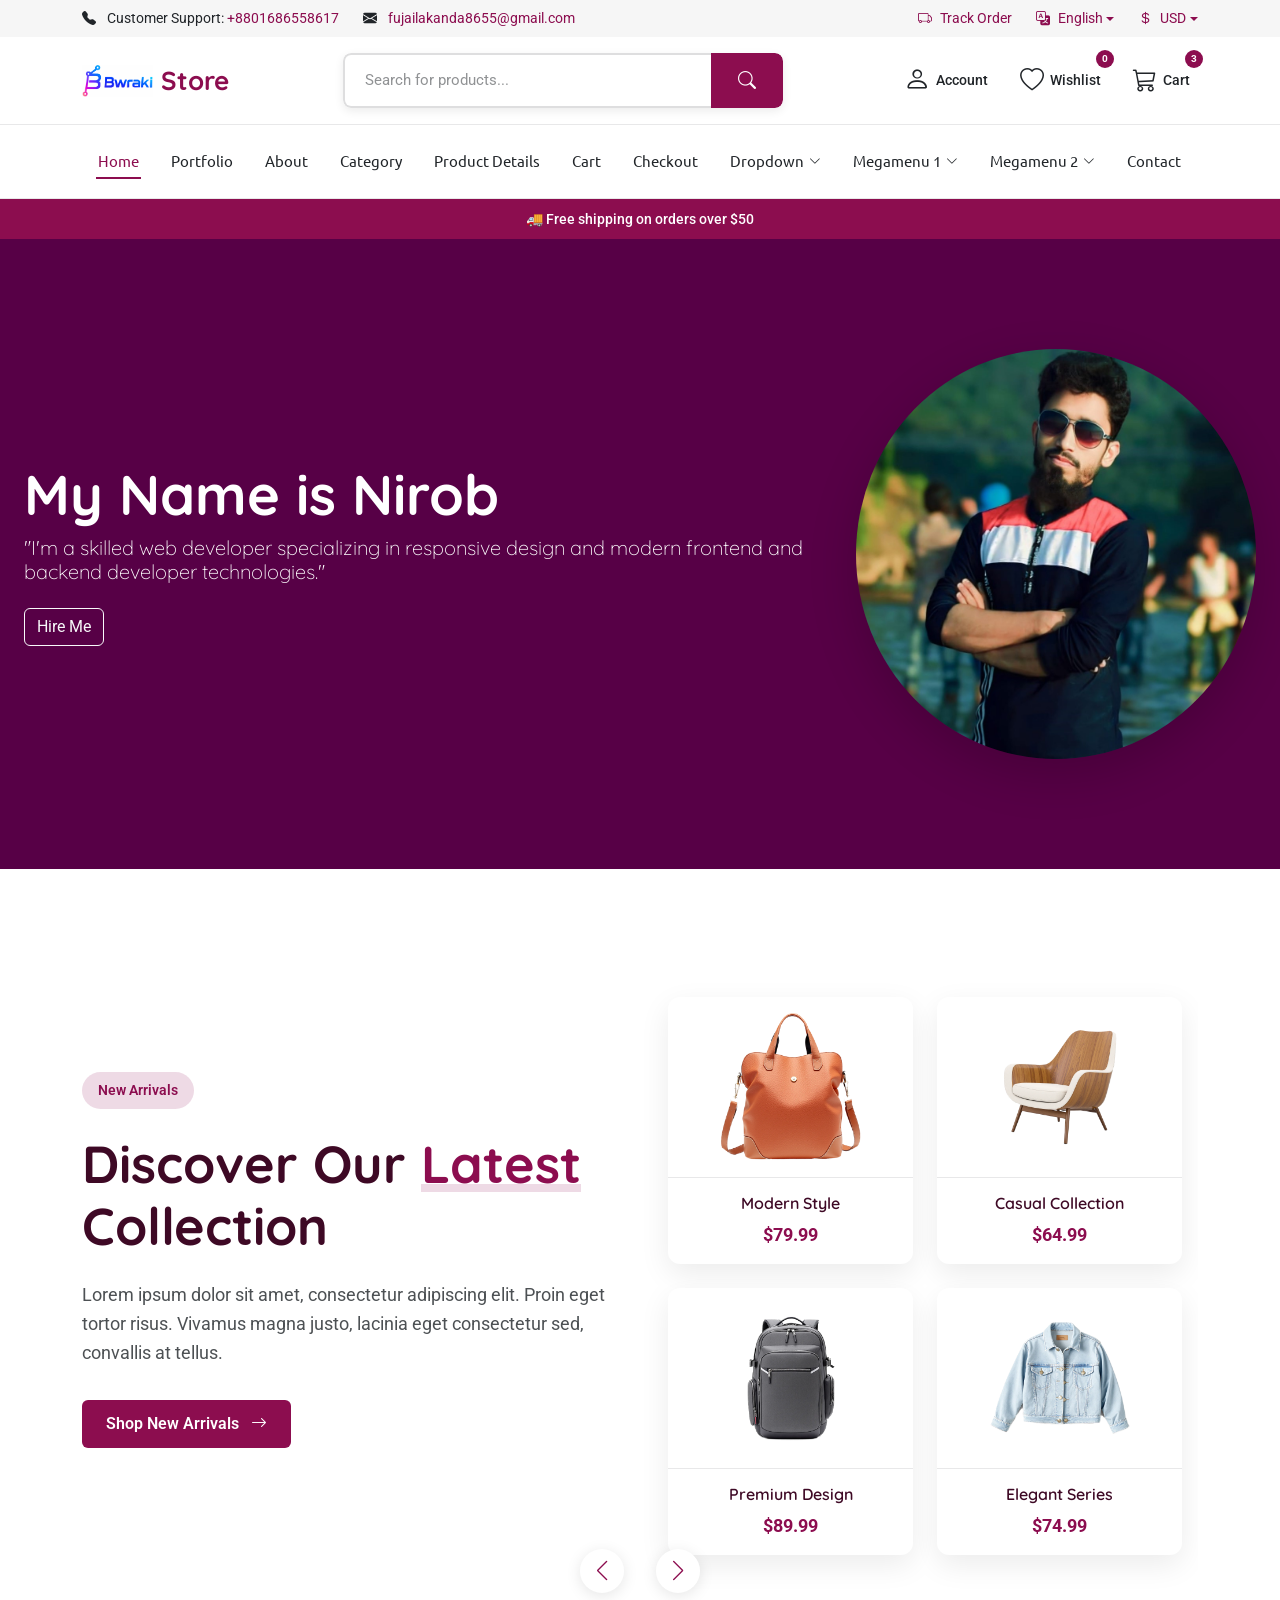
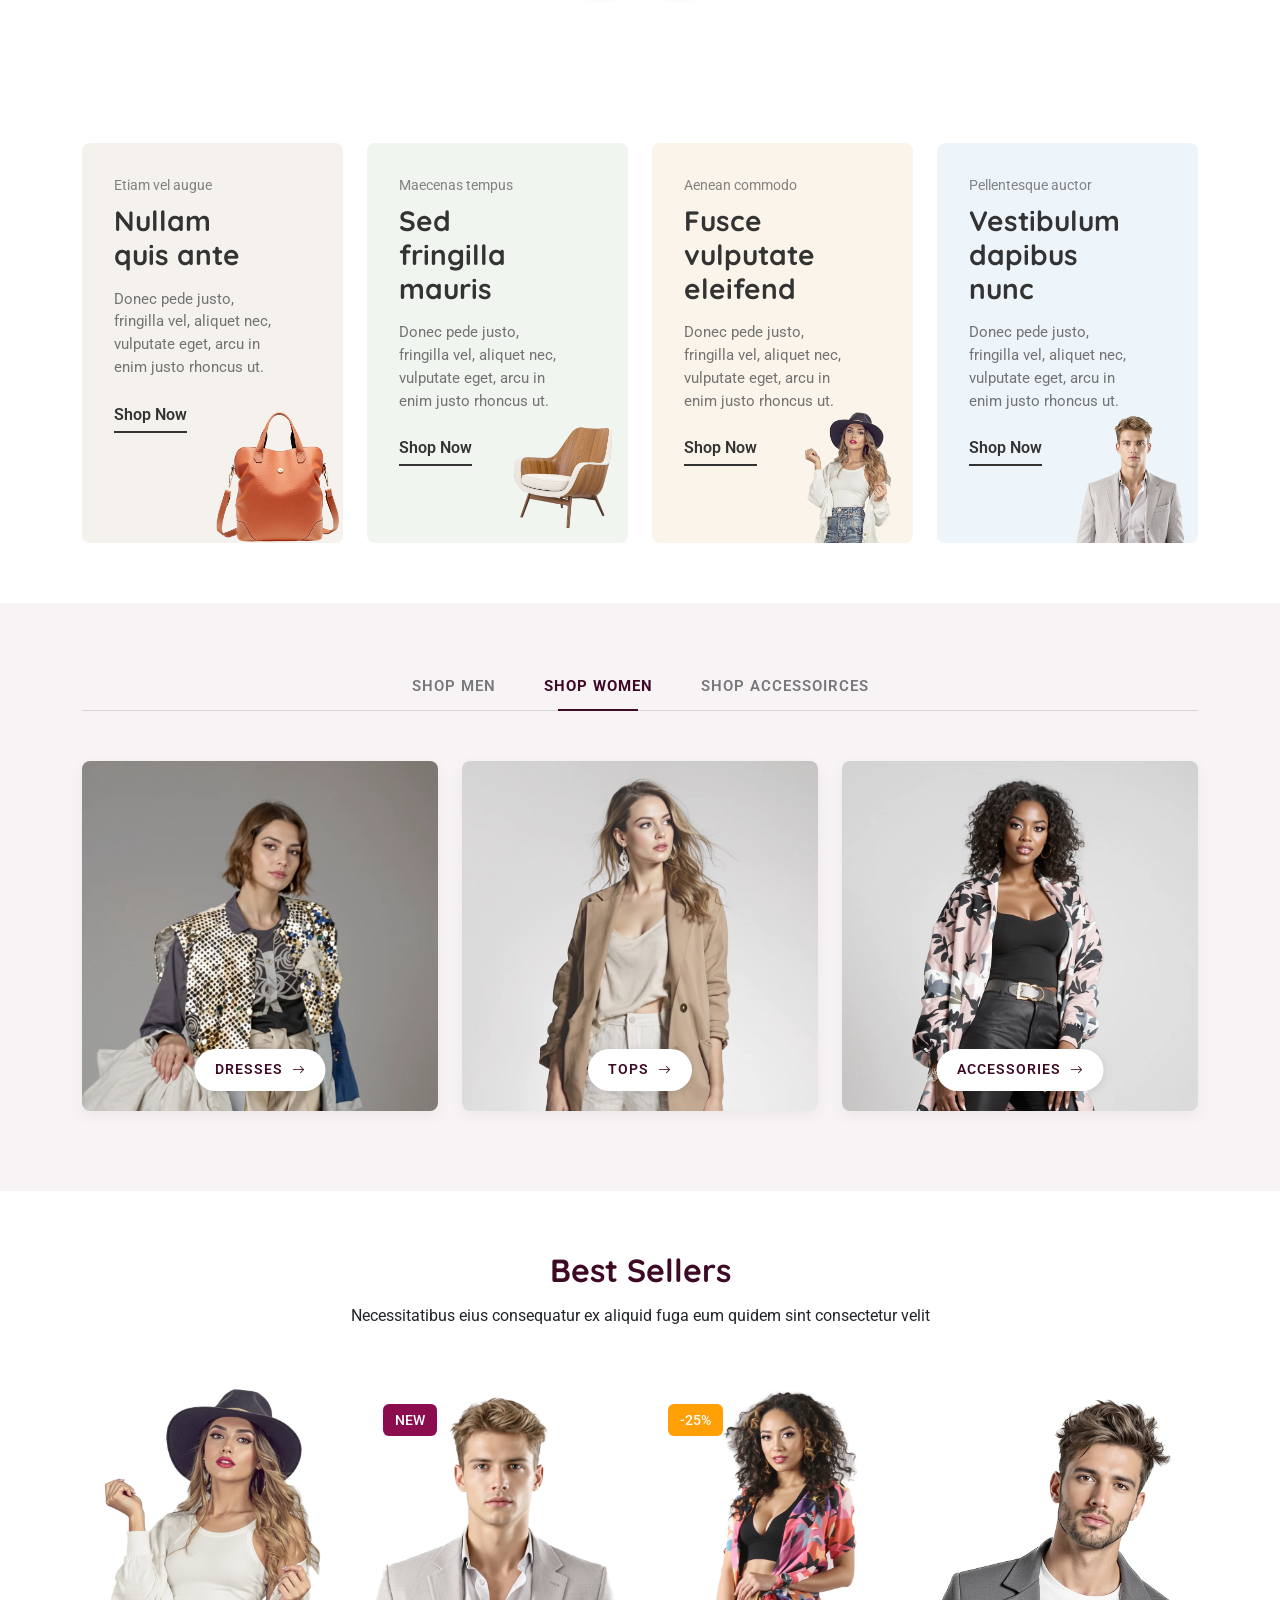
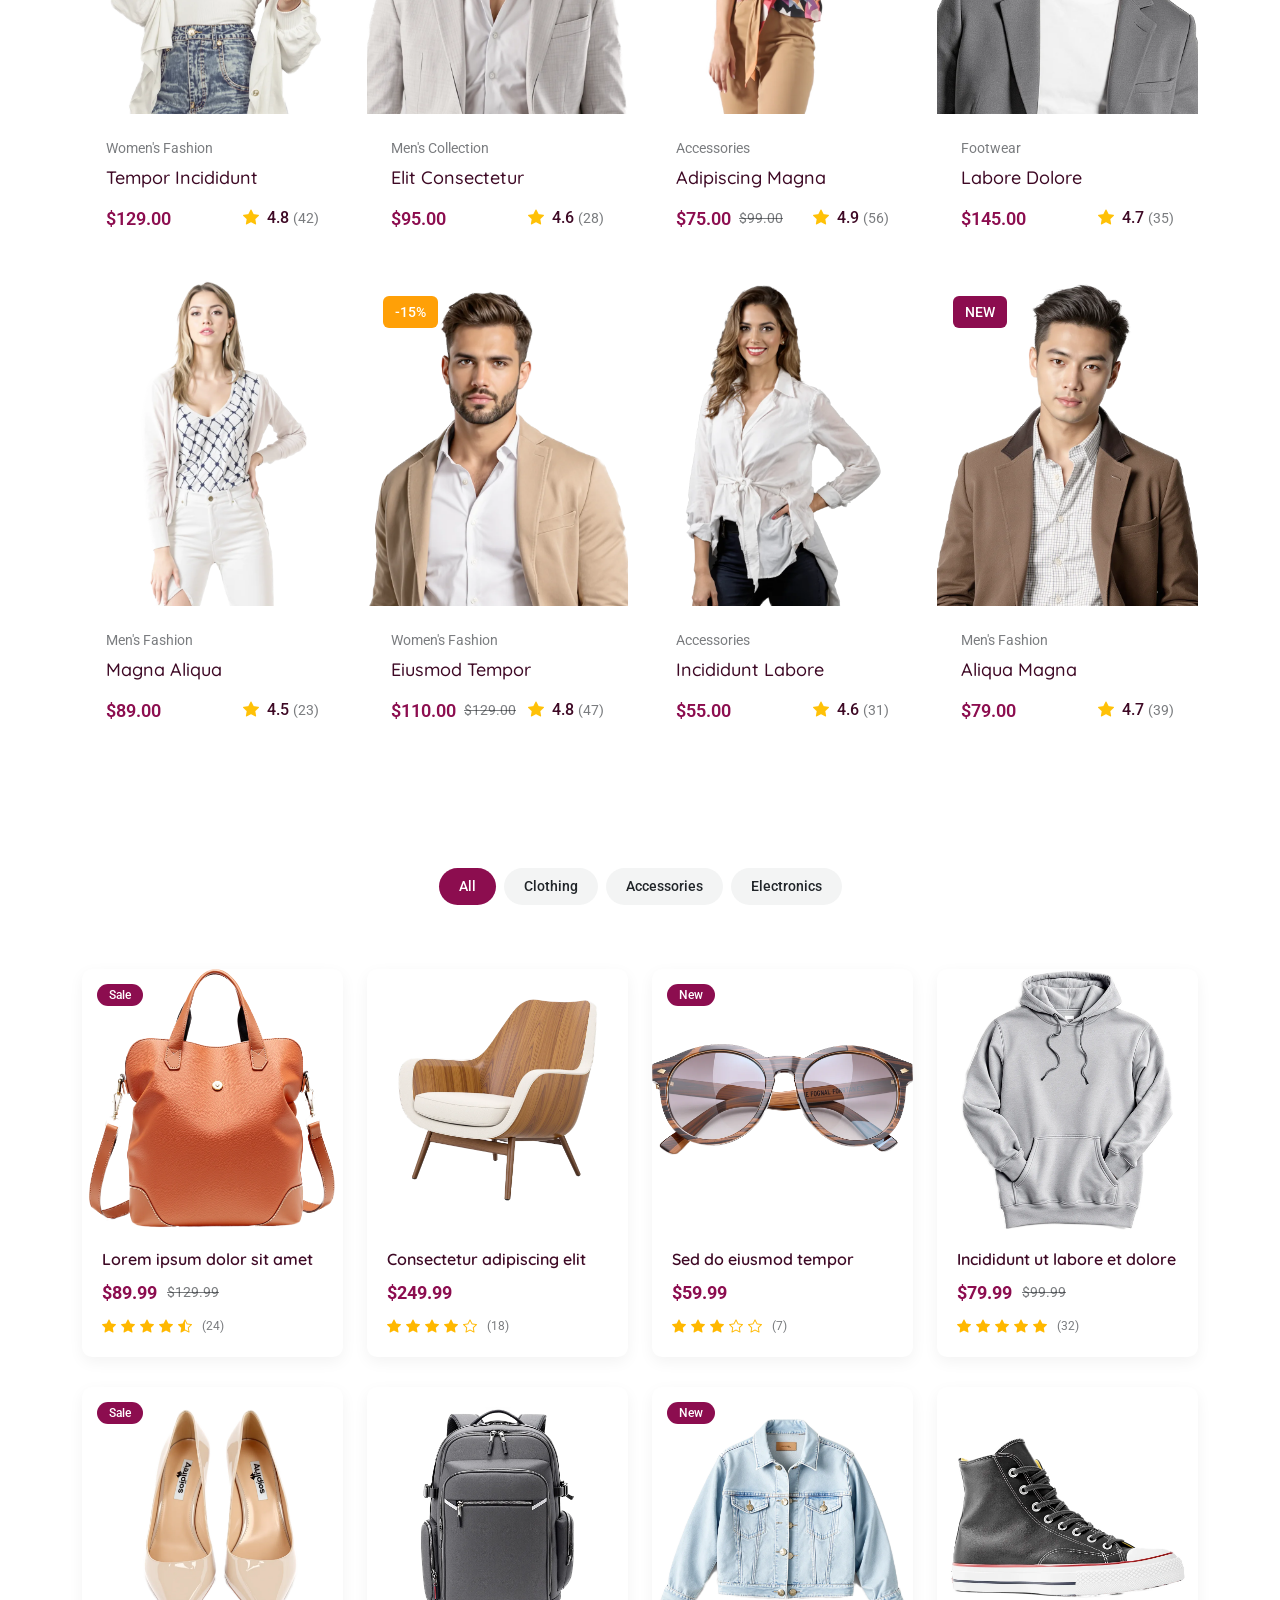
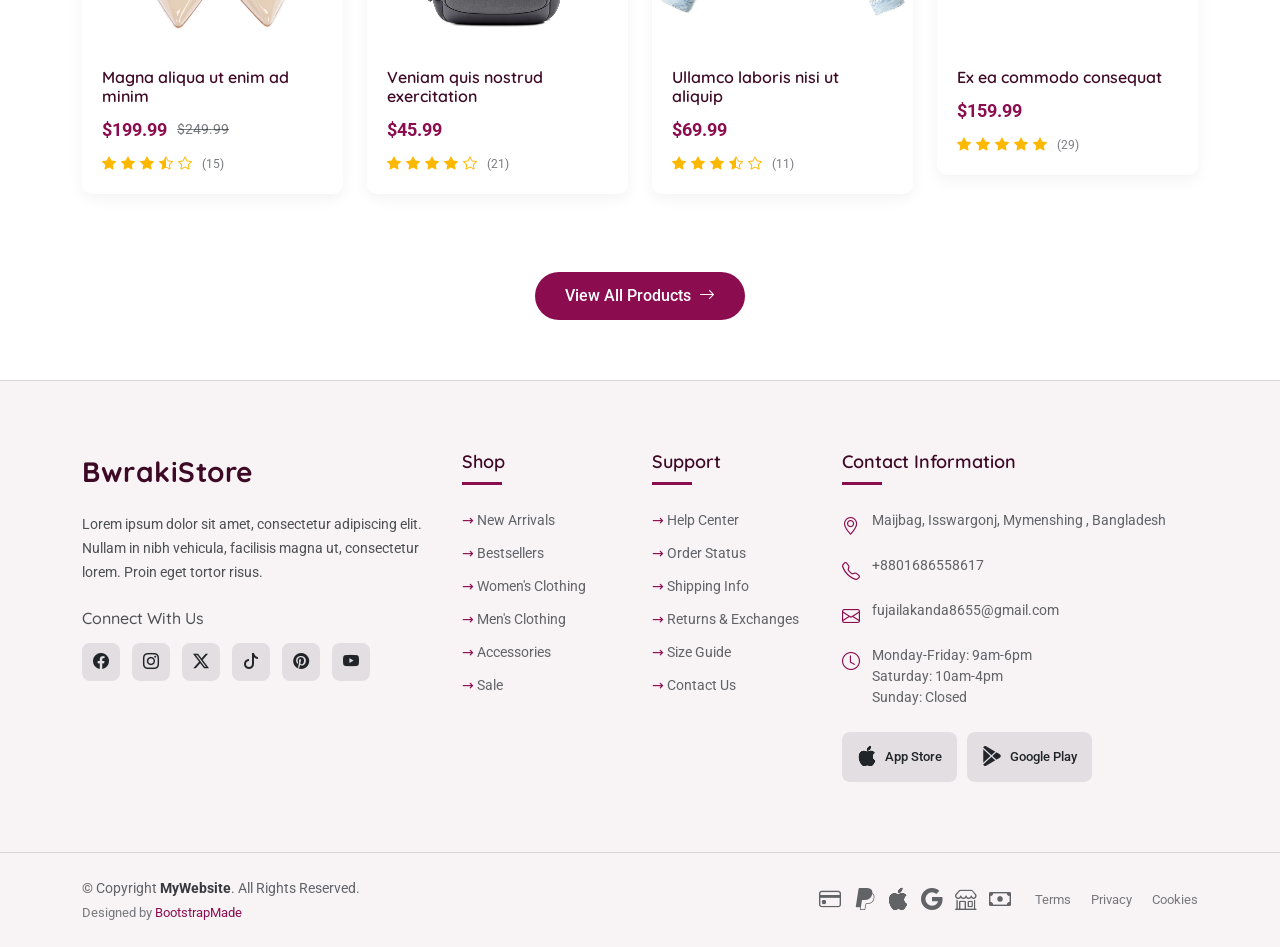
==== index.html @ c7e4b6b8 "Move site files to root for GitHub Pages" ====
<!DOCTYPE html>
<html lang="en">

<head>
  <meta charset="utf-8">
  <meta content="width=device-width, initial-scale=1.0" name="viewport">
  <title>Bwraki.com</title>
  <meta name="description" content="">
  <meta name="keywords" content="">

  <!-- Favicons -->
  <link href="icon.png" rel="icon">
  <link href="assets/img/apple-touch-icon.png" rel="apple-touch-icon">

  <!-- Fonts -->
  <link href="https://fonts.googleapis.com" rel="preconnect">
  <link href="https://fonts.gstatic.com" rel="preconnect" crossorigin>
  <link href="https://fonts.googleapis.com/css2?family=Roboto:ital,wght@0,100;0,300;0,400;0,500;0,700;0,900;1,100;1,300;1,400;1,500;1,700;1,900&family=Ubuntu:ital,wght@0,300;0,400;0,500;0,700;1,300;1,400;1,500;1,700&family=Quicksand:wght@300;400;500;600;700&display=swap" rel="stylesheet">

  <!-- Vendor CSS Files -->
  <link href="assets/vendor/bootstrap/css/bootstrap.min.css" rel="stylesheet">
  <link href="assets/vendor/bootstrap-icons/bootstrap-icons.css" rel="stylesheet">
  <link href="assets/vendor/swiper/swiper-bundle.min.css" rel="stylesheet">
  <link href="assets/vendor/aos/aos.css" rel="stylesheet">
  <link href="assets/vendor/glightbox/css/glightbox.min.css" rel="stylesheet">
  <link href="assets/vendor/drift-zoom/drift-basic.css" rel="stylesheet">

  <!-- Main CSS File -->
  <link href="assets/css/main.css" rel="stylesheet">

  <!-- =======================================================
  * Template Name: FashionStore
  * Template URL: https://bootstrapmade.com/fashion-store-bootstrap-template/
  * Updated: Apr 26 2025 with Bootstrap v5.3.5
  * Author: BootstrapMade.com
  * License: https://bootstrapmade.com/license/
  ======================================================== -->
</head>

<body class="index-page">

  <header id="header" class="header position-relative">
    <!-- Top Bar -->
    <div class="top-bar py-2 d-none d-lg-block">
      <div class="container-fluid container-xl">
        <div class="row align-items-center">
          <div class="col-lg-6">
            <div class="d-flex align-items-center">
              <div class="top-bar-item me-4">
                <i class="bi bi-telephone-fill me-2"></i>
                <span>Customer Support: </span>
                <a href="tel:+1234567890">+8801686558617</a>
              </div>
              <div class="top-bar-item">
                <i class="bi bi-envelope-fill me-2"></i>
                <a href="mailto:fujailakanda8655@gmail.com">fujailakanda8655@gmail.com</a>
              </div>
            </div>
          </div>

          <div class="col-lg-6">
            <div class="d-flex justify-content-end">
              <div class="top-bar-item me-4">
                <a href="track-order.html">
                  <i class="bi bi-truck me-2"></i>Track Order
                </a>
              </div>
              <div class="top-bar-item dropdown me-4">
                <a href="#" class="dropdown-toggle" data-bs-toggle="dropdown">
                  <i class="bi bi-translate me-2"></i>English
                </a>
                <ul class="dropdown-menu">
                  <li><a class="dropdown-item" href="#"><i class="bi bi-check2 me-2 selected-icon"></i>English</a></li>
                  <li><a class="dropdown-item" href="#">Español</a></li>
                  <li><a class="dropdown-item" href="#">Français</a></li>
                  <li><a class="dropdown-item" href="#">Deutsch</a></li>
                   <li><a class="dropdown-item" href="#">Bangla</a></li>
                    <li><a class="dropdown-item" href="#">Arabic</a></li>
                </ul>
              </div>
              <div class="top-bar-item dropdown">
                <a href="#" class="dropdown-toggle" data-bs-toggle="dropdown">
                  <i class="bi bi-currency-dollar me-2"></i>USD
                </a>
                <ul class="dropdown-menu">
                  <li><a class="dropdown-item" href="#"><i class="bi bi-check2 me-2 selected-icon"></i>USD</a></li>
                  <li><a class="dropdown-item" href="#">EUR</a></li>
                  <li><a class="dropdown-item" href="#">GBP</a></li>
                    <li><a class="dropdown-item" href="#">BDT</a></li>
                </ul>
              </div>
            </div>
          </div>
        </div>
      </div>
    </div>

    <!-- Main Header -->
    <div class="main-header">
      <div class="container-fluid container-xl">
        <div class="d-flex py-3 align-items-center justify-content-between">

          <!-- Logo -->
          <a href="index.html" class="logo d-flex align-items-center">
            <!-- Uncomment the line below if you also wish to use an image logo -->
            <!-- <img src="assets/img/logo.webp" alt=""> -->
             <div class="logo">
      <img src="icon.png" alt="Logo">
    </div>
            <h1 class="sitename"><span>Store</span></h1>
          </a>

          <!-- Search -->
          <form class="search-form desktop-search-form">
            <div class="input-group">
              <input type="text" class="form-control" placeholder="Search for products...">
              <button class="btn search-btn" type="submit">
                <i class="bi bi-search"></i>
              </button>
            </div>
          </form>

          <!-- Actions -->
          <div class="header-actions d-flex align-items-center justify-content-end">

            <!-- Mobile Search Toggle -->
            <button class="header-action-btn mobile-search-toggle d-xl-none" type="button" data-bs-toggle="collapse" data-bs-target="#mobileSearch" aria-expanded="false" aria-controls="mobileSearch">
              <i class="bi bi-search"></i>
            </button>

            <!-- Account -->
            <div class="dropdown account-dropdown">
              <button class="header-action-btn" data-bs-toggle="dropdown">
                <i class="bi bi-person"></i>
                <span class="action-text d-none d-md-inline-block">Account</span>
              </button>
              <div class="dropdown-menu">
                <div class="dropdown-header">
            <h6>Welcome to <span class="sitename">Bwraki Store</span></h6>
                  <p class="mb-0">Access account &amp; manage orders</p>
                </div>
                <div class="dropdown-body">
                  <a class="dropdown-item d-flex align-items-center" href="account.html">
                    <i class="bi bi-person-circle me-2"></i>
                    <span>My Profile</span>
                  </a>
                  <a class="dropdown-item d-flex align-items-center" href="orders.html">
                    <i class="bi bi-bag-check me-2"></i>
                    <span>My Orders</span>
                  </a>
                  <a class="dropdown-item d-flex align-items-center" href="wishlist.html">
                    <i class="bi bi-heart me-2"></i>
                    <span>My Wishlist</span>
                  </a>
                  <a class="dropdown-item d-flex align-items-center" href="returns.html">
                    <i class="bi bi-arrow-return-left me-2"></i>
                    <span>Returns &amp; Refunds</span>
                  </a>
                  <a class="dropdown-item d-flex align-items-center" href="settings.html">
                    <i class="bi bi-gear me-2"></i>
                    <span>Settings</span>
                  </a>
                </div>
                <div class="dropdown-footer">
                  <a href="login.html" class="btn btn-primary w-100 mb-2">Sign In</a>
                  <a href="register.html" class="btn btn-outline-primary w-100">Register</a>
                </div>
              </div>
            </div>

            <!-- Wishlist -->
            <a href="wishlist.html" class="header-action-btn d-none d-md-flex">
              <i class="bi bi-heart"></i>
              <span class="action-text d-none d-md-inline-block">Wishlist</span>
              <span class="badge">0</span>
            </a>

            <!-- Cart -->
            <div class="dropdown cart-dropdown">
              <button class="header-action-btn" data-bs-toggle="dropdown">
                <i class="bi bi-cart3"></i>
                <span class="action-text d-none d-md-inline-block">Cart</span>
                <span class="badge">3</span>
              </button>
              <div class="dropdown-menu cart-dropdown-menu">
                <div class="dropdown-header">
                  <h6>Shopping Cart (3)</h6>
                </div>
                <div class="dropdown-body">
                  <div class="cart-items">
                    <!-- Cart Item 1 -->
                    <div class="cart-item">
                      <div class="cart-item-image">
                        <img src="assets/img/product/product-1.webp" alt="Product" class="img-fluid">
                      </div>
                      <div class="cart-item-content">
                        <h6 class="cart-item-title">Wireless Headphones</h6>
                        <div class="cart-item-meta">1 × $89.99</div>
                      </div>
                      <button class="cart-item-remove">
                        <i class="bi bi-x"></i>
                      </button>
                    </div>

                    <!-- Cart Item 2 -->
                    <div class="cart-item">
                      <div class="cart-item-image">
                        <img src="assets/img/product/product-2.webp" alt="Product" class="img-fluid">
                      </div>
                      <div class="cart-item-content">
                        <h6 class="cart-item-title">Smart Watch</h6>
                        <div class="cart-item-meta">1 × $129.99</div>
                      </div>
                      <button class="cart-item-remove">
                        <i class="bi bi-x"></i>
                      </button>
                    </div>

                    <!-- Cart Item 3 -->
                    <div class="cart-item">
                      <div class="cart-item-image">
                        <img src="assets/img/product/product-3.webp" alt="Product" class="img-fluid">
                      </div>
                      <div class="cart-item-content">
                        <h6 class="cart-item-title">Bluetooth Speaker</h6>
                        <div class="cart-item-meta">1 × $59.99</div>
                      </div>
                      <button class="cart-item-remove">
                        <i class="bi bi-x"></i>
                      </button>
                    </div>
                  </div>
                </div>
                <div class="dropdown-footer">
                  <div class="cart-total">
                    <span>Total:</span>
                    <span class="cart-total-price">$279.97</span>
                  </div>
                  <div class="cart-actions">
                    <a href="cart.html" class="btn btn-outline-primary">View Cart</a>
                    <a href="checkout.html" class="btn btn-primary">Checkout</a>
                  </div>
                </div>
              </div>
            </div>

            <!-- Mobile Navigation Toggle -->
            <i class="mobile-nav-toggle d-xl-none bi bi-list me-0"></i>

          </div>
        </div>
      </div>
    </div>

    <!-- Navigation -->
    <div class="header-nav">
      <div class="container-fluid container-xl position-relative">
        <nav id="navmenu" class="navmenu">
          <ul>
            <li><a href="index.html" class="active">Home</a></li>
             <li><a href="fason/index.html">Portfolio</a></li>
            <li><a href="about.html">About</a></li>
            <li><a href="category.html">Category</a></li>
            <li><a href="product-details.html">Product Details</a></li>
            <li><a href="cart.html">Cart</a></li>
            <li><a href="checkout.html">Checkout</a></li>
            <li class="dropdown"><a href="#"><span>Dropdown</span> <i class="bi bi-chevron-down toggle-dropdown"></i></a>
              <ul>
                <li><a href="#">Dropdown 1</a></li>
                <li class="dropdown"><a href="#"><span>Deep Dropdown</span> <i class="bi bi-chevron-down toggle-dropdown"></i></a>
                  <ul>
                    <li><a href="#">Deep Dropdown 1</a></li>
                    <li><a href="#">Deep Dropdown 2</a></li>
                    <li><a href="#">Deep Dropdown 3</a></li>
                    <li><a href="#">Deep Dropdown 4</a></li>
                    <li><a href="#">Deep Dropdown 5</a></li>
                  </ul>
                </li>
                <li><a href="#">Dropdown 2</a></li>
                <li><a href="#">Dropdown 3</a></li>
                <li><a href="#">Dropdown 4</a></li>
              </ul>
            </li>

            <!-- Products Mega Menu 1 -->
            <li class="products-megamenu-1"><a href="#"><span>Megamenu 1</span> <i class="bi bi-chevron-down toggle-dropdown"></i></a>

              <!-- Products Mega Menu 1 Mobile View -->
              <ul class="mobile-megamenu">

                <li><a href="#">Featured Products</a></li>
                <li><a href="#">New Arrivals</a></li>
                <li><a href="#">Sale Items</a></li>

                <li class="dropdown"><a href="#"><span>Clothing</span> <i class="bi bi-chevron-down toggle-dropdown"></i></a>
                  <ul>
                    <li><a href="#">Men's Wear</a></li>
                    <li><a href="#">Women's Wear</a></li>
                    <li><a href="#">Kids Collection</a></li>
                    <li><a href="#">Sportswear</a></li>
                    <li><a href="#">Accessories</a></li>
                  </ul>
                </li>

                <li class="dropdown"><a href="#"><span>Electronics</span> <i class="bi bi-chevron-down toggle-dropdown"></i></a>
                  <ul>
                    <li><a href="#">Smartphones</a></li>
                    <li><a href="#">Laptops</a></li>
                    <li><a href="#">Audio Devices</a></li>
                    <li><a href="#">Smart Home</a></li>
                    <li><a href="#">Accessories</a></li>
                  </ul>
                </li>

                <li class="dropdown"><a href="#"><span>Home &amp; Living</span> <i class="bi bi-chevron-down toggle-dropdown"></i></a>
                  <ul>
                    <li><a href="#">Furniture</a></li>
                    <li><a href="#">Decor</a></li>
                    <li><a href="#">Kitchen</a></li>
                    <li><a href="#">Bedding</a></li>
                    <li><a href="#">Lighting</a></li>
                  </ul>
                </li>

                <li class="dropdown"><a href="#"><span>Beauty</span> <i class="bi bi-chevron-down toggle-dropdown"></i></a>
                  <ul>
                    <li><a href="#">Skincare</a></li>
                    <li><a href="#">Makeup</a></li>
                    <li><a href="#">Haircare</a></li>
                    <li><a href="#">Fragrances</a></li>
                    <li><a href="#">Personal Care</a></li>
                  </ul>
                </li>

              </ul><!-- End Products Mega Menu 1 Mobile View -->

              <!-- Products Mega Menu 1 Desktop View -->
              <div class="desktop-megamenu">

                <div class="megamenu-tabs">
                  <ul class="nav nav-tabs" id="productMegaMenuTabs" role="tablist">
                    <li class="nav-item" role="presentation">
                      <button class="nav-link active" id="featured-tab" data-bs-toggle="tab" data-bs-target="#featured-content-1862" type="button" aria-selected="true" role="tab">Featured</button>
                    </li>
                    <li class="nav-item" role="presentation">
                      <button class="nav-link" id="new-tab" data-bs-toggle="tab" data-bs-target="#new-content-1862" type="button" aria-selected="false" tabindex="-1" role="tab">New Arrivals</button>
                    </li>
                    <li class="nav-item" role="presentation">
                      <button class="nav-link" id="sale-tab" data-bs-toggle="tab" data-bs-target="#sale-content-1862" type="button" aria-selected="false" tabindex="-1" role="tab">Sale</button>
                    </li>
                    <li class="nav-item" role="presentation">
                      <button class="nav-link" id="category-tab" data-bs-toggle="tab" data-bs-target="#category-content-1862" type="button" aria-selected="false" tabindex="-1" role="tab">Categories</button>
                    </li>
                  </ul>
                </div>

                <!-- Tabs Content -->
                <div class="megamenu-content tab-content">

                  <!-- Featured Tab -->
                  <div class="tab-pane fade show active" id="featured-content-1862" role="tabpanel" aria-labelledby="featured-tab">
                    <div class="product-grid">
                      <div class="product-card">
                        <div class="product-image">
                          <img src="assets/img/product/product-1.webp" alt="Featured Product" loading="lazy">
                        </div>
                        <div class="product-info">
                          <h5>Premium Headphones</h5>
                          <p class="price">$129.99</p>
                          <a href="#" class="btn-view">View Product</a>
                        </div>
                      </div>
                      <div class="product-card">
                        <div class="product-image">
                          <img src="assets/img/product/product-2.webp" alt="Featured Product" loading="lazy">
                        </div>
                        <div class="product-info">
                          <h5>Smart Watch</h5>
                          <p class="price">$199.99</p>
                          <a href="#" class="btn-view">View Product</a>
                        </div>
                      </div>
                      <div class="product-card">
                        <div class="product-image">
                          <img src="assets/img/product/product-3.webp" alt="Featured Product" loading="lazy">
                        </div>
                        <div class="product-info">
                          <h5>Wireless Earbuds</h5>
                          <p class="price">$89.99</p>
                          <a href="#" class="btn-view">View Product</a>
                        </div>
                      </div>
                      <div class="product-card">
                        <div class="product-image">
                          <img src="assets/img/product/product-4.webp" alt="Featured Product" loading="lazy">
                        </div>
                        <div class="product-info">
                          <h5>Bluetooth Speaker</h5>
                          <p class="price">$79.99</p>
                          <a href="#" class="btn-view">View Product</a>
                        </div>
                      </div>
                    </div>
                  </div>

                  <!-- New Arrivals Tab -->
                  <div class="tab-pane fade" id="new-content-1862" role="tabpanel" aria-labelledby="new-tab">
                    <div class="product-grid">
                      <div class="product-card">
                        <div class="product-image">
                          <img src="assets/img/product/product-5.webp" alt="New Arrival" loading="lazy">
                          <span class="badge-new">New</span>
                        </div>
                        <div class="product-info">
                          <h5>Fitness Tracker</h5>
                          <p class="price">$69.99</p>
                          <a href="#" class="btn-view">View Product</a>
                        </div>
                      </div>
                      <div class="product-card">
                        <div class="product-image">
                          <img src="assets/img/product/product-6.webp" alt="New Arrival" loading="lazy">
                          <span class="badge-new">New</span>
                        </div>
                        <div class="product-info">
                          <h5>Wireless Charger</h5>
                          <p class="price">$39.99</p>
                          <a href="#" class="btn-view">View Product</a>
                        </div>
                      </div>
                      <div class="product-card">
                        <div class="product-image">
                          <img src="assets/img/product/product-7.webp" alt="New Arrival" loading="lazy">
                          <span class="badge-new">New</span>
                        </div>
                        <div class="product-info">
                          <h5>Smart Bulb Set</h5>
                          <p class="price">$49.99</p>
                          <a href="#" class="btn-view">View Product</a>
                        </div>
                      </div>
                      <div class="product-card">
                        <div class="product-image">
                          <img src="assets/img/product/product-8.webp" alt="New Arrival" loading="lazy">
                          <span class="badge-new">New</span>
                        </div>
                        <div class="product-info">
                          <h5>Portable Power Bank</h5>
                          <p class="price">$59.99</p>
                          <a href="#" class="btn-view">View Product</a>
                        </div>
                      </div>
                    </div>
                  </div>

                  <!-- Sale Tab -->
                  <div class="tab-pane fade" id="sale-content-1862" role="tabpanel" aria-labelledby="sale-tab">
                    <div class="product-grid">
                      <div class="product-card">
                        <div class="product-image">
                          <img src="assets/img/product/product-9.webp" alt="Sale Product" loading="lazy">
                          <span class="badge-sale">-30%</span>
                        </div>
                        <div class="product-info">
                          <h5>Wireless Keyboard</h5>
                          <p class="price"><span class="original-price">$89.99</span> $62.99</p>
                          <a href="#" class="btn-view">View Product</a>
                        </div>
                      </div>
                      <div class="product-card">
                        <div class="product-image">
                          <img src="assets/img/product/product-10.webp" alt="Sale Product" loading="lazy">
                          <span class="badge-sale">-25%</span>
                        </div>
                        <div class="product-info">
                          <h5>Gaming Mouse</h5>
                          <p class="price"><span class="original-price">$59.99</span> $44.99</p>
                          <a href="#" class="btn-view">View Product</a>
                        </div>
                      </div>
                      <div class="product-card">
                        <div class="product-image">
                          <img src="assets/img/product/product-11.webp" alt="Sale Product" loading="lazy">
                          <span class="badge-sale">-40%</span>
                        </div>
                        <div class="product-info">
                          <h5>Desk Lamp</h5>
                          <p class="price"><span class="original-price">$49.99</span> $29.99</p>
                          <a href="#" class="btn-view">View Product</a>
                        </div>
                      </div>
                      <div class="product-card">
                        <div class="product-image">
                          <img src="assets/img/product/product-12.webp" alt="Sale Product" loading="lazy">
                          <span class="badge-sale">-20%</span>
                        </div>
                        <div class="product-info">
                          <h5>USB-C Hub</h5>
                          <p class="price"><span class="original-price">$39.99</span> $31.99</p>
                          <a href="#" class="btn-view">View Product</a>
                        </div>
                      </div>
                    </div>
                  </div>

                  <!-- Categories Tab -->
                  <div class="tab-pane fade" id="category-content-1862" role="tabpanel" aria-labelledby="category-tab">
                    <div class="category-grid">
                      <div class="category-column">
                        <h4>Clothing</h4>
                        <ul>
                          <li><a href="#">Men's Wear</a></li>
                          <li><a href="#">Women's Wear</a></li>
                          <li><a href="#">Kids Collection</a></li>
                          <li><a href="#">Sportswear</a></li>
                          <li><a href="#">Accessories</a></li>
                        </ul>
                      </div>
                      <div class="category-column">
                        <h4>Electronics</h4>
                        <ul>
                          <li><a href="#">Smartphones</a></li>
                          <li><a href="#">Laptops</a></li>
                          <li><a href="#">Audio Devices</a></li>
                          <li><a href="#">Smart Home</a></li>
                          <li><a href="#">Accessories</a></li>
                        </ul>
                      </div>
                      <div class="category-column">
                        <h4>Home &amp; Living</h4>
                        <ul>
                          <li><a href="#">Furniture</a></li>
                          <li><a href="#">Decor</a></li>
                          <li><a href="#">Kitchen</a></li>
                          <li><a href="#">Bedding</a></li>
                          <li><a href="#">Lighting</a></li>
                        </ul>
                      </div>
                      <div class="category-column">
                        <h4>Beauty</h4>
                        <ul>
                          <li><a href="#">Skincare</a></li>
                          <li><a href="#">Makeup</a></li>
                          <li><a href="#">Haircare</a></li>
                          <li><a href="#">Fragrances</a></li>
                          <li><a href="#">Personal Care</a></li>
                        </ul>
                      </div>
                    </div>
                  </div>

                </div>

              </div><!-- End Products Mega Menu 1 Desktop View -->

            </li><!-- End Products Mega Menu 1 -->
            <!-- Products Mega Menu 2 -->
            <li class="products-megamenu-2"><a href="#"><span>Megamenu 2</span> <i class="bi bi-chevron-down toggle-dropdown"></i></a>

              <!-- Products Mega Menu 2 Mobile View -->
              <ul class="mobile-megamenu">

                <li><a href="#">Women</a></li>
                <li><a href="#">Men</a></li>
                <li><a href="#">Kids'</a></li>

                <li class="dropdown"><a href="#"><span>Clothing</span> <i class="bi bi-chevron-down toggle-dropdown"></i></a>
                  <ul>
                    <li><a href="#">Shirts &amp; Tops</a></li>
                    <li><a href="#">Coats &amp; Outerwear</a></li>
                    <li><a href="#">Underwear</a></li>
                    <li><a href="#">Sweatshirts</a></li>
                    <li><a href="#">Dresses</a></li>
                    <li><a href="#">Swimwear</a></li>
                  </ul>
                </li>

                <li class="dropdown"><a href="#"><span>Shoes</span> <i class="bi bi-chevron-down toggle-dropdown"></i></a>
                  <ul>
                    <li><a href="#">Boots</a></li>
                    <li><a href="#">Sandals</a></li>
                    <li><a href="#">Heels</a></li>
                    <li><a href="#">Loafers</a></li>
                    <li><a href="#">Slippers</a></li>
                    <li><a href="#">Oxfords</a></li>
                  </ul>
                </li>

                <li class="dropdown"><a href="#"><span>Accessories</span> <i class="bi bi-chevron-down toggle-dropdown"></i></a>
                  <ul>
                    <li><a href="#">Handbags</a></li>
                    <li><a href="#">Eyewear</a></li>
                    <li><a href="#">Hats</a></li>
                    <li><a href="#">Watches</a></li>
                    <li><a href="#">Jewelry</a></li>
                    <li><a href="#">Belts</a></li>
                  </ul>
                </li>

                <li class="dropdown"><a href="#"><span>Specialty Sizes</span> <i class="bi bi-chevron-down toggle-dropdown"></i></a>
                  <ul>
                    <li><a href="#">Plus Size</a></li>
                    <li><a href="#">Petite</a></li>
                    <li><a href="#">Wide Shoes</a></li>
                    <li><a href="#">Narrow Shoes</a></li>
                  </ul>
                </li>

              </ul><!-- End Products Mega Menu 2 Mobile View -->

              <!-- Products Mega Menu 2 Desktop View -->
              <div class="desktop-megamenu">

                <div class="megamenu-tabs">
                  <ul class="nav nav-tabs" role="tablist">
                    <li class="nav-item" role="presentation">
                      <button class="nav-link active" id="womens-tab" data-bs-toggle="tab" data-bs-target="#womens-content-1883" type="button" aria-selected="true" role="tab">WOMEN</button>
                    </li>
                    <li class="nav-item" role="presentation">
                      <button class="nav-link" id="mens-tab" data-bs-toggle="tab" data-bs-target="#mens-content-1883" type="button" aria-selected="false" tabindex="-1" role="tab">MEN</button>
                    </li>
                    <li class="nav-item" role="presentation">
                      <button class="nav-link" id="kids-tab" data-bs-toggle="tab" data-bs-target="#kids-content-1883" type="button" aria-selected="false" tabindex="-1" role="tab">KIDS</button>
                    </li>
                  </ul>
                </div>

                <!-- Tabs Content -->
                <div class="megamenu-content tab-content">

                  <!-- Women Tab -->
                  <div class="tab-pane fade show active" id="womens-content-1883" role="tabpanel" aria-labelledby="womens-tab">
                    <div class="category-layout">
                      <div class="categories-section">
                        <div class="category-headers">
                          <h4>Clothing</h4>
                          <h4>Shoes</h4>
                          <h4>Accessories</h4>
                          <h4>Specialty Sizes</h4>
                        </div>

                        <div class="category-links">
                          <div class="link-row">
                            <a href="#">Shirts &amp; Tops</a>
                            <a href="#">Boots</a>
                            <a href="#">Handbags</a>
                            <a href="#">Plus Size</a>
                          </div>
                          <div class="link-row">
                            <a href="#">Coats &amp; Outerwear</a>
                            <a href="#">Sandals</a>
                            <a href="#">Eyewear</a>
                            <a href="#">Petite</a>
                          </div>
                          <div class="link-row">
                            <a href="#">Underwear</a>
                            <a href="#">Heels</a>
                            <a href="#">Hats</a>
                            <a href="#">Wide Shoes</a>
                          </div>
                          <div class="link-row">
                            <a href="#">Sweatshirts</a>
                            <a href="#">Loafers</a>
                            <a href="#">Watches</a>
                            <a href="#">Narrow Shoes</a>
                          </div>
                          <div class="link-row">
                            <a href="#">Dresses</a>
                            <a href="#">Slippers</a>
                            <a href="#">Jewelry</a>
                            <a href="#"></a>
                          </div>
                          <div class="link-row">
                            <a href="#">Swimwear</a>
                            <a href="#">Oxfords</a>
                            <a href="#">Belts</a>
                            <a href="#"></a>
                          </div>
                          <div class="link-row">
                            <a href="#">View all</a>
                            <a href="#">View all</a>
                            <a href="#">View all</a>
                            <a href="#"></a>
                          </div>
                        </div>
                      </div>
                      <div class="featured-section">
                        <div class="featured-image">
                          <img src="assets/img/product/product-f-1.webp" alt="Women's Heels Collection">
                          <div class="featured-content">
                            <h3>Women's<br>Bags<br>Collection</h3>
                            <a href="#" class="btn-shop">Shop now</a>
                          </div>
                        </div>
                      </div>
                    </div>
                  </div>

                  <!-- Men Tab -->
                  <div class="tab-pane fade" id="mens-content-1883" role="tabpanel" aria-labelledby="mens-tab">
                    <div class="category-layout">
                      <div class="categories-section">
                        <div class="category-headers">
                          <h4>Clothing</h4>
                          <h4>Shoes</h4>
                          <h4>Accessories</h4>
                          <h4>Specialty Sizes</h4>
                        </div>

                        <div class="category-links">
                          <div class="link-row">
                            <a href="#">Shirts &amp; Polos</a>
                            <a href="#">Sneakers</a>
                            <a href="#">Watches</a>
                            <a href="#">Big &amp; Tall</a>
                          </div>
                          <div class="link-row">
                            <a href="#">Jackets &amp; Coats</a>
                            <a href="#">Boots</a>
                            <a href="#">Belts</a>
                            <a href="#">Slim Fit</a>
                          </div>
                          <div class="link-row">
                            <a href="#">Underwear</a>
                            <a href="#">Loafers</a>
                            <a href="#">Ties</a>
                            <a href="#">Wide Shoes</a>
                          </div>
                          <div class="link-row">
                            <a href="#">Hoodies</a>
                            <a href="#">Dress Shoes</a>
                            <a href="#">Wallets</a>
                            <a href="#">Extended Sizes</a>
                          </div>
                          <div class="link-row">
                            <a href="#">Suits</a>
                            <a href="#">Sandals</a>
                            <a href="#">Sunglasses</a>
                            <a href="#"></a>
                          </div>
                          <div class="link-row">
                            <a href="#">Activewear</a>
                            <a href="#">Slippers</a>
                            <a href="#">Hats</a>
                            <a href="#"></a>
                          </div>
                          <div class="link-row">
                            <a href="#">View all</a>
                            <a href="#">View all</a>
                            <a href="#">View all</a>
                            <a href="#"></a>
                          </div>
                        </div>
                      </div>
                      <div class="featured-section">
                        <div class="featured-image">
                          <img src="assets/img/product/product-m-4.webp" alt="Men's Footwear Collection">
                          <div class="featured-content">
                            <h3>Men's<br>Footwear<br>Collection</h3>
                            <a href="#" class="btn-shop">Shop now</a>
                          </div>
                        </div>
                      </div>
                    </div>
                  </div>

                  <!-- Kids Tab -->
                  <div class="tab-pane fade" id="kids-content-1883" role="tabpanel" aria-labelledby="kids-tab">
                    <div class="category-layout">
                      <div class="categories-section">
                        <div class="category-headers">
                          <h4>Clothing</h4>
                          <h4>Shoes</h4>
                          <h4>Accessories</h4>
                          <h4>By Age</h4>
                        </div>

                        <div class="category-links">
                          <div class="link-row">
                            <a href="#">T-shirts &amp; Tops</a>
                            <a href="#">Sneakers</a>
                            <a href="#">Backpacks</a>
                            <a href="#">Babies (0-24 months)</a>
                          </div>
                          <div class="link-row">
                            <a href="#">Outerwear</a>
                            <a href="#">Boots</a>
                            <a href="#">Hats &amp; Caps</a>
                            <a href="#">Toddlers (2-4 years)</a>
                          </div>
                          <div class="link-row">
                            <a href="#">Pajamas</a>
                            <a href="#">Sandals</a>
                            <a href="#">Socks</a>
                            <a href="#">Kids (4-7 years)</a>
                          </div>
                          <div class="link-row">
                            <a href="#">Sweatshirts</a>
                            <a href="#">Slippers</a>
                            <a href="#">Gloves</a>
                            <a href="#">Older Kids (8-14 years)</a>
                          </div>
                          <div class="link-row">
                            <a href="#">Dresses</a>
                            <a href="#">School Shoes</a>
                            <a href="#">Scarves</a>
                            <a href="#"></a>
                          </div>
                          <div class="link-row">
                            <a href="#">Swimwear</a>
                            <a href="#">Sports Shoes</a>
                            <a href="#">Hair Accessories</a>
                            <a href="#"></a>
                          </div>
                          <div class="link-row">
                            <a href="#">View all</a>
                            <a href="#">View all</a>
                            <a href="#">View all</a>
                            <a href="#"></a>
                          </div>
                        </div>
                      </div>
                      <div class="featured-section">
                        <div class="featured-image">
                          <img src="assets/img/product/product-9.webp" alt="Kids' New Arrivals">
                          <div class="featured-content">
                            <h3>Kids<br>New<br>Arrivals</h3>
                            <a href="#" class="btn-shop">Shop now</a>
                          </div>
                        </div>
                      </div>
                    </div>
                  </div>

                </div>

              </div><!-- End Products Mega Menu 2 Desktop View -->

            </li><!-- End Products Mega Menu 2 -->

            <li><a href="contact.html">Contact</a></li>

          </ul>
        </nav>
      </div>
    </div>

    <!-- Announcement Bar -->
    <div class="announcement-bar py-2">
      <div class="container-fluid container-xl">
        <div class="announcement-slider swiper init-swiper">
          <script type="application/json" class="swiper-config">
            {
              "loop": true,
              "speed": 600,
              "autoplay": {
                "delay": 5000
              },
              "slidesPerView": 1,
              "effect": "slide",
              "direction": "vertical"
            }
          </script>
          <div class="swiper-wrapper">
            <div class="swiper-slide">🚚 Free shipping on orders over $50</div>
            <div class="swiper-slide">💰 30 days money back guarantee</div>
            <div class="swiper-slide">🎁 20% off on your first order - Use code: FIRST20</div>
            <div class="swiper-slide">⚡ Flash Sale! Up to 70% off on selected items</div>
          </div>
        </div>
      </div>
    </div>

    <!-- Mobile Search Form -->
    <div class="collapse" id="mobileSearch">
      <div class="container">
        <form class="search-form">
          <div class="input-group">
            <input type="text" class="form-control" placeholder="Search for products...">
            <button class="btn search-btn" type="submit">
              <i class="bi bi-search"></i>
            </button>
          </div>
        </form>
      </div>
    </div>

  </header>


<section class="hero-section container-fluid text-white d-flex flex-column flex-lg-row align-items-center justify-content-between py-5 px-4">
  <div class="hero-text">
    <h1 class="display-4 fw-bold">My Name is Nirob</h1>
    <h6 class="lead"> "I'm a skilled web developer specializing in responsive design and modern frontend and backend developer  technologies."</h6>
    <a href="mailto:fujailakanda8655@gmail.com" class="btn btn-outline-light mt-3">Hire Me</a>
  </div>
  <div class="mt-4 mt-lg-0">
    <img src="fujail2.jpg" class="rounded-circle shadow-lg" class="img-fluid animated"alt="Nirob Image">
   
  </div>
</section>






  <main class="main">

    <!-- Hero Section -->
    <section class="ecommerce-hero-2 hero section" id="hero">
      <div class="container">
        <div class="hero-slider swiper init-swiper" data-aos="fade-up">
          <script type="application/json" class="swiper-config">
            {
              "loop": true,
              "speed": 800,
              "autoplay": {
                "delay": 5000
              },
              "effect": "fade",
              "fadeEffect": {
                "crossFade": true
              },
              "navigation": {
                "nextEl": ".swiper-button-next",
                "prevEl": ".swiper-button-prev"
              }
            }
          </script>





          <div class="swiper-wrapper">
            <!-- New Collection Slide -->
            <div class="swiper-slide slide-new">
              <div class="row align-items-center">
                <div class="col-lg-6 content-col" data-aos="fade-right" data-aos-delay="100">
                  <div class="slide-content">
                    <span class="slide-badge">New Arrivals</span>
                    <h1>Discover Our <span>Latest</span> Collection</h1>
                    <p>Lorem ipsum dolor sit amet, consectetur adipiscing elit. Proin eget tortor risus. Vivamus magna justo, lacinia eget consectetur sed, convallis at tellus.</p>
                    <div class="slide-cta">
                      <a href="#" class="btn btn-shop">Shop New Arrivals <i class="bi bi-arrow-right"></i></a>
                    </div>
                  </div>
                </div>
                <div class="col-lg-6 image-col" data-aos="fade-left" data-aos-delay="200">
                  <div class="product-showcase">
                    <div class="product-grid">
                      <div class="product-item" data-aos="fade-up" data-aos-delay="300">
                        <div class="product-image">
                          <img src="assets/img/product/product-1.webp" alt="New Product 1">
                        </div>
                        <div class="product-info">
                          <h4>Modern Style</h4>
                          <span class="price">$79.99</span>
                        </div>
                      </div>
                      <div class="product-item" data-aos="fade-up" data-aos-delay="400">
                        <div class="product-image">
                          <img src="assets/img/product/product-2.webp" alt="New Product 2">
                        </div>
                        <div class="product-info">
                          <h4>Casual Collection</h4>
                          <span class="price">$64.99</span>
                        </div>
                      </div>
                      <div class="product-item" data-aos="fade-up" data-aos-delay="500">
                        <div class="product-image">
                          <img src="assets/img/product/product-6.webp" alt="New Product 3">
                        </div>
                        <div class="product-info">
                          <h4>Premium Design</h4>
                          <span class="price">$89.99</span>
                        </div>
                      </div>
                      <div class="product-item" data-aos="fade-up" data-aos-delay="600">
                        <div class="product-image">
                          <img src="assets/img/product/product-7.webp" alt="New Product 4">
                        </div>
                        <div class="product-info">
                          <h4>Elegant Series</h4>
                          <span class="price">$74.99</span>
                        </div>
                      </div>
                    </div>
                  </div>
                </div>
              </div>
            </div>








            
            <!-- Sale Products Slide -->
            <div class="swiper-slide slide-sale">
              <div class="row align-items-center">
                <div class="col-lg-6 content-col" data-aos="fade-right" data-aos-delay="100">
                  <div class="slide-content">
                    <span class="slide-badge">Limited Time</span>
                    <h1>Season <span>Sale</span> Up To 50% Off</h1>
                    <p>Curabitur aliquet quam id dui posuere blandit. Nulla quis lorem ut libero malesuada feugiat. Mauris blandit aliquet elit, eget tincidunt nibh pulvinar.</p>
                    <div class="slide-cta">
                      <a href="#" class="btn btn-shop">Shop Sale <i class="bi bi-arrow-right"></i></a>
                    </div>





                    
                    <div class="countdown-container">
                      <div class="countdown-label">Offer ends in:</div>
                      <div class="countdown d-flex" data-count="2025/6/15">
                        <div>
                          <h3 class="count-days"></h3>
                          <h4>Days</h4>
                        </div>
                        <div>
                          <h3 class="count-hours"></h3>
                          <h4>Hours</h4>
                        </div>
                        <div>
                          <h3 class="count-minutes"></h3>
                          <h4>Minutes</h4>
                        </div>
                        <div>
                          <h3 class="count-seconds"></h3>
                          <h4>Seconds</h4>
                        </div>
                      </div>
                    </div>
                  </div>
                </div>
                <div class="col-lg-6 image-col" data-aos="fade-left" data-aos-delay="200">
                  <div class="sale-showcase">
                    <div class="main-product">
                      <img src="assets/img/product/product-8.webp" alt="Sale Product">
                      <div class="discount-badge">
                        <span class="percent">50%</span>
                        <span class="text">OFF</span>
                      </div>
                    </div>
                    <div class="floating-tag" data-aos="zoom-in" data-aos-delay="300">
                      <div class="tag-content">
                        <span class="tag-label">Best Seller</span>
                        <span class="tag-price">
                          <span class="old-price">$129.99</span>
                          <span class="new-price">$64.99</span>
                        </span>
                      </div>
                    </div>
                  </div>
                </div>
              </div>
            </div>

            <!-- Featured Products Slide -->
            <div class="swiper-slide slide-featured">
              <div class="row align-items-center">
                <div class="col-lg-6 content-col" data-aos="fade-right" data-aos-delay="100">
                  <div class="slide-content">
                    <span class="slide-badge">Featured Collection</span>
                    <h1>Premium <span>Quality</span> Products</h1>
                    <p>Vestibulum ac diam sit amet quam vehicula elementum sed sit amet dui. Donec rutrum congue leo eget malesuada. Cras ultricies ligula sed magna dictum porta.</p>
                    <div class="slide-cta">
                      <a href="#" class="btn btn-shop">Explore Collection <i class="bi bi-arrow-right"></i></a>
                    </div>
                    <div class="feature-list">
                      <div class="feature-item">
                        <i class="bi bi-check-circle-fill"></i>
                        <span>Premium Materials</span>
                      </div>
                      <div class="feature-item">
                        <i class="bi bi-check-circle-fill"></i>
                        <span>Handcrafted Quality</span>
                      </div>
                      <div class="feature-item">
                        <i class="bi bi-check-circle-fill"></i>
                        <span>Lifetime Warranty</span>
                      </div>
                    </div>
                  </div>
                </div>






                
                <div class="col-lg-6 image-col" data-aos="fade-left" data-aos-delay="200">
                  <div class="featured-showcase">
                    <div class="featured-image">
                      <img src="assets/img/product/product-9.webp" alt="Featured Product">
                      <div class="featured-badge">
                        <i class="bi bi-star-fill"></i>
                        <span>Featured</span>
                      </div>
                    </div>
                    <div class="floating-review" data-aos="fade-up" data-aos-delay="300">
                      <div class="review-stars">
                        <i class="bi bi-star-fill"></i>
                        <i class="bi bi-star-fill"></i>
                        <i class="bi bi-star-fill"></i>
                        <i class="bi bi-star-fill"></i>
                        <i class="bi bi-star-fill"></i>
                      </div>
                      <div class="review-text">
                        "Exceptional quality and design"
                      </div>
                      <div class="review-author">
                        - Satisfied Customer
                      </div>
                    </div>
                  </div>
                </div>
              </div>
            </div>
          </div>

          <div class="swiper-button-prev"></div>
          <div class="swiper-button-next"></div>
        </div>
      </div>
    </section><!-- /Hero Section -->





    <!-- Promo Cards Section -->
    <section id="promo-cards" class="promo-cards section">

      <div class="container" data-aos="fade-up" data-aos-delay="100">

        <div class="row g-4">
          <!-- Promo Card 1 -->
          <div class="col-md-6 col-lg-3" data-aos="fade-up" data-aos-delay="100">
            <div class="promo-card card-1">
              <div class="promo-content">
                <p class="small-text">Etiam vel augue</p>
                <h3 class="promo-title">Nullam quis ante</h3>
                <p class="promo-description">Donec pede justo, fringilla vel, aliquet nec, vulputate eget, arcu in enim justo rhoncus ut.</p>
                <a href="#" class="btn-shop">Shop Now</a>
              </div>
              <div class="promo-image">
                <img src="assets/img/product/product-1.webp" alt="Product" class="img-fluid">
              </div>
            </div>
          </div>

          <!-- Promo Card 2 -->
          <div class="col-md-6 col-lg-3" data-aos="fade-up" data-aos-delay="200">
            <div class="promo-card card-2">
              <div class="promo-content">
                <p class="small-text">Maecenas tempus</p>
                <h3 class="promo-title">Sed fringilla mauris</h3>
                <p class="promo-description">Donec pede justo, fringilla vel, aliquet nec, vulputate eget, arcu in enim justo rhoncus ut.</p>
                <a href="#" class="btn-shop">Shop Now</a>
              </div>
              <div class="promo-image">
                <img src="assets/img/product/product-2.webp" alt="Product" class="img-fluid">
              </div>
            </div>
          </div>

          <!-- Promo Card 3 -->
          <div class="col-md-6 col-lg-3" data-aos="fade-up" data-aos-delay="300">
            <div class="promo-card card-3">
              <div class="promo-content">
                <p class="small-text">Aenean commodo</p>
                <h3 class="promo-title">Fusce vulputate eleifend</h3>
                <p class="promo-description">Donec pede justo, fringilla vel, aliquet nec, vulputate eget, arcu in enim justo rhoncus ut.</p>
                <a href="#" class="btn-shop">Shop Now</a>
              </div>
              <div class="promo-image">
                <img src="assets/img/product/product-f-1.webp" alt="Product" class="img-fluid">
              </div>
            </div>
          </div>

          <!-- Promo Card 4 -->
          <div class="col-md-6 col-lg-3" data-aos="fade-up" data-aos-delay="400">
            <div class="promo-card card-4">
              <div class="promo-content">
                <p class="small-text">Pellentesque auctor</p>
                <h3 class="promo-title">Vestibulum dapibus nunc</h3>
                <p class="promo-description">Donec pede justo, fringilla vel, aliquet nec, vulputate eget, arcu in enim justo rhoncus ut.</p>
                <a href="#" class="btn-shop">Shop Now</a>
              </div>
              <div class="promo-image">
                <img src="assets/img/product/product-m-1.webp" alt="Product" class="img-fluid">
              </div>
            </div>
          </div>
        </div>

      </div>

    </section><!-- /Promo Cards Section -->

    <!-- Category Cards Section -->
    <section id="category-cards" class="category-cards section light-background">

      <div class="container" data-aos="fade-up" data-aos-delay="100">

        <div class="category-tabs">
          <ul class="nav justify-content-center" id="category-cards-tabs" role="tablist">
            <li class="nav-item" role="presentation">
              <button class="nav-link" id="category-cards-men-tab" data-bs-toggle="tab" data-bs-target="#category-cards-men-content" type="button" role="tab" aria-controls="category-cards-men-content" aria-selected="false">SHOP MEN</button>
            </li>
            <li class="nav-item" role="presentation">
              <button class="nav-link active" id="category-cards-women-tab" data-bs-toggle="tab" data-bs-target="#category-cards-women-content" type="button" role="tab" aria-controls="category-cards-women-content" aria-selected="true">SHOP WOMEN</button>
            </li>
            <li class="nav-item" role="presentation">
              <button class="nav-link" id="category-cards-accesoires-tab" data-bs-toggle="tab" data-bs-target="#category-cards-accesoires-content" type="button" role="tab" aria-controls="category-cards-accesoires-content" aria-selected="false">SHOP ACCESSOIRCES</button>
            </li>
          </ul>
        </div>

        <div class="tab-content" id="category-cards-tabContent">
          <!-- Men's Categories -->
          <div class="tab-pane fade" id="category-cards-men-content" role="tabpanel" aria-labelledby="category-cards-men-tab">
            <div class="row g-4">
              <!-- Leather Category -->
              <div class="col-12 col-md-4" data-aos="fade-up" data-aos-delay="200">
                <div class="category-card">
                  <img src="assets/img/product/product-m-11.webp" alt="Men's Leather" class="img-fluid" loading="lazy">
                  <a href="#" class="category-link">
                    LEATHER <i class="bi bi-arrow-right"></i>
                  </a>
                </div>
              </div>

              <!-- Denim Category -->
              <div class="col-12 col-md-4" data-aos="fade-up" data-aos-delay="300">
                <div class="category-card">
                  <img src="assets/img/product/product-m-12.webp" alt="Men's Denim" class="img-fluid" loading="lazy">
                  <a href="#" class="category-link">
                    DENIM <i class="bi bi-arrow-right"></i>
                  </a>
                </div>
              </div>

              <!-- Swimwear Category -->
              <div class="col-12 col-md-4" data-aos="fade-up" data-aos-delay="400">
                <div class="category-card">
                  <img src="assets/img/product/product-m-19.webp" alt="Men's Swimwear" class="img-fluid" loading="lazy">
                  <a href="#" class="category-link">
                    SWIMWEAR <i class="bi bi-arrow-right"></i>
                  </a>
                </div>
              </div>
            </div>
          </div>

          <!-- Women's Categories -->
          <div class="tab-pane fade show active" id="category-cards-women-content" role="tabpanel" aria-labelledby="category-cards-women-tab">
            <div class="row g-4">
              <!-- Dresses Category -->
              <div class="col-12 col-md-4" data-aos="fade-up" data-aos-delay="200">
                <div class="category-card">
                  <img src="assets/img/product/product-f-11.webp" alt="Women's Dresses" class="img-fluid" loading="lazy">
                  <a href="#" class="category-link">
                    DRESSES <i class="bi bi-arrow-right"></i>
                  </a>
                </div>
              </div>

              <!-- Tops Category -->
              <div class="col-12 col-md-4" data-aos="fade-up" data-aos-delay="300">
                <div class="category-card">
                  <img src="assets/img/product/product-f-18.webp" alt="Women's Tops" class="img-fluid" loading="lazy">
                  <a href="#" class="category-link">
                    TOPS <i class="bi bi-arrow-right"></i>
                  </a>
                </div>
              </div>

              <!-- Accessories Category -->
              <div class="col-12 col-md-4" data-aos="fade-up" data-aos-delay="400">
                <div class="category-card">
                  <img src="assets/img/product/product-f-13.webp" alt="Women's Accessories" class="img-fluid" loading="lazy">
                  <a href="#" class="category-link">
                    ACCESSORIES <i class="bi bi-arrow-right"></i>
                  </a>
                </div>
              </div>
            </div>
          </div>

          <!-- Kid's Categories -->
          <div class="tab-pane fade" id="category-cards-accesoires-content" role="tabpanel" aria-labelledby="category-cards-accesoires-tab">
            <div class="row g-4">
              <!-- Boys Category -->
              <div class="col-12 col-md-4" data-aos="fade-up" data-aos-delay="200">
                <div class="category-card">
                  <img src="assets/img/product/product-1.webp" alt="Boys Clothing" class="img-fluid" loading="lazy">
                  <a href="#" class="category-link">
                    BOYS <i class="bi bi-arrow-right"></i>
                  </a>
                </div>
              </div>

              <!-- Girls Category -->
              <div class="col-12 col-md-4" data-aos="fade-up" data-aos-delay="300">
                <div class="category-card">
                  <img src="assets/img/product/product-2.webp" alt="Girls Clothing" class="img-fluid" loading="lazy">
                  <a href="#" class="category-link">
                    GIRLS <i class="bi bi-arrow-right"></i>
                  </a>
                </div>
              </div>

              <!-- Toys Category -->
              <div class="col-12 col-md-4" data-aos="fade-up" data-aos-delay="400">
                <div class="category-card">
                  <img src="assets/img/product/product-3.webp" alt="Kids Toys" class="img-fluid" loading="lazy">
                  <a href="#" class="category-link">
                    TOYS <i class="bi bi-arrow-right"></i>
                  </a>
                </div>
              </div>
            </div>
          </div>
        </div>

      </div>

    </section><!-- /Category Cards Section -->

    <!-- Best Sellers Section -->
    <section id="best-sellers" class="best-sellers section">

      <!-- Section Title -->
      <div class="container section-title" data-aos="fade-up">
        <h2>Best Sellers</h2>
        <p>Necessitatibus eius consequatur ex aliquid fuga eum quidem sint consectetur velit</p>
      </div><!-- End Section Title -->

      <div class="container" data-aos="fade-up" data-aos-delay="100">

        <div class="row g-4">
          <!-- Product 1 -->
          <div class="col-6 col-lg-3">
            <div class="product-card" data-aos="zoom-in">
              <div class="product-image">
                <img src="assets/img/product/product-f-1.webp" class="main-image img-fluid" alt="Product">
                <img src="assets/img/product/product-f-2.webp" class="hover-image img-fluid" alt="Product Variant">
                <div class="product-overlay">
                  <div class="product-actions">
                    <button type="button" class="action-btn" data-bs-toggle="tooltip" title="Quick View">
                      <i class="bi bi-eye"></i>
                    </button>
                    <button type="button" class="action-btn" data-bs-toggle="tooltip" title="Add to Cart">
                      <i class="bi bi-cart-plus"></i>
                    </button>
                  </div>
                </div>
              </div>
              <div class="product-details">
                <div class="product-category">Women's Fashion</div>
                <h4 class="product-title"><a href="product-details.html">Tempor Incididunt</a></h4>
                <div class="product-meta">
                  <div class="product-price">$129.00</div>
                  <div class="product-rating">
                    <i class="bi bi-star-fill"></i>
                    4.8 <span>(42)</span>
                  </div>
                </div>
              </div>
            </div>
          </div>

          <!-- Product 2 -->
          <div class="col-6 col-lg-3">
            <div class="product-card" data-aos="zoom-in" data-aos-delay="100">
              <div class="product-image">
                <img src="assets/img/product/product-m-1.webp" class="main-image img-fluid" alt="Product">
                <img src="assets/img/product/product-m-2.webp" class="hover-image img-fluid" alt="Product Variant">
                <div class="product-overlay">
                  <div class="product-actions">
                    <button type="button" class="action-btn" data-bs-toggle="tooltip" title="Quick View">
                      <i class="bi bi-eye"></i>
                    </button>
                    <button type="button" class="action-btn" data-bs-toggle="tooltip" title="Add to Cart">
                      <i class="bi bi-cart-plus"></i>
                    </button>
                  </div>
                </div>
                <div class="product-badge new">New</div>
              </div>
              <div class="product-details">
                <div class="product-category">Men's Collection</div>
                <h4 class="product-title"><a href="product-details.html">Elit Consectetur</a></h4>
                <div class="product-meta">
                  <div class="product-price">$95.00</div>
                  <div class="product-rating">
                    <i class="bi bi-star-fill"></i>
                    4.6 <span>(28)</span>
                  </div>
                </div>
              </div>
            </div>
          </div>

          <!-- Product 3 -->
          <div class="col-6 col-lg-3">
            <div class="product-card" data-aos="zoom-in" data-aos-delay="200">
              <div class="product-image">
                <img src="assets/img/product/product-f-3.webp" class="main-image img-fluid" alt="Product">
                <img src="assets/img/product/product-f-4.webp" class="hover-image img-fluid" alt="Product Variant">
                <div class="product-overlay">
                  <div class="product-actions">
                    <button type="button" class="action-btn" data-bs-toggle="tooltip" title="Quick View">
                      <i class="bi bi-eye"></i>
                    </button>
                    <button type="button" class="action-btn" data-bs-toggle="tooltip" title="Add to Cart">
                      <i class="bi bi-cart-plus"></i>
                    </button>
                  </div>
                </div>
                <div class="product-badge sale">-25%</div>
              </div>
              <div class="product-details">
                <div class="product-category">Accessories</div>
                <h4 class="product-title"><a href="product-details.html">Adipiscing Magna</a></h4>
                <div class="product-meta">
                  <div class="product-price">
                    $75.00
                    <span class="original-price">$99.00</span>
                  </div>
                  <div class="product-rating">
                    <i class="bi bi-star-fill"></i>
                    4.9 <span>(56)</span>
                  </div>
                </div>
              </div>
            </div>
          </div>

          <!-- Product 4 -->
          <div class="col-6 col-lg-3">
            <div class="product-card" data-aos="zoom-in" data-aos-delay="300">
              <div class="product-image">
                <img src="assets/img/product/product-m-3.webp" class="main-image img-fluid" alt="Product">
                <img src="assets/img/product/product-m-4.webp" class="hover-image img-fluid" alt="Product Variant">
                <div class="product-overlay">
                  <div class="product-actions">
                    <button type="button" class="action-btn" data-bs-toggle="tooltip" title="Quick View">
                      <i class="bi bi-eye"></i>
                    </button>
                    <button type="button" class="action-btn" data-bs-toggle="tooltip" title="Add to Cart">
                      <i class="bi bi-cart-plus"></i>
                    </button>
                  </div>
                </div>
              </div>
              <div class="product-details">
                <div class="product-category">Footwear</div>
                <h4 class="product-title"><a href="product-details.html">Labore Dolore</a></h4>
                <div class="product-meta">
                  <div class="product-price">$145.00</div>
                  <div class="product-rating">
                    <i class="bi bi-star-fill"></i>
                    4.7 <span>(35)</span>
                  </div>
                </div>
              </div>
            </div>
          </div>

          <!-- Product 5 -->
          <div class="col-6 col-lg-3">
            <div class="product-card" data-aos="zoom-in" data-aos-delay="400">
              <div class="product-image">
                <img src="assets/img/product/product-f-5.webp" class="main-image img-fluid" alt="Product">
                <img src="assets/img/product/product-f-6.webp" class="hover-image img-fluid" alt="Product Variant">
                <div class="product-overlay">
                  <div class="product-actions">
                    <button type="button" class="action-btn" data-bs-toggle="tooltip" title="Quick View">
                      <i class="bi bi-eye"></i>
                    </button>
                    <button type="button" class="action-btn" data-bs-toggle="tooltip" title="Add to Cart">
                      <i class="bi bi-cart-plus"></i>
                    </button>
                  </div>
                </div>
              </div>
              <div class="product-details">
                <div class="product-category">Men's Fashion</div>
                <h4 class="product-title"><a href="product-details.html">Magna Aliqua</a></h4>
                <div class="product-meta">
                  <div class="product-price">$89.00</div>
                  <div class="product-rating">
                    <i class="bi bi-star-fill"></i>
                    4.5 <span>(23)</span>
                  </div>
                </div>
              </div>
            </div>
          </div>

          <!-- Product 6 -->
          <div class="col-6 col-lg-3">
            <div class="product-card" data-aos="zoom-in" data-aos-delay="500">
              <div class="product-image">
                <img src="assets/img/product/product-m-5.webp" class="main-image img-fluid" alt="Product">
                <img src="assets/img/product/product-m-6.webp" class="hover-image img-fluid" alt="Product Variant">
                <div class="product-overlay">
                  <div class="product-actions">
                    <button type="button" class="action-btn" data-bs-toggle="tooltip" title="Quick View">
                      <i class="bi bi-eye"></i>
                    </button>
                    <button type="button" class="action-btn" data-bs-toggle="tooltip" title="Add to Cart">
                      <i class="bi bi-cart-plus"></i>
                    </button>
                  </div>
                </div>
                <div class="product-badge sale">-15%</div>
              </div>
              <div class="product-details">
                <div class="product-category">Women's Fashion</div>
                <h4 class="product-title"><a href="product-details.html">Eiusmod Tempor</a></h4>
                <div class="product-meta">
                  <div class="product-price">
                    $110.00
                    <span class="original-price">$129.00</span>
                  </div>
                  <div class="product-rating">
                    <i class="bi bi-star-fill"></i>
                    4.8 <span>(47)</span>
                  </div>
                </div>
              </div>
            </div>
          </div>

          <!-- Product 7 -->
          <div class="col-6 col-lg-3">
            <div class="product-card" data-aos="zoom-in" data-aos-delay="600">
              <div class="product-image">
                <img src="assets/img/product/product-f-7.webp" class="main-image img-fluid" alt="Product">
                <img src="assets/img/product/product-f-8.webp" class="hover-image img-fluid" alt="Product Variant">
                <div class="product-overlay">
                  <div class="product-actions">
                    <button type="button" class="action-btn" data-bs-toggle="tooltip" title="Quick View">
                      <i class="bi bi-eye"></i>
                    </button>
                    <button type="button" class="action-btn" data-bs-toggle="tooltip" title="Add to Cart">
                      <i class="bi bi-cart-plus"></i>
                    </button>
                  </div>
                </div>
              </div>
              <div class="product-details">
                <div class="product-category">Accessories</div>
                <h4 class="product-title"><a href="product-details.html">Incididunt Labore</a></h4>
                <div class="product-meta">
                  <div class="product-price">$55.00</div>
                  <div class="product-rating">
                    <i class="bi bi-star-fill"></i>
                    4.6 <span>(31)</span>
                  </div>
                </div>
              </div>
            </div>
          </div>

          <!-- Product 8 -->
          <div class="col-6 col-lg-3">
            <div class="product-card" data-aos="zoom-in" data-aos-delay="700">
              <div class="product-image">
                <img src="assets/img/product/product-m-7.webp" class="main-image img-fluid" alt="Product">
                <img src="assets/img/product/product-m-8.webp" class="hover-image img-fluid" alt="Product Variant">
                <div class="product-overlay">
                  <div class="product-actions">
                    <button type="button" class="action-btn" data-bs-toggle="tooltip" title="Quick View">
                      <i class="bi bi-eye"></i>
                    </button>
                    <button type="button" class="action-btn" data-bs-toggle="tooltip" title="Add to Cart">
                      <i class="bi bi-cart-plus"></i>
                    </button>
                  </div>
                </div>
                <div class="product-badge new">New</div>
              </div>
              <div class="product-details">
                <div class="product-category">Men's Fashion</div>
                <h4 class="product-title"><a href="product-details.html">Aliqua Magna</a></h4>
                <div class="product-meta">
                  <div class="product-price">$79.00</div>
                  <div class="product-rating">
                    <i class="bi bi-star-fill"></i>
                    4.7 <span>(39)</span>
                  </div>
                </div>
              </div>
            </div>
          </div>

        </div>

      </div>

    </section><!-- /Best Sellers Section -->

    <!-- Product List Section -->
    <section id="product-list" class="product-list section">

      <div class="container isotope-layout" data-aos="fade-up" data-aos-delay="100" data-default-filter="*" data-layout="masonry" data-sort="original-order">

        <div class="row">
          <div class="col-12">
            <div class="product-filters isotope-filters mb-5 d-flex justify-content-center" data-aos="fade-up">
              <ul class="d-flex flex-wrap gap-2 list-unstyled">
                <li class="filter-active" data-filter="*">All</li>
                <li data-filter=".filter-clothing">Clothing</li>
                <li data-filter=".filter-accessories">Accessories</li>
                <li data-filter=".filter-electronics">Electronics</li>
              </ul>
            </div>
          </div>
        </div>

        <div class="row product-container isotope-container" data-aos="fade-up" data-aos-delay="200">

          <!-- Product Item 1 -->
          <div class="col-md-6 col-lg-3 product-item isotope-item filter-clothing">
            <div class="product-card">
              <div class="product-image">
                <span class="badge">Sale</span>
                <img src="assets/img/product/product-1.webp" alt="Product" class="img-fluid main-img">
                <img src="assets/img/product/product-1-variant.webp" alt="Product Hover" class="img-fluid hover-img">
                <div class="product-overlay">
                  <a href="cart.html" class="btn-cart"><i class="bi bi-cart-plus"></i> Add to Cart</a>
                  <div class="product-actions">
                    <a href="#" class="action-btn"><i class="bi bi-heart"></i></a>
                    <a href="#" class="action-btn"><i class="bi bi-eye"></i></a>
                    <a href="#" class="action-btn"><i class="bi bi-arrow-left-right"></i></a>
                  </div>
                </div>
              </div>
              <div class="product-info">
                <h5 class="product-title"><a href="product-details.html">Lorem ipsum dolor sit amet</a></h5>
                <div class="product-price">
                  <span class="current-price">$89.99</span>
                  <span class="old-price">$129.99</span>
                </div>
                <div class="product-rating">
                  <i class="bi bi-star-fill"></i>
                  <i class="bi bi-star-fill"></i>
                  <i class="bi bi-star-fill"></i>
                  <i class="bi bi-star-fill"></i>
                  <i class="bi bi-star-half"></i>
                  <span>(24)</span>
                </div>
              </div>
            </div>
          </div><!-- End Product Item -->

          <!-- Product Item 2 -->
          <div class="col-md-6 col-lg-3 product-item isotope-item filter-electronics">
            <div class="product-card">
              <div class="product-image">
                <img src="assets/img/product/product-2.webp" alt="Product" class="img-fluid main-img">
                <img src="assets/img/product/product-2-variant.webp" alt="Product Hover" class="img-fluid hover-img">
                <div class="product-overlay">
                  <a href="cart.html" class="btn-cart"><i class="bi bi-cart-plus"></i> Add to Cart</a>
                  <div class="product-actions">
                    <a href="#" class="action-btn"><i class="bi bi-heart"></i></a>
                    <a href="#" class="action-btn"><i class="bi bi-eye"></i></a>
                    <a href="#" class="action-btn"><i class="bi bi-arrow-left-right"></i></a>
                  </div>
                </div>
              </div>
              <div class="product-info">
                <h5 class="product-title"><a href="product-details.html">Consectetur adipiscing elit</a></h5>
                <div class="product-price">
                  <span class="current-price">$249.99</span>
                </div>
                <div class="product-rating">
                  <i class="bi bi-star-fill"></i>
                  <i class="bi bi-star-fill"></i>
                  <i class="bi bi-star-fill"></i>
                  <i class="bi bi-star-fill"></i>
                  <i class="bi bi-star"></i>
                  <span>(18)</span>
                </div>
              </div>
            </div>
          </div><!-- End Product Item -->

          <!-- Product Item 3 -->
          <div class="col-md-6 col-lg-3 product-item isotope-item filter-accessories">
            <div class="product-card">
              <div class="product-image">
                <span class="badge">New</span>
                <img src="assets/img/product/product-3.webp" alt="Product" class="img-fluid main-img">
                <img src="assets/img/product/product-3-variant.webp" alt="Product Hover" class="img-fluid hover-img">
                <div class="product-overlay">
                  <a href="cart.html" class="btn-cart"><i class="bi bi-cart-plus"></i> Add to Cart</a>
                  <div class="product-actions">
                    <a href="#" class="action-btn"><i class="bi bi-heart"></i></a>
                    <a href="#" class="action-btn"><i class="bi bi-eye"></i></a>
                    <a href="#" class="action-btn"><i class="bi bi-arrow-left-right"></i></a>
                  </div>
                </div>
              </div>
              <div class="product-info">
                <h5 class="product-title"><a href="product-details.html">Sed do eiusmod tempor</a></h5>
                <div class="product-price">
                  <span class="current-price">$59.99</span>
                </div>
                <div class="product-rating">
                  <i class="bi bi-star-fill"></i>
                  <i class="bi bi-star-fill"></i>
                  <i class="bi bi-star-fill"></i>
                  <i class="bi bi-star"></i>
                  <i class="bi bi-star"></i>
                  <span>(7)</span>
                </div>
              </div>
            </div>
          </div><!-- End Product Item -->

          <!-- Product Item 4 -->
          <div class="col-md-6 col-lg-3 product-item isotope-item filter-clothing">
            <div class="product-card">
              <div class="product-image">
                <img src="assets/img/product/product-4.webp" alt="Product" class="img-fluid main-img">
                <img src="assets/img/product/product-4-variant.webp" alt="Product Hover" class="img-fluid hover-img">
                <div class="product-overlay">
                  <a href="cart.html" class="btn-cart"><i class="bi bi-cart-plus"></i> Add to Cart</a>
                  <div class="product-actions">
                    <a href="#" class="action-btn"><i class="bi bi-heart"></i></a>
                    <a href="#" class="action-btn"><i class="bi bi-eye"></i></a>
                    <a href="#" class="action-btn"><i class="bi bi-arrow-left-right"></i></a>
                  </div>
                </div>
              </div>
              <div class="product-info">
                <h5 class="product-title"><a href="product-details.html">Incididunt ut labore et dolore</a></h5>
                <div class="product-price">
                  <span class="current-price">$79.99</span>
                  <span class="old-price">$99.99</span>
                </div>
                <div class="product-rating">
                  <i class="bi bi-star-fill"></i>
                  <i class="bi bi-star-fill"></i>
                  <i class="bi bi-star-fill"></i>
                  <i class="bi bi-star-fill"></i>
                  <i class="bi bi-star-fill"></i>
                  <span>(32)</span>
                </div>
              </div>
            </div>
          </div><!-- End Product Item -->

          <!-- Product Item 5 -->
          <div class="col-md-6 col-lg-3 product-item isotope-item filter-electronics">
            <div class="product-card">
              <div class="product-image">
                <span class="badge">Sale</span>
                <img src="assets/img/product/product-5.webp" alt="Product" class="img-fluid main-img">
                <img src="assets/img/product/product-5-variant.webp" alt="Product Hover" class="img-fluid hover-img">
                <div class="product-overlay">
                  <a href="cart.html" class="btn-cart"><i class="bi bi-cart-plus"></i> Add to Cart</a>
                  <div class="product-actions">
                    <a href="#" class="action-btn"><i class="bi bi-heart"></i></a>
                    <a href="#" class="action-btn"><i class="bi bi-eye"></i></a>
                    <a href="#" class="action-btn"><i class="bi bi-arrow-left-right"></i></a>
                  </div>
                </div>
              </div>
              <div class="product-info">
                <h5 class="product-title"><a href="product-details.html">Magna aliqua ut enim ad minim</a></h5>
                <div class="product-price">
                  <span class="current-price">$199.99</span>
                  <span class="old-price">$249.99</span>
                </div>
                <div class="product-rating">
                  <i class="bi bi-star-fill"></i>
                  <i class="bi bi-star-fill"></i>
                  <i class="bi bi-star-fill"></i>
                  <i class="bi bi-star-half"></i>
                  <i class="bi bi-star"></i>
                  <span>(15)</span>
                </div>
              </div>
            </div>
          </div><!-- End Product Item -->

          <!-- Product Item 6 -->
          <div class="col-md-6 col-lg-3 product-item isotope-item filter-accessories">
            <div class="product-card">
              <div class="product-image">
                <img src="assets/img/product/product-6.webp" alt="Product" class="img-fluid main-img">
                <img src="assets/img/product/product-6-variant.webp" alt="Product Hover" class="img-fluid hover-img">
                <div class="product-overlay">
                  <a href="cart.html" class="btn-cart"><i class="bi bi-cart-plus"></i> Add to Cart</a>
                  <div class="product-actions">
                    <a href="#" class="action-btn"><i class="bi bi-heart"></i></a>
                    <a href="#" class="action-btn"><i class="bi bi-eye"></i></a>
                    <a href="#" class="action-btn"><i class="bi bi-arrow-left-right"></i></a>
                  </div>
                </div>
              </div>
              <div class="product-info">
                <h5 class="product-title"><a href="product-details.html">Veniam quis nostrud exercitation</a></h5>
                <div class="product-price">
                  <span class="current-price">$45.99</span>
                </div>
                <div class="product-rating">
                  <i class="bi bi-star-fill"></i>
                  <i class="bi bi-star-fill"></i>
                  <i class="bi bi-star-fill"></i>
                  <i class="bi bi-star-fill"></i>
                  <i class="bi bi-star"></i>
                  <span>(21)</span>
                </div>
              </div>
            </div>
          </div><!-- End Product Item -->

          <!-- Product Item 7 -->
          <div class="col-md-6 col-lg-3 product-item isotope-item filter-clothing">
            <div class="product-card">
              <div class="product-image">
                <span class="badge">New</span>
                <img src="assets/img/product/product-7.webp" alt="Product" class="img-fluid main-img">
                <img src="assets/img/product/product-7-variant.webp" alt="Product Hover" class="img-fluid hover-img">
                <div class="product-overlay">
                  <a href="cart.html" class="btn-cart"><i class="bi bi-cart-plus"></i> Add to Cart</a>
                  <div class="product-actions">
                    <a href="#" class="action-btn"><i class="bi bi-heart"></i></a>
                    <a href="#" class="action-btn"><i class="bi bi-eye"></i></a>
                    <a href="#" class="action-btn"><i class="bi bi-arrow-left-right"></i></a>
                  </div>
                </div>
              </div>
              <div class="product-info">
                <h5 class="product-title"><a href="product-details.html">Ullamco laboris nisi ut aliquip</a></h5>
                <div class="product-price">
                  <span class="current-price">$69.99</span>
                </div>
                <div class="product-rating">
                  <i class="bi bi-star-fill"></i>
                  <i class="bi bi-star-fill"></i>
                  <i class="bi bi-star-fill"></i>
                  <i class="bi bi-star-half"></i>
                  <i class="bi bi-star"></i>
                  <span>(11)</span>
                </div>
              </div>
            </div>
          </div><!-- End Product Item -->

          <!-- Product Item 8 -->
          <div class="col-md-6 col-lg-3 product-item isotope-item filter-electronics">
            <div class="product-card">
              <div class="product-image">
                <img src="assets/img/product/product-8.webp" alt="Product" class="img-fluid main-img">
                <img src="assets/img/product/product-8-variant.webp" alt="Product Hover" class="img-fluid hover-img">
                <div class="product-overlay">
                  <a href="cart.html" class="btn-cart"><i class="bi bi-cart-plus"></i> Add to Cart</a>
                  <div class="product-actions">
                    <a href="#" class="action-btn"><i class="bi bi-heart"></i></a>
                    <a href="#" class="action-btn"><i class="bi bi-eye"></i></a>
                    <a href="#" class="action-btn"><i class="bi bi-arrow-left-right"></i></a>
                  </div>
                </div>
              </div>
              <div class="product-info">
                <h5 class="product-title"><a href="product-details.html">Ex ea commodo consequat</a></h5>
                <div class="product-price">
                  <span class="current-price">$159.99</span>
                </div>
                <div class="product-rating">
                  <i class="bi bi-star-fill"></i>
                  <i class="bi bi-star-fill"></i>
                  <i class="bi bi-star-fill"></i>
                  <i class="bi bi-star-fill"></i>
                  <i class="bi bi-star-fill"></i>
                  <span>(29)</span>
                </div>
              </div>
            </div>
          </div><!-- End Product Item -->

        </div>

        <div class="text-center mt-5" data-aos="fade-up">
          <a href="category.html" class="view-all-btn">View All Products <i class="bi bi-arrow-right"></i></a>
        </div>

      </div>

    </section><!-- /Product List Section -->

  </main>

  <footer id="footer" class="footer light-background">
    <div class="footer-main">
      <div class="container">
        <div class="row gy-4">
          <div class="col-lg-4 col-md-6">
            <div class="footer-widget footer-about">
              <a href="index.html" class="logo">
                <span class="sitename">BwrakiStore</span>
              </a>
              <p>Lorem ipsum dolor sit amet, consectetur adipiscing elit. Nullam in nibh vehicula, facilisis magna ut, consectetur lorem. Proin eget tortor risus.</p>

              <div class="social-links mt-4">
                <h5>Connect With Us</h5>
                <div class="social-icons">
                  <a href="#" aria-label="Facebook"><i class="bi bi-facebook"></i></a>
                  <a href="#" aria-label="Instagram"><i class="bi bi-instagram"></i></a>
                  <a href="#" aria-label="Twitter"><i class="bi bi-twitter-x"></i></a>
                  <a href="#" aria-label="TikTok"><i class="bi bi-tiktok"></i></a>
                  <a href="#" aria-label="Pinterest"><i class="bi bi-pinterest"></i></a>
                  <a href="#" aria-label="YouTube"><i class="bi bi-youtube"></i></a>
                </div>
              </div>
            </div>
          </div>

          <div class="col-lg-2 col-md-6 col-sm-6">
            <div class="footer-widget">
              <h4>Shop</h4>
              <ul class="footer-links">
                <li><a href="category.html">New Arrivals</a></li>
                <li><a href="category.html">Bestsellers</a></li>
                <li><a href="category.html">Women's Clothing</a></li>
                <li><a href="category.html">Men's Clothing</a></li>
                <li><a href="category.html">Accessories</a></li>
                <li><a href="category.html">Sale</a></li>
              </ul>
            </div>
          </div>

          <div class="col-lg-2 col-md-6 col-sm-6">
            <div class="footer-widget">
              <h4>Support</h4>
              <ul class="footer-links">
                <li><a href="support.html">Help Center</a></li>
                <li><a href="account.html">Order Status</a></li>
                <li><a href="shiping-info.html">Shipping Info</a></li>
                <li><a href="return-policy.html">Returns &amp; Exchanges</a></li>
                <li><a href="#">Size Guide</a></li>
                <li><a href="contact.html">Contact Us</a></li>
              </ul>
            </div>
          </div>

          <div class="col-lg-4 col-md-6">
            <div class="footer-widget">
              <h4>Contact Information</h4>
              <div class="footer-contact">
                <div class="contact-item">
                  <i class="bi bi-geo-alt"></i>
                  <span>Maijbag, Isswargonj, Mymenshing , Bangladesh</span>
                </div>
                <div class="contact-item">
                  <i class="bi bi-telephone"></i>
                  <span>+8801686558617</span>
                </div>
                <div class="contact-item">
                  <i class="bi bi-envelope"></i>
                  <span>fujailakanda8655@gmail.com</span>
                </div>
                <div class="contact-item">
                  <i class="bi bi-clock"></i>
                  <span>Monday-Friday: 9am-6pm<br>Saturday: 10am-4pm<br>Sunday: Closed</span>
                </div>
              </div>

              <div class="app-buttons mt-4">
                <a href="#" class="app-btn">
                  <i class="bi bi-apple"></i>
                  <span>App Store</span>
                </a>
                <a href="#" class="app-btn">
                  <i class="bi bi-google-play"></i>
                  <span>Google Play</span>
                </a>
              </div>
            </div>
          </div>
        </div>
      </div>
    </div>

    <div class="footer-bottom">
      <div class="container">
        <div class="row gy-3 align-items-center">
          <div class="col-lg-6 col-md-12">
            <div class="copyright">
              <p>© <span>Copyright</span> <strong class="sitename">MyWebsite</strong>. All Rights Reserved.</p>
            </div>
            <div class="credits mt-1">
              <!-- All the links in the footer should remain intact. -->
              <!-- You can delete the links only if you've purchased the pro version. -->
              <!-- Licensing information: https://bootstrapmade.com/license/ -->
              <!-- Purchase the pro version with working PHP/AJAX contact form: [buy-url] -->
              Designed by <a href="https://bootstrapmade.com/">BootstrapMade</a>
            </div>
          </div>

          <div class="col-lg-6 col-md-12">
            <div class="d-flex flex-wrap justify-content-lg-end justify-content-center align-items-center gap-4">
              <div class="payment-methods">
                <div class="payment-icons">
                  <i class="bi bi-credit-card" aria-label="Credit Card"></i>
                  <i class="bi bi-paypal" aria-label="PayPal"></i>
                  <i class="bi bi-apple" aria-label="Apple Pay"></i>
                  <i class="bi bi-google" aria-label="Google Pay"></i>
                  <i class="bi bi-shop" aria-label="Shop Pay"></i>
                  <i class="bi bi-cash" aria-label="Cash on Delivery"></i>
                </div>
              </div>

              <div class="legal-links">
                <a href="tos.html">Terms</a>
                <a href="privacy.html">Privacy</a>
                <a href="tos.html">Cookies</a>
              </div>
            </div>
          </div>
        </div>

      </div>
    </div>
  </footer>

  <!-- Scroll Top -->
  <a href="#" id="scroll-top" class="scroll-top d-flex align-items-center justify-content-center"><i class="bi bi-arrow-up-short"></i></a>

  <!-- Preloader -->
  <div id="preloader"></div>

  <!-- Vendor JS Files -->
  <script src="assets/vendor/bootstrap/js/bootstrap.bundle.min.js"></script>
  <script src="assets/vendor/php-email-form/validate.js"></script>
  <script src="assets/vendor/swiper/swiper-bundle.min.js"></script>
  <script src="assets/vendor/aos/aos.js"></script>
  <script src="assets/vendor/imagesloaded/imagesloaded.pkgd.min.js"></script>
  <script src="assets/vendor/isotope-layout/isotope.pkgd.min.js"></script>
  <script src="assets/vendor/glightbox/js/glightbox.min.js"></script>
  <script src="assets/vendor/drift-zoom/Drift.min.js"></script>
  <script src="assets/vendor/purecounter/purecounter_vanilla.js"></script>

  <!-- Main JS File -->
  <script src="assets/js/main.js"></script>

</body>

</html>
---- assets/vendor/drift-zoom/drift-basic.css ----
@keyframes drift-fadeZoomIn {
  0% {
    transform: scale(1.5);
    opacity: 0;
  }
  100% {
    transform: scale(1);
    opacity: 1;
  }
}

@keyframes drift-fadeZoomOut {
  0% {
    transform: scale(1);
    opacity: 1;
  }
  15% {
    transform: scale(1.1);
    opacity: 1;
  }
  100% {
    transform: scale(0.5);
    opacity: 0;
  }
}

@keyframes drift-loader-rotate {
  0% {
    transform: translate(-50%, -50%) rotate(0);
  }
  50% {
    transform: translate(-50%, -50%) rotate(-180deg);
  }
  100% {
    transform: translate(-50%, -50%) rotate(-360deg);
  }
}

@keyframes drift-loader-before {
  0% {
    transform: scale(1);
  }
  10% {
    transform: scale(1.2) translateX(6px);
  }
  25% {
    transform: scale(1.3) translateX(8px);
  }
  40% {
    transform: scale(1.2) translateX(6px);
  }
  50% {
    transform: scale(1);
  }
  60% {
    transform: scale(0.8) translateX(6px);
  }
  75% {
    transform: scale(0.7) translateX(8px);
  }
  90% {
    transform: scale(0.8) translateX(6px);
  }
  100% {
    transform: scale(1);
  }
}

@keyframes drift-loader-after {
  0% {
    transform: scale(1);
  }
  10% {
    transform: scale(1.2) translateX(-6px);
  }
  25% {
    transform: scale(1.3) translateX(-8px);
  }
  40% {
    transform: scale(1.2) translateX(-6px);
  }
  50% {
    transform: scale(1);
  }
  60% {
    transform: scale(0.8) translateX(-6px);
  }
  75% {
    transform: scale(0.7) translateX(-8px);
  }
  90% {
    transform: scale(0.8) translateX(-6px);
  }
  100% {
    transform: scale(1);
  }
}

@-webkit-keyframes drift-fadeZoomIn {
  0% {
    -webkit-transform: scale(1.5);
    opacity: 0;
  }
  100% {
    -webkit-transform: scale(1);
    opacity: 1;
  }
}

@-webkit-keyframes drift-fadeZoomOut {
  0% {
    -webkit-transform: scale(1);
    opacity: 1;
  }
  15% {
    -webkit-transform: scale(1.1);
    opacity: 1;
  }
  100% {
    -webkit-transform: scale(0.5);
    opacity: 0;
  }
}

@-webkit-keyframes drift-loader-rotate {
  0% {
    -webkit-transform: translate(-50%, -50%) rotate(0);
  }
  50% {
    -webkit-transform: translate(-50%, -50%) rotate(-180deg);
  }
  100% {
    -webkit-transform: translate(-50%, -50%) rotate(-360deg);
  }
}

@-webkit-keyframes drift-loader-before {
  0% {
    -webkit-transform: scale(1);
  }
  10% {
    -webkit-transform: scale(1.2) translateX(6px);
  }
  25% {
    -webkit-transform: scale(1.3) translateX(8px);
  }
  40% {
    -webkit-transform: scale(1.2) translateX(6px);
  }
  50% {
    -webkit-transform: scale(1);
  }
  60% {
    -webkit-transform: scale(0.8) translateX(6px);
  }
  75% {
    -webkit-transform: scale(0.7) translateX(8px);
  }
  90% {
    -webkit-transform: scale(0.8) translateX(6px);
  }
  100% {
    -webkit-transform: scale(1);
  }
}

@-webkit-keyframes drift-loader-after {
  0% {
    -webkit-transform: scale(1);
  }
  10% {
    -webkit-transform: scale(1.2) translateX(-6px);
  }
  25% {
    -webkit-transform: scale(1.3) translateX(-8px);
  }
  40% {
    -webkit-transform: scale(1.2) translateX(-6px);
  }
  50% {
    -webkit-transform: scale(1);
  }
  60% {
    -webkit-transform: scale(0.8) translateX(-6px);
  }
  75% {
    -webkit-transform: scale(0.7) translateX(-8px);
  }
  90% {
    -webkit-transform: scale(0.8) translateX(-6px);
  }
  100% {
    -webkit-transform: scale(1);
  }
}

.drift-zoom-pane {
  background: rgba(0, 0, 0, 0.5);
  /* This is required because of a bug that causes border-radius to not
  work with child elements in certain cases. */
  transform: translate3d(0, 0, 0);
  -webkit-transform: translate3d(0, 0, 0);
}

.drift-zoom-pane.drift-opening {
  animation: drift-fadeZoomIn 180ms ease-out;
  -webkit-animation: drift-fadeZoomIn 180ms ease-out;
}

.drift-zoom-pane.drift-closing {
  animation: drift-fadeZoomOut 210ms ease-in;
  -webkit-animation: drift-fadeZoomOut 210ms ease-in;
}

.drift-zoom-pane.drift-inline {
  position: absolute;
  width: 150px;
  height: 150px;
  border-radius: 75px;
  box-shadow: 0 6px 18px rgba(0, 0, 0, 0.3);
}

.drift-loading .drift-zoom-pane-loader {
  display: block;
  position: absolute;
  top: 50%;
  left: 50%;
  transform: translate(-50%, -50%);
  -webkit-transform: translate(-50%, -50%);
  width: 66px;
  height: 20px;
  animation: drift-loader-rotate 1800ms infinite linear;
  -webkit-animation: drift-loader-rotate 1800ms infinite linear;
}

.drift-zoom-pane-loader:before,
.drift-zoom-pane-loader:after {
  content: "";
  display: block;
  width: 20px;
  height: 20px;
  position: absolute;
  top: 50%;
  margin-top: -10px;
  border-radius: 20px;
  background: rgba(255, 255, 255, 0.9);
}

.drift-zoom-pane-loader:before {
  left: 0;
  animation: drift-loader-before 1800ms infinite linear;
  -webkit-animation: drift-loader-before 1800ms infinite linear;
}

.drift-zoom-pane-loader:after {
  right: 0;
  animation: drift-loader-after 1800ms infinite linear;
  -webkit-animation: drift-loader-after 1800ms infinite linear;
  animation-delay: -900ms;
  -webkit-animation-delay: -900ms;
}

.drift-bounding-box {
  background-color: rgba(0, 0, 0, 0.4);
}
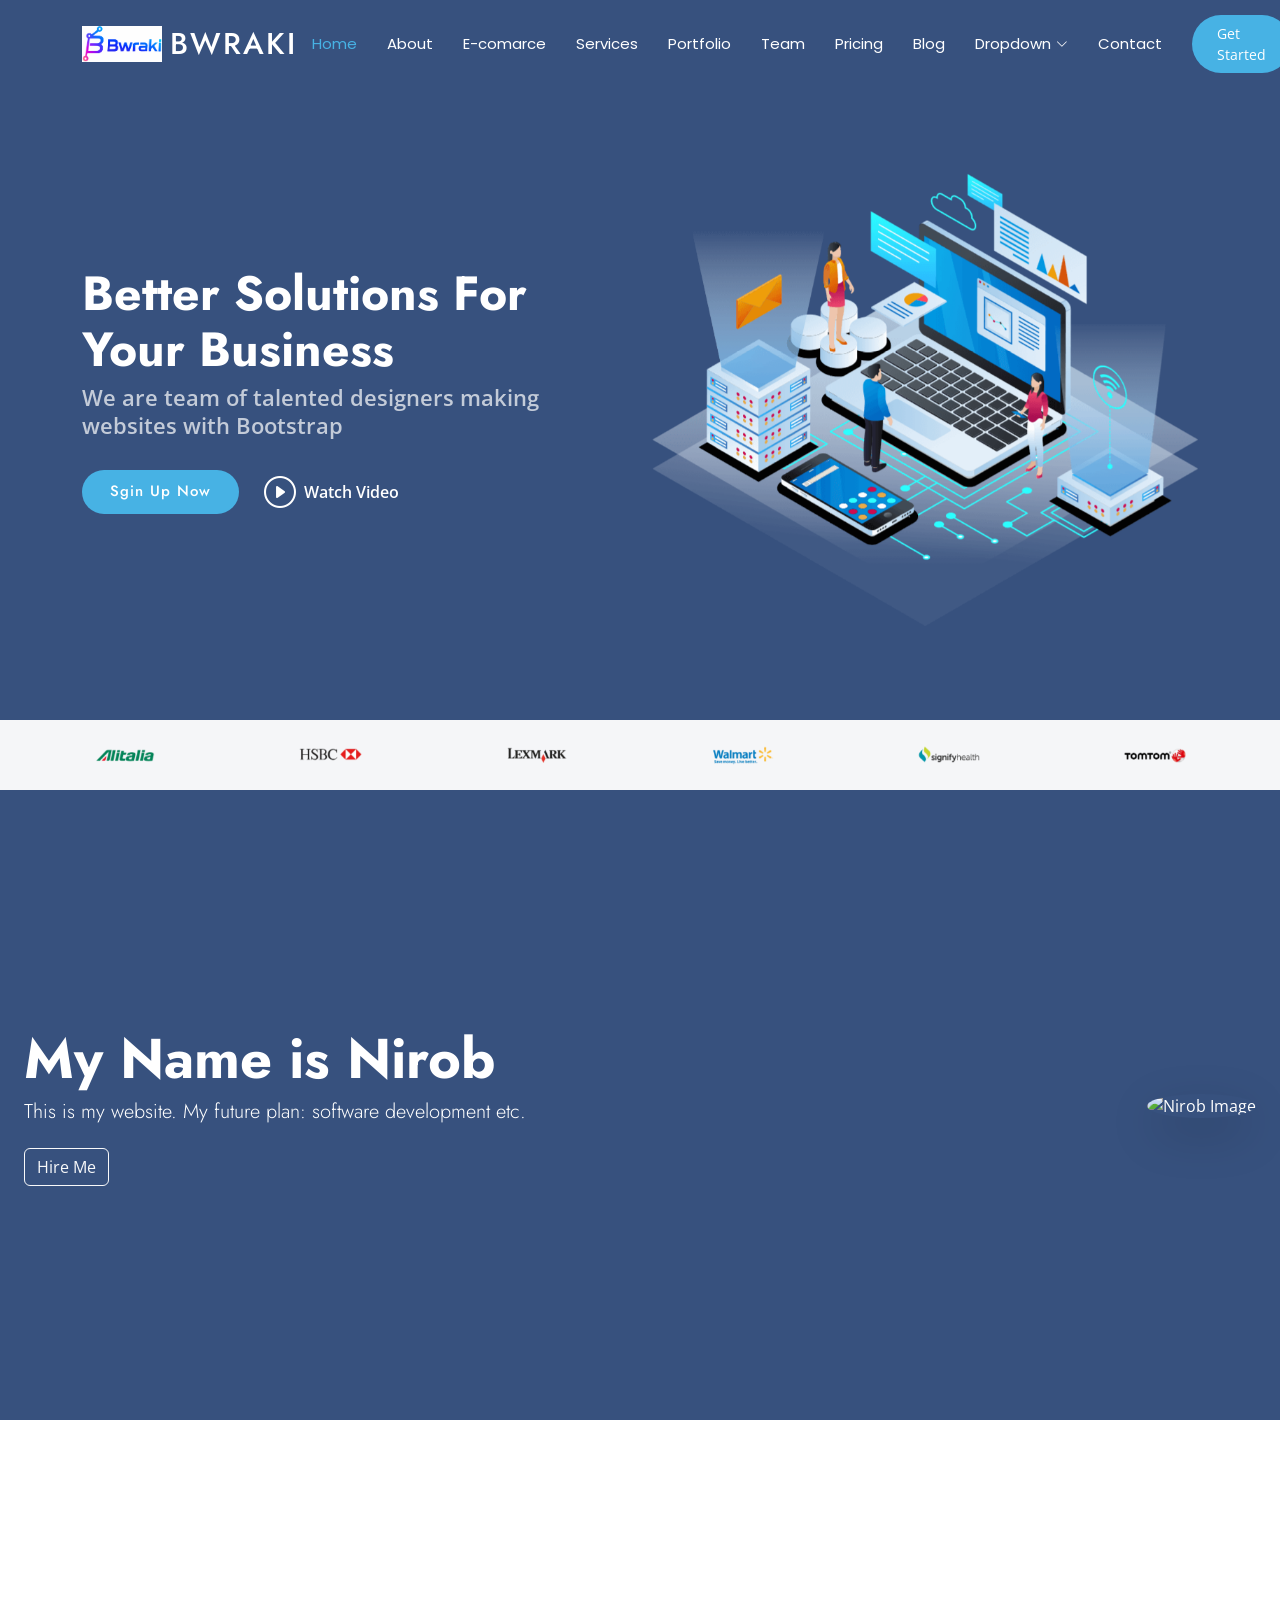
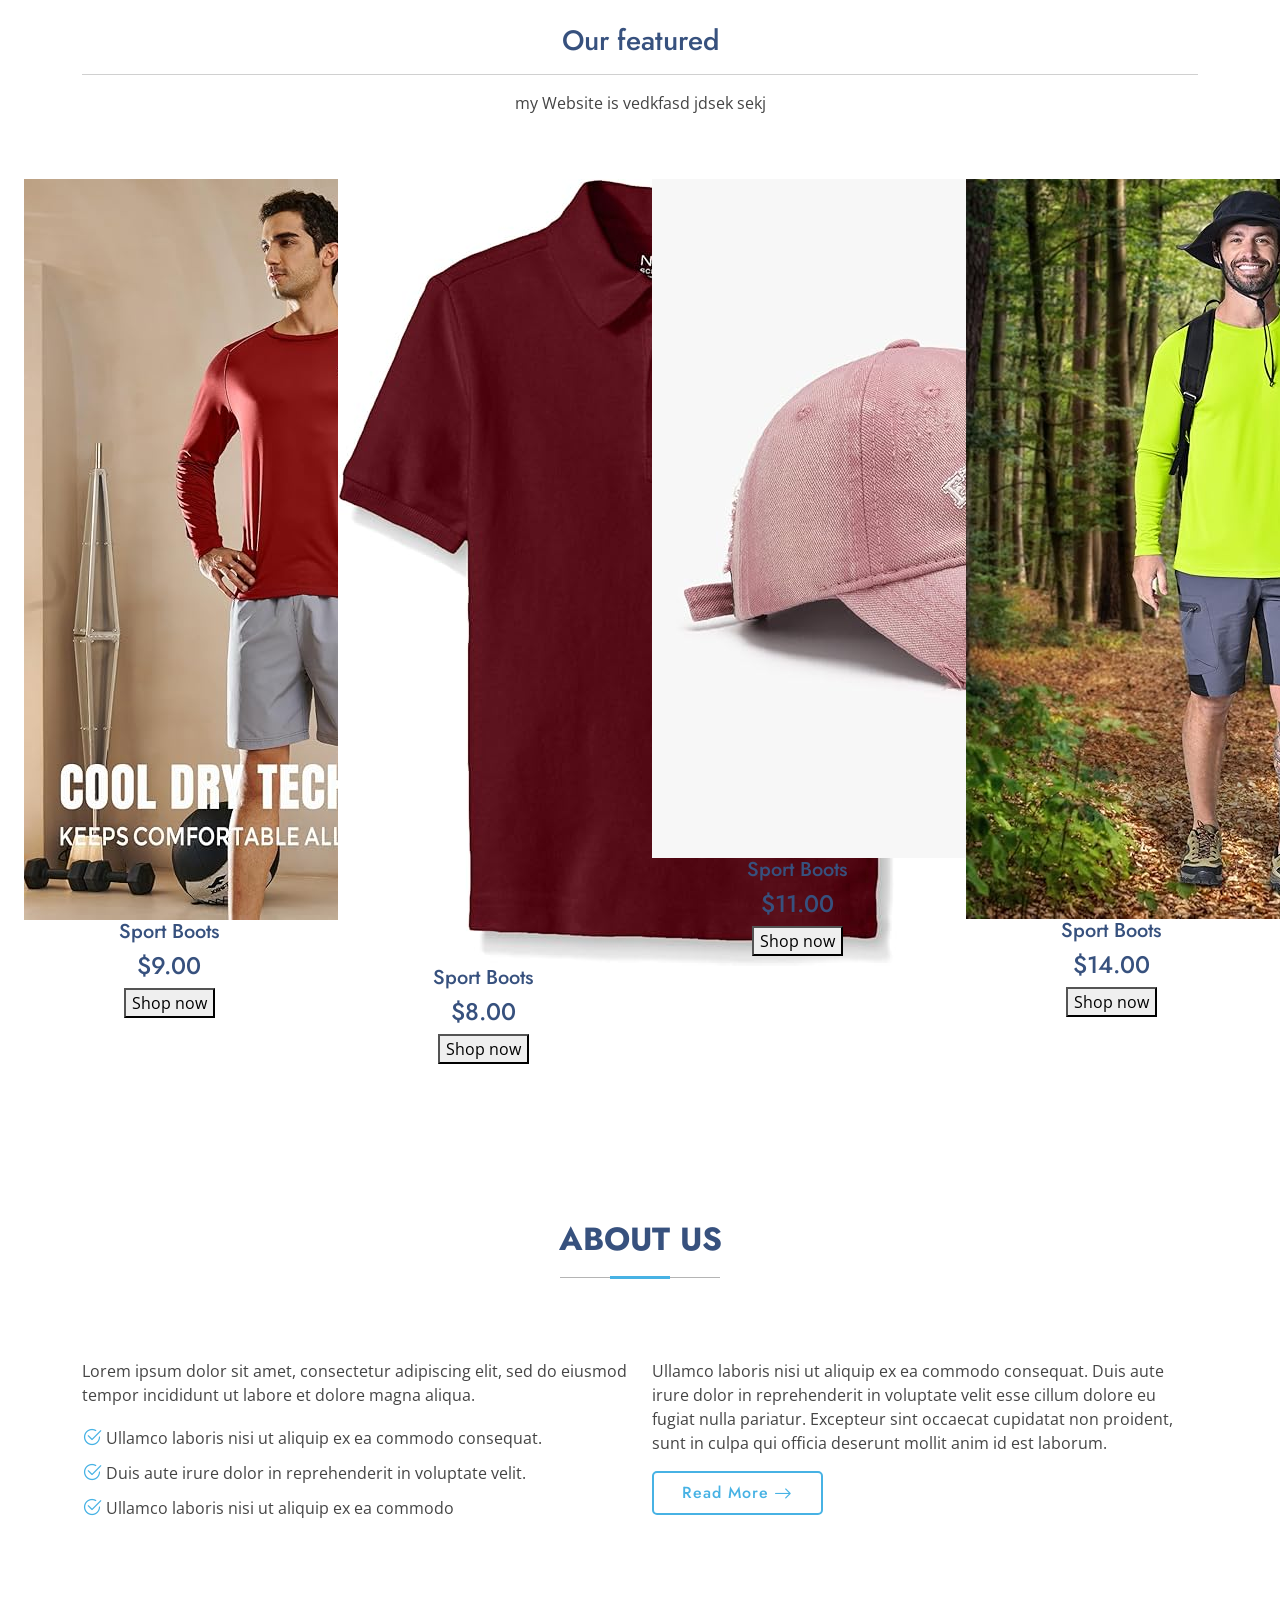
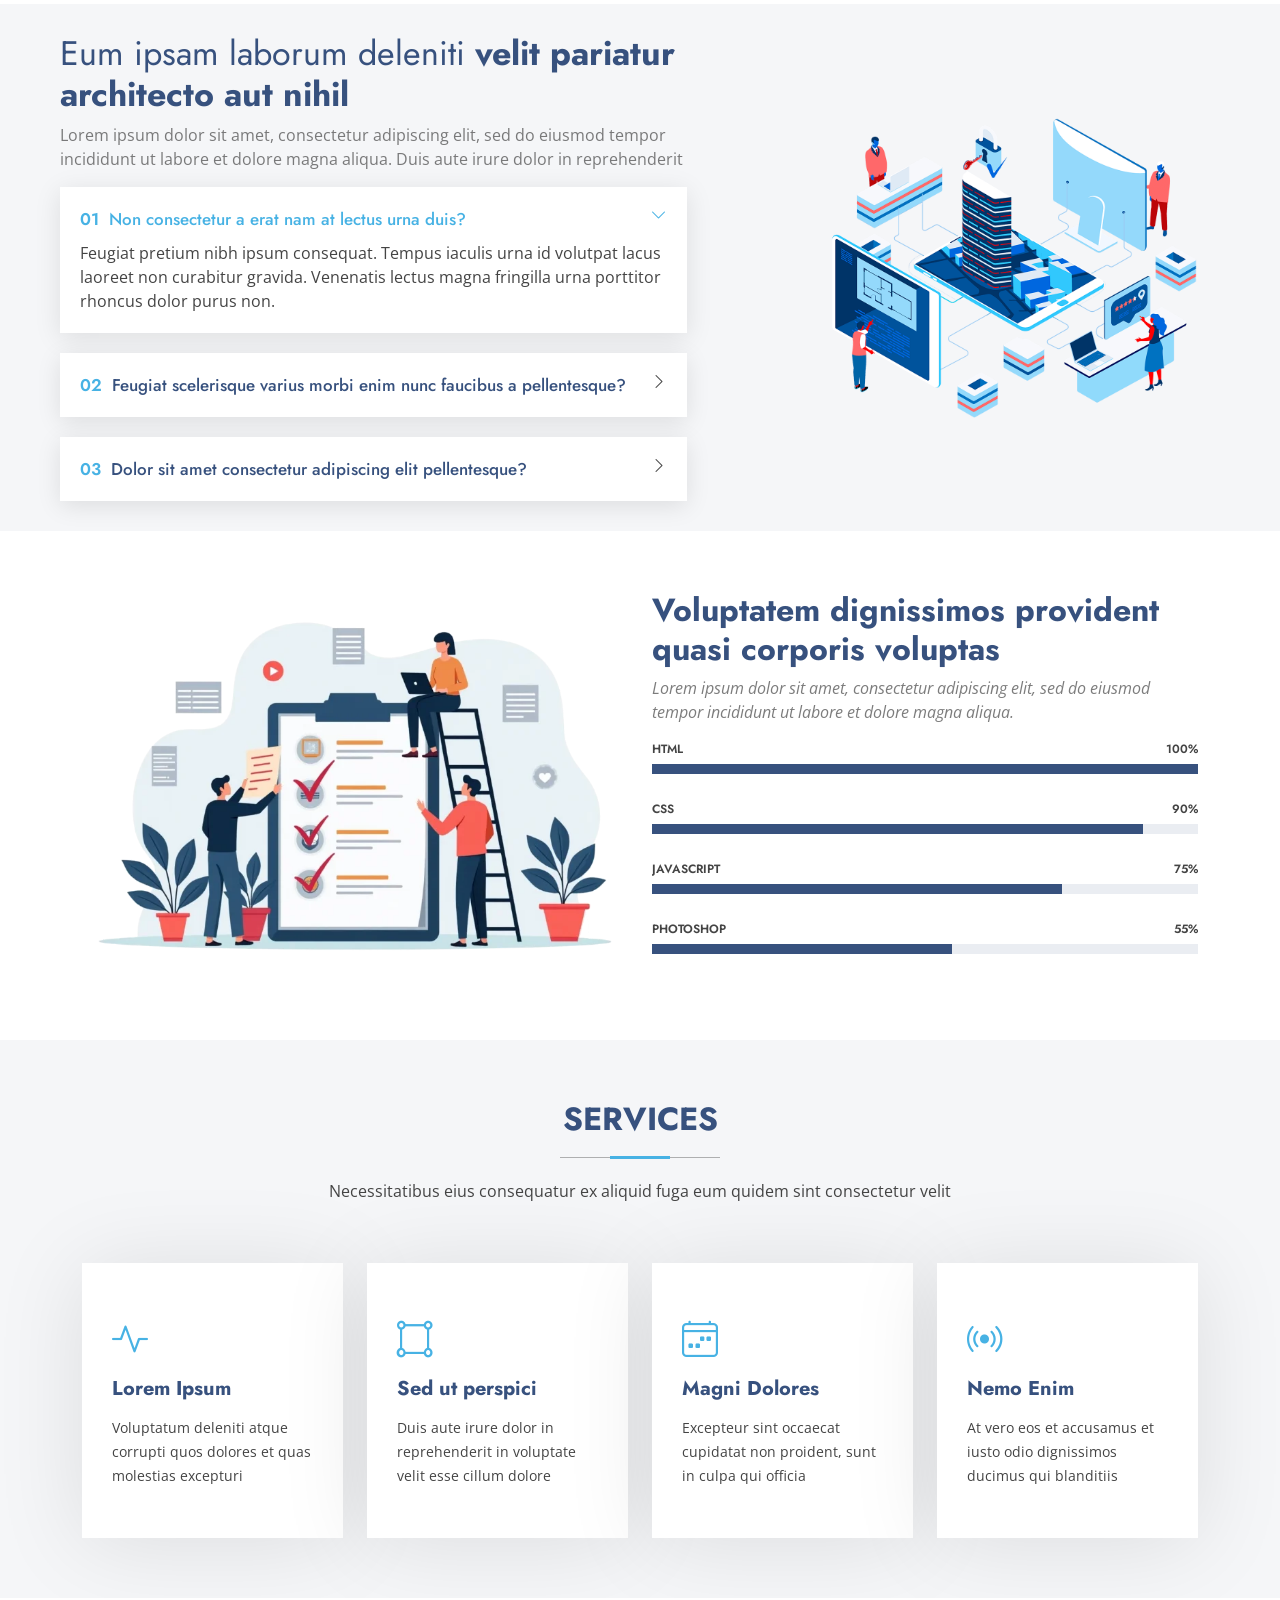
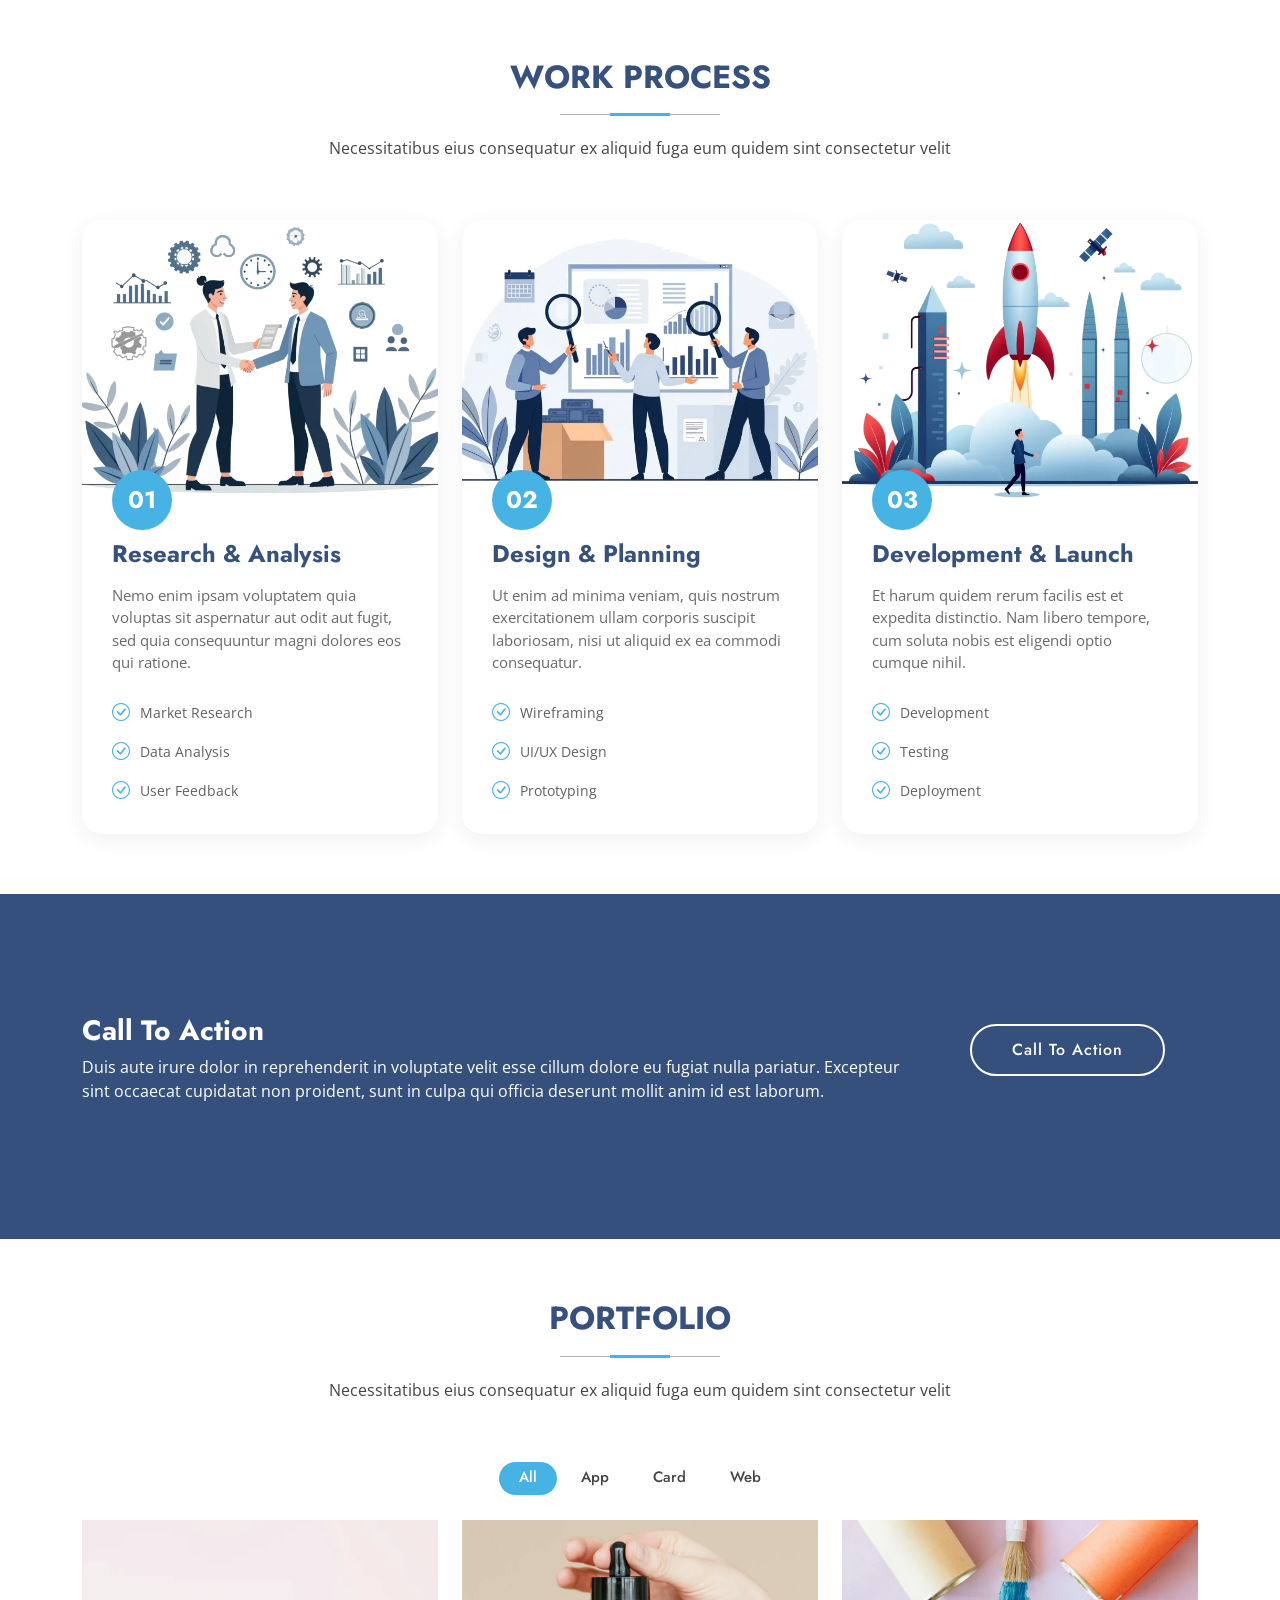
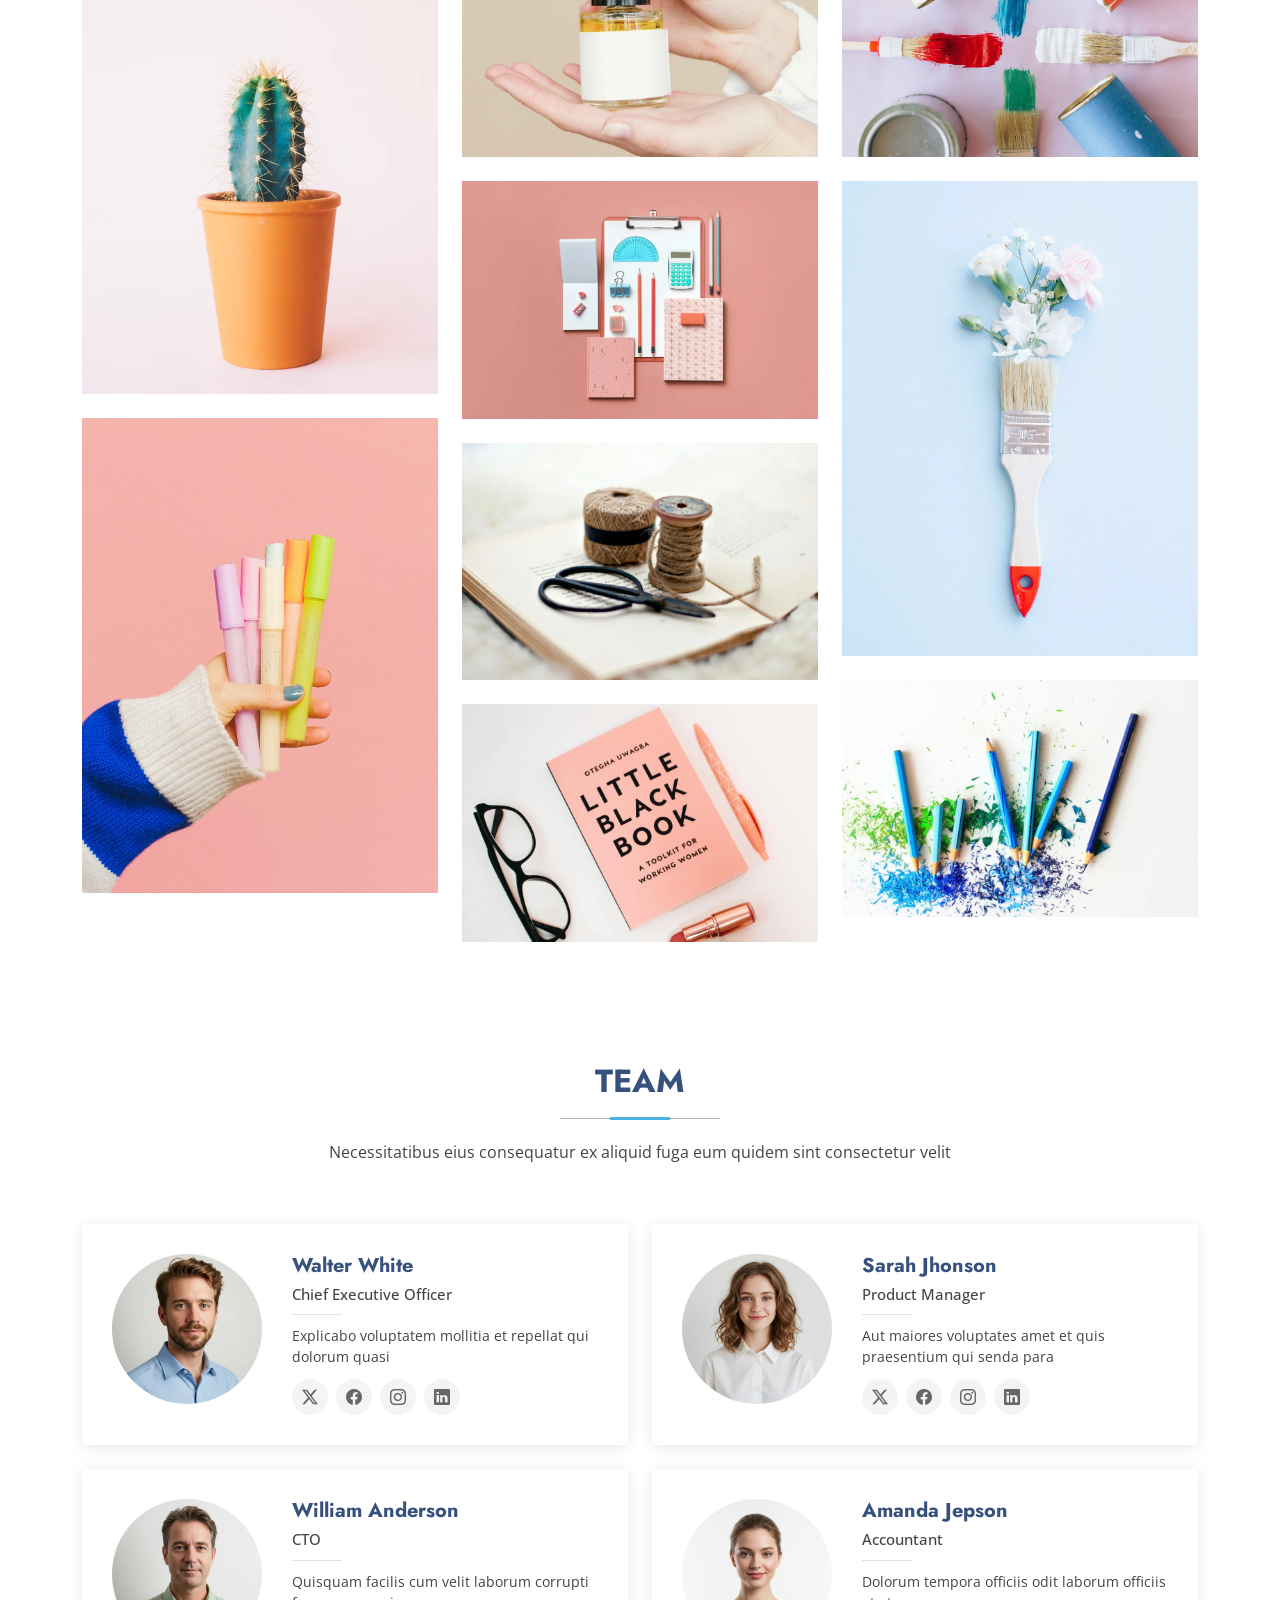
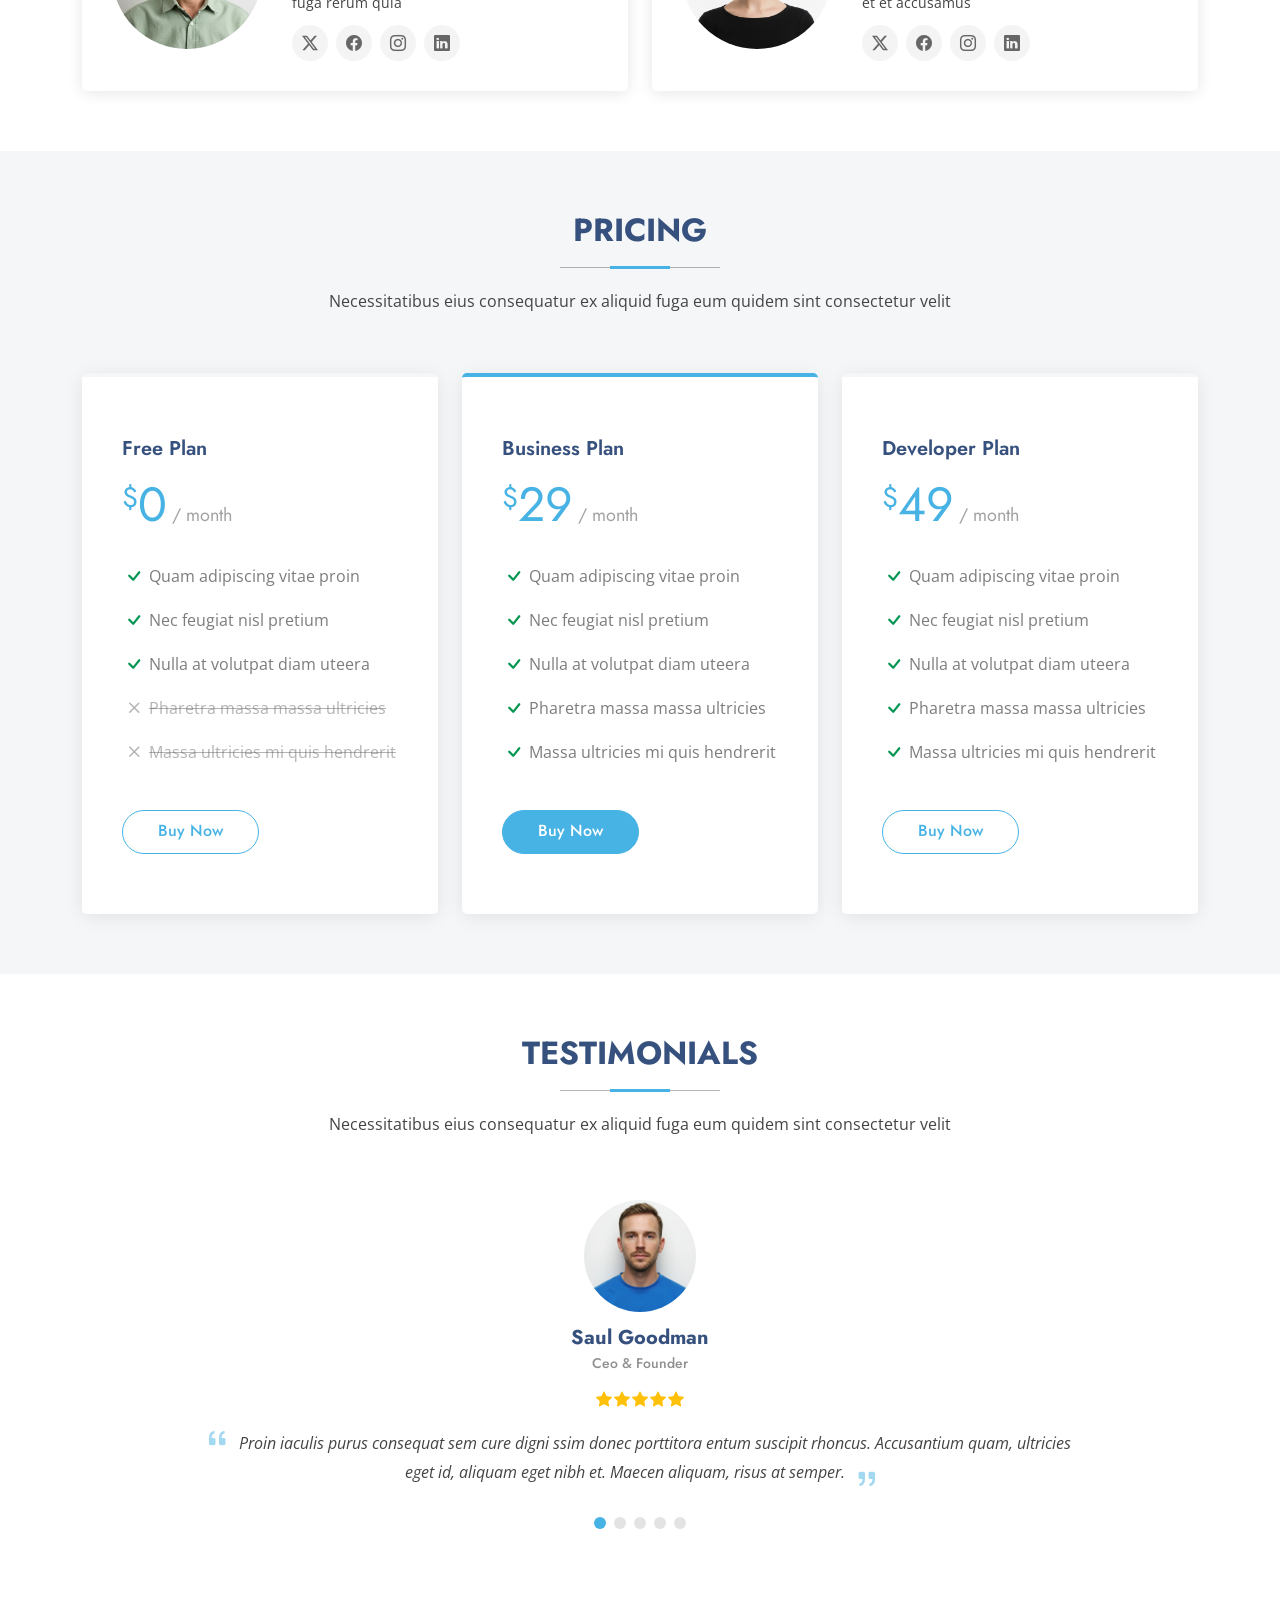
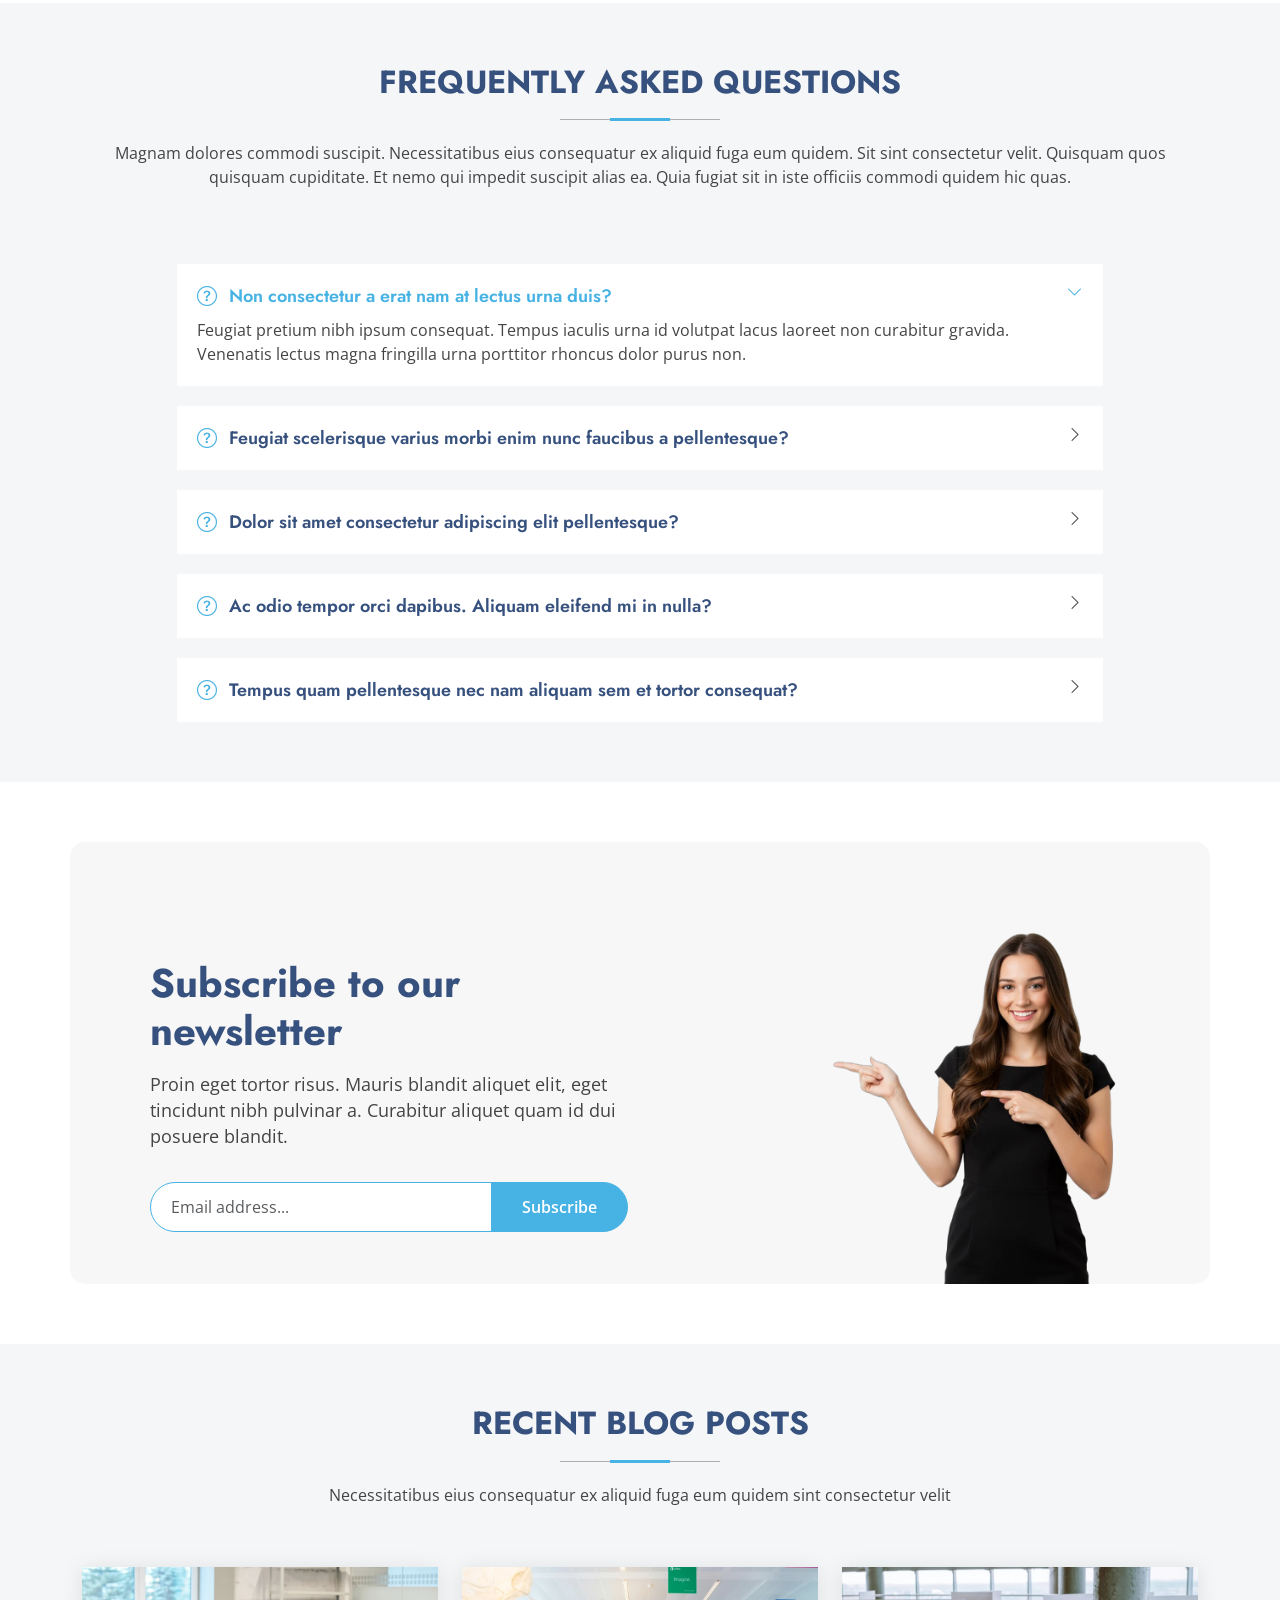
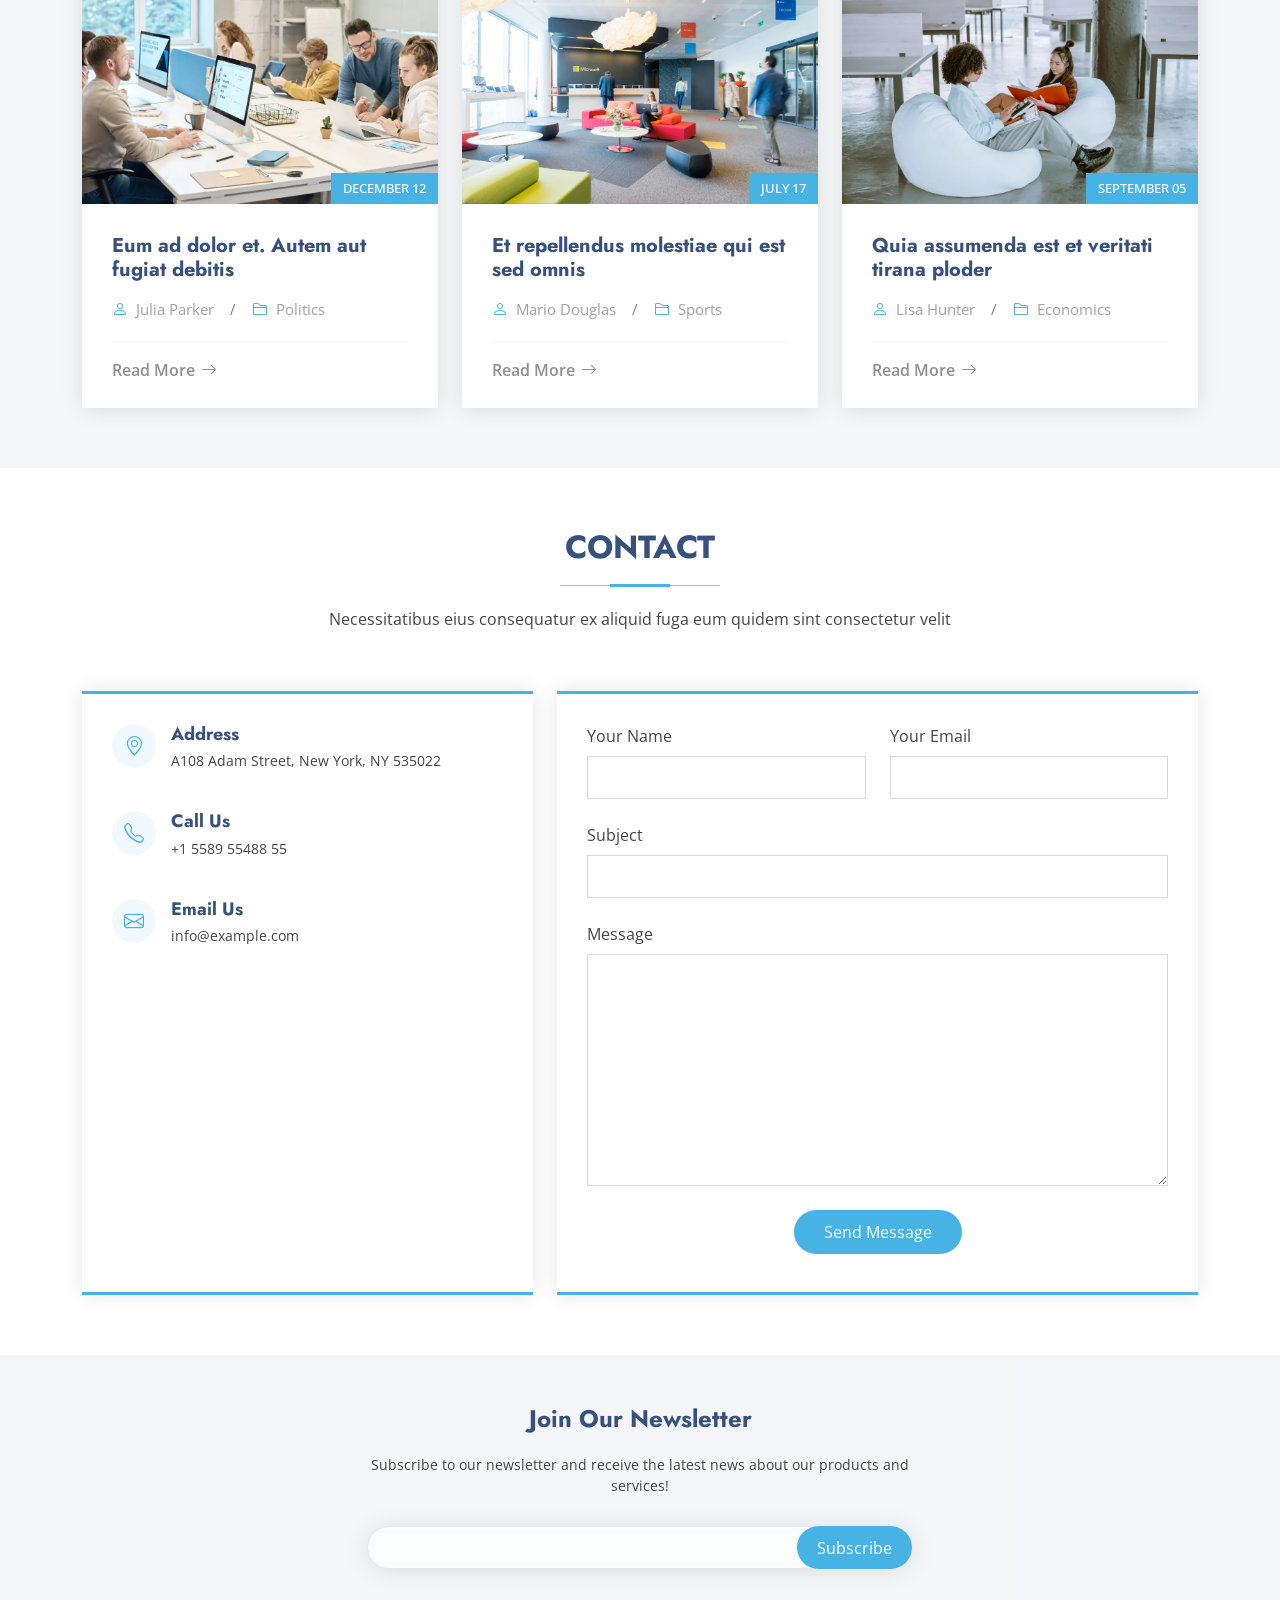
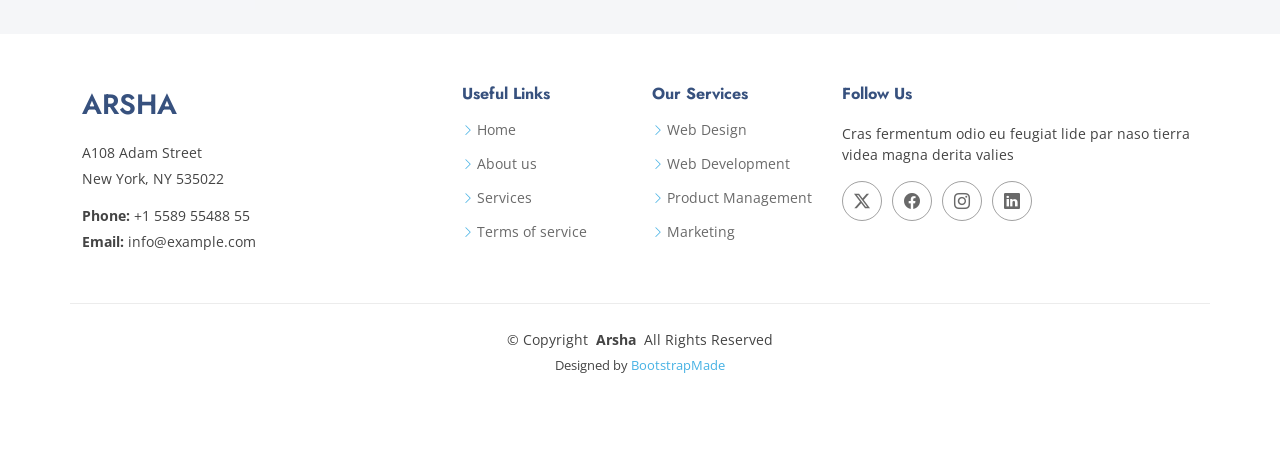
==== commit 006de08e: "verson34" ====
--- a/index.html
+++ b/index.html
@@ -4,34 +4,33 @@
 <head>
   <meta charset="utf-8">
   <meta content="width=device-width, initial-scale=1.0" name="viewport">
-  <title>Bwraki.com</title>
+  <title>BwrakiStore</title>
   <meta name="description" content="">
   <meta name="keywords" content="">
 
   <!-- Favicons -->
-  <link href="icon.png" rel="icon">
+  <link href="" rel="icon">
   <link href="assets/img/apple-touch-icon.png" rel="apple-touch-icon">
 
   <!-- Fonts -->
   <link href="https://fonts.googleapis.com" rel="preconnect">
   <link href="https://fonts.gstatic.com" rel="preconnect" crossorigin>
-  <link href="https://fonts.googleapis.com/css2?family=Roboto:ital,wght@0,100;0,300;0,400;0,500;0,700;0,900;1,100;1,300;1,400;1,500;1,700;1,900&family=Ubuntu:ital,wght@0,300;0,400;0,500;0,700;1,300;1,400;1,500;1,700&family=Quicksand:wght@300;400;500;600;700&display=swap" rel="stylesheet">
+  <link href="https://fonts.googleapis.com/css2?family=Open+Sans:ital,wght@0,300;0,400;0,500;0,600;0,700;0,800;1,300;1,400;1,500;1,600;1,700;1,800&family=Poppins:ital,wght@0,100;0,200;0,300;0,400;0,500;0,600;0,700;0,800;0,900;1,100;1,200;1,300;1,400;1,500;1,600;1,700;1,800;1,900&family=Jost:ital,wght@0,100;0,200;0,300;0,400;0,500;0,600;0,700;0,800;0,900;1,100;1,200;1,300;1,400;1,500;1,600;1,700;1,800;1,900&display=swap" rel="stylesheet">
 
   <!-- Vendor CSS Files -->
   <link href="assets/vendor/bootstrap/css/bootstrap.min.css" rel="stylesheet">
   <link href="assets/vendor/bootstrap-icons/bootstrap-icons.css" rel="stylesheet">
-  <link href="assets/vendor/swiper/swiper-bundle.min.css" rel="stylesheet">
   <link href="assets/vendor/aos/aos.css" rel="stylesheet">
   <link href="assets/vendor/glightbox/css/glightbox.min.css" rel="stylesheet">
-  <link href="assets/vendor/drift-zoom/drift-basic.css" rel="stylesheet">
+  <link href="assets/vendor/swiper/swiper-bundle.min.css" rel="stylesheet">
 
   <!-- Main CSS File -->
   <link href="assets/css/main.css" rel="stylesheet">
 
   <!-- =======================================================
-  * Template Name: FashionStore
-  * Template URL: https://bootstrapmade.com/fashion-store-bootstrap-template/
-  * Updated: Apr 26 2025 with Bootstrap v5.3.5
+  * Template Name: Arsha
+  * Template URL: https://bootstrapmade.com/arsha-free-bootstrap-html-template-corporate/
+  * Updated: Feb 22 2025 with Bootstrap v5.3.3
   * Author: BootstrapMade.com
   * License: https://bootstrapmade.com/license/
   ======================================================== -->
@@ -39,816 +38,84 @@
 
 <body class="index-page">
 
-  <header id="header" class="header position-relative">
-    <!-- Top Bar -->
-    <div class="top-bar py-2 d-none d-lg-block">
-      <div class="container-fluid container-xl">
-        <div class="row align-items-center">
-          <div class="col-lg-6">
-            <div class="d-flex align-items-center">
-              <div class="top-bar-item me-4">
-                <i class="bi bi-telephone-fill me-2"></i>
-                <span>Customer Support: </span>
-                <a href="tel:+1234567890">+8801686558617</a>
-              </div>
-              <div class="top-bar-item">
-                <i class="bi bi-envelope-fill me-2"></i>
-                <a href="mailto:fujailakanda8655@gmail.com">fujailakanda8655@gmail.com</a>
-              </div>
-            </div>
-          </div>
-
-          <div class="col-lg-6">
-            <div class="d-flex justify-content-end">
-              <div class="top-bar-item me-4">
-                <a href="track-order.html">
-                  <i class="bi bi-truck me-2"></i>Track Order
-                </a>
-              </div>
-              <div class="top-bar-item dropdown me-4">
-                <a href="#" class="dropdown-toggle" data-bs-toggle="dropdown">
-                  <i class="bi bi-translate me-2"></i>English
-                </a>
-                <ul class="dropdown-menu">
-                  <li><a class="dropdown-item" href="#"><i class="bi bi-check2 me-2 selected-icon"></i>English</a></li>
-                  <li><a class="dropdown-item" href="#">Español</a></li>
-                  <li><a class="dropdown-item" href="#">Français</a></li>
-                  <li><a class="dropdown-item" href="#">Deutsch</a></li>
-                   <li><a class="dropdown-item" href="#">Bangla</a></li>
-                    <li><a class="dropdown-item" href="#">Arabic</a></li>
-                </ul>
-              </div>
-              <div class="top-bar-item dropdown">
-                <a href="#" class="dropdown-toggle" data-bs-toggle="dropdown">
-                  <i class="bi bi-currency-dollar me-2"></i>USD
-                </a>
-                <ul class="dropdown-menu">
-                  <li><a class="dropdown-item" href="#"><i class="bi bi-check2 me-2 selected-icon"></i>USD</a></li>
-                  <li><a class="dropdown-item" href="#">EUR</a></li>
-                  <li><a class="dropdown-item" href="#">GBP</a></li>
-                    <li><a class="dropdown-item" href="#">BDT</a></li>
-                </ul>
-              </div>
-            </div>
-          </div>
-        </div>
-      </div>
-    </div>
-
-    <!-- Main Header -->
-    <div class="main-header">
-      <div class="container-fluid container-xl">
-        <div class="d-flex py-3 align-items-center justify-content-between">
-
-          <!-- Logo -->
-          <a href="index.html" class="logo d-flex align-items-center">
-            <!-- Uncomment the line below if you also wish to use an image logo -->
-            <!-- <img src="assets/img/logo.webp" alt=""> -->
-             <div class="logo">
+  <header id="header" class="header d-flex align-items-center fixed-top">
+    <div class="container-fluid container-xl position-relative d-flex align-items-center">
+
+      <a href="index.html" class="logo d-flex align-items-center me-auto">
+        <!-- Uncomment the line below if you also wish to use an image logo -->
+        <!-- <img src="assets/img/logo.webp" alt=""> -->
+           <div class="logo">
       <img src="icon.png" alt="Logo">
     </div>
-            <h1 class="sitename"><span>Store</span></h1>
-          </a>
-
-          <!-- Search -->
-          <form class="search-form desktop-search-form">
-            <div class="input-group">
-              <input type="text" class="form-control" placeholder="Search for products...">
-              <button class="btn search-btn" type="submit">
-                <i class="bi bi-search"></i>
-              </button>
-            </div>
-          </form>
-
-          <!-- Actions -->
-          <div class="header-actions d-flex align-items-center justify-content-end">
-
-            <!-- Mobile Search Toggle -->
-            <button class="header-action-btn mobile-search-toggle d-xl-none" type="button" data-bs-toggle="collapse" data-bs-target="#mobileSearch" aria-expanded="false" aria-controls="mobileSearch">
-              <i class="bi bi-search"></i>
-            </button>
-
-            <!-- Account -->
-            <div class="dropdown account-dropdown">
-              <button class="header-action-btn" data-bs-toggle="dropdown">
-                <i class="bi bi-person"></i>
-                <span class="action-text d-none d-md-inline-block">Account</span>
-              </button>
-              <div class="dropdown-menu">
-                <div class="dropdown-header">
-            <h6>Welcome to <span class="sitename">Bwraki Store</span></h6>
-                  <p class="mb-0">Access account &amp; manage orders</p>
-                </div>
-                <div class="dropdown-body">
-                  <a class="dropdown-item d-flex align-items-center" href="account.html">
-                    <i class="bi bi-person-circle me-2"></i>
-                    <span>My Profile</span>
-                  </a>
-                  <a class="dropdown-item d-flex align-items-center" href="orders.html">
-                    <i class="bi bi-bag-check me-2"></i>
-                    <span>My Orders</span>
-                  </a>
-                  <a class="dropdown-item d-flex align-items-center" href="wishlist.html">
-                    <i class="bi bi-heart me-2"></i>
-                    <span>My Wishlist</span>
-                  </a>
-                  <a class="dropdown-item d-flex align-items-center" href="returns.html">
-                    <i class="bi bi-arrow-return-left me-2"></i>
-                    <span>Returns &amp; Refunds</span>
-                  </a>
-                  <a class="dropdown-item d-flex align-items-center" href="settings.html">
-                    <i class="bi bi-gear me-2"></i>
-                    <span>Settings</span>
-                  </a>
-                </div>
-                <div class="dropdown-footer">
-                  <a href="login.html" class="btn btn-primary w-100 mb-2">Sign In</a>
-                  <a href="register.html" class="btn btn-outline-primary w-100">Register</a>
-                </div>
-              </div>
-            </div>
-
-            <!-- Wishlist -->
-            <a href="wishlist.html" class="header-action-btn d-none d-md-flex">
-              <i class="bi bi-heart"></i>
-              <span class="action-text d-none d-md-inline-block">Wishlist</span>
-              <span class="badge">0</span>
-            </a>
-
-            <!-- Cart -->
-            <div class="dropdown cart-dropdown">
-              <button class="header-action-btn" data-bs-toggle="dropdown">
-                <i class="bi bi-cart3"></i>
-                <span class="action-text d-none d-md-inline-block">Cart</span>
-                <span class="badge">3</span>
-              </button>
-              <div class="dropdown-menu cart-dropdown-menu">
-                <div class="dropdown-header">
-                  <h6>Shopping Cart (3)</h6>
-                </div>
-                <div class="dropdown-body">
-                  <div class="cart-items">
-                    <!-- Cart Item 1 -->
-                    <div class="cart-item">
-                      <div class="cart-item-image">
-                        <img src="assets/img/product/product-1.webp" alt="Product" class="img-fluid">
-                      </div>
-                      <div class="cart-item-content">
-                        <h6 class="cart-item-title">Wireless Headphones</h6>
-                        <div class="cart-item-meta">1 × $89.99</div>
-                      </div>
-                      <button class="cart-item-remove">
-                        <i class="bi bi-x"></i>
-                      </button>
-                    </div>
-
-                    <!-- Cart Item 2 -->
-                    <div class="cart-item">
-                      <div class="cart-item-image">
-                        <img src="assets/img/product/product-2.webp" alt="Product" class="img-fluid">
-                      </div>
-                      <div class="cart-item-content">
-                        <h6 class="cart-item-title">Smart Watch</h6>
-                        <div class="cart-item-meta">1 × $129.99</div>
-                      </div>
-                      <button class="cart-item-remove">
-                        <i class="bi bi-x"></i>
-                      </button>
-                    </div>
-
-                    <!-- Cart Item 3 -->
-                    <div class="cart-item">
-                      <div class="cart-item-image">
-                        <img src="assets/img/product/product-3.webp" alt="Product" class="img-fluid">
-                      </div>
-                      <div class="cart-item-content">
-                        <h6 class="cart-item-title">Bluetooth Speaker</h6>
-                        <div class="cart-item-meta">1 × $59.99</div>
-                      </div>
-                      <button class="cart-item-remove">
-                        <i class="bi bi-x"></i>
-                      </button>
-                    </div>
-                  </div>
-                </div>
-                <div class="dropdown-footer">
-                  <div class="cart-total">
-                    <span>Total:</span>
-                    <span class="cart-total-price">$279.97</span>
-                  </div>
-                  <div class="cart-actions">
-                    <a href="cart.html" class="btn btn-outline-primary">View Cart</a>
-                    <a href="checkout.html" class="btn btn-primary">Checkout</a>
-                  </div>
-                </div>
-              </div>
-            </div>
-
-            <!-- Mobile Navigation Toggle -->
-            <i class="mobile-nav-toggle d-xl-none bi bi-list me-0"></i>
-
-          </div>
-        </div>
-      </div>
+        <h1 class="sitename">BWRAKI</h1>
+      </a>
+
+      <nav id="navmenu" class="navmenu">
+        <ul>
+          <li><a href="#hero" class="active">Home</a></li>
+          <li><a href="#about">About</a></li>
+            <li><a href="FashionStore/index.html">E-comarce</a></li>
+          <li><a href="#services">Services</a></li>
+          <li><a href="#portfolio">Portfolio</a></li>
+          <li><a href="#team">Team</a></li>
+          <li><a href="#pricing">Pricing</a></li>
+          <li><a href="blog.html">Blog</a></li>
+          <li class="dropdown"><a href="#"><span>Dropdown</span> <i class="bi bi-chevron-down toggle-dropdown"></i></a>
+            <ul>
+              <li><a href="#">Dropdown 1</a></li>
+              <li class="dropdown"><a href="#"><span>Deep Dropdown</span> <i class="bi bi-chevron-down toggle-dropdown"></i></a>
+                <ul>
+                  <li><a href="#">Deep Dropdown 1</a></li>
+                  <li><a href="#">Deep Dropdown 2</a></li>
+                  <li><a href="#">Deep Dropdown 3</a></li>
+                  <li><a href="#">Deep Dropdown 4</a></li>
+                  <li><a href="#">Deep Dropdown 5</a></li>
+                </ul>
+              </li>
+              <li><a href="#">Dropdown 2</a></li>
+              <li><a href="#">Dropdown 3</a></li>
+              <li><a href="#">Dropdown 4</a></li>
+            </ul>
+          </li>
+          <li><a href="#contact">Contact</a></li>
+        </ul>
+        <i class="mobile-nav-toggle d-xl-none bi bi-list"></i>
+      </nav>
+      
+      <a class="btn-getstarted" href="#about">Get Started</a>
+
     </div>
-
-    <!-- Navigation -->
-    <div class="header-nav">
-      <div class="container-fluid container-xl position-relative">
-        <nav id="navmenu" class="navmenu">
-          <ul>
-            <li><a href="index.html" class="active">Home</a></li>
-             <li><a href="fason/index.html">Portfolio</a></li>
-            <li><a href="about.html">About</a></li>
-            <li><a href="category.html">Category</a></li>
-            <li><a href="product-details.html">Product Details</a></li>
-            <li><a href="cart.html">Cart</a></li>
-            <li><a href="checkout.html">Checkout</a></li>
-            <li class="dropdown"><a href="#"><span>Dropdown</span> <i class="bi bi-chevron-down toggle-dropdown"></i></a>
-              <ul>
-                <li><a href="#">Dropdown 1</a></li>
-                <li class="dropdown"><a href="#"><span>Deep Dropdown</span> <i class="bi bi-chevron-down toggle-dropdown"></i></a>
-                  <ul>
-                    <li><a href="#">Deep Dropdown 1</a></li>
-                    <li><a href="#">Deep Dropdown 2</a></li>
-                    <li><a href="#">Deep Dropdown 3</a></li>
-                    <li><a href="#">Deep Dropdown 4</a></li>
-                    <li><a href="#">Deep Dropdown 5</a></li>
-                  </ul>
-                </li>
-                <li><a href="#">Dropdown 2</a></li>
-                <li><a href="#">Dropdown 3</a></li>
-                <li><a href="#">Dropdown 4</a></li>
-              </ul>
-            </li>
-
-            <!-- Products Mega Menu 1 -->
-            <li class="products-megamenu-1"><a href="#"><span>Megamenu 1</span> <i class="bi bi-chevron-down toggle-dropdown"></i></a>
-
-              <!-- Products Mega Menu 1 Mobile View -->
-              <ul class="mobile-megamenu">
-
-                <li><a href="#">Featured Products</a></li>
-                <li><a href="#">New Arrivals</a></li>
-                <li><a href="#">Sale Items</a></li>
-
-                <li class="dropdown"><a href="#"><span>Clothing</span> <i class="bi bi-chevron-down toggle-dropdown"></i></a>
-                  <ul>
-                    <li><a href="#">Men's Wear</a></li>
-                    <li><a href="#">Women's Wear</a></li>
-                    <li><a href="#">Kids Collection</a></li>
-                    <li><a href="#">Sportswear</a></li>
-                    <li><a href="#">Accessories</a></li>
-                  </ul>
-                </li>
-
-                <li class="dropdown"><a href="#"><span>Electronics</span> <i class="bi bi-chevron-down toggle-dropdown"></i></a>
-                  <ul>
-                    <li><a href="#">Smartphones</a></li>
-                    <li><a href="#">Laptops</a></li>
-                    <li><a href="#">Audio Devices</a></li>
-                    <li><a href="#">Smart Home</a></li>
-                    <li><a href="#">Accessories</a></li>
-                  </ul>
-                </li>
-
-                <li class="dropdown"><a href="#"><span>Home &amp; Living</span> <i class="bi bi-chevron-down toggle-dropdown"></i></a>
-                  <ul>
-                    <li><a href="#">Furniture</a></li>
-                    <li><a href="#">Decor</a></li>
-                    <li><a href="#">Kitchen</a></li>
-                    <li><a href="#">Bedding</a></li>
-                    <li><a href="#">Lighting</a></li>
-                  </ul>
-                </li>
-
-                <li class="dropdown"><a href="#"><span>Beauty</span> <i class="bi bi-chevron-down toggle-dropdown"></i></a>
-                  <ul>
-                    <li><a href="#">Skincare</a></li>
-                    <li><a href="#">Makeup</a></li>
-                    <li><a href="#">Haircare</a></li>
-                    <li><a href="#">Fragrances</a></li>
-                    <li><a href="#">Personal Care</a></li>
-                  </ul>
-                </li>
-
-              </ul><!-- End Products Mega Menu 1 Mobile View -->
-
-              <!-- Products Mega Menu 1 Desktop View -->
-              <div class="desktop-megamenu">
-
-                <div class="megamenu-tabs">
-                  <ul class="nav nav-tabs" id="productMegaMenuTabs" role="tablist">
-                    <li class="nav-item" role="presentation">
-                      <button class="nav-link active" id="featured-tab" data-bs-toggle="tab" data-bs-target="#featured-content-1862" type="button" aria-selected="true" role="tab">Featured</button>
-                    </li>
-                    <li class="nav-item" role="presentation">
-                      <button class="nav-link" id="new-tab" data-bs-toggle="tab" data-bs-target="#new-content-1862" type="button" aria-selected="false" tabindex="-1" role="tab">New Arrivals</button>
-                    </li>
-                    <li class="nav-item" role="presentation">
-                      <button class="nav-link" id="sale-tab" data-bs-toggle="tab" data-bs-target="#sale-content-1862" type="button" aria-selected="false" tabindex="-1" role="tab">Sale</button>
-                    </li>
-                    <li class="nav-item" role="presentation">
-                      <button class="nav-link" id="category-tab" data-bs-toggle="tab" data-bs-target="#category-content-1862" type="button" aria-selected="false" tabindex="-1" role="tab">Categories</button>
-                    </li>
-                  </ul>
-                </div>
-
-                <!-- Tabs Content -->
-                <div class="megamenu-content tab-content">
-
-                  <!-- Featured Tab -->
-                  <div class="tab-pane fade show active" id="featured-content-1862" role="tabpanel" aria-labelledby="featured-tab">
-                    <div class="product-grid">
-                      <div class="product-card">
-                        <div class="product-image">
-                          <img src="assets/img/product/product-1.webp" alt="Featured Product" loading="lazy">
-                        </div>
-                        <div class="product-info">
-                          <h5>Premium Headphones</h5>
-                          <p class="price">$129.99</p>
-                          <a href="#" class="btn-view">View Product</a>
-                        </div>
-                      </div>
-                      <div class="product-card">
-                        <div class="product-image">
-                          <img src="assets/img/product/product-2.webp" alt="Featured Product" loading="lazy">
-                        </div>
-                        <div class="product-info">
-                          <h5>Smart Watch</h5>
-                          <p class="price">$199.99</p>
-                          <a href="#" class="btn-view">View Product</a>
-                        </div>
-                      </div>
-                      <div class="product-card">
-                        <div class="product-image">
-                          <img src="assets/img/product/product-3.webp" alt="Featured Product" loading="lazy">
-                        </div>
-                        <div class="product-info">
-                          <h5>Wireless Earbuds</h5>
-                          <p class="price">$89.99</p>
-                          <a href="#" class="btn-view">View Product</a>
-                        </div>
-                      </div>
-                      <div class="product-card">
-                        <div class="product-image">
-                          <img src="assets/img/product/product-4.webp" alt="Featured Product" loading="lazy">
-                        </div>
-                        <div class="product-info">
-                          <h5>Bluetooth Speaker</h5>
-                          <p class="price">$79.99</p>
-                          <a href="#" class="btn-view">View Product</a>
-                        </div>
-                      </div>
-                    </div>
-                  </div>
-
-                  <!-- New Arrivals Tab -->
-                  <div class="tab-pane fade" id="new-content-1862" role="tabpanel" aria-labelledby="new-tab">
-                    <div class="product-grid">
-                      <div class="product-card">
-                        <div class="product-image">
-                          <img src="assets/img/product/product-5.webp" alt="New Arrival" loading="lazy">
-                          <span class="badge-new">New</span>
-                        </div>
-                        <div class="product-info">
-                          <h5>Fitness Tracker</h5>
-                          <p class="price">$69.99</p>
-                          <a href="#" class="btn-view">View Product</a>
-                        </div>
-                      </div>
-                      <div class="product-card">
-                        <div class="product-image">
-                          <img src="assets/img/product/product-6.webp" alt="New Arrival" loading="lazy">
-                          <span class="badge-new">New</span>
-                        </div>
-                        <div class="product-info">
-                          <h5>Wireless Charger</h5>
-                          <p class="price">$39.99</p>
-                          <a href="#" class="btn-view">View Product</a>
-                        </div>
-                      </div>
-                      <div class="product-card">
-                        <div class="product-image">
-                          <img src="assets/img/product/product-7.webp" alt="New Arrival" loading="lazy">
-                          <span class="badge-new">New</span>
-                        </div>
-                        <div class="product-info">
-                          <h5>Smart Bulb Set</h5>
-                          <p class="price">$49.99</p>
-                          <a href="#" class="btn-view">View Product</a>
-                        </div>
-                      </div>
-                      <div class="product-card">
-                        <div class="product-image">
-                          <img src="assets/img/product/product-8.webp" alt="New Arrival" loading="lazy">
-                          <span class="badge-new">New</span>
-                        </div>
-                        <div class="product-info">
-                          <h5>Portable Power Bank</h5>
-                          <p class="price">$59.99</p>
-                          <a href="#" class="btn-view">View Product</a>
-                        </div>
-                      </div>
-                    </div>
-                  </div>
-
-                  <!-- Sale Tab -->
-                  <div class="tab-pane fade" id="sale-content-1862" role="tabpanel" aria-labelledby="sale-tab">
-                    <div class="product-grid">
-                      <div class="product-card">
-                        <div class="product-image">
-                          <img src="assets/img/product/product-9.webp" alt="Sale Product" loading="lazy">
-                          <span class="badge-sale">-30%</span>
-                        </div>
-                        <div class="product-info">
-                          <h5>Wireless Keyboard</h5>
-                          <p class="price"><span class="original-price">$89.99</span> $62.99</p>
-                          <a href="#" class="btn-view">View Product</a>
-                        </div>
-                      </div>
-                      <div class="product-card">
-                        <div class="product-image">
-                          <img src="assets/img/product/product-10.webp" alt="Sale Product" loading="lazy">
-                          <span class="badge-sale">-25%</span>
-                        </div>
-                        <div class="product-info">
-                          <h5>Gaming Mouse</h5>
-                          <p class="price"><span class="original-price">$59.99</span> $44.99</p>
-                          <a href="#" class="btn-view">View Product</a>
-                        </div>
-                      </div>
-                      <div class="product-card">
-                        <div class="product-image">
-                          <img src="assets/img/product/product-11.webp" alt="Sale Product" loading="lazy">
-                          <span class="badge-sale">-40%</span>
-                        </div>
-                        <div class="product-info">
-                          <h5>Desk Lamp</h5>
-                          <p class="price"><span class="original-price">$49.99</span> $29.99</p>
-                          <a href="#" class="btn-view">View Product</a>
-                        </div>
-                      </div>
-                      <div class="product-card">
-                        <div class="product-image">
-                          <img src="assets/img/product/product-12.webp" alt="Sale Product" loading="lazy">
-                          <span class="badge-sale">-20%</span>
-                        </div>
-                        <div class="product-info">
-                          <h5>USB-C Hub</h5>
-                          <p class="price"><span class="original-price">$39.99</span> $31.99</p>
-                          <a href="#" class="btn-view">View Product</a>
-                        </div>
-                      </div>
-                    </div>
-                  </div>
-
-                  <!-- Categories Tab -->
-                  <div class="tab-pane fade" id="category-content-1862" role="tabpanel" aria-labelledby="category-tab">
-                    <div class="category-grid">
-                      <div class="category-column">
-                        <h4>Clothing</h4>
-                        <ul>
-                          <li><a href="#">Men's Wear</a></li>
-                          <li><a href="#">Women's Wear</a></li>
-                          <li><a href="#">Kids Collection</a></li>
-                          <li><a href="#">Sportswear</a></li>
-                          <li><a href="#">Accessories</a></li>
-                        </ul>
-                      </div>
-                      <div class="category-column">
-                        <h4>Electronics</h4>
-                        <ul>
-                          <li><a href="#">Smartphones</a></li>
-                          <li><a href="#">Laptops</a></li>
-                          <li><a href="#">Audio Devices</a></li>
-                          <li><a href="#">Smart Home</a></li>
-                          <li><a href="#">Accessories</a></li>
-                        </ul>
-                      </div>
-                      <div class="category-column">
-                        <h4>Home &amp; Living</h4>
-                        <ul>
-                          <li><a href="#">Furniture</a></li>
-                          <li><a href="#">Decor</a></li>
-                          <li><a href="#">Kitchen</a></li>
-                          <li><a href="#">Bedding</a></li>
-                          <li><a href="#">Lighting</a></li>
-                        </ul>
-                      </div>
-                      <div class="category-column">
-                        <h4>Beauty</h4>
-                        <ul>
-                          <li><a href="#">Skincare</a></li>
-                          <li><a href="#">Makeup</a></li>
-                          <li><a href="#">Haircare</a></li>
-                          <li><a href="#">Fragrances</a></li>
-                          <li><a href="#">Personal Care</a></li>
-                        </ul>
-                      </div>
-                    </div>
-                  </div>
-
-                </div>
-
-              </div><!-- End Products Mega Menu 1 Desktop View -->
-
-            </li><!-- End Products Mega Menu 1 -->
-            <!-- Products Mega Menu 2 -->
-            <li class="products-megamenu-2"><a href="#"><span>Megamenu 2</span> <i class="bi bi-chevron-down toggle-dropdown"></i></a>
-
-              <!-- Products Mega Menu 2 Mobile View -->
-              <ul class="mobile-megamenu">
-
-                <li><a href="#">Women</a></li>
-                <li><a href="#">Men</a></li>
-                <li><a href="#">Kids'</a></li>
-
-                <li class="dropdown"><a href="#"><span>Clothing</span> <i class="bi bi-chevron-down toggle-dropdown"></i></a>
-                  <ul>
-                    <li><a href="#">Shirts &amp; Tops</a></li>
-                    <li><a href="#">Coats &amp; Outerwear</a></li>
-                    <li><a href="#">Underwear</a></li>
-                    <li><a href="#">Sweatshirts</a></li>
-                    <li><a href="#">Dresses</a></li>
-                    <li><a href="#">Swimwear</a></li>
-                  </ul>
-                </li>
-
-                <li class="dropdown"><a href="#"><span>Shoes</span> <i class="bi bi-chevron-down toggle-dropdown"></i></a>
-                  <ul>
-                    <li><a href="#">Boots</a></li>
-                    <li><a href="#">Sandals</a></li>
-                    <li><a href="#">Heels</a></li>
-                    <li><a href="#">Loafers</a></li>
-                    <li><a href="#">Slippers</a></li>
-                    <li><a href="#">Oxfords</a></li>
-                  </ul>
-                </li>
-
-                <li class="dropdown"><a href="#"><span>Accessories</span> <i class="bi bi-chevron-down toggle-dropdown"></i></a>
-                  <ul>
-                    <li><a href="#">Handbags</a></li>
-                    <li><a href="#">Eyewear</a></li>
-                    <li><a href="#">Hats</a></li>
-                    <li><a href="#">Watches</a></li>
-                    <li><a href="#">Jewelry</a></li>
-                    <li><a href="#">Belts</a></li>
-                  </ul>
-                </li>
-
-                <li class="dropdown"><a href="#"><span>Specialty Sizes</span> <i class="bi bi-chevron-down toggle-dropdown"></i></a>
-                  <ul>
-                    <li><a href="#">Plus Size</a></li>
-                    <li><a href="#">Petite</a></li>
-                    <li><a href="#">Wide Shoes</a></li>
-                    <li><a href="#">Narrow Shoes</a></li>
-                  </ul>
-                </li>
-
-              </ul><!-- End Products Mega Menu 2 Mobile View -->
-
-              <!-- Products Mega Menu 2 Desktop View -->
-              <div class="desktop-megamenu">
-
-                <div class="megamenu-tabs">
-                  <ul class="nav nav-tabs" role="tablist">
-                    <li class="nav-item" role="presentation">
-                      <button class="nav-link active" id="womens-tab" data-bs-toggle="tab" data-bs-target="#womens-content-1883" type="button" aria-selected="true" role="tab">WOMEN</button>
-                    </li>
-                    <li class="nav-item" role="presentation">
-                      <button class="nav-link" id="mens-tab" data-bs-toggle="tab" data-bs-target="#mens-content-1883" type="button" aria-selected="false" tabindex="-1" role="tab">MEN</button>
-                    </li>
-                    <li class="nav-item" role="presentation">
-                      <button class="nav-link" id="kids-tab" data-bs-toggle="tab" data-bs-target="#kids-content-1883" type="button" aria-selected="false" tabindex="-1" role="tab">KIDS</button>
-                    </li>
-                  </ul>
-                </div>
-
-                <!-- Tabs Content -->
-                <div class="megamenu-content tab-content">
-
-                  <!-- Women Tab -->
-                  <div class="tab-pane fade show active" id="womens-content-1883" role="tabpanel" aria-labelledby="womens-tab">
-                    <div class="category-layout">
-                      <div class="categories-section">
-                        <div class="category-headers">
-                          <h4>Clothing</h4>
-                          <h4>Shoes</h4>
-                          <h4>Accessories</h4>
-                          <h4>Specialty Sizes</h4>
-                        </div>
-
-                        <div class="category-links">
-                          <div class="link-row">
-                            <a href="#">Shirts &amp; Tops</a>
-                            <a href="#">Boots</a>
-                            <a href="#">Handbags</a>
-                            <a href="#">Plus Size</a>
-                          </div>
-                          <div class="link-row">
-                            <a href="#">Coats &amp; Outerwear</a>
-                            <a href="#">Sandals</a>
-                            <a href="#">Eyewear</a>
-                            <a href="#">Petite</a>
-                          </div>
-                          <div class="link-row">
-                            <a href="#">Underwear</a>
-                            <a href="#">Heels</a>
-                            <a href="#">Hats</a>
-                            <a href="#">Wide Shoes</a>
-                          </div>
-                          <div class="link-row">
-                            <a href="#">Sweatshirts</a>
-                            <a href="#">Loafers</a>
-                            <a href="#">Watches</a>
-                            <a href="#">Narrow Shoes</a>
-                          </div>
-                          <div class="link-row">
-                            <a href="#">Dresses</a>
-                            <a href="#">Slippers</a>
-                            <a href="#">Jewelry</a>
-                            <a href="#"></a>
-                          </div>
-                          <div class="link-row">
-                            <a href="#">Swimwear</a>
-                            <a href="#">Oxfords</a>
-                            <a href="#">Belts</a>
-                            <a href="#"></a>
-                          </div>
-                          <div class="link-row">
-                            <a href="#">View all</a>
-                            <a href="#">View all</a>
-                            <a href="#">View all</a>
-                            <a href="#"></a>
-                          </div>
-                        </div>
-                      </div>
-                      <div class="featured-section">
-                        <div class="featured-image">
-                          <img src="assets/img/product/product-f-1.webp" alt="Women's Heels Collection">
-                          <div class="featured-content">
-                            <h3>Women's<br>Bags<br>Collection</h3>
-                            <a href="#" class="btn-shop">Shop now</a>
-                          </div>
-                        </div>
-                      </div>
-                    </div>
-                  </div>
-
-                  <!-- Men Tab -->
-                  <div class="tab-pane fade" id="mens-content-1883" role="tabpanel" aria-labelledby="mens-tab">
-                    <div class="category-layout">
-                      <div class="categories-section">
-                        <div class="category-headers">
-                          <h4>Clothing</h4>
-                          <h4>Shoes</h4>
-                          <h4>Accessories</h4>
-                          <h4>Specialty Sizes</h4>
-                        </div>
-
-                        <div class="category-links">
-                          <div class="link-row">
-                            <a href="#">Shirts &amp; Polos</a>
-                            <a href="#">Sneakers</a>
-                            <a href="#">Watches</a>
-                            <a href="#">Big &amp; Tall</a>
-                          </div>
-                          <div class="link-row">
-                            <a href="#">Jackets &amp; Coats</a>
-                            <a href="#">Boots</a>
-                            <a href="#">Belts</a>
-                            <a href="#">Slim Fit</a>
-                          </div>
-                          <div class="link-row">
-                            <a href="#">Underwear</a>
-                            <a href="#">Loafers</a>
-                            <a href="#">Ties</a>
-                            <a href="#">Wide Shoes</a>
-                          </div>
-                          <div class="link-row">
-                            <a href="#">Hoodies</a>
-                            <a href="#">Dress Shoes</a>
-                            <a href="#">Wallets</a>
-                            <a href="#">Extended Sizes</a>
-                          </div>
-                          <div class="link-row">
-                            <a href="#">Suits</a>
-                            <a href="#">Sandals</a>
-                            <a href="#">Sunglasses</a>
-                            <a href="#"></a>
-                          </div>
-                          <div class="link-row">
-                            <a href="#">Activewear</a>
-                            <a href="#">Slippers</a>
-                            <a href="#">Hats</a>
-                            <a href="#"></a>
-                          </div>
-                          <div class="link-row">
-                            <a href="#">View all</a>
-                            <a href="#">View all</a>
-                            <a href="#">View all</a>
-                            <a href="#"></a>
-                          </div>
-                        </div>
-                      </div>
-                      <div class="featured-section">
-                        <div class="featured-image">
-                          <img src="assets/img/product/product-m-4.webp" alt="Men's Footwear Collection">
-                          <div class="featured-content">
-                            <h3>Men's<br>Footwear<br>Collection</h3>
-                            <a href="#" class="btn-shop">Shop now</a>
-                          </div>
-                        </div>
-                      </div>
-                    </div>
-                  </div>
-
-                  <!-- Kids Tab -->
-                  <div class="tab-pane fade" id="kids-content-1883" role="tabpanel" aria-labelledby="kids-tab">
-                    <div class="category-layout">
-                      <div class="categories-section">
-                        <div class="category-headers">
-                          <h4>Clothing</h4>
-                          <h4>Shoes</h4>
-                          <h4>Accessories</h4>
-                          <h4>By Age</h4>
-                        </div>
-
-                        <div class="category-links">
-                          <div class="link-row">
-                            <a href="#">T-shirts &amp; Tops</a>
-                            <a href="#">Sneakers</a>
-                            <a href="#">Backpacks</a>
-                            <a href="#">Babies (0-24 months)</a>
-                          </div>
-                          <div class="link-row">
-                            <a href="#">Outerwear</a>
-                            <a href="#">Boots</a>
-                            <a href="#">Hats &amp; Caps</a>
-                            <a href="#">Toddlers (2-4 years)</a>
-                          </div>
-                          <div class="link-row">
-                            <a href="#">Pajamas</a>
-                            <a href="#">Sandals</a>
-                            <a href="#">Socks</a>
-                            <a href="#">Kids (4-7 years)</a>
-                          </div>
-                          <div class="link-row">
-                            <a href="#">Sweatshirts</a>
-                            <a href="#">Slippers</a>
-                            <a href="#">Gloves</a>
-                            <a href="#">Older Kids (8-14 years)</a>
-                          </div>
-                          <div class="link-row">
-                            <a href="#">Dresses</a>
-                            <a href="#">School Shoes</a>
-                            <a href="#">Scarves</a>
-                            <a href="#"></a>
-                          </div>
-                          <div class="link-row">
-                            <a href="#">Swimwear</a>
-                            <a href="#">Sports Shoes</a>
-                            <a href="#">Hair Accessories</a>
-                            <a href="#"></a>
-                          </div>
-                          <div class="link-row">
-                            <a href="#">View all</a>
-                            <a href="#">View all</a>
-                            <a href="#">View all</a>
-                            <a href="#"></a>
-                          </div>
-                        </div>
-                      </div>
-                      <div class="featured-section">
-                        <div class="featured-image">
-                          <img src="assets/img/product/product-9.webp" alt="Kids' New Arrivals">
-                          <div class="featured-content">
-                            <h3>Kids<br>New<br>Arrivals</h3>
-                            <a href="#" class="btn-shop">Shop now</a>
-                          </div>
-                        </div>
-                      </div>
-                    </div>
-                  </div>
-
-                </div>
-
-              </div><!-- End Products Mega Menu 2 Desktop View -->
-
-            </li><!-- End Products Mega Menu 2 -->
-
-            <li><a href="contact.html">Contact</a></li>
-
-          </ul>
-        </nav>
-      </div>
-    </div>
-
-    <!-- Announcement Bar -->
-    <div class="announcement-bar py-2">
-      <div class="container-fluid container-xl">
-        <div class="announcement-slider swiper init-swiper">
+  </header>
+
+  <main class="main">
+
+    <!-- Hero Section -->
+    <section id="hero" class="hero section dark-background">
+
+      <div class="container">
+        <div class="row gy-4">
+          <div class="col-lg-6 order-2 order-lg-1 d-flex flex-column justify-content-center" data-aos="zoom-out">
+            <h1>Better Solutions For Your Business</h1>
+            <p>We are team of talented designers making websites with Bootstrap</p>
+            <div class="d-flex">
+              <a href="#about" class="btn-get-started">Sgin Up Now</a>
+              <a href="https://www.youtube.com/watch?v=Y7f98aduVJ8" class="glightbox btn-watch-video d-flex align-items-center"><i class="bi bi-play-circle"></i><span>Watch Video</span></a>
+            </div>
+          </div>
+          <div class="col-lg-6 order-1 order-lg-2 hero-img" data-aos="zoom-out" data-aos-delay="200">
+            <img src="assets/img/hero-img.png" class="img-fluid animated" alt="">
+          </div>
+        </div>
+      </div>
+
+    </section><!-- /Hero Section -->
+
+    <!-- Clients Section -->
+    <section id="clients" class="clients section light-background">
+
+      <div class="container" data-aos="zoom-in">
+
+        <div class="swiper init-swiper">
           <script type="application/json" class="swiper-config">
             {
               "loop": true,
@@ -856,1190 +123,1243 @@
               "autoplay": {
                 "delay": 5000
               },
-              "slidesPerView": 1,
-              "effect": "slide",
-              "direction": "vertical"
+              "slidesPerView": "auto",
+              "pagination": {
+                "el": ".swiper-pagination",
+                "type": "bullets",
+                "clickable": true
+              },
+              "breakpoints": {
+                "320": {
+                  "slidesPerView": 2,
+                  "spaceBetween": 40
+                },
+                "480": {
+                  "slidesPerView": 3,
+                  "spaceBetween": 60
+                },
+                "640": {
+                  "slidesPerView": 4,
+                  "spaceBetween": 80
+                },
+                "992": {
+                  "slidesPerView": 5,
+                  "spaceBetween": 120
+                },
+                "1200": {
+                  "slidesPerView": 6,
+                  "spaceBetween": 120
+                }
+              }
+            }
+          </script>
+          <div class="swiper-wrapper align-items-center">
+            <div class="swiper-slide"><img src="assets/img/clients/clients-1.webp" class="img-fluid" alt=""></div>
+            <div class="swiper-slide"><img src="assets/img/clients/clients-2.webp" class="img-fluid" alt=""></div>
+            <div class="swiper-slide"><img src="assets/img/clients/clients-3.webp" class="img-fluid" alt=""></div>
+            <div class="swiper-slide"><img src="assets/img/clients/clients-4.webp" class="img-fluid" alt=""></div>
+            <div class="swiper-slide"><img src="assets/img/clients/clients-5.webp" class="img-fluid" alt=""></div>
+            <div class="swiper-slide"><img src="assets/img/clients/clients-6.webp" class="img-fluid" alt=""></div>
+            <div class="swiper-slide"><img src="assets/img/clients/clients-7.webp" class="img-fluid" alt=""></div>
+            <div class="swiper-slide"><img src="assets/img/clients/clients-8.webp" class="img-fluid" alt=""></div>
+          </div>
+        </div>
+
+      </div>
+
+    </section><!-- /Clients Section -->
+
+
+    
+<section class="hero-section container-fluid text-white d-flex flex-column flex-lg-row align-items-center justify-content-between py-5 px-4">
+  <div class="hero-text">
+    <h1 class="display-4 fw-bold">My Name is Nirob</h1>
+    <h6 class="lead">This is my website. My future plan: software development etc.</h6>
+    <a href="mailto:fujailakanda8655@gmail.com" class="btn btn-outline-light mt-3">Hire Me</a>
+  </div>
+  <div class="mt-4 mt-lg-0">
+    <img src="untitled-n.jpg" class="rounded-circle shadow-lg" class="img-fluid animated"alt="Nirob Image">
+   
+  </div>
+</section>
+
+
+
+
+
+
+
+
+
+
+<section id="featured" class="my-5 pb-5">
+  <diV class="container text-center mt-5 py-5">
+<h3>Our featured</h3>
+<hr class="mx-auto">
+<p>my Website is vedkfasd jdsek sekj </p>
+
+  </diV>
+<div class="row mx-auto container-fluid">
+<div class="product text-center col-lg-3 col-md-4 col-12 ">
+ <img src="fa.jpg" alt="Product Name" class="product-img">
+<div class="star">
+  <i class="fa-solid fa-star"></i>
+  <i class="fa-solid fa-star"></i>
+  <i class="fa-solid fa-star"></i>
+  <i class="fa-solid fa-star"></i>
+  <i class="fa-solid fa-star"></i>
+</div>
+  
+
+<h5 class="p-name">Sport Boots</h5>
+<h4 class="p-prise">$9.00</h4>
+<button class="by-btn" onclick="window.location.href=`https://www.amazon.com/Sleeve-T-Shirts-Running-Athletic-Workouts/dp/B0DP2BZ8NL?_encoding=UTF8&s=bazaar&pd_rd_w=SrNuN&content-id=amzn1.sym.9a596fd2-b350-4ad0-8ea6-7c9e4d9adfe5&pf_rd_p=9a596fd2-b350-4ad0-8ea6-7c9e4d9adfe5&pf_rd_r=V2WYEWQ5G64M0KDE825C&pd_rd_wg=hBZaV&pd_rd_r=48895d1a-4ef7-4e89-a802-1b6f8b112171&pos=ib&th=1&psc=1&linkCode=ll1&tag=nirobdev20-20&linkId=81885a3bf8bbf8fadca416b856c25ba3&language=en_US&ref_=as_li_ss_tl`;">Shop now</button>
+
+
+</div>
+
+<div class="product text-center col-lg-3 col-md-4 col-12 ">
+  <img src="rf.jpg" alt="Product Name" class="product-img">
+<div class="star">
+  <i class="fa-solid fa-star"></i>
+  <i class="fa-solid fa-star"></i>
+  <i class="fa-solid fa-star"></i>
+  <i class="fa-solid fa-star"></i>
+  <i class="fa-solid fa-star"></i>
+</div>
+  
+
+<h5 class="p-name">Sport Boots</h5>
+<h4 class="p-prise">$8.00</h4>
+<button class="by-btn" onclick="window.location.href=`https://www.amazon.com/Nautica-Uniform-Sleeve-Burgundy-Medium/dp/B01DJZZ7N2?_encoding=UTF8&s=bazaar&pd_rd_w=KxXrH&content-id=amzn1.sym.b84c4f9a-adb0-4269-bcfb-373d778af05c&pf_rd_p=b84c4f9a-adb0-4269-bcfb-373d778af05c&pf_rd_r=0NWEHP32HXD2CY7F9RQ9&pd_rd_wg=4cAaC&pd_rd_r=461d2de9-5d75-4b96-9af9-ffa746cc8735&pos=ib&th=1&psc=1&linkCode=ll1&tag=nirobdev20-20&linkId=6209feab75cab9adae8fff96fe744788&language=en_US&ref_=as_li_ss_tl`">Shop now</button>
+
+</div>
+
+<div class="product text-center col-lg-3 col-md-4 col-12 ">
+  <img src="dsw.jpg" alt="Product Name" class="product-img">
+<div class="star">
+  <i class="fa-solid fa-star"></i>
+  <i class="fa-solid fa-star"></i>
+  <i class="fa-solid fa-star"></i>
+  <i class="fa-solid fa-star"></i>
+  <i class="fa-solid fa-star"></i>
+</div>
+  
+
+<h5 class="p-name">Sport Boots</h5>
+<h4 class="p-prise">$11.00</h4>
+<button class="by-btn" onclick="window.location.href=`https://www.amazon.com/Vintage-Distressed-Baseball-Freedom-Design/dp/B0DKJ6QF3Z?_encoding=UTF8&s=bazaar&pd_rd_w=HxquS&pd_rd_wg=lsKBC&pd_rd_r=aef4de9f-761c-4464-b658-a810e4a7e102&content-id=amzn1.sym.9a596fd2-b350-4ad0-8ea6-7c9e4d9adfe5&pos=ib&th=1&psc=1&linkCode=ll1&tag=nirobdev20-20&linkId=27f1aac8458ca53a419d192f8df35d2b&language=en_US&ref_=as_li_ss_tl`">Shop now</button>
+</div>
+
+
+<div class="product text-center col-lg-3 col-md-4 col-12 ">
+  <img src="jj.jpg" alt="Product Name" class="product-img">
+<div class="star">
+  <i class="fa-solid fa-star"></i>
+  <i class="fa-solid fa-star"></i>
+  <i class="fa-solid fa-star"></i>
+  <i class="fa-solid fa-star"></i>
+  <i class="fa-solid fa-star"></i>
+</div>
+  
+
+<h5 class="p-name">Sport Boots</h5>
+<h4 class="p-prise">$14.00</h4>
+<button class="by-btn" onclick="window.location.href=`https://www.amazon.com/Sleeve-Shirts-Protection-Athletic-Running/dp/B0DV54BZFX?_encoding=UTF8&s=bazaar&pd_rd_w=EhmUs&content-id=amzn1.sym.9a596fd2-b350-4ad0-8ea6-7c9e4d9adfe5&pf_rd_p=9a596fd2-b350-4ad0-8ea6-7c9e4d9adfe5&pf_rd_r=DCBYNARDKYBJEJDMZZPY&pd_rd_wg=siExB&pd_rd_r=8a743127-9254-447d-95d1-6e4039d2a22a&pos=ib&th=1&psc=1&linkCode=ll1&tag=nirobdev20-20&linkId=74f6cad4ea1bc395ec5762bd28b9046d&language=en_US&ref_=as_li_ss_tl`">Shop now</button>
+</div>
+
+</div>
+
+
+</section>
+
+
+    <!-- About Section -->
+    <section id="about" class="about section">
+
+      <!-- Section Title -->
+      <div class="container section-title" data-aos="fade-up">
+        <h2>About Us</h2>
+      </div><!-- End Section Title -->
+
+      <div class="container">
+
+        <div class="row gy-4">
+
+          <div class="col-lg-6 content" data-aos="fade-up" data-aos-delay="100">
+            <p>
+              Lorem ipsum dolor sit amet, consectetur adipiscing elit, sed do eiusmod tempor incididunt ut labore et dolore
+              magna aliqua.
+            </p>
+            <ul>
+              <li><i class="bi bi-check2-circle"></i> <span>Ullamco laboris nisi ut aliquip ex ea commodo consequat.</span></li>
+              <li><i class="bi bi-check2-circle"></i> <span>Duis aute irure dolor in reprehenderit in voluptate velit.</span></li>
+              <li><i class="bi bi-check2-circle"></i> <span>Ullamco laboris nisi ut aliquip ex ea commodo</span></li>
+            </ul>
+          </div>
+
+          <div class="col-lg-6" data-aos="fade-up" data-aos-delay="200">
+            <p>Ullamco laboris nisi ut aliquip ex ea commodo consequat. Duis aute irure dolor in reprehenderit in voluptate velit esse cillum dolore eu fugiat nulla pariatur. Excepteur sint occaecat cupidatat non proident, sunt in culpa qui officia deserunt mollit anim id est laborum. </p>
+            <a href="#" class="read-more"><span>Read More</span><i class="bi bi-arrow-right"></i></a>
+          </div>
+
+        </div>
+
+      </div>
+
+    </section><!-- /About Section -->
+
+    <!-- Why Us Section -->
+    <section id="why-us" class="section why-us light-background" data-builder="section">
+
+      <div class="container-fluid">
+
+        <div class="row gy-4">
+
+          <div class="col-lg-7 d-flex flex-column justify-content-center order-2 order-lg-1">
+
+            <div class="content px-xl-5" data-aos="fade-up" data-aos-delay="100">
+              <h3><span>Eum ipsam laborum deleniti </span><strong>velit pariatur architecto aut nihil</strong></h3>
+              <p>
+                Lorem ipsum dolor sit amet, consectetur adipiscing elit, sed do eiusmod tempor incididunt ut labore et dolore magna aliqua. Duis aute irure dolor in reprehenderit
+              </p>
+            </div>
+
+            <div class="faq-container px-xl-5" data-aos="fade-up" data-aos-delay="200">
+
+              <div class="faq-item faq-active">
+
+                <h3><span>01</span> Non consectetur a erat nam at lectus urna duis?</h3>
+                <div class="faq-content">
+                  <p>Feugiat pretium nibh ipsum consequat. Tempus iaculis urna id volutpat lacus laoreet non curabitur gravida. Venenatis lectus magna fringilla urna porttitor rhoncus dolor purus non.</p>
+                </div>
+                <i class="faq-toggle bi bi-chevron-right"></i>
+              </div><!-- End Faq item-->
+
+              <div class="faq-item">
+                <h3><span>02</span> Feugiat scelerisque varius morbi enim nunc faucibus a pellentesque?</h3>
+                <div class="faq-content">
+                  <p>Dolor sit amet consectetur adipiscing elit pellentesque habitant morbi. Id interdum velit laoreet id donec ultrices. Fringilla phasellus faucibus scelerisque eleifend donec pretium. Est pellentesque elit ullamcorper dignissim. Mauris ultrices eros in cursus turpis massa tincidunt dui.</p>
+                </div>
+                <i class="faq-toggle bi bi-chevron-right"></i>
+              </div><!-- End Faq item-->
+
+              <div class="faq-item">
+                <h3><span>03</span> Dolor sit amet consectetur adipiscing elit pellentesque?</h3>
+                <div class="faq-content">
+                  <p>Eleifend mi in nulla posuere sollicitudin aliquam ultrices sagittis orci. Faucibus pulvinar elementum integer enim. Sem nulla pharetra diam sit amet nisl suscipit. Rutrum tellus pellentesque eu tincidunt. Lectus urna duis convallis convallis tellus. Urna molestie at elementum eu facilisis sed odio morbi quis</p>
+                </div>
+                <i class="faq-toggle bi bi-chevron-right"></i>
+              </div><!-- End Faq item-->
+
+            </div>
+
+          </div>
+
+          <div class="col-lg-5 order-1 order-lg-2 why-us-img">
+            <img src="assets/img/why-us.png" class="img-fluid" alt="" data-aos="zoom-in" data-aos-delay="100">
+          </div>
+        </div>
+
+      </div>
+
+    </section><!-- /Why Us Section -->
+
+    <!-- Skills Section -->
+    <section id="skills" class="skills section">
+
+      <div class="container" data-aos="fade-up" data-aos-delay="100">
+
+        <div class="row">
+
+          <div class="col-lg-6 d-flex align-items-center">
+            <img src="assets/img/illustration/illustration-10.webp" class="img-fluid" alt="">
+          </div>
+
+          <div class="col-lg-6 pt-4 pt-lg-0 content">
+
+            <h3>Voluptatem dignissimos provident quasi corporis voluptas</h3>
+            <p class="fst-italic">
+              Lorem ipsum dolor sit amet, consectetur adipiscing elit, sed do eiusmod tempor incididunt ut labore et dolore magna aliqua.
+            </p>
+
+            <div class="skills-content skills-animation">
+
+              <div class="progress">
+                <span class="skill"><span>HTML</span> <i class="val">100%</i></span>
+                <div class="progress-bar-wrap">
+                  <div class="progress-bar" role="progressbar" aria-valuenow="100" aria-valuemin="0" aria-valuemax="100"></div>
+                </div>
+              </div><!-- End Skills Item -->
+
+              <div class="progress">
+                <span class="skill"><span>CSS</span> <i class="val">90%</i></span>
+                <div class="progress-bar-wrap">
+                  <div class="progress-bar" role="progressbar" aria-valuenow="90" aria-valuemin="0" aria-valuemax="100"></div>
+                </div>
+              </div><!-- End Skills Item -->
+
+              <div class="progress">
+                <span class="skill"><span>JavaScript</span> <i class="val">75%</i></span>
+                <div class="progress-bar-wrap">
+                  <div class="progress-bar" role="progressbar" aria-valuenow="75" aria-valuemin="0" aria-valuemax="100"></div>
+                </div>
+              </div><!-- End Skills Item -->
+
+              <div class="progress">
+                <span class="skill"><span>Photoshop</span> <i class="val">55%</i></span>
+                <div class="progress-bar-wrap">
+                  <div class="progress-bar" role="progressbar" aria-valuenow="55" aria-valuemin="0" aria-valuemax="100"></div>
+                </div>
+              </div><!-- End Skills Item -->
+
+            </div>
+
+          </div>
+        </div>
+
+      </div>
+
+    </section><!-- /Skills Section -->
+
+    <!-- Services Section -->
+    <section id="services" class="services section light-background">
+
+      <!-- Section Title -->
+      <div class="container section-title" data-aos="fade-up">
+        <h2>Services</h2>
+        <p>Necessitatibus eius consequatur ex aliquid fuga eum quidem sint consectetur velit</p>
+      </div><!-- End Section Title -->
+
+      <div class="container">
+
+        <div class="row gy-4">
+
+          <div class="col-xl-3 col-md-6 d-flex" data-aos="fade-up" data-aos-delay="100">
+            <div class="service-item position-relative">
+              <div class="icon"><i class="bi bi-activity icon"></i></div>
+              <h4><a href="" class="stretched-link">Lorem Ipsum</a></h4>
+              <p>Voluptatum deleniti atque corrupti quos dolores et quas molestias excepturi</p>
+            </div>
+          </div><!-- End Service Item -->
+
+          <div class="col-xl-3 col-md-6 d-flex" data-aos="fade-up" data-aos-delay="200">
+            <div class="service-item position-relative">
+              <div class="icon"><i class="bi bi-bounding-box-circles icon"></i></div>
+              <h4><a href="" class="stretched-link">Sed ut perspici</a></h4>
+              <p>Duis aute irure dolor in reprehenderit in voluptate velit esse cillum dolore</p>
+            </div>
+          </div><!-- End Service Item -->
+
+          <div class="col-xl-3 col-md-6 d-flex" data-aos="fade-up" data-aos-delay="300">
+            <div class="service-item position-relative">
+              <div class="icon"><i class="bi bi-calendar4-week icon"></i></div>
+              <h4><a href="" class="stretched-link">Magni Dolores</a></h4>
+              <p>Excepteur sint occaecat cupidatat non proident, sunt in culpa qui officia</p>
+            </div>
+          </div><!-- End Service Item -->
+
+          <div class="col-xl-3 col-md-6 d-flex" data-aos="fade-up" data-aos-delay="400">
+            <div class="service-item position-relative">
+              <div class="icon"><i class="bi bi-broadcast icon"></i></div>
+              <h4><a href="" class="stretched-link">Nemo Enim</a></h4>
+              <p>At vero eos et accusamus et iusto odio dignissimos ducimus qui blanditiis</p>
+            </div>
+          </div><!-- End Service Item -->
+
+        </div>
+
+      </div>
+
+    </section><!-- /Services Section -->
+
+    <!-- Work Process Section -->
+    <section id="work-process" class="work-process section">
+
+      <!-- Section Title -->
+      <div class="container section-title" data-aos="fade-up">
+        <h2>Work Process</h2>
+        <p>Necessitatibus eius consequatur ex aliquid fuga eum quidem sint consectetur velit</p>
+      </div><!-- End Section Title -->
+
+      <div class="container" data-aos="fade-up" data-aos-delay="100">
+
+        <div class="row gy-5">
+
+          <div class="col-lg-4" data-aos="fade-up" data-aos-delay="200">
+            <div class="steps-item">
+              <div class="steps-image">
+                <img src="assets/img/steps/steps-1.webp" alt="Step 1" class="img-fluid" loading="lazy">
+              </div>
+              <div class="steps-content">
+                <div class="steps-number">01</div>
+                <h3>Research &amp; Analysis</h3>
+                <p>Nemo enim ipsam voluptatem quia voluptas sit aspernatur aut odit aut fugit, sed quia consequuntur magni dolores eos qui ratione.</p>
+                <div class="steps-features">
+                  <div class="feature-item">
+                    <i class="bi bi-check-circle"></i>
+                    <span>Market Research</span>
+                  </div>
+                  <div class="feature-item">
+                    <i class="bi bi-check-circle"></i>
+                    <span>Data Analysis</span>
+                  </div>
+                  <div class="feature-item">
+                    <i class="bi bi-check-circle"></i>
+                    <span>User Feedback</span>
+                  </div>
+                </div>
+              </div>
+            </div><!-- End Steps Item -->
+          </div>
+
+          <div class="col-lg-4" data-aos="fade-up" data-aos-delay="300">
+            <div class="steps-item">
+              <div class="steps-image">
+                <img src="assets/img/steps/steps-2.webp" alt="Step 2" class="img-fluid" loading="lazy">
+              </div>
+              <div class="steps-content">
+                <div class="steps-number">02</div>
+                <h3>Design &amp; Planning</h3>
+                <p>Ut enim ad minima veniam, quis nostrum exercitationem ullam corporis suscipit laboriosam, nisi ut aliquid ex ea commodi consequatur.</p>
+                <div class="steps-features">
+                  <div class="feature-item">
+                    <i class="bi bi-check-circle"></i>
+                    <span>Wireframing</span>
+                  </div>
+                  <div class="feature-item">
+                    <i class="bi bi-check-circle"></i>
+                    <span>UI/UX Design</span>
+                  </div>
+                  <div class="feature-item">
+                    <i class="bi bi-check-circle"></i>
+                    <span>Prototyping</span>
+                  </div>
+                </div>
+              </div>
+            </div><!-- End Steps Item -->
+          </div>
+
+          <div class="col-lg-4" data-aos="fade-up" data-aos-delay="400">
+            <div class="steps-item">
+              <div class="steps-image">
+                <img src="assets/img/steps/steps-3.webp" alt="Step 3" class="img-fluid" loading="lazy">
+              </div>
+              <div class="steps-content">
+                <div class="steps-number">03</div>
+                <h3>Development &amp; Launch</h3>
+                <p>Et harum quidem rerum facilis est et expedita distinctio. Nam libero tempore, cum soluta nobis est eligendi optio cumque nihil.</p>
+                <div class="steps-features">
+                  <div class="feature-item">
+                    <i class="bi bi-check-circle"></i>
+                    <span>Development</span>
+                  </div>
+                  <div class="feature-item">
+                    <i class="bi bi-check-circle"></i>
+                    <span>Testing</span>
+                  </div>
+                  <div class="feature-item">
+                    <i class="bi bi-check-circle"></i>
+                    <span>Deployment</span>
+                  </div>
+                </div>
+              </div>
+            </div><!-- End Steps Item -->
+          </div>
+
+        </div>
+
+      </div>
+
+    </section><!-- /Work Process Section -->
+
+    <!-- Call To Action Section -->
+    <section id="call-to-action" class="call-to-action section dark-background">
+
+      <img src="assets/img/bg/bg-8.webp" alt="">
+
+      <div class="container">
+
+        <div class="row" data-aos="zoom-in" data-aos-delay="100">
+          <div class="col-xl-9 text-center text-xl-start">
+            <h3>Call To Action</h3>
+            <p>Duis aute irure dolor in reprehenderit in voluptate velit esse cillum dolore eu fugiat nulla pariatur. Excepteur sint occaecat cupidatat non proident, sunt in culpa qui officia deserunt mollit anim id est laborum.</p>
+          </div>
+          <div class="col-xl-3 cta-btn-container text-center">
+            <a class="cta-btn align-middle" href="#">Call To Action</a>
+          </div>
+        </div>
+
+      </div>
+
+    </section><!-- /Call To Action Section -->
+
+    <!-- Portfolio Section -->
+    <section id="portfolio" class="portfolio section">
+
+      <!-- Section Title -->
+      <div class="container section-title" data-aos="fade-up">
+        <h2>Portfolio</h2>
+        <p>Necessitatibus eius consequatur ex aliquid fuga eum quidem sint consectetur velit</p>
+      </div><!-- End Section Title -->
+
+      <div class="container">
+
+        <div class="isotope-layout" data-default-filter="*" data-layout="masonry" data-sort="original-order">
+
+          <ul class="portfolio-filters isotope-filters" data-aos="fade-up" data-aos-delay="100">
+            <li data-filter="*" class="filter-active">All</li>
+            <li data-filter=".filter-app">App</li>
+            <li data-filter=".filter-product">Card</li>
+            <li data-filter=".filter-branding">Web</li>
+          </ul><!-- End Portfolio Filters -->
+
+          <div class="row gy-4 isotope-container" data-aos="fade-up" data-aos-delay="200">
+
+            <div class="col-lg-4 col-md-6 portfolio-item isotope-item filter-app">
+              <img src="assets/img/portfolio/portfolio-portrait-1.webp" class="img-fluid" alt="">
+              <div class="portfolio-info">
+                <h4>App 1</h4>
+                <p>Lorem ipsum, dolor sit</p>
+                <a href="assets/img/portfolio/portfolio-portrait-1.webp" title="App 1" data-gallery="portfolio-gallery-app" class="glightbox preview-link"><i class="bi bi-zoom-in"></i></a>
+                <a href="portfolio-details.html" title="More Details" class="details-link"><i class="bi bi-link-45deg"></i></a>
+              </div>
+            </div><!-- End Portfolio Item -->
+
+            <div class="col-lg-4 col-md-6 portfolio-item isotope-item filter-product">
+              <img src="assets/img/portfolio/portfolio-1.webp" class="img-fluid" alt="">
+              <div class="portfolio-info">
+                <h4>Product 1</h4>
+                <p>Lorem ipsum, dolor sit</p>
+                <a href="assets/img/portfolio/portfolio-1.webp" title="Product 1" data-gallery="portfolio-gallery-product" class="glightbox preview-link"><i class="bi bi-zoom-in"></i></a>
+                <a href="portfolio-details.html" title="More Details" class="details-link"><i class="bi bi-link-45deg"></i></a>
+              </div>
+            </div><!-- End Portfolio Item -->
+
+            <div class="col-lg-4 col-md-6 portfolio-item isotope-item filter-branding">
+              <img src="assets/img/portfolio/portfolio-3.webp" class="img-fluid" alt="">
+              <div class="portfolio-info">
+                <h4>Branding 1</h4>
+                <p>Lorem ipsum, dolor sit</p>
+                <a href="assets/img/portfolio/portfolio-3.webp" title="Branding 1" data-gallery="portfolio-gallery-branding" class="glightbox preview-link"><i class="bi bi-zoom-in"></i></a>
+                <a href="portfolio-details.html" title="More Details" class="details-link"><i class="bi bi-link-45deg"></i></a>
+              </div>
+            </div><!-- End Portfolio Item -->
+
+            <div class="col-lg-4 col-md-6 portfolio-item isotope-item filter-app">
+              <img src="assets/img/portfolio/portfolio-4.webp" class="img-fluid" alt="">
+              <div class="portfolio-info">
+                <h4>App 2</h4>
+                <p>Lorem ipsum, dolor sit</p>
+                <a href="assets/img/portfolio/portfolio-4.webp" title="App 2" data-gallery="portfolio-gallery-app" class="glightbox preview-link"><i class="bi bi-zoom-in"></i></a>
+                <a href="portfolio-details.html" title="More Details" class="details-link"><i class="bi bi-link-45deg"></i></a>
+              </div>
+            </div><!-- End Portfolio Item -->
+
+            <div class="col-lg-4 col-md-6 portfolio-item isotope-item filter-product">
+              <img src="assets/img/portfolio/portfolio-portrait-2.webp" class="img-fluid" alt="">
+              <div class="portfolio-info">
+                <h4>Product 2</h4>
+                <p>Lorem ipsum, dolor sit</p>
+                <a href="assets/img/portfolio/portfolio-portrait-2.webp" title="Product 2" data-gallery="portfolio-gallery-product" class="glightbox preview-link"><i class="bi bi-zoom-in"></i></a>
+                <a href="portfolio-details.html" title="More Details" class="details-link"><i class="bi bi-link-45deg"></i></a>
+              </div>
+            </div><!-- End Portfolio Item -->
+
+            <div class="col-lg-4 col-md-6 portfolio-item isotope-item filter-branding">
+              <img src="assets/img/portfolio/portfolio-portrait-3.webp" class="img-fluid" alt="">
+              <div class="portfolio-info">
+                <h4>Branding 2</h4>
+                <p>Lorem ipsum, dolor sit</p>
+                <a href="assets/img/portfolio/portfolio-portrait-3.webp" title="Branding 2" data-gallery="portfolio-gallery-branding" class="glightbox preview-link"><i class="bi bi-zoom-in"></i></a>
+                <a href="portfolio-details.html" title="More Details" class="details-link"><i class="bi bi-link-45deg"></i></a>
+              </div>
+            </div><!-- End Portfolio Item -->
+
+            <div class="col-lg-4 col-md-6 portfolio-item isotope-item filter-app">
+              <img src="assets/img/portfolio/portfolio-7.webp" class="img-fluid" alt="">
+              <div class="portfolio-info">
+                <h4>App 3</h4>
+                <p>Lorem ipsum, dolor sit</p>
+                <a href="assets/img/portfolio/portfolio-7.webp" title="App 3" data-gallery="portfolio-gallery-app" class="glightbox preview-link"><i class="bi bi-zoom-in"></i></a>
+                <a href="portfolio-details.html" title="More Details" class="details-link"><i class="bi bi-link-45deg"></i></a>
+              </div>
+            </div><!-- End Portfolio Item -->
+
+            <div class="col-lg-4 col-md-6 portfolio-item isotope-item filter-product">
+              <img src="assets/img/portfolio/portfolio-8.webp" class="img-fluid" alt="">
+              <div class="portfolio-info">
+                <h4>Product 3</h4>
+                <p>Lorem ipsum, dolor sit</p>
+                <a href="assets/img/portfolio/portfolio-8.webp" title="Product 3" data-gallery="portfolio-gallery-product" class="glightbox preview-link"><i class="bi bi-zoom-in"></i></a>
+                <a href="portfolio-details.html" title="More Details" class="details-link"><i class="bi bi-link-45deg"></i></a>
+              </div>
+            </div><!-- End Portfolio Item -->
+
+            <div class="col-lg-4 col-md-6 portfolio-item isotope-item filter-branding">
+              <img src="assets/img/portfolio/portfolio-9.webp" class="img-fluid" alt="">
+              <div class="portfolio-info">
+                <h4>Branding 3</h4>
+                <p>Lorem ipsum, dolor sit</p>
+                <a href="assets/img/portfolio/portfolio-9.webp" title="Branding 2" data-gallery="portfolio-gallery-branding" class="glightbox preview-link"><i class="bi bi-zoom-in"></i></a>
+                <a href="portfolio-details.html" title="More Details" class="details-link"><i class="bi bi-link-45deg"></i></a>
+              </div>
+            </div><!-- End Portfolio Item -->
+
+          </div><!-- End Portfolio Container -->
+
+        </div>
+
+      </div>
+
+    </section><!-- /Portfolio Section -->
+
+    <!-- Team Section -->
+    <section id="team" class="team section">
+
+      <!-- Section Title -->
+      <div class="container section-title" data-aos="fade-up">
+        <h2>Team</h2>
+        <p>Necessitatibus eius consequatur ex aliquid fuga eum quidem sint consectetur velit</p>
+      </div><!-- End Section Title -->
+
+      <div class="container">
+
+        <div class="row gy-4">
+
+          <div class="col-lg-6" data-aos="fade-up" data-aos-delay="100">
+            <div class="team-member d-flex align-items-start">
+              <div class="pic"><img src="assets/img/person/person-m-7.webp" class="img-fluid" alt=""></div>
+              <div class="member-info">
+                <h4>Walter White</h4>
+                <span>Chief Executive Officer</span>
+                <p>Explicabo voluptatem mollitia et repellat qui dolorum quasi</p>
+                <div class="social">
+                  <a href=""><i class="bi bi-twitter-x"></i></a>
+                  <a href=""><i class="bi bi-facebook"></i></a>
+                  <a href=""><i class="bi bi-instagram"></i></a>
+                  <a href=""> <i class="bi bi-linkedin"></i> </a>
+                </div>
+              </div>
+            </div>
+          </div><!-- End Team Member -->
+
+          <div class="col-lg-6" data-aos="fade-up" data-aos-delay="200">
+            <div class="team-member d-flex align-items-start">
+              <div class="pic"><img src="assets/img/person/person-f-8.webp" class="img-fluid" alt=""></div>
+              <div class="member-info">
+                <h4>Sarah Jhonson</h4>
+                <span>Product Manager</span>
+                <p>Aut maiores voluptates amet et quis praesentium qui senda para</p>
+                <div class="social">
+                  <a href=""><i class="bi bi-twitter-x"></i></a>
+                  <a href=""><i class="bi bi-facebook"></i></a>
+                  <a href=""><i class="bi bi-instagram"></i></a>
+                  <a href=""> <i class="bi bi-linkedin"></i> </a>
+                </div>
+              </div>
+            </div>
+          </div><!-- End Team Member -->
+
+          <div class="col-lg-6" data-aos="fade-up" data-aos-delay="300">
+            <div class="team-member d-flex align-items-start">
+              <div class="pic"><img src="assets/img/person/person-m-6.webp" class="img-fluid" alt=""></div>
+              <div class="member-info">
+                <h4>William Anderson</h4>
+                <span>CTO</span>
+                <p>Quisquam facilis cum velit laborum corrupti fuga rerum quia</p>
+                <div class="social">
+                  <a href=""><i class="bi bi-twitter-x"></i></a>
+                  <a href=""><i class="bi bi-facebook"></i></a>
+                  <a href=""><i class="bi bi-instagram"></i></a>
+                  <a href=""> <i class="bi bi-linkedin"></i> </a>
+                </div>
+              </div>
+            </div>
+          </div><!-- End Team Member -->
+
+          <div class="col-lg-6" data-aos="fade-up" data-aos-delay="400">
+            <div class="team-member d-flex align-items-start">
+              <div class="pic"><img src="assets/img/person/person-f-4.webp" class="img-fluid" alt=""></div>
+              <div class="member-info">
+                <h4>Amanda Jepson</h4>
+                <span>Accountant</span>
+                <p>Dolorum tempora officiis odit laborum officiis et et accusamus</p>
+                <div class="social">
+                  <a href=""><i class="bi bi-twitter-x"></i></a>
+                  <a href=""><i class="bi bi-facebook"></i></a>
+                  <a href=""><i class="bi bi-instagram"></i></a>
+                  <a href=""> <i class="bi bi-linkedin"></i> </a>
+                </div>
+              </div>
+            </div>
+          </div><!-- End Team Member -->
+
+        </div>
+
+      </div>
+
+    </section><!-- /Team Section -->
+
+    <!-- Pricing Section -->
+    <section id="pricing" class="pricing section light-background">
+
+      <!-- Section Title -->
+      <div class="container section-title" data-aos="fade-up">
+        <h2>Pricing</h2>
+        <p>Necessitatibus eius consequatur ex aliquid fuga eum quidem sint consectetur velit</p>
+      </div><!-- End Section Title -->
+
+      <div class="container">
+
+        <div class="row gy-4">
+
+          <div class="col-lg-4" data-aos="zoom-in" data-aos-delay="100">
+            <div class="pricing-item">
+              <h3>Free Plan</h3>
+              <h4><sup>$</sup>0<span> / month</span></h4>
+              <ul>
+                <li><i class="bi bi-check"></i> <span>Quam adipiscing vitae proin</span></li>
+                <li><i class="bi bi-check"></i> <span>Nec feugiat nisl pretium</span></li>
+                <li><i class="bi bi-check"></i> <span>Nulla at volutpat diam uteera</span></li>
+                <li class="na"><i class="bi bi-x"></i> <span>Pharetra massa massa ultricies</span></li>
+                <li class="na"><i class="bi bi-x"></i> <span>Massa ultricies mi quis hendrerit</span></li>
+              </ul>
+              <a href="#" class="buy-btn">Buy Now</a>
+            </div>
+          </div><!-- End Pricing Item -->
+
+          <div class="col-lg-4" data-aos="zoom-in" data-aos-delay="200">
+            <div class="pricing-item featured">
+              <h3>Business Plan</h3>
+              <h4><sup>$</sup>29<span> / month</span></h4>
+              <ul>
+                <li><i class="bi bi-check"></i> <span>Quam adipiscing vitae proin</span></li>
+                <li><i class="bi bi-check"></i> <span>Nec feugiat nisl pretium</span></li>
+                <li><i class="bi bi-check"></i> <span>Nulla at volutpat diam uteera</span></li>
+                <li><i class="bi bi-check"></i> <span>Pharetra massa massa ultricies</span></li>
+                <li><i class="bi bi-check"></i> <span>Massa ultricies mi quis hendrerit</span></li>
+              </ul>
+              <a href="#" class="buy-btn">Buy Now</a>
+            </div>
+          </div><!-- End Pricing Item -->
+
+          <div class="col-lg-4" data-aos="zoom-in" data-aos-delay="300">
+            <div class="pricing-item">
+              <h3>Developer Plan</h3>
+              <h4><sup>$</sup>49<span> / month</span></h4>
+              <ul>
+                <li><i class="bi bi-check"></i> <span>Quam adipiscing vitae proin</span></li>
+                <li><i class="bi bi-check"></i> <span>Nec feugiat nisl pretium</span></li>
+                <li><i class="bi bi-check"></i> <span>Nulla at volutpat diam uteera</span></li>
+                <li><i class="bi bi-check"></i> <span>Pharetra massa massa ultricies</span></li>
+                <li><i class="bi bi-check"></i> <span>Massa ultricies mi quis hendrerit</span></li>
+              </ul>
+              <a href="#" class="buy-btn">Buy Now</a>
+            </div>
+          </div><!-- End Pricing Item -->
+
+        </div>
+
+      </div>
+
+    </section><!-- /Pricing Section -->
+
+    <!-- Testimonials Section -->
+    <section id="testimonials" class="testimonials section">
+
+      <!-- Section Title -->
+      <div class="container section-title" data-aos="fade-up">
+        <h2>Testimonials</h2>
+        <p>Necessitatibus eius consequatur ex aliquid fuga eum quidem sint consectetur velit</p>
+      </div><!-- End Section Title -->
+
+      <div class="container" data-aos="fade-up" data-aos-delay="100">
+
+        <div class="swiper init-swiper">
+          <script type="application/json" class="swiper-config">
+            {
+              "loop": true,
+              "speed": 600,
+              "autoplay": {
+                "delay": 5000
+              },
+              "slidesPerView": "auto",
+              "pagination": {
+                "el": ".swiper-pagination",
+                "type": "bullets",
+                "clickable": true
+              }
             }
           </script>
           <div class="swiper-wrapper">
-            <div class="swiper-slide">🚚 Free shipping on orders over $50</div>
-            <div class="swiper-slide">💰 30 days money back guarantee</div>
-            <div class="swiper-slide">🎁 20% off on your first order - Use code: FIRST20</div>
-            <div class="swiper-slide">⚡ Flash Sale! Up to 70% off on selected items</div>
-          </div>
-        </div>
-      </div>
-    </div>
-
-    <!-- Mobile Search Form -->
-    <div class="collapse" id="mobileSearch">
-      <div class="container">
-        <form class="search-form">
-          <div class="input-group">
-            <input type="text" class="form-control" placeholder="Search for products...">
-            <button class="btn search-btn" type="submit">
-              <i class="bi bi-search"></i>
-            </button>
-          </div>
-        </form>
-      </div>
-    </div>
-
-  </header>
-
-
-<section class="hero-section container-fluid text-white d-flex flex-column flex-lg-row align-items-center justify-content-between py-5 px-4">
-  <div class="hero-text">
-    <h1 class="display-4 fw-bold">My Name is Nirob</h1>
-    <h6 class="lead"> "I'm a skilled web developer specializing in responsive design and modern frontend and backend developer  technologies."</h6>
-    <a href="mailto:fujailakanda8655@gmail.com" class="btn btn-outline-light mt-3">Hire Me</a>
-  </div>
-  <div class="mt-4 mt-lg-0">
-    <img src="fujail2.jpg" class="rounded-circle shadow-lg" class="img-fluid animated"alt="Nirob Image">
-   
-  </div>
-</section>
-
-
-
-
-
-
-  <main class="main">
-
-    <!-- Hero Section -->
-    <section class="ecommerce-hero-2 hero section" id="hero">
-      <div class="container">
-        <div class="hero-slider swiper init-swiper" data-aos="fade-up">
-          <script type="application/json" class="swiper-config">
-            {
-              "loop": true,
-              "speed": 800,
-              "autoplay": {
-                "delay": 5000
-              },
-              "effect": "fade",
-              "fadeEffect": {
-                "crossFade": true
-              },
-              "navigation": {
-                "nextEl": ".swiper-button-next",
-                "prevEl": ".swiper-button-prev"
-              }
-            }
-          </script>
-
-
-
-
-
-          <div class="swiper-wrapper">
-            <!-- New Collection Slide -->
-            <div class="swiper-slide slide-new">
-              <div class="row align-items-center">
-                <div class="col-lg-6 content-col" data-aos="fade-right" data-aos-delay="100">
-                  <div class="slide-content">
-                    <span class="slide-badge">New Arrivals</span>
-                    <h1>Discover Our <span>Latest</span> Collection</h1>
-                    <p>Lorem ipsum dolor sit amet, consectetur adipiscing elit. Proin eget tortor risus. Vivamus magna justo, lacinia eget consectetur sed, convallis at tellus.</p>
-                    <div class="slide-cta">
-                      <a href="#" class="btn btn-shop">Shop New Arrivals <i class="bi bi-arrow-right"></i></a>
-                    </div>
-                  </div>
-                </div>
-                <div class="col-lg-6 image-col" data-aos="fade-left" data-aos-delay="200">
-                  <div class="product-showcase">
-                    <div class="product-grid">
-                      <div class="product-item" data-aos="fade-up" data-aos-delay="300">
-                        <div class="product-image">
-                          <img src="assets/img/product/product-1.webp" alt="New Product 1">
-                        </div>
-                        <div class="product-info">
-                          <h4>Modern Style</h4>
-                          <span class="price">$79.99</span>
-                        </div>
-                      </div>
-                      <div class="product-item" data-aos="fade-up" data-aos-delay="400">
-                        <div class="product-image">
-                          <img src="assets/img/product/product-2.webp" alt="New Product 2">
-                        </div>
-                        <div class="product-info">
-                          <h4>Casual Collection</h4>
-                          <span class="price">$64.99</span>
-                        </div>
-                      </div>
-                      <div class="product-item" data-aos="fade-up" data-aos-delay="500">
-                        <div class="product-image">
-                          <img src="assets/img/product/product-6.webp" alt="New Product 3">
-                        </div>
-                        <div class="product-info">
-                          <h4>Premium Design</h4>
-                          <span class="price">$89.99</span>
-                        </div>
-                      </div>
-                      <div class="product-item" data-aos="fade-up" data-aos-delay="600">
-                        <div class="product-image">
-                          <img src="assets/img/product/product-7.webp" alt="New Product 4">
-                        </div>
-                        <div class="product-info">
-                          <h4>Elegant Series</h4>
-                          <span class="price">$74.99</span>
-                        </div>
-                      </div>
-                    </div>
-                  </div>
-                </div>
-              </div>
-            </div>
-
-
-
-
-
-
-
-
-            
-            <!-- Sale Products Slide -->
-            <div class="swiper-slide slide-sale">
-              <div class="row align-items-center">
-                <div class="col-lg-6 content-col" data-aos="fade-right" data-aos-delay="100">
-                  <div class="slide-content">
-                    <span class="slide-badge">Limited Time</span>
-                    <h1>Season <span>Sale</span> Up To 50% Off</h1>
-                    <p>Curabitur aliquet quam id dui posuere blandit. Nulla quis lorem ut libero malesuada feugiat. Mauris blandit aliquet elit, eget tincidunt nibh pulvinar.</p>
-                    <div class="slide-cta">
-                      <a href="#" class="btn btn-shop">Shop Sale <i class="bi bi-arrow-right"></i></a>
-                    </div>
-
-
-
-
-
-                    
-                    <div class="countdown-container">
-                      <div class="countdown-label">Offer ends in:</div>
-                      <div class="countdown d-flex" data-count="2025/6/15">
-                        <div>
-                          <h3 class="count-days"></h3>
-                          <h4>Days</h4>
-                        </div>
-                        <div>
-                          <h3 class="count-hours"></h3>
-                          <h4>Hours</h4>
-                        </div>
-                        <div>
-                          <h3 class="count-minutes"></h3>
-                          <h4>Minutes</h4>
-                        </div>
-                        <div>
-                          <h3 class="count-seconds"></h3>
-                          <h4>Seconds</h4>
-                        </div>
-                      </div>
-                    </div>
-                  </div>
-                </div>
-                <div class="col-lg-6 image-col" data-aos="fade-left" data-aos-delay="200">
-                  <div class="sale-showcase">
-                    <div class="main-product">
-                      <img src="assets/img/product/product-8.webp" alt="Sale Product">
-                      <div class="discount-badge">
-                        <span class="percent">50%</span>
-                        <span class="text">OFF</span>
-                      </div>
-                    </div>
-                    <div class="floating-tag" data-aos="zoom-in" data-aos-delay="300">
-                      <div class="tag-content">
-                        <span class="tag-label">Best Seller</span>
-                        <span class="tag-price">
-                          <span class="old-price">$129.99</span>
-                          <span class="new-price">$64.99</span>
-                        </span>
-                      </div>
-                    </div>
-                  </div>
-                </div>
-              </div>
-            </div>
-
-            <!-- Featured Products Slide -->
-            <div class="swiper-slide slide-featured">
-              <div class="row align-items-center">
-                <div class="col-lg-6 content-col" data-aos="fade-right" data-aos-delay="100">
-                  <div class="slide-content">
-                    <span class="slide-badge">Featured Collection</span>
-                    <h1>Premium <span>Quality</span> Products</h1>
-                    <p>Vestibulum ac diam sit amet quam vehicula elementum sed sit amet dui. Donec rutrum congue leo eget malesuada. Cras ultricies ligula sed magna dictum porta.</p>
-                    <div class="slide-cta">
-                      <a href="#" class="btn btn-shop">Explore Collection <i class="bi bi-arrow-right"></i></a>
-                    </div>
-                    <div class="feature-list">
-                      <div class="feature-item">
-                        <i class="bi bi-check-circle-fill"></i>
-                        <span>Premium Materials</span>
-                      </div>
-                      <div class="feature-item">
-                        <i class="bi bi-check-circle-fill"></i>
-                        <span>Handcrafted Quality</span>
-                      </div>
-                      <div class="feature-item">
-                        <i class="bi bi-check-circle-fill"></i>
-                        <span>Lifetime Warranty</span>
-                      </div>
-                    </div>
-                  </div>
-                </div>
-
-
-
-
-
-
-                
-                <div class="col-lg-6 image-col" data-aos="fade-left" data-aos-delay="200">
-                  <div class="featured-showcase">
-                    <div class="featured-image">
-                      <img src="assets/img/product/product-9.webp" alt="Featured Product">
-                      <div class="featured-badge">
-                        <i class="bi bi-star-fill"></i>
-                        <span>Featured</span>
-                      </div>
-                    </div>
-                    <div class="floating-review" data-aos="fade-up" data-aos-delay="300">
-                      <div class="review-stars">
-                        <i class="bi bi-star-fill"></i>
-                        <i class="bi bi-star-fill"></i>
-                        <i class="bi bi-star-fill"></i>
-                        <i class="bi bi-star-fill"></i>
-                        <i class="bi bi-star-fill"></i>
-                      </div>
-                      <div class="review-text">
-                        "Exceptional quality and design"
-                      </div>
-                      <div class="review-author">
-                        - Satisfied Customer
-                      </div>
-                    </div>
-                  </div>
-                </div>
-              </div>
-            </div>
-          </div>
-
-          <div class="swiper-button-prev"></div>
-          <div class="swiper-button-next"></div>
-        </div>
-      </div>
-    </section><!-- /Hero Section -->
-
-
-
-
-
-    <!-- Promo Cards Section -->
-    <section id="promo-cards" class="promo-cards section">
-
-      <div class="container" data-aos="fade-up" data-aos-delay="100">
-
-        <div class="row g-4">
-          <!-- Promo Card 1 -->
-          <div class="col-md-6 col-lg-3" data-aos="fade-up" data-aos-delay="100">
-            <div class="promo-card card-1">
-              <div class="promo-content">
-                <p class="small-text">Etiam vel augue</p>
-                <h3 class="promo-title">Nullam quis ante</h3>
-                <p class="promo-description">Donec pede justo, fringilla vel, aliquet nec, vulputate eget, arcu in enim justo rhoncus ut.</p>
-                <a href="#" class="btn-shop">Shop Now</a>
-              </div>
-              <div class="promo-image">
-                <img src="assets/img/product/product-1.webp" alt="Product" class="img-fluid">
-              </div>
-            </div>
-          </div>
-
-          <!-- Promo Card 2 -->
-          <div class="col-md-6 col-lg-3" data-aos="fade-up" data-aos-delay="200">
-            <div class="promo-card card-2">
-              <div class="promo-content">
-                <p class="small-text">Maecenas tempus</p>
-                <h3 class="promo-title">Sed fringilla mauris</h3>
-                <p class="promo-description">Donec pede justo, fringilla vel, aliquet nec, vulputate eget, arcu in enim justo rhoncus ut.</p>
-                <a href="#" class="btn-shop">Shop Now</a>
-              </div>
-              <div class="promo-image">
-                <img src="assets/img/product/product-2.webp" alt="Product" class="img-fluid">
-              </div>
-            </div>
-          </div>
-
-          <!-- Promo Card 3 -->
-          <div class="col-md-6 col-lg-3" data-aos="fade-up" data-aos-delay="300">
-            <div class="promo-card card-3">
-              <div class="promo-content">
-                <p class="small-text">Aenean commodo</p>
-                <h3 class="promo-title">Fusce vulputate eleifend</h3>
-                <p class="promo-description">Donec pede justo, fringilla vel, aliquet nec, vulputate eget, arcu in enim justo rhoncus ut.</p>
-                <a href="#" class="btn-shop">Shop Now</a>
-              </div>
-              <div class="promo-image">
-                <img src="assets/img/product/product-f-1.webp" alt="Product" class="img-fluid">
-              </div>
-            </div>
-          </div>
-
-          <!-- Promo Card 4 -->
-          <div class="col-md-6 col-lg-3" data-aos="fade-up" data-aos-delay="400">
-            <div class="promo-card card-4">
-              <div class="promo-content">
-                <p class="small-text">Pellentesque auctor</p>
-                <h3 class="promo-title">Vestibulum dapibus nunc</h3>
-                <p class="promo-description">Donec pede justo, fringilla vel, aliquet nec, vulputate eget, arcu in enim justo rhoncus ut.</p>
-                <a href="#" class="btn-shop">Shop Now</a>
-              </div>
-              <div class="promo-image">
-                <img src="assets/img/product/product-m-1.webp" alt="Product" class="img-fluid">
-              </div>
-            </div>
-          </div>
-        </div>
-
-      </div>
-
-    </section><!-- /Promo Cards Section -->
-
-    <!-- Category Cards Section -->
-    <section id="category-cards" class="category-cards section light-background">
-
-      <div class="container" data-aos="fade-up" data-aos-delay="100">
-
-        <div class="category-tabs">
-          <ul class="nav justify-content-center" id="category-cards-tabs" role="tablist">
-            <li class="nav-item" role="presentation">
-              <button class="nav-link" id="category-cards-men-tab" data-bs-toggle="tab" data-bs-target="#category-cards-men-content" type="button" role="tab" aria-controls="category-cards-men-content" aria-selected="false">SHOP MEN</button>
-            </li>
-            <li class="nav-item" role="presentation">
-              <button class="nav-link active" id="category-cards-women-tab" data-bs-toggle="tab" data-bs-target="#category-cards-women-content" type="button" role="tab" aria-controls="category-cards-women-content" aria-selected="true">SHOP WOMEN</button>
-            </li>
-            <li class="nav-item" role="presentation">
-              <button class="nav-link" id="category-cards-accesoires-tab" data-bs-toggle="tab" data-bs-target="#category-cards-accesoires-content" type="button" role="tab" aria-controls="category-cards-accesoires-content" aria-selected="false">SHOP ACCESSOIRCES</button>
-            </li>
-          </ul>
-        </div>
-
-        <div class="tab-content" id="category-cards-tabContent">
-          <!-- Men's Categories -->
-          <div class="tab-pane fade" id="category-cards-men-content" role="tabpanel" aria-labelledby="category-cards-men-tab">
-            <div class="row g-4">
-              <!-- Leather Category -->
-              <div class="col-12 col-md-4" data-aos="fade-up" data-aos-delay="200">
-                <div class="category-card">
-                  <img src="assets/img/product/product-m-11.webp" alt="Men's Leather" class="img-fluid" loading="lazy">
-                  <a href="#" class="category-link">
-                    LEATHER <i class="bi bi-arrow-right"></i>
-                  </a>
-                </div>
-              </div>
-
-              <!-- Denim Category -->
-              <div class="col-12 col-md-4" data-aos="fade-up" data-aos-delay="300">
-                <div class="category-card">
-                  <img src="assets/img/product/product-m-12.webp" alt="Men's Denim" class="img-fluid" loading="lazy">
-                  <a href="#" class="category-link">
-                    DENIM <i class="bi bi-arrow-right"></i>
-                  </a>
-                </div>
-              </div>
-
-              <!-- Swimwear Category -->
-              <div class="col-12 col-md-4" data-aos="fade-up" data-aos-delay="400">
-                <div class="category-card">
-                  <img src="assets/img/product/product-m-19.webp" alt="Men's Swimwear" class="img-fluid" loading="lazy">
-                  <a href="#" class="category-link">
-                    SWIMWEAR <i class="bi bi-arrow-right"></i>
-                  </a>
-                </div>
-              </div>
-            </div>
-          </div>
-
-          <!-- Women's Categories -->
-          <div class="tab-pane fade show active" id="category-cards-women-content" role="tabpanel" aria-labelledby="category-cards-women-tab">
-            <div class="row g-4">
-              <!-- Dresses Category -->
-              <div class="col-12 col-md-4" data-aos="fade-up" data-aos-delay="200">
-                <div class="category-card">
-                  <img src="assets/img/product/product-f-11.webp" alt="Women's Dresses" class="img-fluid" loading="lazy">
-                  <a href="#" class="category-link">
-                    DRESSES <i class="bi bi-arrow-right"></i>
-                  </a>
-                </div>
-              </div>
-
-              <!-- Tops Category -->
-              <div class="col-12 col-md-4" data-aos="fade-up" data-aos-delay="300">
-                <div class="category-card">
-                  <img src="assets/img/product/product-f-18.webp" alt="Women's Tops" class="img-fluid" loading="lazy">
-                  <a href="#" class="category-link">
-                    TOPS <i class="bi bi-arrow-right"></i>
-                  </a>
-                </div>
-              </div>
-
-              <!-- Accessories Category -->
-              <div class="col-12 col-md-4" data-aos="fade-up" data-aos-delay="400">
-                <div class="category-card">
-                  <img src="assets/img/product/product-f-13.webp" alt="Women's Accessories" class="img-fluid" loading="lazy">
-                  <a href="#" class="category-link">
-                    ACCESSORIES <i class="bi bi-arrow-right"></i>
-                  </a>
-                </div>
-              </div>
-            </div>
-          </div>
-
-          <!-- Kid's Categories -->
-          <div class="tab-pane fade" id="category-cards-accesoires-content" role="tabpanel" aria-labelledby="category-cards-accesoires-tab">
-            <div class="row g-4">
-              <!-- Boys Category -->
-              <div class="col-12 col-md-4" data-aos="fade-up" data-aos-delay="200">
-                <div class="category-card">
-                  <img src="assets/img/product/product-1.webp" alt="Boys Clothing" class="img-fluid" loading="lazy">
-                  <a href="#" class="category-link">
-                    BOYS <i class="bi bi-arrow-right"></i>
-                  </a>
-                </div>
-              </div>
-
-              <!-- Girls Category -->
-              <div class="col-12 col-md-4" data-aos="fade-up" data-aos-delay="300">
-                <div class="category-card">
-                  <img src="assets/img/product/product-2.webp" alt="Girls Clothing" class="img-fluid" loading="lazy">
-                  <a href="#" class="category-link">
-                    GIRLS <i class="bi bi-arrow-right"></i>
-                  </a>
-                </div>
-              </div>
-
-              <!-- Toys Category -->
-              <div class="col-12 col-md-4" data-aos="fade-up" data-aos-delay="400">
-                <div class="category-card">
-                  <img src="assets/img/product/product-3.webp" alt="Kids Toys" class="img-fluid" loading="lazy">
-                  <a href="#" class="category-link">
-                    TOYS <i class="bi bi-arrow-right"></i>
-                  </a>
-                </div>
-              </div>
-            </div>
-          </div>
-        </div>
-
-      </div>
-
-    </section><!-- /Category Cards Section -->
-
-    <!-- Best Sellers Section -->
-    <section id="best-sellers" class="best-sellers section">
+
+            <div class="swiper-slide">
+              <div class="testimonial-item">
+                <img src="assets/img/person/person-m-9.webp" class="testimonial-img" alt="">
+                <h3>Saul Goodman</h3>
+                <h4>Ceo &amp; Founder</h4>
+                <div class="stars">
+                  <i class="bi bi-star-fill"></i><i class="bi bi-star-fill"></i><i class="bi bi-star-fill"></i><i class="bi bi-star-fill"></i><i class="bi bi-star-fill"></i>
+                </div>
+                <p>
+                  <i class="bi bi-quote quote-icon-left"></i>
+                  <span>Proin iaculis purus consequat sem cure digni ssim donec porttitora entum suscipit rhoncus. Accusantium quam, ultricies eget id, aliquam eget nibh et. Maecen aliquam, risus at semper.</span>
+                  <i class="bi bi-quote quote-icon-right"></i>
+                </p>
+              </div>
+            </div><!-- End testimonial item -->
+
+            <div class="swiper-slide">
+              <div class="testimonial-item">
+                <img src="assets/img/person/person-f-5.webp" class="testimonial-img" alt="">
+                <h3>Sara Wilsson</h3>
+                <h4>Designer</h4>
+                <div class="stars">
+                  <i class="bi bi-star-fill"></i><i class="bi bi-star-fill"></i><i class="bi bi-star-fill"></i><i class="bi bi-star-fill"></i><i class="bi bi-star-fill"></i>
+                </div>
+                <p>
+                  <i class="bi bi-quote quote-icon-left"></i>
+                  <span>Export tempor illum tamen malis malis eram quae irure esse labore quem cillum quid cillum eram malis quorum velit fore eram velit sunt aliqua noster fugiat irure amet legam anim culpa.</span>
+                  <i class="bi bi-quote quote-icon-right"></i>
+                </p>
+              </div>
+            </div><!-- End testimonial item -->
+
+            <div class="swiper-slide">
+              <div class="testimonial-item">
+                <img src="assets/img/person/person-f-12.webp" class="testimonial-img" alt="">
+                <h3>Jena Karlis</h3>
+                <h4>Store Owner</h4>
+                <div class="stars">
+                  <i class="bi bi-star-fill"></i><i class="bi bi-star-fill"></i><i class="bi bi-star-fill"></i><i class="bi bi-star-fill"></i><i class="bi bi-star-fill"></i>
+                </div>
+                <p>
+                  <i class="bi bi-quote quote-icon-left"></i>
+                  <span>Enim nisi quem export duis labore cillum quae magna enim sint quorum nulla quem veniam duis minim tempor labore quem eram duis noster aute amet eram fore quis sint minim.</span>
+                  <i class="bi bi-quote quote-icon-right"></i>
+                </p>
+              </div>
+            </div><!-- End testimonial item -->
+
+            <div class="swiper-slide">
+              <div class="testimonial-item">
+                <img src="assets/img/person/person-m-12.webp" class="testimonial-img" alt="">
+                <h3>Matt Brandon</h3>
+                <h4>Freelancer</h4>
+                <div class="stars">
+                  <i class="bi bi-star-fill"></i><i class="bi bi-star-fill"></i><i class="bi bi-star-fill"></i><i class="bi bi-star-fill"></i><i class="bi bi-star-fill"></i>
+                </div>
+                <p>
+                  <i class="bi bi-quote quote-icon-left"></i>
+                  <span>Fugiat enim eram quae cillum dolore dolor amet nulla culpa multos export minim fugiat minim velit minim dolor enim duis veniam ipsum anim magna sunt elit fore quem dolore labore illum veniam.</span>
+                  <i class="bi bi-quote quote-icon-right"></i>
+                </p>
+              </div>
+            </div><!-- End testimonial item -->
+
+            <div class="swiper-slide">
+              <div class="testimonial-item">
+                <img src="assets/img/person/person-m-13.webp" class="testimonial-img" alt="">
+                <h3>John Larson</h3>
+                <h4>Entrepreneur</h4>
+                <div class="stars">
+                  <i class="bi bi-star-fill"></i><i class="bi bi-star-fill"></i><i class="bi bi-star-fill"></i><i class="bi bi-star-fill"></i><i class="bi bi-star-fill"></i>
+                </div>
+                <p>
+                  <i class="bi bi-quote quote-icon-left"></i>
+                  <span>Quis quorum aliqua sint quem legam fore sunt eram irure aliqua veniam tempor noster veniam enim culpa labore duis sunt culpa nulla illum cillum fugiat legam esse veniam culpa fore nisi cillum quid.</span>
+                  <i class="bi bi-quote quote-icon-right"></i>
+                </p>
+              </div>
+            </div><!-- End testimonial item -->
+
+          </div>
+          <div class="swiper-pagination"></div>
+        </div>
+
+      </div>
+
+    </section><!-- /Testimonials Section -->
+
+    <!-- Faq 2 Section -->
+    <section id="faq-2" class="faq-2 section light-background">
 
       <!-- Section Title -->
       <div class="container section-title" data-aos="fade-up">
-        <h2>Best Sellers</h2>
+        <h2>Frequently Asked Questions</h2>
+        <p>Magnam dolores commodi suscipit. Necessitatibus eius consequatur ex aliquid fuga eum quidem. Sit sint consectetur velit. Quisquam quos quisquam cupiditate. Et nemo qui impedit suscipit alias ea. Quia fugiat sit in iste officiis commodi quidem hic quas.</p>
+      </div><!-- End Section Title -->
+
+      <div class="container">
+
+        <div class="row justify-content-center">
+
+          <div class="col-lg-10">
+
+            <div class="faq-container">
+
+              <div class="faq-item faq-active" data-aos="fade-up" data-aos-delay="200">
+                <i class="faq-icon bi bi-question-circle"></i>
+                <h3>Non consectetur a erat nam at lectus urna duis?</h3>
+                <div class="faq-content">
+                  <p>Feugiat pretium nibh ipsum consequat. Tempus iaculis urna id volutpat lacus laoreet non curabitur gravida. Venenatis lectus magna fringilla urna porttitor rhoncus dolor purus non.</p>
+                </div>
+                <i class="faq-toggle bi bi-chevron-right"></i>
+              </div><!-- End Faq item-->
+
+              <div class="faq-item" data-aos="fade-up" data-aos-delay="300">
+                <i class="faq-icon bi bi-question-circle"></i>
+                <h3>Feugiat scelerisque varius morbi enim nunc faucibus a pellentesque?</h3>
+                <div class="faq-content">
+                  <p>Dolor sit amet consectetur adipiscing elit pellentesque habitant morbi. Id interdum velit laoreet id donec ultrices. Fringilla phasellus faucibus scelerisque eleifend donec pretium. Est pellentesque elit ullamcorper dignissim. Mauris ultrices eros in cursus turpis massa tincidunt dui.</p>
+                </div>
+                <i class="faq-toggle bi bi-chevron-right"></i>
+              </div><!-- End Faq item-->
+
+              <div class="faq-item" data-aos="fade-up" data-aos-delay="400">
+                <i class="faq-icon bi bi-question-circle"></i>
+                <h3>Dolor sit amet consectetur adipiscing elit pellentesque?</h3>
+                <div class="faq-content">
+                  <p>Eleifend mi in nulla posuere sollicitudin aliquam ultrices sagittis orci. Faucibus pulvinar elementum integer enim. Sem nulla pharetra diam sit amet nisl suscipit. Rutrum tellus pellentesque eu tincidunt. Lectus urna duis convallis convallis tellus. Urna molestie at elementum eu facilisis sed odio morbi quis</p>
+                </div>
+                <i class="faq-toggle bi bi-chevron-right"></i>
+              </div><!-- End Faq item-->
+
+              <div class="faq-item" data-aos="fade-up" data-aos-delay="500">
+                <i class="faq-icon bi bi-question-circle"></i>
+                <h3>Ac odio tempor orci dapibus. Aliquam eleifend mi in nulla?</h3>
+                <div class="faq-content">
+                  <p>Dolor sit amet consectetur adipiscing elit pellentesque habitant morbi. Id interdum velit laoreet id donec ultrices. Fringilla phasellus faucibus scelerisque eleifend donec pretium. Est pellentesque elit ullamcorper dignissim. Mauris ultrices eros in cursus turpis massa tincidunt dui.</p>
+                </div>
+                <i class="faq-toggle bi bi-chevron-right"></i>
+              </div><!-- End Faq item-->
+
+              <div class="faq-item" data-aos="fade-up" data-aos-delay="600">
+                <i class="faq-icon bi bi-question-circle"></i>
+                <h3>Tempus quam pellentesque nec nam aliquam sem et tortor consequat?</h3>
+                <div class="faq-content">
+                  <p>Molestie a iaculis at erat pellentesque adipiscing commodo. Dignissim suspendisse in est ante in. Nunc vel risus commodo viverra maecenas accumsan. Sit amet nisl suscipit adipiscing bibendum est. Purus gravida quis blandit turpis cursus in</p>
+                </div>
+                <i class="faq-toggle bi bi-chevron-right"></i>
+              </div><!-- End Faq item-->
+
+            </div>
+
+          </div>
+
+        </div>
+
+      </div>
+
+    </section><!-- /Faq 2 Section -->
+
+    <!-- Subscribe Section -->
+    <section id="subscribe" class="subscribe section">
+      <div class="container" data-aos="fade-up" data-aos-delay="100">
+        <div class="row gy-4 justify-content-between align-items-center">
+          <div class="col-lg-6">
+            <div class="cta-content" data-aos="fade-up" data-aos-delay="200">
+              <h2>Subscribe to our newsletter</h2>
+              <p>Proin eget tortor risus. Mauris blandit aliquet elit, eget tincidunt nibh pulvinar a. Curabitur aliquet quam id dui posuere blandit.</p>
+              <form action="forms/newsletter.php" method="post" class="php-email-form cta-form" data-aos="fade-up" data-aos-delay="300">
+                <div class="input-group mb-3">
+                  <input type="email" class="form-control" placeholder="Email address..." aria-label="Email address" aria-describedby="button-subscribe">
+                  <button class="btn btn-primary" type="submit" id="button-subscribe">Subscribe</button>
+                </div>
+                <div class="loading">Loading</div>
+                <div class="error-message"></div>
+                <div class="sent-message">Your subscription request has been sent. Thank you!</div>
+              </form>
+            </div>
+          </div>
+          <div class="col-lg-4">
+            <div class="cta-image" data-aos="zoom-out" data-aos-delay="200">
+              <img src="assets/img/cta/cta-1.webp" alt="" class="img-fluid">
+            </div>
+          </div>
+        </div>
+      </div>
+    </section><!-- /Subscribe Section -->
+
+    <!-- Recent Blog Postst Section -->
+    <section id="recent-blog-postst" class="recent-blog-postst section light-background">
+
+      <!-- Section Title -->
+      <div class="container section-title" data-aos="fade-up">
+        <h2>Recent Blog Posts</h2>
         <p>Necessitatibus eius consequatur ex aliquid fuga eum quidem sint consectetur velit</p>
       </div><!-- End Section Title -->
 
+      <div class="container">
+
+        <div class="row gy-5">
+
+          <div class="col-xl-4 col-md-6">
+            <div class="post-item position-relative h-100" data-aos="fade-up" data-aos-delay="100">
+
+              <div class="post-img position-relative overflow-hidden">
+                <img src="assets/img/blog/blog-post-1.webp" class="img-fluid" alt="">
+                <span class="post-date">December 12</span>
+              </div>
+
+              <div class="post-content d-flex flex-column">
+
+                <h3 class="post-title">Eum ad dolor et. Autem aut fugiat debitis</h3>
+
+                <div class="meta d-flex align-items-center">
+                  <div class="d-flex align-items-center">
+                    <i class="bi bi-person"></i> <span class="ps-2">Julia Parker</span>
+                  </div>
+                  <span class="px-3 text-black-50">/</span>
+                  <div class="d-flex align-items-center">
+                    <i class="bi bi-folder2"></i> <span class="ps-2">Politics</span>
+                  </div>
+                </div>
+
+                <hr>
+
+                <a href="blog-details.html" class="readmore stretched-link"><span>Read More</span><i class="bi bi-arrow-right"></i></a>
+
+              </div>
+
+            </div>
+          </div><!-- End post item -->
+
+          <div class="col-xl-4 col-md-6">
+            <div class="post-item position-relative h-100" data-aos="fade-up" data-aos-delay="200">
+
+              <div class="post-img position-relative overflow-hidden">
+                <img src="assets/img/blog/blog-post-2.webp" class="img-fluid" alt="">
+                <span class="post-date">July 17</span>
+              </div>
+
+              <div class="post-content d-flex flex-column">
+
+                <h3 class="post-title">Et repellendus molestiae qui est sed omnis</h3>
+
+                <div class="meta d-flex align-items-center">
+                  <div class="d-flex align-items-center">
+                    <i class="bi bi-person"></i> <span class="ps-2">Mario Douglas</span>
+                  </div>
+                  <span class="px-3 text-black-50">/</span>
+                  <div class="d-flex align-items-center">
+                    <i class="bi bi-folder2"></i> <span class="ps-2">Sports</span>
+                  </div>
+                </div>
+
+                <hr>
+
+                <a href="blog-details.html" class="readmore stretched-link"><span>Read More</span><i class="bi bi-arrow-right"></i></a>
+
+              </div>
+
+            </div>
+          </div><!-- End post item -->
+
+          <div class="col-xl-4 col-md-6" data-aos="fade-up" data-aos-delay="300">
+            <div class="post-item position-relative h-100">
+
+              <div class="post-img position-relative overflow-hidden">
+                <img src="assets/img/blog/blog-post-3.webp" class="img-fluid" alt="">
+                <span class="post-date">September 05</span>
+              </div>
+
+              <div class="post-content d-flex flex-column">
+
+                <h3 class="post-title">Quia assumenda est et veritati tirana ploder</h3>
+
+                <div class="meta d-flex align-items-center">
+                  <div class="d-flex align-items-center">
+                    <i class="bi bi-person"></i> <span class="ps-2">Lisa Hunter</span>
+                  </div>
+                  <span class="px-3 text-black-50">/</span>
+                  <div class="d-flex align-items-center">
+                    <i class="bi bi-folder2"></i> <span class="ps-2">Economics</span>
+                  </div>
+                </div>
+
+                <hr>
+
+                <a href="blog-details.html" class="readmore stretched-link"><span>Read More</span><i class="bi bi-arrow-right"></i></a>
+
+              </div>
+
+            </div>
+          </div><!-- End post item -->
+
+        </div>
+
+      </div>
+
+    </section><!-- /Recent Blog Postst Section -->
+
+    <!-- Contact Section -->
+    <section id="contact" class="contact section">
+
+      <!-- Section Title -->
+      <div class="container section-title" data-aos="fade-up">
+        <h2>Contact</h2>
+        <p>Necessitatibus eius consequatur ex aliquid fuga eum quidem sint consectetur velit</p>
+      </div><!-- End Section Title -->
+
       <div class="container" data-aos="fade-up" data-aos-delay="100">
 
-        <div class="row g-4">
-          <!-- Product 1 -->
-          <div class="col-6 col-lg-3">
-            <div class="product-card" data-aos="zoom-in">
-              <div class="product-image">
-                <img src="assets/img/product/product-f-1.webp" class="main-image img-fluid" alt="Product">
-                <img src="assets/img/product/product-f-2.webp" class="hover-image img-fluid" alt="Product Variant">
-                <div class="product-overlay">
-                  <div class="product-actions">
-                    <button type="button" class="action-btn" data-bs-toggle="tooltip" title="Quick View">
-                      <i class="bi bi-eye"></i>
-                    </button>
-                    <button type="button" class="action-btn" data-bs-toggle="tooltip" title="Add to Cart">
-                      <i class="bi bi-cart-plus"></i>
-                    </button>
-                  </div>
-                </div>
-              </div>
-              <div class="product-details">
-                <div class="product-category">Women's Fashion</div>
-                <h4 class="product-title"><a href="product-details.html">Tempor Incididunt</a></h4>
-                <div class="product-meta">
-                  <div class="product-price">$129.00</div>
-                  <div class="product-rating">
-                    <i class="bi bi-star-fill"></i>
-                    4.8 <span>(42)</span>
-                  </div>
-                </div>
-              </div>
-            </div>
-          </div>
-
-          <!-- Product 2 -->
-          <div class="col-6 col-lg-3">
-            <div class="product-card" data-aos="zoom-in" data-aos-delay="100">
-              <div class="product-image">
-                <img src="assets/img/product/product-m-1.webp" class="main-image img-fluid" alt="Product">
-                <img src="assets/img/product/product-m-2.webp" class="hover-image img-fluid" alt="Product Variant">
-                <div class="product-overlay">
-                  <div class="product-actions">
-                    <button type="button" class="action-btn" data-bs-toggle="tooltip" title="Quick View">
-                      <i class="bi bi-eye"></i>
-                    </button>
-                    <button type="button" class="action-btn" data-bs-toggle="tooltip" title="Add to Cart">
-                      <i class="bi bi-cart-plus"></i>
-                    </button>
-                  </div>
-                </div>
-                <div class="product-badge new">New</div>
-              </div>
-              <div class="product-details">
-                <div class="product-category">Men's Collection</div>
-                <h4 class="product-title"><a href="product-details.html">Elit Consectetur</a></h4>
-                <div class="product-meta">
-                  <div class="product-price">$95.00</div>
-                  <div class="product-rating">
-                    <i class="bi bi-star-fill"></i>
-                    4.6 <span>(28)</span>
-                  </div>
-                </div>
-              </div>
-            </div>
-          </div>
-
-          <!-- Product 3 -->
-          <div class="col-6 col-lg-3">
-            <div class="product-card" data-aos="zoom-in" data-aos-delay="200">
-              <div class="product-image">
-                <img src="assets/img/product/product-f-3.webp" class="main-image img-fluid" alt="Product">
-                <img src="assets/img/product/product-f-4.webp" class="hover-image img-fluid" alt="Product Variant">
-                <div class="product-overlay">
-                  <div class="product-actions">
-                    <button type="button" class="action-btn" data-bs-toggle="tooltip" title="Quick View">
-                      <i class="bi bi-eye"></i>
-                    </button>
-                    <button type="button" class="action-btn" data-bs-toggle="tooltip" title="Add to Cart">
-                      <i class="bi bi-cart-plus"></i>
-                    </button>
-                  </div>
-                </div>
-                <div class="product-badge sale">-25%</div>
-              </div>
-              <div class="product-details">
-                <div class="product-category">Accessories</div>
-                <h4 class="product-title"><a href="product-details.html">Adipiscing Magna</a></h4>
-                <div class="product-meta">
-                  <div class="product-price">
-                    $75.00
-                    <span class="original-price">$99.00</span>
-                  </div>
-                  <div class="product-rating">
-                    <i class="bi bi-star-fill"></i>
-                    4.9 <span>(56)</span>
-                  </div>
-                </div>
-              </div>
-            </div>
-          </div>
-
-          <!-- Product 4 -->
-          <div class="col-6 col-lg-3">
-            <div class="product-card" data-aos="zoom-in" data-aos-delay="300">
-              <div class="product-image">
-                <img src="assets/img/product/product-m-3.webp" class="main-image img-fluid" alt="Product">
-                <img src="assets/img/product/product-m-4.webp" class="hover-image img-fluid" alt="Product Variant">
-                <div class="product-overlay">
-                  <div class="product-actions">
-                    <button type="button" class="action-btn" data-bs-toggle="tooltip" title="Quick View">
-                      <i class="bi bi-eye"></i>
-                    </button>
-                    <button type="button" class="action-btn" data-bs-toggle="tooltip" title="Add to Cart">
-                      <i class="bi bi-cart-plus"></i>
-                    </button>
-                  </div>
-                </div>
-              </div>
-              <div class="product-details">
-                <div class="product-category">Footwear</div>
-                <h4 class="product-title"><a href="product-details.html">Labore Dolore</a></h4>
-                <div class="product-meta">
-                  <div class="product-price">$145.00</div>
-                  <div class="product-rating">
-                    <i class="bi bi-star-fill"></i>
-                    4.7 <span>(35)</span>
-                  </div>
-                </div>
-              </div>
-            </div>
-          </div>
-
-          <!-- Product 5 -->
-          <div class="col-6 col-lg-3">
-            <div class="product-card" data-aos="zoom-in" data-aos-delay="400">
-              <div class="product-image">
-                <img src="assets/img/product/product-f-5.webp" class="main-image img-fluid" alt="Product">
-                <img src="assets/img/product/product-f-6.webp" class="hover-image img-fluid" alt="Product Variant">
-                <div class="product-overlay">
-                  <div class="product-actions">
-                    <button type="button" class="action-btn" data-bs-toggle="tooltip" title="Quick View">
-                      <i class="bi bi-eye"></i>
-                    </button>
-                    <button type="button" class="action-btn" data-bs-toggle="tooltip" title="Add to Cart">
-                      <i class="bi bi-cart-plus"></i>
-                    </button>
-                  </div>
-                </div>
-              </div>
-              <div class="product-details">
-                <div class="product-category">Men's Fashion</div>
-                <h4 class="product-title"><a href="product-details.html">Magna Aliqua</a></h4>
-                <div class="product-meta">
-                  <div class="product-price">$89.00</div>
-                  <div class="product-rating">
-                    <i class="bi bi-star-fill"></i>
-                    4.5 <span>(23)</span>
-                  </div>
-                </div>
-              </div>
-            </div>
-          </div>
-
-          <!-- Product 6 -->
-          <div class="col-6 col-lg-3">
-            <div class="product-card" data-aos="zoom-in" data-aos-delay="500">
-              <div class="product-image">
-                <img src="assets/img/product/product-m-5.webp" class="main-image img-fluid" alt="Product">
-                <img src="assets/img/product/product-m-6.webp" class="hover-image img-fluid" alt="Product Variant">
-                <div class="product-overlay">
-                  <div class="product-actions">
-                    <button type="button" class="action-btn" data-bs-toggle="tooltip" title="Quick View">
-                      <i class="bi bi-eye"></i>
-                    </button>
-                    <button type="button" class="action-btn" data-bs-toggle="tooltip" title="Add to Cart">
-                      <i class="bi bi-cart-plus"></i>
-                    </button>
-                  </div>
-                </div>
-                <div class="product-badge sale">-15%</div>
-              </div>
-              <div class="product-details">
-                <div class="product-category">Women's Fashion</div>
-                <h4 class="product-title"><a href="product-details.html">Eiusmod Tempor</a></h4>
-                <div class="product-meta">
-                  <div class="product-price">
-                    $110.00
-                    <span class="original-price">$129.00</span>
-                  </div>
-                  <div class="product-rating">
-                    <i class="bi bi-star-fill"></i>
-                    4.8 <span>(47)</span>
-                  </div>
-                </div>
-              </div>
-            </div>
-          </div>
-
-          <!-- Product 7 -->
-          <div class="col-6 col-lg-3">
-            <div class="product-card" data-aos="zoom-in" data-aos-delay="600">
-              <div class="product-image">
-                <img src="assets/img/product/product-f-7.webp" class="main-image img-fluid" alt="Product">
-                <img src="assets/img/product/product-f-8.webp" class="hover-image img-fluid" alt="Product Variant">
-                <div class="product-overlay">
-                  <div class="product-actions">
-                    <button type="button" class="action-btn" data-bs-toggle="tooltip" title="Quick View">
-                      <i class="bi bi-eye"></i>
-                    </button>
-                    <button type="button" class="action-btn" data-bs-toggle="tooltip" title="Add to Cart">
-                      <i class="bi bi-cart-plus"></i>
-                    </button>
-                  </div>
-                </div>
-              </div>
-              <div class="product-details">
-                <div class="product-category">Accessories</div>
-                <h4 class="product-title"><a href="product-details.html">Incididunt Labore</a></h4>
-                <div class="product-meta">
-                  <div class="product-price">$55.00</div>
-                  <div class="product-rating">
-                    <i class="bi bi-star-fill"></i>
-                    4.6 <span>(31)</span>
-                  </div>
-                </div>
-              </div>
-            </div>
-          </div>
-
-          <!-- Product 8 -->
-          <div class="col-6 col-lg-3">
-            <div class="product-card" data-aos="zoom-in" data-aos-delay="700">
-              <div class="product-image">
-                <img src="assets/img/product/product-m-7.webp" class="main-image img-fluid" alt="Product">
-                <img src="assets/img/product/product-m-8.webp" class="hover-image img-fluid" alt="Product Variant">
-                <div class="product-overlay">
-                  <div class="product-actions">
-                    <button type="button" class="action-btn" data-bs-toggle="tooltip" title="Quick View">
-                      <i class="bi bi-eye"></i>
-                    </button>
-                    <button type="button" class="action-btn" data-bs-toggle="tooltip" title="Add to Cart">
-                      <i class="bi bi-cart-plus"></i>
-                    </button>
-                  </div>
-                </div>
-                <div class="product-badge new">New</div>
-              </div>
-              <div class="product-details">
-                <div class="product-category">Men's Fashion</div>
-                <h4 class="product-title"><a href="product-details.html">Aliqua Magna</a></h4>
-                <div class="product-meta">
-                  <div class="product-price">$79.00</div>
-                  <div class="product-rating">
-                    <i class="bi bi-star-fill"></i>
-                    4.7 <span>(39)</span>
-                  </div>
-                </div>
-              </div>
-            </div>
-          </div>
-
-        </div>
-
-      </div>
-
-    </section><!-- /Best Sellers Section -->
-
-    <!-- Product List Section -->
-    <section id="product-list" class="product-list section">
-
-      <div class="container isotope-layout" data-aos="fade-up" data-aos-delay="100" data-default-filter="*" data-layout="masonry" data-sort="original-order">
-
-        <div class="row">
-          <div class="col-12">
-            <div class="product-filters isotope-filters mb-5 d-flex justify-content-center" data-aos="fade-up">
-              <ul class="d-flex flex-wrap gap-2 list-unstyled">
-                <li class="filter-active" data-filter="*">All</li>
-                <li data-filter=".filter-clothing">Clothing</li>
-                <li data-filter=".filter-accessories">Accessories</li>
-                <li data-filter=".filter-electronics">Electronics</li>
-              </ul>
-            </div>
-          </div>
-        </div>
-
-        <div class="row product-container isotope-container" data-aos="fade-up" data-aos-delay="200">
-
-          <!-- Product Item 1 -->
-          <div class="col-md-6 col-lg-3 product-item isotope-item filter-clothing">
-            <div class="product-card">
-              <div class="product-image">
-                <span class="badge">Sale</span>
-                <img src="assets/img/product/product-1.webp" alt="Product" class="img-fluid main-img">
-                <img src="assets/img/product/product-1-variant.webp" alt="Product Hover" class="img-fluid hover-img">
-                <div class="product-overlay">
-                  <a href="cart.html" class="btn-cart"><i class="bi bi-cart-plus"></i> Add to Cart</a>
-                  <div class="product-actions">
-                    <a href="#" class="action-btn"><i class="bi bi-heart"></i></a>
-                    <a href="#" class="action-btn"><i class="bi bi-eye"></i></a>
-                    <a href="#" class="action-btn"><i class="bi bi-arrow-left-right"></i></a>
-                  </div>
-                </div>
-              </div>
-              <div class="product-info">
-                <h5 class="product-title"><a href="product-details.html">Lorem ipsum dolor sit amet</a></h5>
-                <div class="product-price">
-                  <span class="current-price">$89.99</span>
-                  <span class="old-price">$129.99</span>
-                </div>
-                <div class="product-rating">
-                  <i class="bi bi-star-fill"></i>
-                  <i class="bi bi-star-fill"></i>
-                  <i class="bi bi-star-fill"></i>
-                  <i class="bi bi-star-fill"></i>
-                  <i class="bi bi-star-half"></i>
-                  <span>(24)</span>
-                </div>
-              </div>
-            </div>
-          </div><!-- End Product Item -->
-
-          <!-- Product Item 2 -->
-          <div class="col-md-6 col-lg-3 product-item isotope-item filter-electronics">
-            <div class="product-card">
-              <div class="product-image">
-                <img src="assets/img/product/product-2.webp" alt="Product" class="img-fluid main-img">
-                <img src="assets/img/product/product-2-variant.webp" alt="Product Hover" class="img-fluid hover-img">
-                <div class="product-overlay">
-                  <a href="cart.html" class="btn-cart"><i class="bi bi-cart-plus"></i> Add to Cart</a>
-                  <div class="product-actions">
-                    <a href="#" class="action-btn"><i class="bi bi-heart"></i></a>
-                    <a href="#" class="action-btn"><i class="bi bi-eye"></i></a>
-                    <a href="#" class="action-btn"><i class="bi bi-arrow-left-right"></i></a>
-                  </div>
-                </div>
-              </div>
-              <div class="product-info">
-                <h5 class="product-title"><a href="product-details.html">Consectetur adipiscing elit</a></h5>
-                <div class="product-price">
-                  <span class="current-price">$249.99</span>
-                </div>
-                <div class="product-rating">
-                  <i class="bi bi-star-fill"></i>
-                  <i class="bi bi-star-fill"></i>
-                  <i class="bi bi-star-fill"></i>
-                  <i class="bi bi-star-fill"></i>
-                  <i class="bi bi-star"></i>
-                  <span>(18)</span>
-                </div>
-              </div>
-            </div>
-          </div><!-- End Product Item -->
-
-          <!-- Product Item 3 -->
-          <div class="col-md-6 col-lg-3 product-item isotope-item filter-accessories">
-            <div class="product-card">
-              <div class="product-image">
-                <span class="badge">New</span>
-                <img src="assets/img/product/product-3.webp" alt="Product" class="img-fluid main-img">
-                <img src="assets/img/product/product-3-variant.webp" alt="Product Hover" class="img-fluid hover-img">
-                <div class="product-overlay">
-                  <a href="cart.html" class="btn-cart"><i class="bi bi-cart-plus"></i> Add to Cart</a>
-                  <div class="product-actions">
-                    <a href="#" class="action-btn"><i class="bi bi-heart"></i></a>
-                    <a href="#" class="action-btn"><i class="bi bi-eye"></i></a>
-                    <a href="#" class="action-btn"><i class="bi bi-arrow-left-right"></i></a>
-                  </div>
-                </div>
-              </div>
-              <div class="product-info">
-                <h5 class="product-title"><a href="product-details.html">Sed do eiusmod tempor</a></h5>
-                <div class="product-price">
-                  <span class="current-price">$59.99</span>
-                </div>
-                <div class="product-rating">
-                  <i class="bi bi-star-fill"></i>
-                  <i class="bi bi-star-fill"></i>
-                  <i class="bi bi-star-fill"></i>
-                  <i class="bi bi-star"></i>
-                  <i class="bi bi-star"></i>
-                  <span>(7)</span>
-                </div>
-              </div>
-            </div>
-          </div><!-- End Product Item -->
-
-          <!-- Product Item 4 -->
-          <div class="col-md-6 col-lg-3 product-item isotope-item filter-clothing">
-            <div class="product-card">
-              <div class="product-image">
-                <img src="assets/img/product/product-4.webp" alt="Product" class="img-fluid main-img">
-                <img src="assets/img/product/product-4-variant.webp" alt="Product Hover" class="img-fluid hover-img">
-                <div class="product-overlay">
-                  <a href="cart.html" class="btn-cart"><i class="bi bi-cart-plus"></i> Add to Cart</a>
-                  <div class="product-actions">
-                    <a href="#" class="action-btn"><i class="bi bi-heart"></i></a>
-                    <a href="#" class="action-btn"><i class="bi bi-eye"></i></a>
-                    <a href="#" class="action-btn"><i class="bi bi-arrow-left-right"></i></a>
-                  </div>
-                </div>
-              </div>
-              <div class="product-info">
-                <h5 class="product-title"><a href="product-details.html">Incididunt ut labore et dolore</a></h5>
-                <div class="product-price">
-                  <span class="current-price">$79.99</span>
-                  <span class="old-price">$99.99</span>
-                </div>
-                <div class="product-rating">
-                  <i class="bi bi-star-fill"></i>
-                  <i class="bi bi-star-fill"></i>
-                  <i class="bi bi-star-fill"></i>
-                  <i class="bi bi-star-fill"></i>
-                  <i class="bi bi-star-fill"></i>
-                  <span>(32)</span>
-                </div>
-              </div>
-            </div>
-          </div><!-- End Product Item -->
-
-          <!-- Product Item 5 -->
-          <div class="col-md-6 col-lg-3 product-item isotope-item filter-electronics">
-            <div class="product-card">
-              <div class="product-image">
-                <span class="badge">Sale</span>
-                <img src="assets/img/product/product-5.webp" alt="Product" class="img-fluid main-img">
-                <img src="assets/img/product/product-5-variant.webp" alt="Product Hover" class="img-fluid hover-img">
-                <div class="product-overlay">
-                  <a href="cart.html" class="btn-cart"><i class="bi bi-cart-plus"></i> Add to Cart</a>
-                  <div class="product-actions">
-                    <a href="#" class="action-btn"><i class="bi bi-heart"></i></a>
-                    <a href="#" class="action-btn"><i class="bi bi-eye"></i></a>
-                    <a href="#" class="action-btn"><i class="bi bi-arrow-left-right"></i></a>
-                  </div>
-                </div>
-              </div>
-              <div class="product-info">
-                <h5 class="product-title"><a href="product-details.html">Magna aliqua ut enim ad minim</a></h5>
-                <div class="product-price">
-                  <span class="current-price">$199.99</span>
-                  <span class="old-price">$249.99</span>
-                </div>
-                <div class="product-rating">
-                  <i class="bi bi-star-fill"></i>
-                  <i class="bi bi-star-fill"></i>
-                  <i class="bi bi-star-fill"></i>
-                  <i class="bi bi-star-half"></i>
-                  <i class="bi bi-star"></i>
-                  <span>(15)</span>
-                </div>
-              </div>
-            </div>
-          </div><!-- End Product Item -->
-
-          <!-- Product Item 6 -->
-          <div class="col-md-6 col-lg-3 product-item isotope-item filter-accessories">
-            <div class="product-card">
-              <div class="product-image">
-                <img src="assets/img/product/product-6.webp" alt="Product" class="img-fluid main-img">
-                <img src="assets/img/product/product-6-variant.webp" alt="Product Hover" class="img-fluid hover-img">
-                <div class="product-overlay">
-                  <a href="cart.html" class="btn-cart"><i class="bi bi-cart-plus"></i> Add to Cart</a>
-                  <div class="product-actions">
-                    <a href="#" class="action-btn"><i class="bi bi-heart"></i></a>
-                    <a href="#" class="action-btn"><i class="bi bi-eye"></i></a>
-                    <a href="#" class="action-btn"><i class="bi bi-arrow-left-right"></i></a>
-                  </div>
-                </div>
-              </div>
-              <div class="product-info">
-                <h5 class="product-title"><a href="product-details.html">Veniam quis nostrud exercitation</a></h5>
-                <div class="product-price">
-                  <span class="current-price">$45.99</span>
-                </div>
-                <div class="product-rating">
-                  <i class="bi bi-star-fill"></i>
-                  <i class="bi bi-star-fill"></i>
-                  <i class="bi bi-star-fill"></i>
-                  <i class="bi bi-star-fill"></i>
-                  <i class="bi bi-star"></i>
-                  <span>(21)</span>
-                </div>
-              </div>
-            </div>
-          </div><!-- End Product Item -->
-
-          <!-- Product Item 7 -->
-          <div class="col-md-6 col-lg-3 product-item isotope-item filter-clothing">
-            <div class="product-card">
-              <div class="product-image">
-                <span class="badge">New</span>
-                <img src="assets/img/product/product-7.webp" alt="Product" class="img-fluid main-img">
-                <img src="assets/img/product/product-7-variant.webp" alt="Product Hover" class="img-fluid hover-img">
-                <div class="product-overlay">
-                  <a href="cart.html" class="btn-cart"><i class="bi bi-cart-plus"></i> Add to Cart</a>
-                  <div class="product-actions">
-                    <a href="#" class="action-btn"><i class="bi bi-heart"></i></a>
-                    <a href="#" class="action-btn"><i class="bi bi-eye"></i></a>
-                    <a href="#" class="action-btn"><i class="bi bi-arrow-left-right"></i></a>
-                  </div>
-                </div>
-              </div>
-              <div class="product-info">
-                <h5 class="product-title"><a href="product-details.html">Ullamco laboris nisi ut aliquip</a></h5>
-                <div class="product-price">
-                  <span class="current-price">$69.99</span>
-                </div>
-                <div class="product-rating">
-                  <i class="bi bi-star-fill"></i>
-                  <i class="bi bi-star-fill"></i>
-                  <i class="bi bi-star-fill"></i>
-                  <i class="bi bi-star-half"></i>
-                  <i class="bi bi-star"></i>
-                  <span>(11)</span>
-                </div>
-              </div>
-            </div>
-          </div><!-- End Product Item -->
-
-          <!-- Product Item 8 -->
-          <div class="col-md-6 col-lg-3 product-item isotope-item filter-electronics">
-            <div class="product-card">
-              <div class="product-image">
-                <img src="assets/img/product/product-8.webp" alt="Product" class="img-fluid main-img">
-                <img src="assets/img/product/product-8-variant.webp" alt="Product Hover" class="img-fluid hover-img">
-                <div class="product-overlay">
-                  <a href="cart.html" class="btn-cart"><i class="bi bi-cart-plus"></i> Add to Cart</a>
-                  <div class="product-actions">
-                    <a href="#" class="action-btn"><i class="bi bi-heart"></i></a>
-                    <a href="#" class="action-btn"><i class="bi bi-eye"></i></a>
-                    <a href="#" class="action-btn"><i class="bi bi-arrow-left-right"></i></a>
-                  </div>
-                </div>
-              </div>
-              <div class="product-info">
-                <h5 class="product-title"><a href="product-details.html">Ex ea commodo consequat</a></h5>
-                <div class="product-price">
-                  <span class="current-price">$159.99</span>
-                </div>
-                <div class="product-rating">
-                  <i class="bi bi-star-fill"></i>
-                  <i class="bi bi-star-fill"></i>
-                  <i class="bi bi-star-fill"></i>
-                  <i class="bi bi-star-fill"></i>
-                  <i class="bi bi-star-fill"></i>
-                  <span>(29)</span>
-                </div>
-              </div>
-            </div>
-          </div><!-- End Product Item -->
-
-        </div>
-
-        <div class="text-center mt-5" data-aos="fade-up">
-          <a href="category.html" class="view-all-btn">View All Products <i class="bi bi-arrow-right"></i></a>
-        </div>
-
-      </div>
-
-    </section><!-- /Product List Section -->
+        <div class="row gy-4">
+
+          <div class="col-lg-5">
+
+            <div class="info-wrap">
+              <div class="info-item d-flex" data-aos="fade-up" data-aos-delay="200">
+                <i class="bi bi-geo-alt flex-shrink-0"></i>
+                <div>
+                  <h3>Address</h3>
+                  <p>A108 Adam Street, New York, NY 535022</p>
+                </div>
+              </div><!-- End Info Item -->
+
+              <div class="info-item d-flex" data-aos="fade-up" data-aos-delay="300">
+                <i class="bi bi-telephone flex-shrink-0"></i>
+                <div>
+                  <h3>Call Us</h3>
+                  <p>+1 5589 55488 55</p>
+                </div>
+              </div><!-- End Info Item -->
+
+              <div class="info-item d-flex" data-aos="fade-up" data-aos-delay="400">
+                <i class="bi bi-envelope flex-shrink-0"></i>
+                <div>
+                  <h3>Email Us</h3>
+                  <p>info@example.com</p>
+                </div>
+              </div><!-- End Info Item -->
+
+              <iframe src="https://www.google.com/maps/embed?pb=!1m14!1m8!1m3!1d48389.78314118045!2d-74.006138!3d40.710059!3m2!1i1024!2i768!4f13.1!3m3!1m2!1s0x89c25a22a3bda30d%3A0xb89d1fe6bc499443!2sDowntown%20Conference%20Center!5e0!3m2!1sen!2sus!4v1676961268712!5m2!1sen!2sus" frameborder="0" style="border:0; width: 100%; height: 270px;" allowfullscreen="" loading="lazy" referrerpolicy="no-referrer-when-downgrade"></iframe>
+            </div>
+          </div>
+
+          <div class="col-lg-7">
+            <form action="forms/contact.php" method="post" class="php-email-form" data-aos="fade-up" data-aos-delay="200">
+              <div class="row gy-4">
+
+                <div class="col-md-6">
+                  <label for="name-field" class="pb-2">Your Name</label>
+                  <input type="text" name="name" id="name-field" class="form-control" required="">
+                </div>
+
+                <div class="col-md-6">
+                  <label for="email-field" class="pb-2">Your Email</label>
+                  <input type="email" class="form-control" name="email" id="email-field" required="">
+                </div>
+
+                <div class="col-md-12">
+                  <label for="subject-field" class="pb-2">Subject</label>
+                  <input type="text" class="form-control" name="subject" id="subject-field" required="">
+                </div>
+
+                <div class="col-md-12">
+                  <label for="message-field" class="pb-2">Message</label>
+                  <textarea class="form-control" name="message" rows="10" id="message-field" required=""></textarea>
+                </div>
+
+                <div class="col-md-12 text-center">
+                  <div class="loading">Loading</div>
+                  <div class="error-message"></div>
+                  <div class="sent-message">Your message has been sent. Thank you!</div>
+
+                  <button type="submit">Send Message</button>
+                </div>
+
+              </div>
+            </form>
+          </div><!-- End Contact Form -->
+
+        </div>
+
+      </div>
+
+    </section><!-- /Contact Section -->
 
   </main>
 
-  <footer id="footer" class="footer light-background">
-    <div class="footer-main">
+  <footer id="footer" class="footer">
+
+    <div class="footer-newsletter">
       <div class="container">
-        <div class="row gy-4">
-          <div class="col-lg-4 col-md-6">
-            <div class="footer-widget footer-about">
-              <a href="index.html" class="logo">
-                <span class="sitename">BwrakiStore</span>
-              </a>
-              <p>Lorem ipsum dolor sit amet, consectetur adipiscing elit. Nullam in nibh vehicula, facilisis magna ut, consectetur lorem. Proin eget tortor risus.</p>
-
-              <div class="social-links mt-4">
-                <h5>Connect With Us</h5>
-                <div class="social-icons">
-                  <a href="#" aria-label="Facebook"><i class="bi bi-facebook"></i></a>
-                  <a href="#" aria-label="Instagram"><i class="bi bi-instagram"></i></a>
-                  <a href="#" aria-label="Twitter"><i class="bi bi-twitter-x"></i></a>
-                  <a href="#" aria-label="TikTok"><i class="bi bi-tiktok"></i></a>
-                  <a href="#" aria-label="Pinterest"><i class="bi bi-pinterest"></i></a>
-                  <a href="#" aria-label="YouTube"><i class="bi bi-youtube"></i></a>
-                </div>
-              </div>
-            </div>
-          </div>
-
-          <div class="col-lg-2 col-md-6 col-sm-6">
-            <div class="footer-widget">
-              <h4>Shop</h4>
-              <ul class="footer-links">
-                <li><a href="category.html">New Arrivals</a></li>
-                <li><a href="category.html">Bestsellers</a></li>
-                <li><a href="category.html">Women's Clothing</a></li>
-                <li><a href="category.html">Men's Clothing</a></li>
-                <li><a href="category.html">Accessories</a></li>
-                <li><a href="category.html">Sale</a></li>
-              </ul>
-            </div>
-          </div>
-
-          <div class="col-lg-2 col-md-6 col-sm-6">
-            <div class="footer-widget">
-              <h4>Support</h4>
-              <ul class="footer-links">
-                <li><a href="support.html">Help Center</a></li>
-                <li><a href="account.html">Order Status</a></li>
-                <li><a href="shiping-info.html">Shipping Info</a></li>
-                <li><a href="return-policy.html">Returns &amp; Exchanges</a></li>
-                <li><a href="#">Size Guide</a></li>
-                <li><a href="contact.html">Contact Us</a></li>
-              </ul>
-            </div>
-          </div>
-
-          <div class="col-lg-4 col-md-6">
-            <div class="footer-widget">
-              <h4>Contact Information</h4>
-              <div class="footer-contact">
-                <div class="contact-item">
-                  <i class="bi bi-geo-alt"></i>
-                  <span>Maijbag, Isswargonj, Mymenshing , Bangladesh</span>
-                </div>
-                <div class="contact-item">
-                  <i class="bi bi-telephone"></i>
-                  <span>+8801686558617</span>
-                </div>
-                <div class="contact-item">
-                  <i class="bi bi-envelope"></i>
-                  <span>fujailakanda8655@gmail.com</span>
-                </div>
-                <div class="contact-item">
-                  <i class="bi bi-clock"></i>
-                  <span>Monday-Friday: 9am-6pm<br>Saturday: 10am-4pm<br>Sunday: Closed</span>
-                </div>
-              </div>
-
-              <div class="app-buttons mt-4">
-                <a href="#" class="app-btn">
-                  <i class="bi bi-apple"></i>
-                  <span>App Store</span>
-                </a>
-                <a href="#" class="app-btn">
-                  <i class="bi bi-google-play"></i>
-                  <span>Google Play</span>
-                </a>
-              </div>
-            </div>
+        <div class="row justify-content-center text-center">
+          <div class="col-lg-6">
+            <h4>Join Our Newsletter</h4>
+            <p>Subscribe to our newsletter and receive the latest news about our products and services!</p>
+            <form action="forms/newsletter.php" method="post" class="php-email-form">
+              <div class="newsletter-form"><input type="email" name="email"><input type="submit" value="Subscribe"></div>
+              <div class="loading">Loading</div>
+              <div class="error-message"></div>
+              <div class="sent-message">Your subscription request has been sent. Thank you!</div>
+            </form>
           </div>
         </div>
       </div>
     </div>
 
-    <div class="footer-bottom">
-      <div class="container">
-        <div class="row gy-3 align-items-center">
-          <div class="col-lg-6 col-md-12">
-            <div class="copyright">
-              <p>© <span>Copyright</span> <strong class="sitename">MyWebsite</strong>. All Rights Reserved.</p>
-            </div>
-            <div class="credits mt-1">
-              <!-- All the links in the footer should remain intact. -->
-              <!-- You can delete the links only if you've purchased the pro version. -->
-              <!-- Licensing information: https://bootstrapmade.com/license/ -->
-              <!-- Purchase the pro version with working PHP/AJAX contact form: [buy-url] -->
-              Designed by <a href="https://bootstrapmade.com/">BootstrapMade</a>
-            </div>
-          </div>
-
-          <div class="col-lg-6 col-md-12">
-            <div class="d-flex flex-wrap justify-content-lg-end justify-content-center align-items-center gap-4">
-              <div class="payment-methods">
-                <div class="payment-icons">
-                  <i class="bi bi-credit-card" aria-label="Credit Card"></i>
-                  <i class="bi bi-paypal" aria-label="PayPal"></i>
-                  <i class="bi bi-apple" aria-label="Apple Pay"></i>
-                  <i class="bi bi-google" aria-label="Google Pay"></i>
-                  <i class="bi bi-shop" aria-label="Shop Pay"></i>
-                  <i class="bi bi-cash" aria-label="Cash on Delivery"></i>
-                </div>
-              </div>
-
-              <div class="legal-links">
-                <a href="tos.html">Terms</a>
-                <a href="privacy.html">Privacy</a>
-                <a href="tos.html">Cookies</a>
-              </div>
-            </div>
+    <div class="container footer-top">
+      <div class="row gy-4">
+        <div class="col-lg-4 col-md-6 footer-about">
+          <a href="index.html" class="d-flex align-items-center">
+            <span class="sitename">Arsha</span>
+          </a>
+          <div class="footer-contact pt-3">
+            <p>A108 Adam Street</p>
+            <p>New York, NY 535022</p>
+            <p class="mt-3"><strong>Phone:</strong> <span>+1 5589 55488 55</span></p>
+            <p><strong>Email:</strong> <span>info@example.com</span></p>
+          </div>
+        </div>
+
+        <div class="col-lg-2 col-md-3 footer-links">
+          <h4>Useful Links</h4>
+          <ul>
+            <li><i class="bi bi-chevron-right"></i> <a href="#">Home</a></li>
+            <li><i class="bi bi-chevron-right"></i> <a href="#">About us</a></li>
+            <li><i class="bi bi-chevron-right"></i> <a href="#">Services</a></li>
+            <li><i class="bi bi-chevron-right"></i> <a href="#">Terms of service</a></li>
+          </ul>
+        </div>
+
+        <div class="col-lg-2 col-md-3 footer-links">
+          <h4>Our Services</h4>
+          <ul>
+            <li><i class="bi bi-chevron-right"></i> <a href="#">Web Design</a></li>
+            <li><i class="bi bi-chevron-right"></i> <a href="#">Web Development</a></li>
+            <li><i class="bi bi-chevron-right"></i> <a href="#">Product Management</a></li>
+            <li><i class="bi bi-chevron-right"></i> <a href="#">Marketing</a></li>
+          </ul>
+        </div>
+
+        <div class="col-lg-4 col-md-12">
+          <h4>Follow Us</h4>
+          <p>Cras fermentum odio eu feugiat lide par naso tierra videa magna derita valies</p>
+          <div class="social-links d-flex">
+            <a href=""><i class="bi bi-twitter-x"></i></a>
+            <a href=""><i class="bi bi-facebook"></i></a>
+            <a href=""><i class="bi bi-instagram"></i></a>
+            <a href=""><i class="bi bi-linkedin"></i></a>
           </div>
         </div>
 
       </div>
     </div>
+
+    <div class="container copyright text-center mt-4">
+      <p>© <span>Copyright</span> <strong class="px-1 sitename">Arsha</strong> <span>All Rights Reserved</span></p>
+      <div class="credits">
+        <!-- All the links in the footer should remain intact. -->
+        <!-- You can delete the links only if you've purchased the pro version. -->
+        <!-- Licensing information: https://bootstrapmade.com/license/ -->
+        <!-- Purchase the pro version with working PHP/AJAX contact form: [buy-url] -->
+        Designed by <a href="https://bootstrapmade.com/">BootstrapMade</a>
+      </div>
+    </div>
+
   </footer>
 
   <!-- Scroll Top -->
@@ -2051,13 +1371,12 @@
   <!-- Vendor JS Files -->
   <script src="assets/vendor/bootstrap/js/bootstrap.bundle.min.js"></script>
   <script src="assets/vendor/php-email-form/validate.js"></script>
+  <script src="assets/vendor/aos/aos.js"></script>
+  <script src="assets/vendor/glightbox/js/glightbox.min.js"></script>
   <script src="assets/vendor/swiper/swiper-bundle.min.js"></script>
-  <script src="assets/vendor/aos/aos.js"></script>
+  <script src="assets/vendor/waypoints/noframework.waypoints.js"></script>
   <script src="assets/vendor/imagesloaded/imagesloaded.pkgd.min.js"></script>
   <script src="assets/vendor/isotope-layout/isotope.pkgd.min.js"></script>
-  <script src="assets/vendor/glightbox/js/glightbox.min.js"></script>
-  <script src="assets/vendor/drift-zoom/Drift.min.js"></script>
-  <script src="assets/vendor/purecounter/purecounter_vanilla.js"></script>
 
   <!-- Main JS File -->
   <script src="assets/js/main.js"></script>
--- a/assets/css/main.css
+++ b/assets/css/main.css
@@ -1,12 +1,10 @@
 /**
-* Template Name: FashionStore
-* Template URL: https://bootstrapmade.com/fashion-store-bootstrap-template/
-* Updated: Apr 26 2025 with Bootstrap v5.3.5
+* Template Name: Arsha
+* Template URL: https://bootstrapmade.com/arsha-free-bootstrap-html-template-corporate/
+* Updated: Feb 22 2025 with Bootstrap v5.3.3
 * Author: BootstrapMade.com
 * License: https://bootstrapmade.com/license/
 */
-
-@charset "UTF-8";
 
 /*--------------------------------------------------------------
 # Font & Color Variables
@@ -14,44 +12,43 @@
 --------------------------------------------------------------*/
 /* Fonts */
 :root {
-  --default-font: "Roboto",  system-ui, -apple-system, "Segoe UI", Roboto, "Helvetica Neue", Arial, "Noto Sans", "Liberation Sans", sans-serif, "Apple Color Emoji", "Segoe UI Emoji", "Segoe UI Symbol", "Noto Color Emoji";
-  --heading-font: "Quicksand",  sans-serif;
-  --nav-font: "Ubuntu",  sans-serif;
+  --default-font: "Open Sans",  system-ui, -apple-system, "Segoe UI", Roboto, "Helvetica Neue", Arial, "Noto Sans", "Liberation Sans", sans-serif, "Apple Color Emoji", "Segoe UI Emoji", "Segoe UI Symbol", "Noto Color Emoji";
+  --heading-font: "Jost",  sans-serif;
+  --nav-font: "Poppins",  sans-serif;
 }
 
 /* Global Colors - The following color variables are used throughout the website. Updating them here will change the color scheme of the entire website */
 :root { 
   --background-color: #ffffff; /* Background color for the entire website, including individual sections */
-  --default-color: #212529; /* Default color used for the majority of the text content across the entire website */
-  --heading-color: #3e0925; /* Color for headings, subheadings and title throughout the website */
-  --accent-color: #8c0d4f; /* Accent color that represents your brand on the website. It's used for buttons, links, and other elements that need to stand out */
+  --default-color: #444444; /* Default color used for the majority of the text content across the entire website */
+  --heading-color: #37517e; /* Color for headings, subheadings and title throughout the website */
+  --accent-color: #47b2e4; /* Accent color that represents your brand on the website. It's used for buttons, links, and other elements that need to stand out */
   --surface-color: #ffffff; /* The surface color is used as a background of boxed elements within sections, such as cards, icon boxes, or other elements that require a visual separation from the global background. */
   --contrast-color: #ffffff; /* Contrast color for text, ensuring readability against backgrounds of accent, heading, or default colors. */
 }
 
 /* Nav Menu Colors - The following color variables are used specifically for the navigation menu. They are separate from the global colors to allow for more customization options */
 :root {
-  --nav-color: #212529;  /* The default color of the main navmenu links */
-  --nav-hover-color: #8c0d4f; /* Applied to main navmenu links when they are hovered over or active */
+  --nav-color: #ffffff;  /* The default color of the main navmenu links */
+  --nav-hover-color: #47b2e4; /* Applied to main navmenu links when they are hovered over or active */
   --nav-mobile-background-color: #ffffff; /* Used as the background color for mobile navigation menu */
   --nav-dropdown-background-color: #ffffff; /* Used as the background color for dropdown items that appear when hovering over primary navigation items */
-  --nav-dropdown-color: #212529; /* Used for navigation links of the dropdown items in the navigation menu. */
-  --nav-dropdown-hover-color: #8c0d4f; /* Similar to --nav-hover-color, this color is applied to dropdown navigation links when they are hovered over. */
+  --nav-dropdown-color: #444444; /* Used for navigation links of the dropdown items in the navigation menu. */
+  --nav-dropdown-hover-color: #47b2e4; /* Similar to --nav-hover-color, this color is applied to dropdown navigation links when they are hovered over. */
 }
 
 /* Color Presets - These classes override global colors when applied to any section or element, providing reuse of the sam color scheme. */
 
 .light-background {
-  --background-color: #f8f4f6;
+  --background-color: #f5f6f8;
   --surface-color: #ffffff;
 }
 
 .dark-background {
-  --background-color: #232931;
+  --background-color: #37517e;
   --default-color: #ffffff;
   --heading-color: #ffffff;
-  --accent-color: #397deb;
-  --surface-color: #38424f;
+  --surface-color: #4668a2;
   --contrast-color: #ffffff;
 }
 
@@ -146,501 +143,78 @@
 # Global Header
 --------------------------------------------------------------*/
 .header {
+  --background-color: #3d4d6a;
+  --heading-color: #ffffff;
   color: var(--default-color);
   background-color: var(--background-color);
+  padding: 15px 0;
   transition: all 0.5s;
   z-index: 997;
 }
 
-.header .top-bar {
-  background-color: color-mix(in srgb, var(--default-color), transparent 96%);
-  font-size: 14px;
-}
-
-.header .top-bar .top-bar-item {
-  color: var(--default-color);
-}
-
-.header .top-bar .top-bar-item a {
-  color: var(--accent-color);
-  text-decoration: none;
-  display: inline-flex;
-  align-items: center;
-}
-
-.header .top-bar .top-bar-item a:hover {
-  color: color-mix(in srgb, var(--accent-color), transparent 25%);
-}
-
-.header .top-bar .top-bar-item .selected-icon {
-  color: var(--accent-color);
-  opacity: 1;
-  width: 16px;
-}
-
-.header .top-bar .dropdown-menu {
-  min-width: 150px;
-  padding: 0.5rem 0;
-  margin-top: 0.5rem;
-  background-color: var(--surface-color);
-  border: 1px solid color-mix(in srgb, var(--default-color), transparent 90%);
-  border-radius: 4px;
-  box-shadow: 0 2px 15px rgba(0, 0, 0, 0.1);
-}
-
-.header .top-bar .dropdown-menu .dropdown-item {
-  padding: 0.5rem 1rem;
-  font-size: 14px;
-  color: var(--default-color);
-  display: flex;
-  align-items: center;
-}
-
-.header .top-bar .dropdown-menu .dropdown-item .selected-icon {
-  opacity: 1;
-  color: var(--accent-color);
-  width: 16px;
-}
-
-.header .top-bar .dropdown-menu .dropdown-item:hover {
-  background-color: color-mix(in srgb, var(--accent-color), transparent 90%);
-  color: var(--accent-color);
-}
-
-.header .main-header {
-  border-bottom: 1px solid color-mix(in srgb, var(--default-color), transparent 90%);
-}
-
-.header .main-header .logo {
+.header .logo {
   line-height: 1;
 }
 
-.header .main-header .logo img {
-  max-height: 32px;
+.header .logo img {
+  max-height: 36px;
   margin-right: 8px;
 }
 
-.header .main-header .logo h1 {
-  font-size: 26px;
+.header .logo h1 {
+  font-size: 30px;
   margin: 0;
-  font-weight: 700;
-  color: var(--heading-color);
-}
-
-.header .main-header .logo h1 span {
-  color: var(--accent-color);
-}
-
-@media (max-width: 768px) {
-  .header .main-header .logo h1 {
-    font-size: 24px;
-  }
-}
-
-.header .main-header .desktop-search-form {
-  min-width: 440px;
-  margin: 0 auto;
-}
-
-@media (max-width: 1200px) {
-  .header .main-header .desktop-search-form {
-    display: none;
-  }
-}
-
-.header .main-header .header-actions {
-  gap: 16px;
-}
-
-.header .main-header .header-actions .header-action-btn {
-  position: relative;
-  background: none;
-  border: none;
-  padding: 0.5rem;
-  color: var(--default-color);
-  font-size: 15px;
-  cursor: pointer;
-  transition: color 0.3s ease;
-  display: flex;
-  align-items: center;
-}
-
-.header .main-header .header-actions .header-action-btn i {
-  font-size: 24px;
-  margin-right: 6px;
-}
-
-.header .main-header .header-actions .header-action-btn i.bi-person {
-  font-size: 26px;
-}
-
-.header .main-header .header-actions .header-action-btn .action-text {
-  font-weight: 500;
-  font-size: 14px;
-}
-
-.header .main-header .header-actions .header-action-btn:hover {
-  color: var(--accent-color);
-}
-
-.header .main-header .header-actions .header-action-btn .badge {
-  position: absolute;
-  top: -5px;
-  right: -5px;
-  background-color: var(--accent-color);
-  color: var(--contrast-color);
-  font-size: 10px;
-  padding: 2px 6px;
-  border-radius: 10px;
-  min-width: 18px;
-  height: 18px;
-  display: flex;
-  align-items: center;
-  justify-content: center;
-}
-
-.header .main-header .account-dropdown .dropdown-menu {
-  background-color: var(--surface-color);
-  min-width: 280px;
-  padding: 0;
-  border-radius: 6px;
-  margin-top: 0.75rem;
-  box-shadow: 0 5px 30px rgba(0, 0, 0, 0.15);
-  border: 1px solid color-mix(in srgb, var(--default-color), transparent 90%);
-}
-
-.header .main-header .account-dropdown .dropdown-menu .dropdown-header {
-  padding: 1.25rem;
-  border-bottom: 1px solid color-mix(in srgb, var(--default-color), transparent 90%);
-}
-
-.header .main-header .account-dropdown .dropdown-menu .dropdown-header h6 {
-  margin: 0 0 0.25rem;
-  color: var(--heading-color);
-  font-size: 16px;
-}
-
-.header .main-header .account-dropdown .dropdown-menu .dropdown-header p {
-  font-size: 13px;
-  color: color-mix(in srgb, var(--default-color), transparent 40%);
-}
-
-.header .main-header .account-dropdown .dropdown-menu .dropdown-body {
-  padding: 1rem 0;
-}
-
-.header .main-header .account-dropdown .dropdown-menu .dropdown-body .dropdown-item {
-  padding: 0.5rem 1.25rem;
-  font-size: 14px;
-  color: var(--default-color);
-  transition: all 0.2s ease;
-}
-
-.header .main-header .account-dropdown .dropdown-menu .dropdown-body .dropdown-item i {
-  color: color-mix(in srgb, var(--default-color), transparent 30%);
-  transition: color 0.2s ease;
-  font-size: 16px;
-}
-
-.header .main-header .account-dropdown .dropdown-menu .dropdown-body .dropdown-item:hover {
-  background-color: color-mix(in srgb, var(--accent-color), transparent 90%);
-  color: var(--accent-color);
-}
-
-.header .main-header .account-dropdown .dropdown-menu .dropdown-body .dropdown-item:hover i {
-  color: var(--accent-color);
-}
-
-.header .main-header .account-dropdown .dropdown-menu .dropdown-footer {
-  padding: 1.25rem;
-  background-color: color-mix(in srgb, var(--default-color), transparent 97%);
-  border-top: 1px solid color-mix(in srgb, var(--default-color), transparent 90%);
-}
-
-.header .main-header .account-dropdown .dropdown-menu .dropdown-footer .btn {
-  font-size: 14px;
-  padding: 0.5rem 1rem;
-  background-color: var(--accent-color);
-  border-color: var(--accent-color);
-  color: var(--contrast-color);
-  transition: 0.3s;
-  border-radius: 50px;
-}
-
-.header .main-header .account-dropdown .dropdown-menu .dropdown-footer .btn-outline-primary {
-  border-color: var(--accent-color);
-  background-color: transparent;
-  color: var(--accent-color);
-}
-
-.header .main-header .account-dropdown .dropdown-menu .dropdown-footer .btn-outline-primary:hover {
-  background-color: var(--accent-color);
-  color: var(--contrast-color);
-}
-
-.header .main-header .cart-dropdown .cart-dropdown-menu {
-  background-color: var(--surface-color);
-  min-width: 320px;
-  padding: 0;
-  border-radius: 6px;
-  margin-top: 0.75rem;
-  box-shadow: 0 5px 30px rgba(0, 0, 0, 0.15);
-  border: 1px solid color-mix(in srgb, var(--default-color), transparent 90%);
-  right: 0;
-  left: auto;
-}
-
-@media (max-width: 576px) {
-  .header .main-header .cart-dropdown .cart-dropdown-menu {
-    min-width: 280px;
-  }
-}
-
-.header .main-header .cart-dropdown .cart-dropdown-menu .dropdown-header {
-  padding: 1rem;
-  border-bottom: 1px solid color-mix(in srgb, var(--default-color), transparent 90%);
-}
-
-.header .main-header .cart-dropdown .cart-dropdown-menu .dropdown-header h6 {
-  margin: 0;
-  color: var(--heading-color);
-  font-size: 16px;
-}
-
-.header .main-header .cart-dropdown .cart-dropdown-menu .dropdown-body {
-  max-height: 320px;
-  overflow-y: auto;
-}
-
-.header .main-header .cart-dropdown .cart-dropdown-menu .dropdown-body .cart-items {
-  padding: 0.5rem 0;
-}
-
-.header .main-header .cart-dropdown .cart-dropdown-menu .dropdown-body .cart-item {
-  display: flex;
-  align-items: center;
-  padding: 0.75rem 1rem;
-  border-bottom: 1px solid color-mix(in srgb, var(--default-color), transparent 95%);
-}
-
-.header .main-header .cart-dropdown .cart-dropdown-menu .dropdown-body .cart-item:last-child {
-  border-bottom: none;
-}
-
-.header .main-header .cart-dropdown .cart-dropdown-menu .dropdown-body .cart-item .cart-item-image {
-  width: 50px;
-  height: 50px;
-  border-radius: 4px;
-  overflow: hidden;
-  margin-right: 12px;
-  border: 1px solid color-mix(in srgb, var(--default-color), transparent 90%);
-}
-
-.header .main-header .cart-dropdown .cart-dropdown-menu .dropdown-body .cart-item .cart-item-image img {
-  width: 100%;
-  height: 100%;
-  object-fit: cover;
-}
-
-.header .main-header .cart-dropdown .cart-dropdown-menu .dropdown-body .cart-item .cart-item-content {
-  flex: 1;
-}
-
-.header .main-header .cart-dropdown .cart-dropdown-menu .dropdown-body .cart-item .cart-item-content .cart-item-title {
-  font-size: 14px;
-  margin: 0 0 4px;
-  color: var(--heading-color);
-  font-weight: 500;
-}
-
-.header .main-header .cart-dropdown .cart-dropdown-menu .dropdown-body .cart-item .cart-item-content .cart-item-meta {
-  font-size: 13px;
-  color: color-mix(in srgb, var(--default-color), transparent 40%);
-}
-
-.header .main-header .cart-dropdown .cart-dropdown-menu .dropdown-body .cart-item .cart-item-remove {
-  background: none;
-  border: none;
-  color: color-mix(in srgb, var(--default-color), transparent 50%);
-  font-size: 18px;
-  padding: 0;
-  margin-left: 8px;
-  cursor: pointer;
-  transition: color 0.2s ease;
-}
-
-.header .main-header .cart-dropdown .cart-dropdown-menu .dropdown-body .cart-item .cart-item-remove:hover {
-  color: #dc3545;
-}
-
-.header .main-header .cart-dropdown .cart-dropdown-menu .dropdown-footer {
-  padding: 1rem;
-  background-color: color-mix(in srgb, var(--default-color), transparent 97%);
-  border-top: 1px solid color-mix(in srgb, var(--default-color), transparent 90%);
-}
-
-.header .main-header .cart-dropdown .cart-dropdown-menu .dropdown-footer .cart-total {
-  display: flex;
-  justify-content: space-between;
-  align-items: center;
-  margin-bottom: 1rem;
   font-weight: 500;
   color: var(--heading-color);
-}
-
-.header .main-header .cart-dropdown .cart-dropdown-menu .dropdown-footer .cart-total .cart-total-price {
-  font-size: 16px;
-  color: var(--accent-color);
-}
-
-.header .main-header .cart-dropdown .cart-dropdown-menu .dropdown-footer .cart-actions {
-  display: flex;
-  gap: 8px;
-}
-
-.header .main-header .cart-dropdown .cart-dropdown-menu .dropdown-footer .cart-actions .btn {
-  flex: 1;
+  letter-spacing: 2px;
+  text-transform: uppercase;
+}
+
+.header .btn-getstarted,
+.header .btn-getstarted:focus {
+  color: var(--contrast-color);
+  background: var(--accent-color);
   font-size: 14px;
-  padding: 0.5rem 1rem;
-  background-color: var(--accent-color);
-  border-color: var(--accent-color);
+  padding: 8px 25px;
+  margin: 0 0 0 30px;
+  border-radius: 50px;
+  transition: 0.3s;
+}
+
+.header .btn-getstarted:hover,
+.header .btn-getstarted:focus:hover {
   color: var(--contrast-color);
-  transition: 0.3s;
-  border-radius: 50px;
-}
-
-.header .main-header .cart-dropdown .cart-dropdown-menu .dropdown-footer .cart-actions .btn-outline-primary {
-  border-color: var(--accent-color);
-  background-color: transparent;
-  color: var(--accent-color);
-}
-
-.header .main-header .cart-dropdown .cart-dropdown-menu .dropdown-footer .cart-actions .btn-outline-primary:hover {
-  background-color: var(--accent-color);
-  color: var(--contrast-color);
-}
-
-.header .search-form {
-  margin: 0;
-}
-
-.header .search-form .input-group {
-  position: relative;
-  background-color: var(--surface-color);
-  border-radius: 8px;
-  overflow: hidden;
-  box-shadow: 0 3px 10px rgba(0, 0, 0, 0.08);
-  transition: all 0.3s ease;
-}
-
-.header .search-form .input-group:focus-within {
-  box-shadow: 0 5px 15px rgba(0, 0, 0, 0.12);
-}
-
-.header .search-form .input-group .form-control {
-  border: 2px solid color-mix(in srgb, var(--default-color), transparent 85%);
-  border-right: none;
-  padding: 14px 20px;
-  font-size: 15px;
-  background-color: transparent;
-  color: var(--default-color);
-  border-radius: 8px 0 0 8px;
-}
-
-.header .search-form .input-group .form-control::placeholder {
-  color: color-mix(in srgb, var(--default-color), transparent 50%);
-  font-size: 15px;
-}
-
-.header .search-form .input-group .form-control:focus {
-  box-shadow: none;
-  border-color: var(--accent-color);
-}
-
-.header .search-form .input-group .search-btn {
-  background-color: var(--accent-color);
-  color: var(--contrast-color);
-  padding: 0 25px;
-  border: 2px solid var(--accent-color);
-  transition: all 0.3s ease;
-  border-radius: 0 8px 8px 0;
-  position: relative;
-  overflow: hidden;
-  z-index: 1;
-}
-
-.header .search-form .input-group .search-btn::before {
-  content: "";
-  position: absolute;
-  top: 0;
-  left: 0;
-  width: 0;
-  height: 100%;
-  background-color: color-mix(in srgb, var(--accent-color), transparent 20%);
-  transition: width 0.3s ease;
-  z-index: -1;
-}
-
-.header .search-form .input-group .search-btn:hover::before {
-  width: 100%;
-}
-
-.header .search-form .input-group .search-btn i {
-  font-size: 18px;
-  position: relative;
-}
-
-.header .header-nav {
-  background-color: var(--background-color);
-  border-bottom: 1px solid color-mix(in srgb, var(--default-color), transparent 90%);
-  padding: 10px 0;
-}
-
-.header .announcement-bar {
-  background-color: var(--accent-color);
-  color: var(--contrast-color);
-  text-align: center;
-  font-weight: 500;
-  font-size: 14px;
-}
-
-.header .announcement-bar .announcement-slider {
-  height: 24px;
-  overflow: hidden;
-}
-
-.header .announcement-bar .announcement-slider .swiper-wrapper {
-  height: auto !important;
-}
-
-.header .announcement-bar .announcement-slider .swiper-slide {
-  text-align: center;
-  height: 24px;
-  line-height: 24px;
-}
-
-.header #mobileSearch {
-  background-color: color-mix(in srgb, var(--default-color), transparent 96%);
-  z-index: 1000;
-}
-
-.header #mobileSearch .search-form {
-  padding: 10px 0;
-}
-
-@media (max-width: 991.98px) {
-  .header .main-header .header-actions {
-    gap: 0.5rem;
-  }
-
-  .header .main-header .header-actions .header-action-btn {
-    padding: 0.25rem;
-  }
-
-  .header .main-header .header-actions .header-action-btn i {
-    font-size: 20px;
-    margin-right: 0;
-  }
+  background: color-mix(in srgb, var(--accent-color), transparent 15%);
+}
+
+@media (max-width: 1200px) {
+  .header .logo {
+    order: 1;
+  }
+
+  .header .btn-getstarted {
+    order: 2;
+    margin: 0 15px 0 0;
+    padding: 6px 15px;
+  }
+
+  .header .navmenu {
+    order: 3;
+  }
+}
+
+/* Index Page Header
+------------------------------*/
+.index-page .header {
+  --background-color: rgba(255, 255, 255, 0);
+  --heading-color: #ffffff;
+  --nav-color: #ffffff;
+}
+
+/* Index Page Header on Scroll
+------------------------------*/
+.index-page.scrolled .header {
+  --background-color: rgba(40, 58, 90, 0.9);
 }
 
 /*--------------------------------------------------------------
@@ -664,20 +238,11 @@
     position: relative;
   }
 
-  .navmenu>ul>li {
-    white-space: nowrap;
-    padding: 15px 14px;
-  }
-
-  .navmenu>ul>li:last-child {
-    padding-right: 0;
-  }
-
   .navmenu a,
   .navmenu a:focus {
     color: var(--nav-color);
+    padding: 18px 15px;
     font-size: 15px;
-    padding: 0 2px;
     font-family: var(--nav-font);
     font-weight: 400;
     display: flex;
@@ -685,7 +250,6 @@
     justify-content: space-between;
     white-space: nowrap;
     transition: 0.3s;
-    position: relative;
   }
 
   .navmenu a i,
@@ -696,24 +260,8 @@
     transition: 0.3s;
   }
 
-  .navmenu>ul>li>a:before {
-    content: "";
-    position: absolute;
-    width: 100%;
-    height: 2px;
-    bottom: -6px;
-    left: 0;
-    background-color: var(--accent-color);
-    visibility: hidden;
-    width: 0px;
-    transition: all 0.3s ease-in-out 0s;
-  }
-
-  .navmenu a:hover:before,
-  .navmenu li:hover>a:before,
-  .navmenu .active:before {
-    visibility: visible;
-    width: 100%;
+  .navmenu li:last-child a {
+    padding-right: 0;
   }
 
   .navmenu li:hover>a,
@@ -777,6 +325,54 @@
     left: -100%;
     visibility: visible;
   }
+
+  .navmenu .megamenu {
+    position: static;
+  }
+
+  .navmenu .megamenu ul {
+    margin: 0;
+    padding: 10px;
+    background: var(--nav-dropdown-background-color);
+    box-shadow: 0px 0px 20px rgba(0, 0, 0, 0.1);
+    position: absolute;
+    top: 130%;
+    left: 0;
+    right: 0;
+    visibility: hidden;
+    opacity: 0;
+    display: flex;
+    transition: 0.3s;
+    border-radius: 4px;
+    z-index: 99;
+  }
+
+  .navmenu .megamenu ul li {
+    flex: 1;
+  }
+
+  .navmenu .megamenu ul li a,
+  .navmenu .megamenu ul li:hover>a {
+    padding: 10px 20px;
+    font-size: 15px;
+    color: var(--nav-dropdown-color);
+  }
+
+  .navmenu .megamenu ul li a:hover,
+  .navmenu .megamenu ul li .active,
+  .navmenu .megamenu ul li .active:hover {
+    color: var(--nav-dropdown-hover-color);
+  }
+
+  .navmenu .megamenu:hover>ul {
+    opacity: 1;
+    top: 100%;
+    visibility: visible;
+  }
+
+  .navmenu .dd-box-shadow {
+    box-shadow: 0px 0px 30px rgba(0, 0, 0, 0.1);
+  }
 }
 
 /* Mobile Navigation */
@@ -804,11 +400,10 @@
     margin: 0;
     border-radius: 6px;
     background-color: var(--nav-mobile-background-color);
-    border: 1px solid color-mix(in srgb, var(--default-color), transparent 90%);
-    box-shadow: none;
     overflow-y: auto;
     transition: 0.3s;
     z-index: 9998;
+    box-shadow: 0px 0px 30px rgba(0, 0, 0, 0.1);
   }
 
   .navmenu a,
@@ -866,6 +461,8 @@
     padding: 10px 0;
     margin: 10px 20px;
     background-color: var(--nav-dropdown-background-color);
+    border: 1px solid color-mix(in srgb, var(--default-color), transparent 90%);
+    box-shadow: none;
     transition: all 0.5s ease-in-out;
   }
 
@@ -905,629 +502,6 @@
   }
 }
 
-/* Products Mega Menu 1 - Desktop */
-@media (min-width: 1200px) {
-  .navmenu .products-megamenu-1 {
-    position: static;
-    /*  Hide Desktop Mega Menu 1 in Desktop */
-    /* Bootstrap Tabs Navigation */
-    /* Tab Content */
-  }
-
-  .navmenu .products-megamenu-1 .mobile-megamenu {
-    display: none;
-  }
-
-  .navmenu .products-megamenu-1 .desktop-megamenu,
-  .navmenu .products-megamenu-1 .active,
-  .navmenu .products-megamenu-1 .active:focus {
-    background-color: var(--nav-dropdown-background-color);
-  }
-
-  .navmenu .products-megamenu-1 .desktop-megamenu {
-    box-shadow: 0px 5px 20px rgba(0, 0, 0, 0.1);
-    position: absolute;
-    top: 130%;
-    left: 0;
-    right: 0;
-    visibility: hidden;
-    opacity: 0;
-    transition: 0.3s;
-    border-radius: 6px;
-    z-index: 99;
-    padding: 20px;
-    display: flex;
-    flex-direction: column;
-    max-height: 80vh;
-    overflow: hidden;
-  }
-
-  .navmenu .products-megamenu-1:hover>.desktop-megamenu {
-    opacity: 1;
-    top: 100%;
-    visibility: visible;
-  }
-
-  .navmenu .products-megamenu-1 .megamenu-tabs {
-    margin-bottom: 15px;
-  }
-
-  .navmenu .products-megamenu-1 .megamenu-tabs .nav-tabs {
-    border-bottom: 1px solid color-mix(in srgb, var(--default-color), transparent 90%);
-  }
-
-  .navmenu .products-megamenu-1 .megamenu-tabs .nav-tabs .nav-item {
-    margin-bottom: 0;
-  }
-
-  .navmenu .products-megamenu-1 .megamenu-tabs .nav-tabs .nav-link {
-    border: none;
-    padding: 10px 20px;
-    color: var(--nav-dropdown-color);
-    font-weight: 500;
-    font-size: 15px;
-    transition: 0.3s;
-    background-color: transparent;
-    border-bottom: 2px solid transparent;
-  }
-
-  .navmenu .products-megamenu-1 .megamenu-tabs .nav-tabs .nav-link:hover {
-    color: var(--nav-dropdown-hover-color);
-    border-color: transparent;
-  }
-
-  .navmenu .products-megamenu-1 .megamenu-tabs .nav-tabs .nav-link.active {
-    color: var(--accent-color);
-    background-color: transparent;
-    border-bottom: 2px solid var(--accent-color);
-  }
-
-  .navmenu .products-megamenu-1 .megamenu-content {
-    flex: 1;
-    overflow-y: auto;
-    padding-right: 5px;
-    /* Hide scrollbar for Chrome, Safari and Opera */
-    /* Category Grid */
-    /* Product Grid */
-  }
-
-  .navmenu .products-megamenu-1 .megamenu-content::-webkit-scrollbar {
-    width: 5px;
-  }
-
-  .navmenu .products-megamenu-1 .megamenu-content::-webkit-scrollbar-track {
-    background: color-mix(in srgb, var(--default-color), transparent 95%);
-    border-radius: 10px;
-  }
-
-  .navmenu .products-megamenu-1 .megamenu-content::-webkit-scrollbar-thumb {
-    background: color-mix(in srgb, var(--default-color), transparent 80%);
-    border-radius: 10px;
-  }
-
-  .navmenu .products-megamenu-1 .megamenu-content .tab-content {
-    display: none;
-  }
-
-  .navmenu .products-megamenu-1 .megamenu-content .tab-content.active {
-    display: block;
-  }
-
-  .navmenu .products-megamenu-1 .megamenu-content .category-grid {
-    display: grid;
-    grid-template-columns: repeat(4, 1fr);
-    gap: 25px;
-  }
-
-  .navmenu .products-megamenu-1 .megamenu-content .category-grid .category-column {
-    background-color: color-mix(in srgb, var(--surface-color), var(--accent-color) 3%);
-    border-radius: 8px;
-    padding: 15px;
-    transition: 0.3s;
-  }
-
-  .navmenu .products-megamenu-1 .megamenu-content .category-grid .category-column h4 {
-    color: var(--heading-color);
-    font-size: 16px;
-    margin-bottom: 15px;
-    font-weight: 600;
-    padding-bottom: 10px;
-    border-bottom: 1px solid color-mix(in srgb, var(--default-color), transparent 90%);
-    position: relative;
-  }
-
-  .navmenu .products-megamenu-1 .megamenu-content .category-grid .category-column h4:after {
-    content: "";
-    position: absolute;
-    bottom: -1px;
-    left: 0;
-    width: 40px;
-    height: 2px;
-    background-color: var(--accent-color);
-  }
-
-  .navmenu .products-megamenu-1 .megamenu-content .category-grid .category-column ul {
-    list-style: none;
-    padding: 0;
-    margin: 0;
-    display: flex;
-    flex-direction: column;
-  }
-
-  .navmenu .products-megamenu-1 .megamenu-content .category-grid .category-column ul li {
-    margin-bottom: 10px;
-    background-color: none !important;
-    position: relative;
-    display: flex;
-    align-items: center;
-    justify-content: start !important;
-    width: 100%;
-  }
-
-  .navmenu .products-megamenu-1 .megamenu-content .category-grid .category-column ul li:last-child {
-    margin-bottom: 0;
-  }
-
-  .navmenu .products-megamenu-1 .megamenu-content .category-grid .category-column ul li a {
-    color: var(--nav-dropdown-color);
-    font-size: 14px;
-    transition: 0.3s;
-    padding: 0 0 0 20px;
-    display: block;
-    position: relative;
-  }
-
-  .navmenu .products-megamenu-1 .megamenu-content .category-grid .category-column ul li a:before {
-    content: "\f285";
-    font-family: "bootstrap-icons";
-    position: absolute;
-    left: 0;
-    top: 2px;
-    font-size: 12px;
-    color: var(--accent-color);
-    opacity: 0.7;
-  }
-
-  .navmenu .products-megamenu-1 .megamenu-content .category-grid .category-column ul li a:hover {
-    color: var(--nav-dropdown-hover-color);
-    transform: translateX(3px);
-  }
-
-  .navmenu .products-megamenu-1 .megamenu-content .category-grid .category-column ul li a:hover:before {
-    opacity: 1;
-  }
-
-  .navmenu .products-megamenu-1 .megamenu-content .category-grid .category-column .active {
-    background-color: none;
-  }
-
-  .navmenu .products-megamenu-1 .megamenu-content .product-grid {
-    display: grid;
-    grid-template-columns: repeat(4, 1fr);
-    gap: 20px;
-    padding-top: 10px;
-  }
-
-  .navmenu .products-megamenu-1 .megamenu-content .product-grid .product-card {
-    background-color: var(--surface-color);
-    overflow: hidden;
-  }
-
-  .navmenu .products-megamenu-1 .megamenu-content .product-grid .product-card:hover .product-image img {
-    transform: scale(1.1);
-  }
-
-  .navmenu .products-megamenu-1 .megamenu-content .product-grid .product-card .product-image {
-    height: 160px;
-    position: relative;
-    overflow: hidden;
-  }
-
-  .navmenu .products-megamenu-1 .megamenu-content .product-grid .product-card .product-image img {
-    width: 100%;
-    height: 100%;
-    object-fit: cover;
-    transition: 0.5s;
-  }
-
-  .navmenu .products-megamenu-1 .megamenu-content .product-grid .product-card .product-image .badge-new,
-  .navmenu .products-megamenu-1 .megamenu-content .product-grid .product-card .product-image .badge-sale {
-    position: absolute;
-    top: 10px;
-    right: 10px;
-    padding: 3px 8px;
-    font-size: 11px;
-    font-weight: 600;
-    border-radius: 3px;
-    z-index: 1;
-  }
-
-  .navmenu .products-megamenu-1 .megamenu-content .product-grid .product-card .product-image .badge-new {
-    background-color: #28a745;
-    color: white;
-  }
-
-  .navmenu .products-megamenu-1 .megamenu-content .product-grid .product-card .product-image .badge-sale {
-    background-color: #dc3545;
-    color: white;
-  }
-
-  .navmenu .products-megamenu-1 .megamenu-content .product-grid .product-card .product-info {
-    padding: 15px;
-  }
-
-  .navmenu .products-megamenu-1 .megamenu-content .product-grid .product-card .product-info h5 {
-    margin: 0 0 5px;
-    font-size: 15px;
-    font-weight: 600;
-    color: var(--heading-color);
-  }
-
-  .navmenu .products-megamenu-1 .megamenu-content .product-grid .product-card .product-info .price {
-    color: var(--accent-color);
-    font-weight: 600;
-    margin-bottom: 10px;
-    font-size: 14px;
-  }
-
-  .navmenu .products-megamenu-1 .megamenu-content .product-grid .product-card .product-info .price .original-price {
-    text-decoration: line-through;
-    color: color-mix(in srgb, var(--default-color), transparent 40%);
-    margin-right: 5px;
-    font-weight: normal;
-  }
-
-  .navmenu .products-megamenu-1 .megamenu-content .product-grid .product-card .product-info .btn-view {
-    display: inline-block;
-    padding: 5px 12px;
-    background-color: color-mix(in srgb, var(--accent-color), transparent 85%);
-    color: var(--accent-color);
-    border-radius: 4px;
-    font-size: 12px;
-    font-weight: 500;
-    transition: 0.3s;
-  }
-
-  .navmenu .products-megamenu-1 .megamenu-content .product-grid .product-card .product-info .btn-view:hover {
-    background-color: var(--accent-color);
-    color: var(--contrast-color);
-  }
-}
-
-/* Products Mega Menu 1 - Mobile */
-@media (max-width: 1199px) {
-  .navmenu .products-megamenu-1 {
-    /* Hide Desktop Mega Menu 1 in Mobile */
-  }
-
-  .navmenu .products-megamenu-1 .desktop-megamenu {
-    display: none;
-  }
-
-  .navmenu .products-megamenu-1 .mobile-megamenu {
-    position: static;
-    display: none;
-    z-index: 99;
-    padding: 0;
-    margin: 10px 20px;
-    background-color: var(--nav-dropdown-background-color);
-    border: 1px solid color-mix(in srgb, var(--default-color), transparent 90%);
-    box-shadow: none;
-    transition: all 0.5s ease-in-out;
-    border-radius: 4px;
-    overflow: hidden;
-  }
-
-  .navmenu .products-megamenu-1 .mobile-megamenu li {
-    position: relative;
-    border-bottom: 1px solid color-mix(in srgb, var(--default-color), transparent 90%);
-  }
-
-  .navmenu .products-megamenu-1 .mobile-megamenu li:last-child {
-    border-bottom: none;
-  }
-
-  .navmenu .products-megamenu-1 .mobile-megamenu li a {
-    padding: 12px 15px;
-    display: flex;
-    align-items: center;
-    justify-content: space-between;
-    color: var(--nav-dropdown-color);
-    font-size: 15px;
-    transition: 0.3s;
-  }
-
-  .navmenu .products-megamenu-1 .mobile-megamenu li a:hover {
-    color: var(--nav-dropdown-hover-color);
-    background-color: color-mix(in srgb, var(--default-color), transparent 97%);
-  }
-
-  .navmenu .products-megamenu-1 .mobile-megamenu li ul {
-    padding: 0;
-  }
-
-  .navmenu .products-megamenu-1 .mobile-megamenu.dropdown-active {
-    display: block;
-  }
-}
-
-/* Products Mega Menu 2 - Desktop */
-@media (min-width: 1200px) {
-  .navmenu .products-megamenu-2 {
-    position: static;
-    /* Hide Mobile Mega Menu in Desktop */
-    /* Tabs Navigation */
-    /* Tab Content */
-  }
-
-  .navmenu .products-megamenu-2 .mobile-megamenu {
-    display: none;
-  }
-
-  .navmenu .products-megamenu-2 .desktop-megamenu,
-  .navmenu .products-megamenu-2 .active,
-  .navmenu .products-megamenu-2 .active:focus {
-    background-color: var(--nav-dropdown-background-color);
-  }
-
-  .navmenu .products-megamenu-2 .desktop-megamenu {
-    box-shadow: 0px 5px 20px rgba(0, 0, 0, 0.1);
-    position: absolute;
-    top: 130%;
-    left: 0;
-    right: 0;
-    visibility: hidden;
-    opacity: 0;
-    transition: 0.3s;
-    border-radius: 6px;
-    z-index: 99;
-    padding: 10px 0 0 0;
-    display: flex;
-    flex-direction: column;
-    max-height: 80vh;
-    overflow: hidden;
-  }
-
-  .navmenu .products-megamenu-2:hover>.desktop-megamenu {
-    opacity: 1;
-    top: 100%;
-    visibility: visible;
-  }
-
-  .navmenu .products-megamenu-2 .megamenu-tabs {
-    padding: 0;
-    border-bottom: 1px solid color-mix(in srgb, var(--default-color), transparent 90%);
-  }
-
-  .navmenu .products-megamenu-2 .megamenu-tabs .nav-tabs {
-    border-bottom: none;
-    display: flex;
-    justify-content: center;
-  }
-
-  .navmenu .products-megamenu-2 .megamenu-tabs .nav-tabs .nav-item {
-    margin: 0;
-  }
-
-  .navmenu .products-megamenu-2 .megamenu-tabs .nav-tabs .nav-link {
-    border: none;
-    padding: 15px 30px;
-    color: var(--nav-dropdown-color);
-    font-weight: 600;
-    font-size: 14px;
-    transition: 0.3s;
-    background-color: transparent;
-    border-bottom: 2px solid transparent;
-    letter-spacing: 0.5px;
-  }
-
-  .navmenu .products-megamenu-2 .megamenu-tabs .nav-tabs .nav-link:hover {
-    color: var(--nav-dropdown-hover-color);
-  }
-
-  .navmenu .products-megamenu-2 .megamenu-tabs .nav-tabs .nav-link.active {
-    color: var(--accent-color);
-    background-color: transparent;
-    border-bottom: 2px solid var(--accent-color);
-  }
-
-  .navmenu .products-megamenu-2 .megamenu-content {
-    flex: 1;
-    overflow-y: auto;
-    /* Hide scrollbar for Chrome, Safari and Opera */
-    /* Category Layout */
-    /* Categories Section */
-    /* Featured Section */
-  }
-
-  .navmenu .products-megamenu-2 .megamenu-content::-webkit-scrollbar {
-    width: 5px;
-  }
-
-  .navmenu .products-megamenu-2 .megamenu-content::-webkit-scrollbar-track {
-    background: color-mix(in srgb, var(--default-color), transparent 95%);
-    border-radius: 10px;
-  }
-
-  .navmenu .products-megamenu-2 .megamenu-content::-webkit-scrollbar-thumb {
-    background: color-mix(in srgb, var(--default-color), transparent 80%);
-    border-radius: 10px;
-  }
-
-  .navmenu .products-megamenu-2 .megamenu-content .tab-pane {
-    padding: 25px;
-  }
-
-  .navmenu .products-megamenu-2 .megamenu-content .category-layout {
-    display: flex;
-    gap: 30px;
-  }
-
-  .navmenu .products-megamenu-2 .megamenu-content .categories-section {
-    flex: 1;
-    /* Category Headers */
-    /* Category Links */
-  }
-
-  .navmenu .products-megamenu-2 .megamenu-content .categories-section .category-headers {
-    display: grid;
-    grid-template-columns: repeat(4, 1fr);
-    gap: 30px;
-    margin-bottom: 15px;
-  }
-
-  .navmenu .products-megamenu-2 .megamenu-content .categories-section .category-headers h4 {
-    color: var(--heading-color);
-    font-size: 16px;
-    font-weight: 600;
-    position: relative;
-    margin: 0;
-    padding-bottom: 10px;
-    border-bottom: 1px solid color-mix(in srgb, var(--default-color), transparent 90%);
-  }
-
-  .navmenu .products-megamenu-2 .megamenu-content .categories-section .category-links {
-    display: flex;
-    flex-direction: column;
-    gap: 12px;
-  }
-
-  .navmenu .products-megamenu-2 .megamenu-content .categories-section .category-links .link-row {
-    display: grid;
-    grid-template-columns: repeat(4, 1fr);
-    gap: 30px;
-  }
-
-  .navmenu .products-megamenu-2 .megamenu-content .categories-section .category-links .link-row a {
-    color: var(--nav-dropdown-color);
-    font-size: 14px;
-    transition: 0.3s;
-    display: block;
-    white-space: nowrap;
-    overflow: hidden;
-    text-overflow: ellipsis;
-    padding: 0;
-  }
-
-  .navmenu .products-megamenu-2 .megamenu-content .categories-section .category-links .link-row a:hover {
-    color: var(--nav-dropdown-hover-color);
-    transform: translateX(3px);
-  }
-
-  .navmenu .products-megamenu-2 .megamenu-content .featured-section {
-    width: 300px;
-  }
-
-  .navmenu .products-megamenu-2 .megamenu-content .featured-section .featured-image {
-    position: relative;
-    height: 100%;
-    background-color: #f5f5f5;
-    border-radius: 6px;
-    overflow: hidden;
-  }
-
-  .navmenu .products-megamenu-2 .megamenu-content .featured-section .featured-image img {
-    width: 100%;
-    height: 100%;
-    object-fit: cover;
-    opacity: 0.9;
-  }
-
-  .navmenu .products-megamenu-2 .megamenu-content .featured-section .featured-image .featured-content {
-    position: absolute;
-    top: 0;
-    left: 0;
-    width: 100%;
-    height: 100%;
-    display: flex;
-    flex-direction: column;
-    justify-content: center;
-    padding: 30px;
-  }
-
-  .navmenu .products-megamenu-2 .megamenu-content .featured-section .featured-image .featured-content h3 {
-    color: var(--heading-color);
-    font-size: 28px;
-    font-weight: 700;
-    margin-bottom: 20px;
-    line-height: 1.2;
-  }
-
-  .navmenu .products-megamenu-2 .megamenu-content .featured-section .featured-image .featured-content .btn-shop {
-    display: inline-block;
-    padding: 8px 20px;
-    background-color: var(--accent-color);
-    color: var(--contrast-color);
-    border-radius: 4px;
-    font-size: 14px;
-    font-weight: 500;
-    transition: 0.3s;
-    width: fit-content;
-  }
-
-  .navmenu .products-megamenu-2 .megamenu-content .featured-section .featured-image .featured-content .btn-shop:hover {
-    background-color: color-mix(in srgb, var(--accent-color), black 15%);
-    transform: translateY(-2px);
-  }
-}
-
-/* Products Mega Menu 2 - Mobile */
-@media (max-width: 1199px) {
-  .navmenu .products-megamenu-2 {
-    /* Hide Desktop Mega Menu in Mobile */
-  }
-
-  .navmenu .products-megamenu-2 .desktop-megamenu {
-    display: none;
-  }
-
-  .navmenu .products-megamenu-2 .mobile-megamenu {
-    position: static;
-    display: none;
-    z-index: 99;
-    padding: 0;
-    margin: 10px 20px;
-    background-color: var(--nav-dropdown-background-color);
-    border: 1px solid color-mix(in srgb, var(--default-color), transparent 90%);
-    box-shadow: none;
-    transition: all 0.5s ease-in-out;
-    border-radius: 4px;
-    overflow: hidden;
-  }
-
-  .navmenu .products-megamenu-2 .mobile-megamenu li {
-    position: relative;
-    border-bottom: 1px solid color-mix(in srgb, var(--default-color), transparent 90%);
-  }
-
-  .navmenu .products-megamenu-2 .mobile-megamenu li:last-child {
-    border-bottom: none;
-  }
-
-  .navmenu .products-megamenu-2 .mobile-megamenu li a {
-    padding: 12px 15px;
-    display: flex;
-    align-items: center;
-    justify-content: space-between;
-    color: var(--nav-dropdown-color);
-    font-size: 15px;
-    transition: 0.3s;
-  }
-
-  .navmenu .products-megamenu-2 .mobile-megamenu li a:hover {
-    color: var(--nav-dropdown-hover-color);
-    background-color: color-mix(in srgb, var(--default-color), transparent 97%);
-  }
-
-  .navmenu .products-megamenu-2 .mobile-megamenu li ul {
-    padding: 0;
-  }
-
-  .navmenu .products-megamenu-2 .mobile-megamenu.dropdown-active {
-    display: block;
-  }
-}
-
 /*--------------------------------------------------------------
 # Global Footer
 --------------------------------------------------------------*/
@@ -1535,279 +509,155 @@
   color: var(--default-color);
   background-color: var(--background-color);
   font-size: 14px;
+  padding-bottom: 50px;
   position: relative;
 }
 
-.footer .footer-main {
-  padding: 70px 0 40px;
-  border-top: 1px solid color-mix(in srgb, var(--default-color), transparent 85%);
-  border-bottom: 1px solid color-mix(in srgb, var(--default-color), transparent 85%);
-}
-
-.footer .footer-main .footer-widget {
-  margin-bottom: 30px;
-}
-
-.footer .footer-main .footer-widget .logo {
-  display: inline-block;
-  margin-bottom: 20px;
-}
-
-.footer .footer-main .footer-widget .logo span {
-  color: var(--heading-color);
-  font-size: 28px;
-  font-weight: 700;
-  letter-spacing: 0.5px;
-  font-family: var(--heading-font);
-}
-
-.footer .footer-main .footer-widget p {
-  margin-bottom: 20px;
-  line-height: 1.7;
+.footer .footer-newsletter {
+  background-color: color-mix(in srgb, var(--heading-color), transparent 95%);
+  padding: 50px 0;
+}
+
+.footer .footer-newsletter h4 {
+  font-size: 24px;
+}
+
+.footer .footer-newsletter .newsletter-form {
+  margin-top: 30px;
+  margin-bottom: 15px;
+  padding: 6px 8px;
+  position: relative;
+  background-color: color-mix(in srgb, var(--background-color), transparent 50%);
+  border: 1px solid color-mix(in srgb, var(--default-color), transparent 90%);
+  box-shadow: 0px 2px 25px rgba(0, 0, 0, 0.1);
+  display: flex;
+  transition: 0.3s;
+  border-radius: 50px;
+}
+
+.footer .footer-newsletter .newsletter-form:focus-within {
+  border-color: var(--accent-color);
+}
+
+.footer .footer-newsletter .newsletter-form input[type=email] {
+  border: 0;
+  padding: 4px;
+  width: 100%;
+  background-color: color-mix(in srgb, var(--background-color), transparent 50%);
+  color: var(--default-color);
+}
+
+.footer .footer-newsletter .newsletter-form input[type=email]:focus-visible {
+  outline: none;
+}
+
+.footer .footer-newsletter .newsletter-form input[type=submit] {
+  border: 0;
+  font-size: 16px;
+  padding: 0 20px;
+  margin: -7px -8px -7px 0;
+  background: var(--accent-color);
+  color: var(--contrast-color);
+  transition: 0.3s;
+  border-radius: 50px;
+}
+
+.footer .footer-newsletter .newsletter-form input[type=submit]:hover {
+  background: color-mix(in srgb, var(--accent-color), transparent 20%);
+}
+
+.footer .footer-top {
+  padding-top: 50px;
+}
+
+.footer .social-links a {
+  display: flex;
+  align-items: center;
+  justify-content: center;
+  width: 40px;
+  height: 40px;
+  border-radius: 50%;
+  border: 1px solid color-mix(in srgb, var(--default-color), transparent 50%);
+  font-size: 16px;
   color: color-mix(in srgb, var(--default-color), transparent 20%);
-}
-
-.footer .footer-main .footer-widget h4 {
-  font-size: 18px;
-  font-weight: 600;
-  margin-bottom: 25px;
+  margin-right: 10px;
+  transition: 0.3s;
+}
+
+.footer .social-links a:hover {
+  color: var(--accent-color);
+  border-color: var(--accent-color);
+}
+
+.footer h4 {
+  font-size: 16px;
+  font-weight: bold;
   position: relative;
   padding-bottom: 12px;
 }
 
-.footer .footer-main .footer-widget h4:after {
-  content: "";
-  position: absolute;
-  width: 40px;
-  height: 3px;
-  background-color: var(--accent-color);
-  bottom: 0;
-  left: 0;
-}
-
-.footer .footer-main .footer-widget h5 {
-  color: color-mix(in srgb, var(--default-color), transparent 20%);
-  font-size: 16px;
-  font-weight: 500;
-  margin-bottom: 15px;
-}
-
-.footer .footer-main .footer-contact .contact-item {
-  display: flex;
-  align-items: flex-start;
-  margin-bottom: 15px;
-}
-
-.footer .footer-main .footer-contact .contact-item i {
-  color: var(--accent-color);
-  font-size: 18px;
-  margin-right: 12px;
-  margin-top: 3px;
-}
-
-.footer .footer-main .footer-contact .contact-item span {
-  color: color-mix(in srgb, var(--default-color), transparent 30%);
-  line-height: 1.5;
-}
-
-.footer .footer-main .footer-links {
+.footer .footer-links {
+  margin-bottom: 30px;
+}
+
+.footer .footer-links ul {
   list-style: none;
   padding: 0;
   margin: 0;
 }
 
-.footer .footer-main .footer-links li {
-  margin-bottom: 12px;
-  position: relative;
-  padding-left: 15px;
-}
-
-.footer .footer-main .footer-links li:before {
-  content: "→";
-  position: absolute;
-  left: 0;
-  top: 0;
-  color: var(--accent-color);
-  font-size: 14px;
-  transition: all 0.3s ease;
-}
-
-.footer .footer-main .footer-links a {
-  color: color-mix(in srgb, var(--default-color), transparent 30%);
-  transition: all 0.3s ease;
-}
-
-.footer .footer-main .footer-links a:hover {
-  color: var(--accent-color);
-}
-
-.footer .footer-main .app-buttons {
-  display: flex;
-  gap: 10px;
-  margin-top: 15px;
-}
-
-.footer .footer-main .app-buttons .app-btn {
+.footer .footer-links ul i {
+  margin-right: 3px;
+  font-size: 12px;
+  line-height: 0;
+  color: var(--accent-color);
+}
+
+.footer .footer-links ul li {
+  padding: 10px 0;
   display: flex;
   align-items: center;
-  background-color: color-mix(in srgb, var(--default-color), transparent 90%);
-  color: var(--default-color);
-  padding: 10px 15px;
-  border-radius: 8px;
-  transition: all 0.3s ease;
-}
-
-.footer .footer-main .app-buttons .app-btn i {
-  font-size: 20px;
-  margin-right: 8px;
-}
-
-.footer .footer-main .app-buttons .app-btn span {
+}
+
+.footer .footer-links ul li:first-child {
+  padding-top: 0;
+}
+
+.footer .footer-links ul a {
+  display: inline-block;
+  color: color-mix(in srgb, var(--default-color), transparent 20%);
+  line-height: 1;
+}
+
+.footer .footer-links ul a:hover {
+  color: var(--accent-color);
+}
+
+.footer .footer-about a {
+  color: var(--heading-color);
+  font-size: 28px;
+  font-weight: 600;
+  text-transform: uppercase;
+  font-family: var(--heading-font);
+}
+
+.footer .footer-contact p {
+  margin-bottom: 5px;
+}
+
+.footer .copyright {
+  padding-top: 25px;
+  padding-bottom: 25px;
+  border-top: 1px solid color-mix(in srgb, var(--default-color), transparent 90%);
+}
+
+.footer .copyright p {
+  margin-bottom: 0;
+}
+
+.footer .credits {
+  margin-top: 6px;
   font-size: 13px;
-  font-weight: 500;
-}
-
-.footer .footer-main .app-buttons .app-btn:hover {
-  background-color: var(--accent-color);
-  color: var(--contrast-color);
-  box-shadow: 0 5px 15px rgba(0, 0, 0, 0.1);
-}
-
-.footer .footer-main .social-links {
-  margin-top: 25px;
-}
-
-.footer .footer-main .social-links h5 {
-  margin-bottom: 15px;
-}
-
-.footer .footer-main .social-links .social-icons {
-  display: flex;
-  gap: 12px;
-  flex-wrap: wrap;
-}
-
-.footer .footer-main .social-links .social-icons a {
-  display: flex;
-  align-items: center;
-  justify-content: center;
-  width: 38px;
-  height: 38px;
-  border-radius: 8px;
-  background-color: color-mix(in srgb, var(--default-color), transparent 90%);
-  color: var(--default-color);
-  font-size: 16px;
-  transition: all 0.3s ease;
-}
-
-.footer .footer-main .social-links .social-icons a:hover {
-  background-color: var(--accent-color);
-  color: var(--contrast-color);
-  transform: translateY(-3px);
-  box-shadow: 0 5px 15px rgba(0, 0, 0, 0.1);
-}
-
-.footer .footer-bottom {
-  padding: 25px 0;
-}
-
-.footer .footer-bottom .payment-methods .payment-icons {
-  display: flex;
-  gap: 12px;
-}
-
-.footer .footer-bottom .payment-methods .payment-icons i {
-  font-size: 22px;
-  color: color-mix(in srgb, var(--default-color), transparent 30%);
-  transition: color 0.3s ease;
-}
-
-.footer .footer-bottom .payment-methods .payment-icons i:hover {
-  color: var(--accent-color);
-}
-
-.footer .footer-bottom .copyright p {
-  margin-bottom: 0;
-  color: color-mix(in srgb, var(--default-color), transparent 30%);
-}
-
-.footer .footer-bottom .copyright p strong {
-  color: color-mix(in srgb, var(--default-color), transparent 10%);
-}
-
-.footer .footer-bottom .credits {
-  font-size: 13px;
-  color: color-mix(in srgb, var(--default-color), transparent 40%);
-}
-
-.footer .footer-bottom .credits a {
-  color: var(--accent-color);
-}
-
-.footer .footer-bottom .legal-links {
-  display: flex;
-  flex-wrap: wrap;
-  gap: 20px;
-}
-
-.footer .footer-bottom .legal-links a {
-  color: color-mix(in srgb, var(--default-color), transparent 40%);
-  font-size: 13px;
-  transition: color 0.3s ease;
-}
-
-.footer .footer-bottom .legal-links a:hover {
-  color: var(--accent-color);
-}
-
-@media (max-width: 991.98px) {
-  .footer .footer-main {
-    padding: 60px 0 30px;
-  }
-
-  .footer .footer-widget h4 {
-    margin-bottom: 20px;
-  }
-}
-
-@media (max-width: 767.98px) {
-  .footer .footer-main {
-    padding: 50px 0 20px;
-  }
-
-  .footer .footer-main .footer-widget {
-    text-align: center;
-  }
-
-  .footer .footer-main .footer-widget h4:after {
-    left: 50%;
-    transform: translateX(-50%);
-  }
-
-  .footer .footer-main .footer-contact .contact-item {
-    justify-content: center;
-  }
-
-  .footer .footer-main .footer-links li {
-    padding-left: 0;
-  }
-
-  .footer .footer-main .footer-links li:before {
-    display: none;
-  }
-
-  .footer .footer-main .app-buttons {
-    justify-content: center;
-  }
-
-  .footer .footer-main .social-icons {
-    justify-content: center;
-  }
-
-  .footer .footer-bottom .copyright,
-  .footer .footer-bottom .credits {
-    text-align: center;
-  }
 }
 
 /*--------------------------------------------------------------
@@ -1892,6 +742,7 @@
 # Global Page Titles & Breadcrumbs
 --------------------------------------------------------------*/
 .page-title {
+  --background-color: color-mix(in srgb, var(--default-color), transparent 96%);
   color: var(--default-color);
   background-color: var(--background-color);
   padding: 20px 0;
@@ -1911,7 +762,6 @@
   padding: 0 0 10px 0;
   margin: 0;
   font-size: 14px;
-  font-weight: 400;
 }
 
 .page-title .breadcrumbs ol li+li {
@@ -1933,7 +783,7 @@
   color: var(--default-color);
   background-color: var(--background-color);
   padding: 60px 0;
-  scroll-margin-top: 90px;
+  scroll-margin-top: 88px;
   overflow: clip;
 }
 
@@ -1957,7 +807,36 @@
 .section-title h2 {
   font-size: 32px;
   font-weight: 700;
-  margin-bottom: 15px;
+  margin-bottom: 20px;
+  padding-bottom: 20px;
+  text-transform: uppercase;
+  position: relative;
+}
+
+.section-title h2:before {
+  content: "";
+  position: absolute;
+  display: block;
+  width: 160px;
+  height: 1px;
+  background: color-mix(in srgb, var(--default-color), transparent 60%);
+  left: 0;
+  right: 0;
+  bottom: 1px;
+  margin: auto;
+}
+
+.section-title h2::after {
+  content: "";
+  position: absolute;
+  display: block;
+  width: 60px;
+  height: 3px;
+  background: var(--accent-color);
+  left: 0;
+  right: 0;
+  bottom: 0;
+  margin: auto;
 }
 
 .section-title p {
@@ -1968,7062 +847,1354 @@
 # Hero Section
 --------------------------------------------------------------*/
 .hero {
-  padding: 80px 0;
+  width: 100%;
+  min-height: 80vh;
   position: relative;
+  padding: 120px 0 60px 0;
+  display: flex;
+  align-items: center;
+}
+
+.hero h1 {
+  margin: 0;
+  font-size: 48px;
+  font-weight: 700;
+  line-height: 56px;
+}
+
+.hero p {
+  color: color-mix(in srgb, var(--default-color), transparent 30%);
+  margin: 5px 0 30px 0;
+  font-size: 22px;
+  line-height: 1.3;
+  font-weight: 600;
+}
+
+.hero .btn-get-started {
+  color: var(--contrast-color);
+  background: var(--accent-color);
+  font-family: var(--heading-font);
+  font-weight: 500;
+  font-size: 15px;
+  letter-spacing: 1px;
+  display: inline-block;
+  padding: 10px 28px 12px 28px;
+  border-radius: 50px;
+  transition: 0.5s;
+}
+
+.hero .btn-get-started:hover {
+  color: var(--contrast-color);
+  background: color-mix(in srgb, var(--accent-color), transparent 15%);
+}
+
+.hero .btn-watch-video {
+  font-size: 16px;
+  transition: 0.5s;
+  margin-left: 25px;
+  color: var(--default-color);
+  font-weight: 600;
+}
+
+.hero .btn-watch-video i {
+  color: var(--contrast-color);
+  font-size: 32px;
+  transition: 0.3s;
+  line-height: 0;
+  margin-right: 8px;
+}
+
+.hero .btn-watch-video:hover {
+  color: var(--accent-color);
+}
+
+.hero .btn-watch-video:hover i {
+  color: color-mix(in srgb, var(--accent-color), transparent 15%);
+}
+
+.hero .animated {
+  animation: up-down 2s ease-in-out infinite alternate-reverse both;
+}
+
+@media (max-width: 640px) {
+  .hero h1 {
+    font-size: 28px;
+    line-height: 36px;
+  }
+
+  .hero p {
+    font-size: 18px;
+    line-height: 24px;
+    margin-bottom: 30px;
+  }
+
+  .hero .btn-get-started,
+  .hero .btn-watch-video {
+    font-size: 13px;
+  }
+}
+
+@keyframes up-down {
+  0% {
+    transform: translateY(10px);
+  }
+
+  100% {
+    transform: translateY(-10px);
+  }
+}
+
+/*--------------------------------------------------------------
+# Clients Section
+--------------------------------------------------------------*/
+.clients {
+  padding: 12px 0;
+}
+
+.clients .swiper {
+  padding: 10px 0;
+}
+
+.clients .swiper-wrapper {
+  height: auto;
+}
+
+.clients .swiper-slide img {
+  transition: 0.3s;
+  padding: 0 10px;
+}
+
+.clients .swiper-slide img:hover {
+  transform: scale(1.1);
+}
+
+/*--------------------------------------------------------------
+# About Section
+--------------------------------------------------------------*/
+.about ul {
+  list-style: none;
+  padding: 0;
+}
+
+.about ul li {
+  padding-bottom: 5px;
+  display: flex;
+  align-items: center;
+}
+
+.about ul i {
+  font-size: 20px;
+  padding-right: 4px;
+  color: var(--accent-color);
+}
+
+.about .read-more {
+  color: var(--accent-color);
+  font-family: var(--heading-font);
+  font-weight: 500;
+  font-size: 16px;
+  letter-spacing: 1px;
+  padding: 8px 28px;
+  border-radius: 5px;
+  transition: 0.3s;
+  display: inline-flex;
+  align-items: center;
+  justify-content: center;
+  border: 2px solid var(--accent-color);
+}
+
+.about .read-more i {
+  font-size: 18px;
+  margin-left: 5px;
+  line-height: 0;
+  transition: 0.3s;
+}
+
+.about .read-more:hover {
+  background: var(--accent-color);
+  color: var(--contrast-color);
+}
+
+.about .read-more:hover i {
+  transform: translate(5px, 0);
+}
+
+/*--------------------------------------------------------------
+# Why Us Section
+--------------------------------------------------------------*/
+.why-us {
+  padding: 30px 0;
+}
+
+.why-us .content h3 {
+  font-weight: 400;
+  font-size: 34px;
+}
+
+.why-us .content p {
+  color: color-mix(in srgb, var(--default-color), transparent 30%);
+}
+
+.why-us .faq-container .faq-item {
+  background-color: var(--surface-color);
+  position: relative;
+  padding: 20px;
+  margin-bottom: 20px;
+  box-shadow: 0px 5px 25px 0px rgba(0, 0, 0, 0.1);
   overflow: hidden;
 }
 
-.hero .hero-slider {
-  position: relative;
-}
-
-.hero .hero-slider .swiper-wrapper {
-  height: auto !important;
-}
-
-.hero .hero-slider .swiper-slide {
-  padding: 2rem 0;
-}
-
-.hero .hero-slider .swiper-slide .row {
-  min-height: 500px;
-}
-
-.hero .hero-slider .swiper-pagination {
-  bottom: 0;
-}
-
-.hero .hero-slider .swiper-pagination .swiper-pagination-bullet {
-  width: 10px;
-  height: 10px;
-  background-color: color-mix(in srgb, var(--accent-color), transparent 50%);
-  opacity: 0.7;
-  transition: all 0.3s ease;
-}
-
-.hero .hero-slider .swiper-pagination .swiper-pagination-bullet.swiper-pagination-bullet-active {
-  width: 30px;
-  border-radius: 5px;
-  background-color: var(--accent-color);
+.why-us .faq-container .faq-item:last-child {
+  margin-bottom: 0;
+}
+
+.why-us .faq-container .faq-item h3 {
+  font-weight: 500;
+  font-size: 17px;
+  line-height: 24px;
+  margin: 0 30px 0 0;
+  transition: 0.3s;
+  cursor: pointer;
+}
+
+.why-us .faq-container .faq-item h3 span {
+  color: var(--accent-color);
+  padding-right: 5px;
+  font-weight: 600;
+}
+
+.why-us .faq-container .faq-item h3:hover {
+  color: var(--accent-color);
+}
+
+.why-us .faq-container .faq-item .faq-content {
+  display: grid;
+  grid-template-rows: 0fr;
+  transition: 0.3s ease-in-out;
+  visibility: hidden;
+  opacity: 0;
+}
+
+.why-us .faq-container .faq-item .faq-content p {
+  margin-bottom: 0;
+  overflow: hidden;
+}
+
+.why-us .faq-container .faq-item .faq-icon {
+  position: absolute;
+  top: 22px;
+  left: 20px;
+  font-size: 22px;
+  line-height: 0;
+  transition: 0.3s;
+  color: var(--accent-color);
+}
+
+.why-us .faq-container .faq-item .faq-toggle {
+  position: absolute;
+  top: 20px;
+  right: 20px;
+  font-size: 16px;
+  line-height: 0;
+  transition: 0.3s;
+  cursor: pointer;
+}
+
+.why-us .faq-container .faq-item .faq-toggle:hover {
+  color: var(--accent-color);
+}
+
+.why-us .faq-container .faq-active h3 {
+  color: var(--accent-color);
+}
+
+.why-us .faq-container .faq-active .faq-content {
+  grid-template-rows: 1fr;
+  visibility: visible;
   opacity: 1;
-}
-
-.hero .hero-slider .swiper-button-prev,
-.hero .hero-slider .swiper-button-next {
-  width: 44px;
-  height: 44px;
-  background-color: var(--surface-color);
-  border-radius: 50%;
-  box-shadow: 0 3px 15px rgba(0, 0, 0, 0.1);
-  top: auto;
-  bottom: 10px;
-}
-
-.hero .hero-slider .swiper-button-prev::after,
-.hero .hero-slider .swiper-button-next::after {
-  font-size: 1.25rem;
-  color: var(--accent-color);
-}
-
-.hero .hero-slider .swiper-button-prev:hover,
-.hero .hero-slider .swiper-button-next:hover {
-  background-color: var(--accent-color);
-}
-
-.hero .hero-slider .swiper-button-prev:hover::after,
-.hero .hero-slider .swiper-button-next:hover::after {
-  color: var(--contrast-color);
-}
-
-.hero .hero-slider .swiper-button-prev {
-  left: calc(50% - 60px);
-}
-
-.hero .hero-slider .swiper-button-next {
-  right: calc(50% - 60px);
-}
-
-.hero .slide-content .slide-badge {
-  display: inline-block;
-  background-color: color-mix(in srgb, var(--accent-color), transparent 85%);
-  color: var(--accent-color);
-  font-size: 0.875rem;
-  font-weight: 600;
-  padding: 0.5rem 1rem;
-  border-radius: 2rem;
-  margin-bottom: 1.5rem;
-}
-
-.hero .slide-content h1 {
-  font-size: 3.25rem;
-  font-weight: 700;
-  line-height: 1.2;
-  margin-bottom: 1.5rem;
-}
-
-.hero .slide-content h1 span {
-  color: var(--accent-color);
-  position: relative;
-}
-
-.hero .slide-content h1 span::after {
-  content: "";
-  position: absolute;
-  bottom: 0.25rem;
-  left: 0;
-  width: 100%;
-  height: 0.5rem;
-  background-color: color-mix(in srgb, var(--accent-color), transparent 85%);
-  z-index: -1;
-}
-
-.hero .slide-content p {
-  font-size: 1.125rem;
-  line-height: 1.6;
-  margin-bottom: 2rem;
-  color: color-mix(in srgb, var(--default-color), transparent 20%);
-}
-
-.hero .slide-content .slide-cta {
-  margin-bottom: 2rem;
-}
-
-.hero .slide-content .slide-cta .btn {
-  padding: 0.75rem 1.5rem;
-  font-weight: 600;
-  border-radius: 0.375rem;
-  transition: all 0.3s ease;
-}
-
-.hero .slide-content .slide-cta .btn.btn-shop {
-  background-color: var(--accent-color);
-  color: var(--contrast-color);
-  border: none;
-}
-
-.hero .slide-content .slide-cta .btn.btn-shop i {
-  margin-left: 0.5rem;
-  transition: transform 0.3s ease;
-}
-
-.hero .slide-content .slide-cta .btn.btn-shop:hover {
-  background-color: color-mix(in srgb, var(--accent-color), #000 10%);
-}
-
-.hero .slide-content .slide-cta .btn.btn-shop:hover i {
-  transform: translateX(5px);
-}
-
-.hero .slide-new .product-showcase {
-  padding: 1rem;
-}
-
-.hero .slide-new .product-showcase .product-grid {
-  display: grid;
-  grid-template-columns: repeat(2, 1fr);
-  gap: 1.5rem;
-}
-
-.hero .slide-new .product-showcase .product-grid .product-item {
-  background-color: var(--surface-color);
-  border-radius: 0.75rem;
-  overflow: hidden;
-  box-shadow: 0 10px 30px rgba(0, 0, 0, 0.08);
-  transition: transform 0.3s ease, box-shadow 0.3s ease;
-}
-
-.hero .slide-new .product-showcase .product-grid .product-item:hover {
-  transform: translateY(-5px);
-  box-shadow: 0 15px 35px rgba(0, 0, 0, 0.12);
-}
-
-.hero .slide-new .product-showcase .product-grid .product-item .product-image {
-  height: 180px;
+  padding-top: 10px;
+}
+
+.why-us .faq-container .faq-active .faq-toggle {
+  transform: rotate(90deg);
+  color: var(--accent-color);
+}
+
+.why-us .why-us-img {
   display: flex;
   align-items: center;
   justify-content: center;
-  padding: 1rem;
-}
-
-.hero .slide-new .product-showcase .product-grid .product-item .product-image img {
-  max-width: 100%;
-  max-height: 100%;
-  object-fit: contain;
-}
-
-.hero .slide-new .product-showcase .product-grid .product-item .product-info {
-  padding: 1rem;
-  text-align: center;
-  border-top: 1px solid color-mix(in srgb, var(--default-color), transparent 90%);
-}
-
-.hero .slide-new .product-showcase .product-grid .product-item .product-info h4 {
-  font-size: 1rem;
+}
+
+.why-us .why-us-img img {
+  max-height: 70%;
+}
+
+/*--------------------------------------------------------------
+# Skills Section
+--------------------------------------------------------------*/
+.skills .content h3 {
+  font-size: 2rem;
+  font-weight: 700;
+}
+
+.skills .content p {
+  color: color-mix(in srgb, var(--default-color), transparent 30%);
+}
+
+.skills .content p:last-child {
+  margin-bottom: 0;
+}
+
+.skills .content ul {
+  list-style: none;
+  padding: 0;
+}
+
+.skills .content ul li {
+  padding-bottom: 10px;
+}
+
+.skills .progress {
+  height: 60px;
+  display: block;
+  background: none;
+  border-radius: 0;
+}
+
+.skills .progress .skill {
+  color: var(--default-color);
+  padding: 0;
+  margin: 0 0 6px 0;
+  text-transform: uppercase;
+  display: block;
   font-weight: 600;
-  margin-bottom: 0.5rem;
-}
-
-.hero .slide-new .product-showcase .product-grid .product-item .product-info .price {
-  font-size: 1.125rem;
+  font-family: var(--heading-font);
+}
+
+.skills .progress .skill .val {
+  float: right;
+  font-style: normal;
+}
+
+.skills .progress-bar-wrap {
+  background: color-mix(in srgb, var(--heading-color), transparent 90%);
+  height: 10px;
+}
+
+.skills .progress-bar {
+  width: 1px;
+  height: 10px;
+  transition: 0.9s;
+  background-color: var(--heading-color);
+}
+
+/*--------------------------------------------------------------
+# Services Section
+--------------------------------------------------------------*/
+.services .service-item {
+  background-color: var(--surface-color);
+  box-shadow: 0px 5px 90px 0px rgba(0, 0, 0, 0.1);
+  padding: 50px 30px;
+  transition: all ease-in-out 0.4s;
+  height: 100%;
+}
+
+.services .service-item .icon {
+  margin-bottom: 10px;
+}
+
+.services .service-item .icon i {
+  color: var(--accent-color);
+  font-size: 36px;
+  transition: 0.3s;
+}
+
+.services .service-item h4 {
   font-weight: 700;
-  color: var(--accent-color);
-}
-
-.hero .slide-sale .countdown-container {
-  margin-top: 1.5rem;
-}
-
-.hero .slide-sale .countdown-container .countdown-label {
-  font-size: 1rem;
-  font-weight: 500;
-  margin-bottom: 0.75rem;
-}
-
-.hero .slide-sale .countdown-container .countdown {
-  display: flex;
-  gap: 1rem;
-}
-
-.hero .slide-sale .countdown-container .countdown>div {
-  background-color: var(--surface-color);
-  border-radius: 0.5rem;
-  padding: 0.75rem 1rem;
-  min-width: 70px;
-  text-align: center;
-  box-shadow: 0 5px 15px rgba(0, 0, 0, 0.05);
-}
-
-.hero .slide-sale .countdown-container .countdown>div h3 {
-  font-size: 1.5rem;
-  font-weight: 700;
-  margin-bottom: 0.25rem;
-  color: var(--accent-color);
-}
-
-.hero .slide-sale .countdown-container .countdown>div h4 {
-  font-size: 0.75rem;
-  font-weight: 500;
-  margin: 0;
-  color: color-mix(in srgb, var(--default-color), transparent 30%);
-}
-
-.hero .slide-sale .sale-showcase {
+  margin-bottom: 15px;
+  font-size: 20px;
+}
+
+.services .service-item h4 a {
+  color: var(--heading-color);
+  transition: ease-in-out 0.3s;
+}
+
+.services .service-item p {
+  line-height: 24px;
+  font-size: 14px;
+  margin-bottom: 0;
+}
+
+.services .service-item:hover {
+  transform: translateY(-10px);
+}
+
+.services .service-item:hover h4 a {
+  color: var(--accent-color);
+}
+
+/*--------------------------------------------------------------
+# Work Process Section
+--------------------------------------------------------------*/
+.work-process .steps-item {
+  background: var(--surface-color);
+  border-radius: 20px;
+  height: 100%;
+  transition: all 0.3s ease-in-out;
+  box-shadow: 0 5px 20px color-mix(in srgb, var(--default-color), transparent 92%);
+}
+
+.work-process .steps-item .steps-image {
+  border-radius: 20px 20px 0 0;
+  overflow: hidden;
+}
+
+.work-process .steps-item:hover {
+  transform: translateY(-10px);
+  box-shadow: 0 15px 30px color-mix(in srgb, var(--accent-color), transparent 85%);
+}
+
+.work-process .steps-item:hover .steps-number {
+  background: var(--accent-color);
+  color: var(--contrast-color);
+}
+
+.work-process .steps-item:hover .steps-image img {
+  transform: scale(1.1);
+}
+
+.work-process .steps-image {
   position: relative;
-  display: flex;
-  justify-content: center;
-}
-
-.hero .slide-sale .sale-showcase .main-product {
-  position: relative;
-  max-width: 100%;
-}
-
-.hero .slide-sale .sale-showcase .main-product img {
-  max-width: 100%;
-  height: auto;
-  border-radius: 1rem;
-}
-
-.hero .slide-sale .sale-showcase .main-product .discount-badge {
-  position: absolute;
-  top: 1rem;
-  right: 1rem;
-  background-color: var(--accent-color);
-  color: var(--contrast-color);
-  width: 5rem;
-  height: 5rem;
-  border-radius: 50%;
-  display: flex;
-  flex-direction: column;
-  justify-content: center;
-  align-items: center;
-  box-shadow: 0 5px 15px rgba(0, 0, 0, 0.15);
-}
-
-.hero .slide-sale .sale-showcase .main-product .discount-badge .percent {
-  font-size: 1.75rem;
-  font-weight: 700;
-  line-height: 1;
-}
-
-.hero .slide-sale .sale-showcase .main-product .discount-badge .text {
-  font-size: 1rem;
-  font-weight: 600;
-}
-
-.hero .slide-sale .sale-showcase .floating-tag {
-  position: absolute;
-  bottom: 2rem;
-  left: 0;
-  background-color: var(--surface-color);
-  border-radius: 0.75rem;
-  padding: 1rem;
-  box-shadow: 0 10px 30px rgba(0, 0, 0, 0.1);
-}
-
-.hero .slide-sale .sale-showcase .floating-tag .tag-content .tag-label {
-  display: block;
-  font-size: 0.875rem;
-  font-weight: 600;
-  margin-bottom: 0.5rem;
-}
-
-.hero .slide-sale .sale-showcase .floating-tag .tag-content .tag-price {
-  display: flex;
-  align-items: center;
-  gap: 0.75rem;
-}
-
-.hero .slide-sale .sale-showcase .floating-tag .tag-content .tag-price .old-price {
-  font-size: 1rem;
-  font-weight: 500;
-  color: color-mix(in srgb, var(--default-color), transparent 40%);
-  text-decoration: line-through;
-}
-
-.hero .slide-sale .sale-showcase .floating-tag .tag-content .tag-price .new-price {
-  font-size: 1.25rem;
-  font-weight: 700;
-  color: var(--accent-color);
-}
-
-.hero .slide-featured .feature-list {
-  margin-top: 1.5rem;
-}
-
-.hero .slide-featured .feature-list .feature-item {
-  display: flex;
-  align-items: center;
-  gap: 0.75rem;
-  margin-bottom: 1rem;
-}
-
-.hero .slide-featured .feature-list .feature-item i {
-  font-size: 1.25rem;
-  color: var(--accent-color);
-}
-
-.hero .slide-featured .feature-list .feature-item span {
-  font-size: 1rem;
-  font-weight: 500;
-}
-
-.hero .slide-featured .featured-showcase {
-  position: relative;
-  display: flex;
-  justify-content: center;
-}
-
-.hero .slide-featured .featured-showcase .featured-image {
-  position: relative;
-  max-width: 100%;
-}
-
-.hero .slide-featured .featured-showcase .featured-image img {
-  max-width: 100%;
-  height: auto;
-  border-radius: 1rem;
-}
-
-.hero .slide-featured .featured-showcase .featured-image .featured-badge {
-  position: absolute;
-  top: 1rem;
-  left: 1rem;
-  background-color: var(--accent-color);
-  color: var(--contrast-color);
-  display: flex;
-  align-items: center;
-  gap: 0.5rem;
-  padding: 0.5rem 1rem;
-  border-radius: 2rem;
-  font-size: 0.875rem;
-  font-weight: 600;
-  box-shadow: 0 5px 15px rgba(0, 0, 0, 0.15);
-}
-
-.hero .slide-featured .featured-showcase .featured-image .featured-badge i {
-  font-size: 1rem;
-}
-
-.hero .slide-featured .featured-showcase .floating-review {
-  position: absolute;
-  bottom: 2rem;
-  right: 0;
-  background-color: var(--surface-color);
-  border-radius: 0.75rem;
-  padding: 1rem;
-  box-shadow: 0 10px 30px rgba(0, 0, 0, 0.1);
-  max-width: 250px;
-}
-
-.hero .slide-featured .featured-showcase .floating-review .review-stars {
-  display: flex;
-  gap: 0.25rem;
-  margin-bottom: 0.75rem;
-}
-
-.hero .slide-featured .featured-showcase .floating-review .review-stars i {
-  color: #FFD700;
-  font-size: 1rem;
-}
-
-.hero .slide-featured .featured-showcase .floating-review .review-text {
-  font-size: 0.875rem;
-  font-style: italic;
-  margin-bottom: 0.5rem;
-  line-height: 1.5;
-}
-
-.hero .slide-featured .featured-showcase .floating-review .review-author {
-  font-size: 0.75rem;
-  font-weight: 600;
-  color: color-mix(in srgb, var(--default-color), transparent 30%);
-}
-
-@media (max-width: 991.98px) {
-  .hero {
-    padding: 60px 0;
-  }
-
-  .hero .hero-slider .swiper-slide .row {
-    min-height: auto;
-  }
-
-  .hero .hero-slider .swiper-wrapper {
-    height: auto !important;
-  }
-
-  .hero .slide-content {
-    text-align: center;
-    margin-bottom: 3rem;
-  }
-
-  .hero .slide-content h1 {
-    font-size: 2.5rem;
-  }
-
-  .hero .slide-content .slide-cta {
-    justify-content: center;
-  }
-
-  .hero .slide-content .feature-list {
-    display: flex;
-    flex-direction: column;
-    align-items: center;
-  }
-
-  .hero .slide-sale .countdown-container .countdown {
-    justify-content: center;
-  }
-}
-
-@media (max-width: 767.98px) {
-  .hero {
-    padding: 40px 0;
-  }
-
-  .hero .hero-slider .swiper-button-prev,
-  .hero .hero-slider .swiper-button-next {
-    width: 36px;
-    height: 36px;
-  }
-
-  .hero .hero-slider .swiper-button-prev::after,
-  .hero .hero-slider .swiper-button-next::after {
-    font-size: 1rem;
-  }
-
-  .hero .hero-slider .swiper-button-prev {
-    left: calc(50% - 50px);
-  }
-
-  .hero .hero-slider .swiper-button-next {
-    right: calc(50% - 50px);
-  }
-
-  .hero .hero-slider .swiper-slide {
-    height: auto;
-  }
-
-  .hero .hero-slider .swiper-slide .row {
-    min-height: 0;
-  }
-
-  .hero .slide-content h1 {
-    font-size: 2rem;
-  }
-
-  .hero .slide-content p {
-    font-size: 1rem;
-  }
-
-  .hero .slide-new .product-showcase .product-grid {
-    grid-template-columns: 1fr 1fr;
-    gap: 0.75rem;
-  }
-
-  .hero .slide-new .product-showcase .product-grid .product-item .product-image {
-    height: 140px;
-    padding: 0.5rem;
-  }
-
-  .hero .slide-new .product-showcase .product-grid .product-item .product-info {
-    padding: 0.75rem;
-  }
-
-  .hero .slide-new .product-showcase .product-grid .product-item .product-info h4 {
-    font-size: 0.875rem;
-    margin-bottom: 0.25rem;
-  }
-
-  .hero .slide-new .product-showcase .product-grid .product-item .product-info .price {
-    font-size: 1rem;
-  }
-
-  .hero .slide-sale .countdown-container {
-    margin-top: 1rem;
-  }
-
-  .hero .slide-sale .countdown-container .countdown-label {
-    font-size: 0.875rem;
-    margin-bottom: 0.5rem;
-  }
-
-  .hero .slide-sale .countdown-container .countdown {
-    flex-wrap: wrap;
-    justify-content: center;
-    gap: 0.5rem;
-  }
-
-  .hero .slide-sale .countdown-container .countdown>div {
-    min-width: 55px;
-    padding: 0.5rem;
-  }
-
-  .hero .slide-sale .countdown-container .countdown>div h3 {
-    font-size: 1.25rem;
-    margin-bottom: 0.125rem;
-  }
-
-  .hero .slide-sale .countdown-container .countdown>div h4 {
-    font-size: 0.7rem;
-  }
-
-  .hero .slide-sale .sale-showcase .main-product .discount-badge {
-    width: 4rem;
-    height: 4rem;
-  }
-
-  .hero .slide-sale .sale-showcase .main-product .discount-badge .percent {
-    font-size: 1.5rem;
-  }
-
-  .hero .slide-sale .sale-showcase .main-product .discount-badge .text {
-    font-size: 0.875rem;
-  }
-
-  .hero .slide-sale .sale-showcase .floating-tag {
-    bottom: 1rem;
-    left: 1rem;
-    padding: 0.75rem;
-  }
-
-  .hero .slide-featured .featured-showcase .featured-image .featured-badge {
-    padding: 0.375rem 0.75rem;
-    font-size: 0.75rem;
-  }
-
-  .hero .slide-featured .featured-showcase .floating-review {
-    bottom: 1rem;
-    right: 1rem;
-    padding: 0.75rem;
-    max-width: 200px;
-  }
-}
-
-/*--------------------------------------------------------------
-# Promo Cards Section
---------------------------------------------------------------*/
-.promo-cards {
-  --default-color: #666;
-  --heading-color: #333;
-}
-
-.promo-cards .promo-card {
-  position: relative;
-  height: 100%;
-  min-height: 400px;
-  padding: 2rem;
-  border-radius: 0.5rem;
-  overflow: hidden;
-  display: flex;
-  flex-direction: column;
-  justify-content: space-between;
-  transition: transform 0.3s ease;
-}
-
-.promo-cards .promo-card:hover {
-  transform: translateY(-5px);
-}
-
-.promo-cards .promo-card .promo-content {
-  position: relative;
-  z-index: 2;
-  max-width: 80%;
-}
-
-.promo-cards .promo-card .small-text {
-  font-size: 0.9rem;
-  margin-bottom: 0.5rem;
-  opacity: 0.8;
-}
-
-.promo-cards .promo-card .promo-title {
-  font-size: 1.75rem;
-  font-weight: 700;
-  margin-bottom: 1rem;
-  line-height: 1.2;
-}
-
-.promo-cards .promo-card .promo-description {
-  font-size: 0.95rem;
-  margin-bottom: 1.5rem;
-  opacity: 0.9;
-}
-
-.promo-cards .promo-card .btn-shop {
-  display: inline-block;
-  position: relative;
-  font-weight: 600;
-  color: var(--heading-color);
-  text-decoration: none;
-  padding-bottom: 0.25rem;
-  border-bottom: 2px solid var(--heading-color);
-  transition: all 0.3s ease;
-}
-
-.promo-cards .promo-card .btn-shop:hover {
-  color: var(--accent-color);
-  border-color: var(--accent-color);
-}
-
-.promo-cards .promo-card .promo-image {
-  position: absolute;
-  bottom: 0;
-  right: 0;
-  max-width: 50%;
-  max-height: 80%;
-  display: flex;
-  justify-content: flex-end;
-  align-items: flex-end;
-  z-index: 1;
-}
-
-.promo-cards .promo-card .promo-image img {
-  max-height: 100%;
-  object-fit: contain;
-}
-
-.promo-cards .promo-card.card-1 {
-  background-color: #f5f2ee;
-  color: var(--default-color);
-}
-
-.promo-cards .promo-card.card-1 .promo-title {
-  color: var(--heading-color);
-}
-
-.promo-cards .promo-card.card-2 {
-  background-color: #f0f5f0;
-  color: var(--default-color);
-}
-
-.promo-cards .promo-card.card-2 .promo-title {
-  color: var(--heading-color);
-}
-
-.promo-cards .promo-card.card-3 {
-  background-color: #faf4ea;
-  color: var(--default-color);
-}
-
-.promo-cards .promo-card.card-3 .promo-title {
-  color: var(--heading-color);
-}
-
-.promo-cards .promo-card.card-4 {
-  background-color: #eef5fa;
-  color: var(--default-color);
-}
-
-.promo-cards .promo-card.card-4 .promo-title {
-  color: var(--heading-color);
-}
-
-@media (max-width: 991.98px) {
-  .promo-cards .promo-card {
-    min-height: 350px;
-  }
-
-  .promo-cards .promo-card .promo-content {
-    max-width: 100%;
-  }
-
-  .promo-cards .promo-card .promo-image {
-    max-width: 40%;
-    max-height: 70%;
-    opacity: 0.9;
-  }
-}
-
-@media (max-width: 767.98px) {
-  .promo-cards .promo-card {
-    min-height: 300px;
-    padding: 1.5rem;
-  }
-
-  .promo-cards .promo-card .promo-title {
-    font-size: 1.5rem;
-  }
-
-  .promo-cards .promo-card .promo-image {
-    max-width: 45%;
-    max-height: 65%;
-  }
-}
-
-/*--------------------------------------------------------------
-# Category Cards Section
---------------------------------------------------------------*/
-.category-cards .category-tabs {
-  margin-bottom: 40px;
-  position: relative;
-}
-
-.category-cards .category-tabs .nav {
-  border-bottom: 1px solid color-mix(in srgb, var(--default-color), transparent 85%);
-}
-
-.category-cards .category-tabs .nav-link {
-  color: color-mix(in srgb, var(--default-color), transparent 40%);
-  font-weight: 600;
-  font-size: 0.95rem;
-  letter-spacing: 1px;
-  padding: 0.75rem 1.5rem;
-  border: none;
-  background: transparent;
-  position: relative;
-  transition: all 0.3s ease;
-}
-
-.category-cards .category-tabs .nav-link:hover {
-  color: var(--heading-color);
-}
-
-.category-cards .category-tabs .nav-link.active {
-  color: var(--heading-color);
-  font-weight: 700;
-  background: transparent;
-}
-
-.category-cards .category-tabs .nav-link.active::after {
-  content: "";
-  position: absolute;
-  bottom: -1px;
-  left: 50%;
-  transform: translateX(-50%);
-  width: 80px;
-  height: 2px;
-  background-color: var(--heading-color);
-}
-
-.category-cards .tab-content {
-  padding-top: 10px;
-}
-
-.category-cards .category-card {
-  position: relative;
-  overflow: hidden;
-  border-radius: 8px;
-  margin-bottom: 20px;
-  background-color: var(--surface-color);
-  box-shadow: 0 5px 15px rgba(0, 0, 0, 0.05);
-  transition: all 0.3s ease;
-}
-
-.category-cards .category-card:hover {
-  transform: translateY(-5px);
-  box-shadow: 0 8px 25px rgba(0, 0, 0, 0.1);
-}
-
-.category-cards .category-card:hover img {
-  transform: scale(1.05);
-}
-
-.category-cards .category-card:hover .category-link {
-  background-color: var(--accent-color);
-  color: var(--contrast-color);
-}
-
-.category-cards .category-card img {
-  width: 100%;
-  height: 350px;
-  object-fit: cover;
-  transition: transform 0.5s ease;
-}
-
-@media (max-width: 991px) {
-  .category-cards .category-card img {
-    height: 300px;
-  }
-}
-
-@media (max-width: 767px) {
-  .category-cards .category-card img {
-    height: 250px;
-  }
-}
-
-.category-cards .category-card .category-link {
-  position: absolute;
-  bottom: 20px;
-  left: 50%;
-  transform: translateX(-50%);
-  background-color: var(--surface-color);
-  color: var(--heading-color);
-  font-weight: 600;
-  font-size: 0.9rem;
-  letter-spacing: 1px;
-  padding: 10px 20px;
-  border-radius: 30px;
-  box-shadow: 0 2px 10px rgba(0, 0, 0, 0.1);
-  transition: all 0.3s ease;
-  white-space: nowrap;
-}
-
-.category-cards .category-card .category-link i {
-  margin-left: 5px;
-  font-size: 0.8rem;
-  transition: transform 0.3s ease;
-}
-
-.category-cards .category-card .category-link:hover i {
-  transform: translateX(3px);
-}
-
-@media (max-width: 767px) {
-  .category-cards .category-tabs .nav-link {
-    font-size: 0.85rem;
-    padding: 0.5rem 1rem;
-  }
-
-  .category-cards .category-card .category-link {
-    font-size: 0.8rem;
-    padding: 8px 16px;
-  }
-}
-
-/*--------------------------------------------------------------
-# Best Sellers Section
---------------------------------------------------------------*/
-.best-sellers .product-card {
-  position: relative;
-  background: var(--surface-color);
-  border-radius: 12px;
-  overflow: hidden;
-  transition: transform 0.3s ease;
-}
-
-.best-sellers .product-card:hover {
-  transform: translateY(-4px);
-}
-
-.best-sellers .product-card:hover .product-overlay {
-  opacity: 1;
-  visibility: visible;
-}
-
-.best-sellers .product-card:hover .hover-image {
-  transform: scale(1);
-  opacity: 1;
-}
-
-.best-sellers .product-card:hover .main-image {
-  transform: scale(1.1);
-  opacity: 0;
-}
-
-.best-sellers .product-image {
-  position: relative;
-  padding-top: 125%;
-  background: color-mix(in srgb, var(--surface-color), transparent 97%);
-  overflow: hidden;
-}
-
-.best-sellers .product-image img {
-  position: absolute;
-  top: 0;
-  left: 0;
+  height: 280px;
+}
+
+.work-process .steps-image img {
   width: 100%;
   height: 100%;
   object-fit: cover;
-  transition: all 0.5s ease;
-}
-
-.best-sellers .product-image .main-image {
-  transform: scale(1);
-  opacity: 1;
-}
-
-.best-sellers .product-image .hover-image {
-  transform: scale(1.1);
-  opacity: 0;
-}
-
-.best-sellers .product-overlay {
+  transition: transform 0.6s ease;
+}
+
+.work-process .steps-content {
+  position: relative;
+  padding: 40px 30px 30px;
+}
+
+.work-process .steps-content .steps-number {
   position: absolute;
-  top: 0;
-  left: 0;
-  width: 100%;
-  height: 100%;
-  background: color-mix(in srgb, var(--background-color), transparent 75%);
-  opacity: 0;
-  visibility: hidden;
-  transition: all 0.3s ease;
-}
-
-.best-sellers .product-actions {
-  position: absolute;
-  right: 1rem;
-  top: 50%;
-  transform: translateY(-50%);
-  display: flex;
-  flex-direction: column;
-  gap: 0.75rem;
-}
-
-.best-sellers .product-actions .action-btn {
-  width: 3rem;
-  height: 3rem;
+  left: 30px;
+  top: -30px;
+  width: 60px;
+  height: 60px;
+  background: var(--accent-color);
+  color: var(--contrast-color);
   border-radius: 50%;
-  background: var(--surface-color);
-  border: none;
-  color: var(--accent-color);
+  font-family: var(--heading-font);
+  font-size: 24px;
+  font-weight: 700;
   display: flex;
   align-items: center;
   justify-content: center;
-  transition: all 0.3s ease;
-  transform: translateX(20px);
-  animation: slideIn 0.3s ease forwards;
-  opacity: 0;
-}
-
-.best-sellers .product-actions .action-btn:nth-child(2) {
-  animation-delay: 0.1s;
-}
-
-.best-sellers .product-actions .action-btn:hover {
-  background: var(--accent-color);
-  color: var(--contrast-color);
-  transform: translateY(-2px);
-}
-
-.best-sellers .product-actions .action-btn i {
-  font-size: 1.25rem;
-}
-
-.best-sellers .product-badge {
-  position: absolute;
-  top: 1rem;
-  left: 1rem;
-  padding: 0.35rem 0.75rem;
-  border-radius: 6px;
-  font-size: 0.875rem;
-  font-weight: 500;
-  text-transform: uppercase;
-  z-index: 1;
-}
-
-.best-sellers .product-badge.new {
-  background: var(--accent-color);
-  color: var(--contrast-color);
-}
-
-.best-sellers .product-badge.sale {
-  background: #ffa007;
-  color: var(--contrast-color);
-}
-
-.best-sellers .product-details {
-  padding: 1.5rem;
-  background: var(--surface-color);
-}
-
-.best-sellers .product-category {
-  font-size: 0.875rem;
-  color: color-mix(in srgb, var(--default-color), transparent 40%);
-  margin-bottom: 0.5rem;
-}
-
-.best-sellers .product-title {
-  font-size: 1.125rem;
-  margin-bottom: 1rem;
-}
-
-.best-sellers .product-title a {
-  color: var(--heading-color);
-  text-decoration: none;
-  transition: color 0.3s ease;
-}
-
-.best-sellers .product-title a:hover {
-  color: var(--accent-color);
-}
-
-.best-sellers .product-meta {
-  display: flex;
-  justify-content: space-between;
-  align-items: center;
-}
-
-.best-sellers .product-price {
-  font-weight: 600;
-  font-size: 1.125rem;
-  color: var(--accent-color);
-  display: flex;
-  gap: 0.5rem;
-  align-items: center;
-}
-
-.best-sellers .product-price .original-price {
-  font-size: 0.875rem;
-  color: color-mix(in srgb, var(--default-color), transparent 40%);
-  text-decoration: line-through;
-  font-weight: normal;
-}
-
-.best-sellers .product-rating {
+  transition: all 0.3s ease-in-out;
+}
+
+.work-process .steps-content h3 {
+  font-size: 24px;
+  font-weight: 700;
+  margin-bottom: 15px;
+}
+
+.work-process .steps-content p {
+  font-size: 15px;
+  color: color-mix(in srgb, var(--default-color), transparent 20%);
+  margin-bottom: 25px;
+}
+
+.work-process .steps-features .feature-item {
   display: flex;
   align-items: center;
-  gap: 0.25rem;
-  color: var(--heading-color);
-  font-weight: 500;
-}
-
-.best-sellers .product-rating i {
-  color: #ffc107;
-  margin-right: 0.25rem;
-}
-
-.best-sellers .product-rating span {
-  color: color-mix(in srgb, var(--default-color), transparent 40%);
-  font-size: 0.875rem;
-  font-weight: normal;
-}
-
-@keyframes slideIn {
-  to {
-    transform: translateX(0);
-    opacity: 1;
-  }
-}
-
-@media (max-width: 991.98px) {
-  .best-sellers .product-image {
-    padding-top: 100%;
-  }
-
-  .best-sellers .product-details {
-    padding: 1.25rem;
-  }
-
-  .best-sellers .product-title {
-    font-size: 1rem;
-    margin-bottom: 0.75rem;
-  }
-
-  .best-sellers .product-price {
-    font-size: 1rem;
-  }
-
-  .best-sellers .product-actions .action-btn {
-    width: 2.5rem;
-    height: 2.5rem;
-  }
-
-  .best-sellers .product-actions .action-btn i {
-    font-size: 1.125rem;
+  margin-bottom: 12px;
+}
+
+.work-process .steps-features .feature-item:last-child {
+  margin-bottom: 0;
+}
+
+.work-process .steps-features .feature-item i {
+  color: var(--accent-color);
+  font-size: 18px;
+  margin-right: 10px;
+}
+
+.work-process .steps-features .feature-item span {
+  font-size: 14px;
+  color: color-mix(in srgb, var(--default-color), transparent 15%);
+}
+
+@media (max-width: 1199px) {
+  .work-process .steps-image {
+    height: 240px;
+  }
+
+  .work-process .steps-content {
+    padding: 35px 25px 25px;
+  }
+
+  .work-process .steps-content h3 {
+    font-size: 22px;
+  }
+}
+
+@media (max-width: 991px) {
+  .work-process .steps-item {
+    margin-bottom: 30px;
+  }
+
+  .work-process .steps-image {
+    height: 220px;
+  }
+
+  .work-process .steps-content {
+    padding: 30px 20px 20px;
+  }
+
+  .work-process .steps-content .steps-number {
+    width: 50px;
+    height: 50px;
+    font-size: 20px;
+    left: 25px;
+    top: -25px;
+  }
+
+  .work-process .steps-content h3 {
+    font-size: 20px;
+    margin-bottom: 12px;
+  }
+
+  .work-process .steps-content p {
+    font-size: 14px;
+    margin-bottom: 20px;
   }
 }
 
 /*--------------------------------------------------------------
-# Product List Section
+# Call To Action Section
 --------------------------------------------------------------*/
-.product-list .product-filters ul {
-  gap: 10px;
-}
-
-.product-list .product-filters ul li {
-  padding: 8px 20px;
-  font-size: 14px;
-  font-weight: 500;
-  color: var(--default-color);
-  cursor: pointer;
-  border-radius: 30px;
-  background-color: color-mix(in srgb, var(--default-color), transparent 95%);
-  transition: all 0.3s ease;
-}
-
-.product-list .product-filters ul li:hover {
-  color: var(--accent-color);
-  background-color: color-mix(in srgb, var(--accent-color), transparent 90%);
-}
-
-.product-list .product-filters ul li.filter-active {
-  color: var(--contrast-color);
-  background-color: var(--accent-color);
-}
-
-.product-list .product-container {
+.call-to-action {
+  padding: 120px 0;
   position: relative;
-  min-height: 400px;
-}
-
-.product-list .product-item {
-  margin-bottom: 30px;
-}
-
-.product-list .product-card {
-  position: relative;
-  height: 100%;
-  background-color: var(--surface-color);
-  border-radius: 10px;
-  overflow: hidden;
-  box-shadow: 0 5px 15px rgba(0, 0, 0, 0.05);
-  transition: all 0.3s ease;
-}
-
-.product-list .product-card:hover {
-  transform: translateY(-5px);
-  box-shadow: 0 10px 25px rgba(0, 0, 0, 0.1);
-}
-
-.product-list .product-card:hover .product-image .main-img {
-  opacity: 0;
-}
-
-.product-list .product-card:hover .product-image .hover-img {
-  opacity: 1;
-}
-
-.product-list .product-card:hover .product-image .product-overlay {
-  opacity: 1;
-  visibility: visible;
-}
-
-.product-list .product-image {
-  position: relative;
-  overflow: hidden;
-  padding-top: 100%;
-}
-
-.product-list .product-image img {
-  position: absolute;
+  clip-path: inset(0);
+}
+
+.call-to-action img {
+  position: fixed;
   top: 0;
   left: 0;
+  display: block;
   width: 100%;
   height: 100%;
   object-fit: cover;
-  transition: all 0.5s ease;
-}
-
-.product-list .product-image .main-img {
-  opacity: 1;
   z-index: 1;
 }
 
-.product-list .product-image .hover-img {
-  opacity: 0;
+.call-to-action:before {
+  content: "";
+  background: color-mix(in srgb, var(--background-color), transparent 35%);
+  position: absolute;
+  inset: 0;
   z-index: 2;
 }
 
-.product-list .product-image .badge {
-  position: absolute;
-  top: 15px;
-  left: 15px;
+.call-to-action .container {
+  position: relative;
   z-index: 3;
-  padding: 5px 12px;
-  font-size: 12px;
+}
+
+.call-to-action h3 {
+  color: var(--default-color);
+  font-size: 28px;
+  font-weight: 700;
+}
+
+.call-to-action p {
+  color: var(--default-color);
+}
+
+.call-to-action .cta-btn {
+  font-family: var(--heading-font);
   font-weight: 500;
+  font-size: 16px;
+  letter-spacing: 1px;
+  display: inline-block;
+  padding: 12px 40px;
+  border-radius: 50px;
+  transition: 0.5s;
+  margin: 10px;
+  border: 2px solid var(--contrast-color);
+  color: var(--contrast-color);
+}
+
+.call-to-action .cta-btn:hover {
+  background: var(--accent-color);
+  border: 2px solid var(--accent-color);
+}
+
+/*--------------------------------------------------------------
+# Portfolio Section
+--------------------------------------------------------------*/
+.portfolio .portfolio-filters {
+  padding: 0;
+  margin: 0 auto 20px auto;
+  list-style: none;
+  text-align: center;
+}
+
+.portfolio .portfolio-filters li {
+  cursor: pointer;
+  display: inline-block;
+  padding: 8px 20px 10px 20px;
+  margin: 0;
+  font-size: 15px;
+  font-weight: 500;
+  line-height: 1;
+  margin-bottom: 5px;
+  border-radius: 50px;
+  transition: all 0.3s ease-in-out;
+  font-family: var(--heading-font);
+}
+
+.portfolio .portfolio-filters li:hover,
+.portfolio .portfolio-filters li.filter-active {
   color: var(--contrast-color);
   background-color: var(--accent-color);
-  border-radius: 30px;
-}
-
-.product-list .product-image .product-overlay {
+}
+
+.portfolio .portfolio-filters li:first-child {
+  margin-left: 0;
+}
+
+.portfolio .portfolio-filters li:last-child {
+  margin-right: 0;
+}
+
+@media (max-width: 575px) {
+  .portfolio .portfolio-filters li {
+    font-size: 14px;
+    margin: 0 0 10px 0;
+  }
+}
+
+.portfolio .portfolio-item {
+  position: relative;
+  overflow: hidden;
+}
+
+.portfolio .portfolio-item .portfolio-info {
+  opacity: 0;
   position: absolute;
+  left: 12px;
+  right: 12px;
+  bottom: -100%;
+  z-index: 3;
+  transition: all ease-in-out 0.5s;
+  background: color-mix(in srgb, var(--background-color), transparent 10%);
+  padding: 15px;
+}
+
+.portfolio .portfolio-item .portfolio-info h4 {
+  font-size: 18px;
+  font-weight: 600;
+  padding-right: 50px;
+}
+
+.portfolio .portfolio-item .portfolio-info p {
+  color: color-mix(in srgb, var(--default-color), transparent 30%);
+  font-size: 14px;
+  margin-bottom: 0;
+  padding-right: 50px;
+}
+
+.portfolio .portfolio-item .portfolio-info .preview-link,
+.portfolio .portfolio-item .portfolio-info .details-link {
+  position: absolute;
+  right: 50px;
+  font-size: 24px;
+  top: calc(50% - 14px);
+  color: color-mix(in srgb, var(--default-color), transparent 30%);
+  transition: 0.3s;
+  line-height: 0;
+}
+
+.portfolio .portfolio-item .portfolio-info .preview-link:hover,
+.portfolio .portfolio-item .portfolio-info .details-link:hover {
+  color: var(--accent-color);
+}
+
+.portfolio .portfolio-item .portfolio-info .details-link {
+  right: 14px;
+  font-size: 28px;
+}
+
+.portfolio .portfolio-item:hover .portfolio-info {
+  opacity: 1;
+  bottom: 0;
+}
+
+/*--------------------------------------------------------------
+# Team Section
+--------------------------------------------------------------*/
+.team .team-member {
+  background-color: var(--surface-color);
+  box-shadow: 0px 2px 15px rgba(0, 0, 0, 0.1);
+  position: relative;
+  border-radius: 5px;
+  transition: 0.5s;
+  padding: 30px;
+  height: 100%;
+}
+
+@media (max-width: 468px) {
+  .team .team-member {
+    flex-direction: column;
+    justify-content: center !important;
+    align-items: center !important;
+  }
+}
+
+.team .team-member .pic {
+  overflow: hidden;
+  width: 150px;
+  border-radius: 50%;
+  flex-shrink: 0;
+}
+
+.team .team-member .pic img {
+  transition: ease-in-out 0.3s;
+}
+
+.team .team-member:hover {
+  transform: translateY(-10px);
+}
+
+.team .team-member .member-info {
+  padding-left: 30px;
+}
+
+@media (max-width: 468px) {
+  .team .team-member .member-info {
+    padding: 30px 0 0 0;
+    text-align: center;
+  }
+}
+
+.team .team-member h4 {
+  font-weight: 700;
+  margin-bottom: 5px;
+  font-size: 20px;
+}
+
+.team .team-member span {
+  display: block;
+  font-size: 15px;
+  padding-bottom: 10px;
+  position: relative;
+  font-weight: 500;
+}
+
+.team .team-member span::after {
+  content: "";
+  position: absolute;
+  display: block;
+  width: 50px;
+  height: 1px;
+  background: color-mix(in srgb, var(--default-color), transparent 85%);
   bottom: 0;
   left: 0;
-  width: 100%;
-  padding: 20px;
-  background: linear-gradient(to top, rgba(0, 0, 0, 0.7), transparent);
-  opacity: 0;
-  visibility: hidden;
-  transition: all 0.3s ease;
-  z-index: 3;
-  display: flex;
-  flex-direction: column;
-  align-items: center;
-  gap: 15px;
-}
-
-.product-list .product-image .product-overlay .btn-cart {
-  display: inline-flex;
-  align-items: center;
-  justify-content: center;
-  gap: 8px;
-  width: 100%;
-  padding: 10px 20px;
+}
+
+@media (max-width: 468px) {
+  .team .team-member span::after {
+    left: calc(50% - 25px);
+  }
+}
+
+.team .team-member p {
+  margin: 10px 0 0 0;
   font-size: 14px;
-  font-weight: 500;
-  color: var(--contrast-color);
-  background-color: var(--accent-color);
-  border-radius: 30px;
-  transition: all 0.3s ease;
-}
-
-.product-list .product-image .product-overlay .btn-cart:hover {
-  background-color: color-mix(in srgb, var(--accent-color), #000 10%);
-  transform: translateY(-2px);
-}
-
-.product-list .product-image .product-overlay .product-actions {
+}
+
+.team .team-member .social {
+  margin-top: 12px;
   display: flex;
   align-items: center;
-  gap: 10px;
-}
-
-.product-list .product-image .product-overlay .product-actions .action-btn {
+  justify-content: start;
+  width: 100%;
+}
+
+@media (max-width: 468px) {
+  .team .team-member .social {
+    justify-content: center;
+  }
+}
+
+.team .team-member .social a {
+  background: color-mix(in srgb, var(--default-color), transparent 94%);
+  transition: ease-in-out 0.3s;
   display: flex;
   align-items: center;
   justify-content: center;
+  border-radius: 50px;
   width: 36px;
   height: 36px;
-  color: var(--default-color);
+}
+
+.team .team-member .social a i {
+  color: color-mix(in srgb, var(--default-color), transparent 20%);
+  font-size: 16px;
+  margin: 0 2px;
+}
+
+.team .team-member .social a:hover {
+  background: var(--accent-color);
+}
+
+.team .team-member .social a:hover i {
+  color: var(--contrast-color);
+}
+
+.team .team-member .social a+a {
+  margin-left: 8px;
+}
+
+/*--------------------------------------------------------------
+# Pricing Section
+--------------------------------------------------------------*/
+.pricing .pricing-item {
   background-color: var(--surface-color);
-  border-radius: 50%;
-  transition: all 0.3s ease;
-}
-
-.product-list .product-image .product-overlay .product-actions .action-btn:hover {
-  color: var(--accent-color);
-  transform: translateY(-2px);
-}
-
-.product-list .product-info {
-  padding: 20px;
-}
-
-.product-list .product-info .product-title {
-  margin-bottom: 10px;
-  font-size: 16px;
+  box-shadow: 0 3px 20px -2px rgba(0, 0, 0, 0.1);
+  border-top: 4px solid var(--background-color);
+  padding: 60px 40px;
+  height: 100%;
+  border-radius: 5px;
+}
+
+.pricing h3 {
   font-weight: 600;
-}
-
-.product-list .product-info .product-title a {
-  color: var(--heading-color);
-  transition: all 0.3s ease;
-}
-
-.product-list .product-info .product-title a:hover {
-  color: var(--accent-color);
-}
-
-.product-list .product-info .product-price {
+  margin-bottom: 15px;
+  font-size: 20px;
+}
+
+.pricing h4 {
+  color: var(--accent-color);
+  font-size: 48px;
+  font-weight: 400;
+  font-family: var(--heading-font);
+  margin-bottom: 0;
+}
+
+.pricing h4 sup {
+  font-size: 28px;
+}
+
+.pricing h4 span {
+  color: color-mix(in srgb, var(--default-color), transparent 50%);
+  font-size: 18px;
+}
+
+.pricing ul {
+  padding: 20px 0;
+  list-style: none;
+  color: color-mix(in srgb, var(--default-color), transparent 30%);
+  text-align: left;
+  line-height: 20px;
+}
+
+.pricing ul li {
+  padding: 10px 0;
   display: flex;
   align-items: center;
-  gap: 10px;
-  margin-bottom: 10px;
-}
-
-.product-list .product-info .product-price .current-price {
-  font-size: 18px;
-  font-weight: 700;
-  color: var(--accent-color);
-}
-
-.product-list .product-info .product-price .old-price {
-  font-size: 14px;
-  font-weight: 400;
-  color: color-mix(in srgb, var(--default-color), transparent 40%);
+}
+
+.pricing ul i {
+  color: #059652;
+  font-size: 24px;
+  padding-right: 3px;
+}
+
+.pricing ul .na {
+  color: color-mix(in srgb, var(--default-color), transparent 60%);
+}
+
+.pricing ul .na i {
+  color: color-mix(in srgb, var(--default-color), transparent 60%);
+}
+
+.pricing ul .na span {
   text-decoration: line-through;
 }
 
-.product-list .product-info .product-rating {
-  display: flex;
-  align-items: center;
-  gap: 5px;
-  font-size: 14px;
-  color: #FFB800;
-}
-
-.product-list .product-info .product-rating span {
-  margin-left: 5px;
-  font-size: 12px;
-  color: color-mix(in srgb, var(--default-color), transparent 40%);
-}
-
-.product-list .view-all-btn {
-  display: inline-flex;
-  align-items: center;
-  gap: 8px;
-  padding: 12px 30px;
+.pricing .buy-btn {
+  color: var(--accent-color);
+  display: inline-block;
+  padding: 8px 35px 10px 35px;
+  border-radius: 50px;
+  transition: none;
   font-size: 16px;
   font-weight: 500;
+  font-family: var(--heading-font);
+  transition: 0.3s;
+  border: 1px solid var(--accent-color);
+}
+
+.pricing .buy-btn:hover {
+  background: var(--accent-color);
   color: var(--contrast-color);
+}
+
+.pricing .featured {
+  border-top-color: var(--accent-color);
+}
+
+.pricing .featured .buy-btn {
+  background: var(--accent-color);
+  color: var(--contrast-color);
+}
+
+@media (max-width: 992px) {
+  .pricing .box {
+    max-width: 60%;
+    margin: 0 auto 30px auto;
+  }
+}
+
+@media (max-width: 767px) {
+  .pricing .box {
+    max-width: 80%;
+    margin: 0 auto 30px auto;
+  }
+}
+
+@media (max-width: 420px) {
+  .pricing .box {
+    max-width: 100%;
+    margin: 0 auto 30px auto;
+  }
+}
+
+/*--------------------------------------------------------------
+# Testimonials Section
+--------------------------------------------------------------*/
+.testimonials .section-header {
+  margin-bottom: 40px;
+}
+
+.testimonials .testimonials-carousel,
+.testimonials .testimonials-slider {
+  overflow: hidden;
+}
+
+.testimonials .testimonial-item {
+  text-align: center;
+}
+
+.testimonials .testimonial-item .testimonial-img {
+  width: 120px;
+  border-radius: 50%;
+  border: 4px solid var(--background-color);
+  margin: 0 auto;
+}
+
+.testimonials .testimonial-item h3 {
+  font-size: 20px;
+  font-weight: bold;
+  margin: 10px 0 5px 0;
+}
+
+.testimonials .testimonial-item h4 {
+  font-size: 14px;
+  color: color-mix(in srgb, var(--default-color), transparent 40%);
+  margin: 0 0 15px 0;
+}
+
+.testimonials .testimonial-item .stars {
+  margin-bottom: 15px;
+}
+
+.testimonials .testimonial-item .stars i {
+  color: #ffc107;
+  margin: 0 1px;
+}
+
+.testimonials .testimonial-item .quote-icon-left,
+.testimonials .testimonial-item .quote-icon-right {
+  color: color-mix(in srgb, var(--accent-color), transparent 50%);
+  font-size: 26px;
+  line-height: 0;
+}
+
+.testimonials .testimonial-item .quote-icon-left {
+  display: inline-block;
+  left: -5px;
+  position: relative;
+}
+
+.testimonials .testimonial-item .quote-icon-right {
+  display: inline-block;
+  right: -5px;
+  position: relative;
+  top: 10px;
+  transform: scale(-1, -1);
+}
+
+.testimonials .testimonial-item p {
+  font-style: italic;
+  margin: 0 auto 15px auto;
+}
+
+.testimonials .swiper-wrapper {
+  height: auto;
+}
+
+.testimonials .swiper-pagination {
+  margin-top: 20px;
+  position: relative;
+}
+
+.testimonials .swiper-pagination .swiper-pagination-bullet {
+  width: 12px;
+  height: 12px;
+  opacity: 1;
+  background-color: color-mix(in srgb, var(--default-color), transparent 85%);
+}
+
+.testimonials .swiper-pagination .swiper-pagination-bullet-active {
   background-color: var(--accent-color);
-  border-radius: 30px;
-  transition: all 0.3s ease;
-}
-
-.product-list .view-all-btn i {
-  transition: transform 0.3s ease;
-}
-
-.product-list .view-all-btn:hover {
-  background-color: color-mix(in srgb, var(--accent-color), #000 10%);
-}
-
-.product-list .view-all-btn:hover i {
-  transform: translateX(5px);
-}
-
-@media (max-width: 991.98px) {
-  .product-list .product-container .product-item {
-    margin-bottom: 20px;
-  }
-}
-
-@media (max-width: 767.98px) {
-  .product-list .product-filters ul {
-    justify-content: center;
-  }
-
-  .product-list .product-filters ul li {
-    padding: 6px 15px;
-    font-size: 13px;
-  }
-
-  .product-list .product-info {
-    padding: 15px;
-  }
-
-  .product-list .product-info .product-title {
-    font-size: 15px;
-  }
-
-  .product-list .product-info .product-price .current-price {
-    font-size: 16px;
-  }
-
-  .product-list .product-info .product-price .old-price {
-    font-size: 13px;
-  }
-}
-
-@media (max-width: 575.98px) {
-  .product-list .product-container .row {
-    margin-left: -10px;
-    margin-right: -10px;
-  }
-
-  .product-list .product-container .product-item {
-    padding-left: 10px;
-    padding-right: 10px;
-    margin-bottom: 15px;
+}
+
+@media (min-width: 992px) {
+  .testimonials .testimonial-item p {
+    width: 80%;
   }
 }
 
 /*--------------------------------------------------------------
-# Product Details Section
+# Faq 2 Section
 --------------------------------------------------------------*/
-.product-details .product-gallery {
-  display: flex;
-  flex-direction: column;
-}
-
-@media (min-width: 768px) {
-  .product-details .product-gallery {
-    flex-direction: row;
-    gap: 1.5rem;
-  }
-}
-
-.product-details .product-gallery .thumbnails-vertical {
-  order: 2;
-  margin-top: 1rem;
-}
-
-@media (min-width: 768px) {
-  .product-details .product-gallery .thumbnails-vertical {
-    order: 1;
-    width: 80px;
-    margin-top: 0;
-  }
-}
-
-.product-details .product-gallery .thumbnails-vertical .thumbnails-container {
-  display: flex;
-  flex-direction: column;
-  gap: 10px;
-}
-
-@media (max-width: 767px) {
-  .product-details .product-gallery .thumbnails-vertical .thumbnails-container {
-    flex-direction: row;
-    flex-wrap: wrap;
-  }
-}
-
-.product-details .product-gallery .thumbnails-vertical .thumbnail-item {
+.faq-2 .faq-container {
+  margin-top: 15px;
+}
+
+.faq-2 .faq-container .faq-item {
+  background-color: var(--surface-color);
+  position: relative;
+  padding: 20px;
+  margin-bottom: 20px;
+  overflow: hidden;
+}
+
+.faq-2 .faq-container .faq-item:last-child {
+  margin-bottom: 0;
+}
+
+.faq-2 .faq-container .faq-item h3 {
+  font-weight: 600;
+  font-size: 18px;
+  line-height: 24px;
+  margin: 0 30px 0 32px;
+  transition: 0.3s;
   cursor: pointer;
-  border-radius: 8px;
+}
+
+.faq-2 .faq-container .faq-item h3 span {
+  color: var(--accent-color);
+  padding-right: 5px;
+}
+
+.faq-2 .faq-container .faq-item h3:hover {
+  color: var(--accent-color);
+}
+
+.faq-2 .faq-container .faq-item .faq-content {
+  display: grid;
+  grid-template-rows: 0fr;
+  transition: 0.3s ease-in-out;
+  visibility: hidden;
+  opacity: 0;
+}
+
+.faq-2 .faq-container .faq-item .faq-content p {
+  margin-bottom: 0;
   overflow: hidden;
-  border: 2px solid transparent;
-  opacity: 0.7;
-  transition: all 0.3s ease;
-}
-
-.product-details .product-gallery .thumbnails-vertical .thumbnail-item:hover {
-  opacity: 0.9;
-}
-
-.product-details .product-gallery .thumbnails-vertical .thumbnail-item.active {
+}
+
+.faq-2 .faq-container .faq-item .faq-icon {
+  position: absolute;
+  top: 22px;
+  left: 20px;
+  font-size: 20px;
+  line-height: 0;
+  transition: 0.3s;
+  color: var(--accent-color);
+}
+
+.faq-2 .faq-container .faq-item .faq-toggle {
+  position: absolute;
+  top: 20px;
+  right: 20px;
+  font-size: 16px;
+  line-height: 0;
+  transition: 0.3s;
+  cursor: pointer;
+}
+
+.faq-2 .faq-container .faq-item .faq-toggle:hover {
+  color: var(--accent-color);
+}
+
+.faq-2 .faq-container .faq-active h3 {
+  color: var(--accent-color);
+}
+
+.faq-2 .faq-container .faq-active .faq-content {
+  grid-template-rows: 1fr;
+  visibility: visible;
+  opacity: 1;
+  padding-top: 10px;
+}
+
+.faq-2 .faq-container .faq-active .faq-toggle {
+  transform: rotate(90deg);
+  color: var(--accent-color);
+}
+
+/*--------------------------------------------------------------
+# Subscribe Section
+--------------------------------------------------------------*/
+.subscribe .container {
+  padding: 80px 80px 0 80px;
+  background: color-mix(in srgb, var(--default-color), transparent 96%);
+  border-radius: 15px;
+}
+
+@media (max-width: 992px) {
+  .subscribe .container {
+    padding: 60px 60px 0 60px;
+  }
+}
+
+@media (max-width: 575px) {
+  .subscribe .container {
+    padding: 25px 15px 0 15px;
+    border-radius: 0;
+  }
+}
+
+.subscribe .cta-content h2 {
+  font-size: 2.5rem;
+  font-weight: 700;
+  margin-bottom: 1rem;
+}
+
+.subscribe .cta-content p {
+  font-size: 1.1rem;
+  margin-bottom: 2rem;
+}
+
+.subscribe .cta-form .form-control {
+  height: 50px;
+  border-radius: 25px 0 0 25px;
+  border: 1px solid var(--accent-color);
+  padding-left: 20px;
+}
+
+.subscribe .cta-form .form-control:focus {
+  box-shadow: none;
   border-color: var(--accent-color);
-  opacity: 1;
-}
-
-.product-details .product-gallery .thumbnails-vertical .thumbnail-item img {
-  width: 100%;
-  height: auto;
-  object-fit: cover;
-  aspect-ratio: 1/1;
-}
-
-.product-details .product-gallery .main-image-wrapper {
-  order: 1;
-  position: relative;
-}
-
-@media (min-width: 768px) {
-  .product-details .product-gallery .main-image-wrapper {
-    order: 2;
-    flex: 1;
-  }
-}
-
-.product-details .product-gallery .main-image-wrapper .image-zoom-container {
-  position: relative;
-  overflow: hidden;
-  border-radius: 12px;
-  background-color: var(--surface-color);
-}
-
-.product-details .product-gallery .main-image-wrapper .image-zoom-container a {
-  display: block;
-  position: relative;
-}
-
-.product-details .product-gallery .main-image-wrapper .image-zoom-container a:hover .zoom-overlay {
-  opacity: 1;
-}
-
-.product-details .product-gallery .main-image-wrapper .image-zoom-container .main-image {
-  width: 100%;
-  height: auto;
-  object-fit: contain;
-  cursor: crosshair;
-}
-
-.product-details .product-gallery .main-image-wrapper .image-zoom-container .drift-zoom-pane {
-  background: var(--surface-color);
-  border: 1px solid color-mix(in srgb, var(--default-color), transparent 80%);
-  border-radius: 4px;
-  box-shadow: 0 5px 15px rgba(0, 0, 0, 0.1);
-}
-
-.product-details .product-gallery .main-image-wrapper .image-zoom-container .drift-zoom-pane.drift-opening {
-  animation: drift-fadeZoomIn 180ms ease-out;
-}
-
-.product-details .product-gallery .main-image-wrapper .image-zoom-container .drift-zoom-pane.drift-closing {
-  animation: drift-fadeZoomOut 210ms ease-in;
-}
-
-.product-details .product-gallery .main-image-wrapper .image-zoom-container .drift-zoom-pane-loader {
-  display: none;
-}
-
-@keyframes drift-fadeZoomIn {
-  0% {
-    transform: scale(0.8);
-    opacity: 0;
-  }
-
-  100% {
-    transform: scale(1);
-    opacity: 1;
-  }
-}
-
-@keyframes drift-fadeZoomOut {
-  0% {
-    transform: scale(1);
-    opacity: 1;
-  }
-
-  100% {
-    transform: scale(0.8);
-    opacity: 0;
-  }
-}
-
-.product-details .product-gallery .main-image-wrapper .image-zoom-container .zoom-overlay {
-  position: absolute;
-  top: 1rem;
-  right: 1rem;
-  width: 40px;
-  height: 40px;
-  background-color: var(--surface-color);
-  border-radius: 50%;
-  display: flex;
-  align-items: center;
-  justify-content: center;
-  opacity: 0;
-  transition: opacity 0.3s ease;
-  box-shadow: 0 2px 8px rgba(0, 0, 0, 0.1);
-}
-
-.product-details .product-gallery .main-image-wrapper .image-zoom-container .zoom-overlay i {
-  color: var(--accent-color);
-  font-size: 1.25rem;
-}
-
-.product-details .product-gallery .main-image-wrapper .image-nav {
-  position: absolute;
-  top: 50%;
-  left: 0;
-  right: 0;
-  transform: translateY(-50%);
-  display: flex;
-  justify-content: space-between;
-  padding: 0 0.5rem;
-  pointer-events: none;
-}
-
-.product-details .product-gallery .main-image-wrapper .image-nav .image-nav-btn {
-  width: 40px;
-  height: 40px;
-  border-radius: 50%;
-  background-color: var(--surface-color);
-  border: none;
-  display: flex;
-  align-items: center;
-  justify-content: center;
-  cursor: pointer;
-  box-shadow: 0 2px 8px rgba(0, 0, 0, 0.1);
-  transition: all 0.3s ease;
-  pointer-events: auto;
-}
-
-.product-details .product-gallery .main-image-wrapper .image-nav .image-nav-btn i {
-  color: var(--accent-color);
-  font-size: 1.25rem;
-}
-
-.product-details .product-gallery .main-image-wrapper .image-nav .image-nav-btn:hover {
-  background-color: var(--accent-color);
-}
-
-.product-details .product-gallery .main-image-wrapper .image-nav .image-nav-btn:hover i {
-  color: var(--contrast-color);
-}
-
-.product-details .product-info-wrapper {
-  height: 100%;
-  padding: 0 0.5rem;
-}
-
-@media (min-width: 992px) {
-  .product-details .product-info-wrapper {
-    padding: 0 1rem;
-    position: sticky;
-    top: 100px;
-  }
-}
-
-.product-details .product-info-wrapper .product-meta {
-  margin-bottom: 1.5rem;
-}
-
-.product-details .product-info-wrapper .product-meta .product-category {
-  font-size: 0.875rem;
-  color: color-mix(in srgb, var(--default-color), transparent 40%);
-  text-transform: uppercase;
-  letter-spacing: 1px;
-  font-weight: 500;
-}
-
-.product-details .product-info-wrapper .product-meta .product-share {
-  position: relative;
-}
-
-.product-details .product-info-wrapper .product-meta .product-share .share-btn {
-  width: 36px;
-  height: 36px;
-  border-radius: 50%;
-  background-color: var(--surface-color);
-  border: none;
-  display: flex;
-  align-items: center;
-  justify-content: center;
-  cursor: pointer;
-  transition: all 0.3s ease;
-}
-
-.product-details .product-info-wrapper .product-meta .product-share .share-btn i {
-  color: var(--accent-color);
-  font-size: 1rem;
-}
-
-.product-details .product-info-wrapper .product-meta .product-share .share-btn:hover {
-  background-color: var(--accent-color);
-}
-
-.product-details .product-info-wrapper .product-meta .product-share .share-btn:hover i {
-  color: var(--contrast-color);
-}
-
-.product-details .product-info-wrapper .product-meta .product-share .share-btn:hover+.share-dropdown {
-  opacity: 1;
-  visibility: visible;
-  transform: translateY(0);
-}
-
-.product-details .product-info-wrapper .product-meta .product-share .share-dropdown {
-  position: absolute;
-  top: 100%;
-  right: 0;
-  background-color: var(--surface-color);
-  border-radius: 8px;
-  box-shadow: 0 5px 15px rgba(0, 0, 0, 0.1);
-  padding: 0.75rem;
-  display: flex;
-  gap: 0.75rem;
-  opacity: 0;
-  visibility: hidden;
-  transform: translateY(10px);
-  transition: all 0.3s ease;
-  z-index: 10;
-}
-
-.product-details .product-info-wrapper .product-meta .product-share .share-dropdown:hover {
-  opacity: 1;
-  visibility: visible;
-  transform: translateY(0);
-}
-
-.product-details .product-info-wrapper .product-meta .product-share .share-dropdown a {
-  width: 32px;
-  height: 32px;
-  border-radius: 50%;
-  background-color: color-mix(in srgb, var(--default-color), transparent 90%);
-  display: flex;
-  align-items: center;
-  justify-content: center;
-  transition: all 0.3s ease;
-}
-
-.product-details .product-info-wrapper .product-meta .product-share .share-dropdown a i {
-  color: var(--default-color);
-  font-size: 0.875rem;
-}
-
-.product-details .product-info-wrapper .product-meta .product-share .share-dropdown a:hover {
-  background-color: var(--accent-color);
-}
-
-.product-details .product-info-wrapper .product-meta .product-share .share-dropdown a:hover i {
-  color: var(--contrast-color);
-}
-
-.product-details .product-info-wrapper .product-meta .product-title {
-  font-size: 1.75rem;
-  font-weight: 700;
-  margin: 0.75rem 0;
-  color: var(--heading-color);
-  line-height: 1.3;
-}
-
-@media (min-width: 768px) {
-  .product-details .product-info-wrapper .product-meta .product-title {
-    font-size: 2.25rem;
-  }
-}
-
-.product-details .product-info-wrapper .product-meta .product-rating {
-  display: flex;
-  align-items: center;
-  gap: 1rem;
-}
-
-.product-details .product-info-wrapper .product-meta .product-rating .stars {
-  display: flex;
-  align-items: center;
-}
-
-.product-details .product-info-wrapper .product-meta .product-rating .stars i {
-  color: #FFD700;
-  font-size: 1rem;
-  margin-right: 2px;
-}
-
-.product-details .product-info-wrapper .product-meta .product-rating .stars .rating-value {
-  margin-left: 0.5rem;
-  font-weight: 600;
-  color: var(--heading-color);
-}
-
-.product-details .product-info-wrapper .product-meta .product-rating .rating-count {
-  font-size: 0.875rem;
-  color: color-mix(in srgb, var(--default-color), transparent 40%);
-  text-decoration: none;
-}
-
-.product-details .product-info-wrapper .product-meta .product-rating .rating-count:hover {
-  color: var(--accent-color);
-  text-decoration: underline;
-}
-
-.product-details .product-info-wrapper .product-price-container {
-  margin-bottom: 1.5rem;
-  padding: 1.25rem;
-  background-color: color-mix(in srgb, var(--accent-color), transparent 95%);
-  border-radius: 12px;
-}
-
-.product-details .product-info-wrapper .product-price-container .price-wrapper {
-  display: flex;
-  align-items: center;
-  margin-bottom: 0.5rem;
-}
-
-.product-details .product-info-wrapper .product-price-container .price-wrapper .current-price {
-  font-size: 2rem;
-  font-weight: 700;
-  color: var(--heading-color);
-}
-
-.product-details .product-info-wrapper .product-price-container .price-wrapper .original-price {
-  font-size: 1.25rem;
-  text-decoration: line-through;
-  color: color-mix(in srgb, var(--default-color), transparent 40%);
-  margin-left: 1rem;
-}
-
-.product-details .product-info-wrapper .product-price-container .discount-badge {
-  display: inline-block;
-  background-color: var(--accent-color);
-  color: var(--contrast-color);
-  font-size: 0.875rem;
-  font-weight: 600;
-  padding: 0.25rem 0.75rem;
-  border-radius: 4px;
-  margin-bottom: 0.75rem;
-}
-
-.product-details .product-info-wrapper .product-price-container .stock-info {
-  display: flex;
-  align-items: center;
-}
-
-.product-details .product-info-wrapper .product-price-container .stock-info i {
-  color: #10b981;
-  margin-right: 0.5rem;
-}
-
-.product-details .product-info-wrapper .product-price-container .stock-info span {
-  font-weight: 500;
-}
-
-.product-details .product-info-wrapper .product-price-container .stock-info .stock-count {
-  margin-left: 0.5rem;
-  font-size: 0.875rem;
-  color: color-mix(in srgb, var(--default-color), transparent 40%);
-  font-weight: normal;
-}
-
-.product-details .product-info-wrapper .product-short-description {
-  margin-bottom: 2rem;
-}
-
-.product-details .product-info-wrapper .product-short-description p {
-  color: color-mix(in srgb, var(--default-color), transparent 20%);
-  line-height: 1.6;
-  font-size: 1rem;
-}
-
-.product-details .product-info-wrapper .product-options {
-  margin-bottom: 2rem;
-}
-
-.product-details .product-info-wrapper .product-options .option-group {
-  margin-bottom: 1.5rem;
-}
-
-.product-details .product-info-wrapper .product-options .option-group .option-header {
-  display: flex;
-  justify-content: space-between;
-  align-items: center;
-  margin-bottom: 0.75rem;
-}
-
-.product-details .product-info-wrapper .product-options .option-group .option-header .option-title {
-  font-weight: 600;
-  margin: 0;
-}
-
-.product-details .product-info-wrapper .product-options .option-group .option-header .selected-option {
-  font-size: 0.875rem;
-  color: color-mix(in srgb, var(--default-color), transparent 30%);
-}
-
-.product-details .product-info-wrapper .product-options .option-group .color-options {
-  display: flex;
-  gap: 1rem;
-}
-
-.product-details .product-info-wrapper .product-options .option-group .color-options .color-option {
-  width: 36px;
-  height: 36px;
-  border-radius: 50%;
-  cursor: pointer;
-  position: relative;
-  border: 2px solid transparent;
-  transition: all 0.3s ease;
-}
-
-.product-details .product-info-wrapper .product-options .option-group .color-options .color-option:hover {
-  transform: scale(1.1);
-}
-
-.product-details .product-info-wrapper .product-options .option-group .color-options .color-option.active {
-  border-color: var(--accent-color);
-}
-
-.product-details .product-info-wrapper .product-options .option-group .color-options .color-option.active i {
-  opacity: 1;
-}
-
-.product-details .product-info-wrapper .product-options .option-group .color-options .color-option i {
-  position: absolute;
-  top: 50%;
-  left: 50%;
-  transform: translate(-50%, -50%);
-  color: var(--contrast-color);
-  font-size: 0.875rem;
-  opacity: 0;
-}
-
-.product-details .product-info-wrapper .product-options .option-group .size-options {
-  display: flex;
-  gap: 0.75rem;
-}
-
-.product-details .product-info-wrapper .product-options .option-group .size-options .size-option {
-  min-width: 48px;
-  height: 48px;
-  display: flex;
-  align-items: center;
-  justify-content: center;
-  border-radius: 8px;
-  cursor: pointer;
-  background-color: var(--surface-color);
-  border: 1px solid color-mix(in srgb, var(--default-color), transparent 80%);
-  transition: all 0.3s ease;
-  font-weight: 500;
-}
-
-.product-details .product-info-wrapper .product-options .option-group .size-options .size-option:hover {
-  border-color: var(--accent-color);
-  transform: translateY(-2px);
-}
-
-.product-details .product-info-wrapper .product-options .option-group .size-options .size-option.active {
-  background-color: var(--accent-color);
-  color: var(--contrast-color);
-  border-color: var(--accent-color);
-  box-shadow: 0 4px 10px color-mix(in srgb, var(--accent-color), transparent 70%);
-}
-
-.product-details .product-info-wrapper .product-options .option-group .quantity-selector {
-  display: flex;
-  align-items: center;
-  max-width: 150px;
-}
-
-.product-details .product-info-wrapper .product-options .option-group .quantity-selector .quantity-btn {
-  width: 40px;
-  height: 40px;
-  display: flex;
-  align-items: center;
-  justify-content: center;
-  background-color: var(--surface-color);
-  border: 1px solid color-mix(in srgb, var(--default-color), transparent 80%);
-  cursor: pointer;
-  transition: all 0.3s ease;
-}
-
-.product-details .product-info-wrapper .product-options .option-group .quantity-selector .quantity-btn:hover {
-  background-color: color-mix(in srgb, var(--accent-color), transparent 90%);
-}
-
-.product-details .product-info-wrapper .product-options .option-group .quantity-selector .quantity-btn.decrease {
-  border-radius: 8px 0 0 8px;
-}
-
-.product-details .product-info-wrapper .product-options .option-group .quantity-selector .quantity-btn.increase {
-  border-radius: 0 8px 8px 0;
-}
-
-.product-details .product-info-wrapper .product-options .option-group .quantity-selector .quantity-input {
-  width: 60px;
-  height: 40px;
-  text-align: center;
-  border: 1px solid color-mix(in srgb, var(--default-color), transparent 80%);
-  border-left: none;
-  border-right: none;
-  color: var(--default-color);
-  background-color: var(--surface-color);
-  font-size: 14px;
-}
-
-.product-details .product-info-wrapper .product-options .option-group .quantity-selector .quantity-input:focus {
-  border-color: var(--accent-color);
-  outline: none;
-}
-
-.product-details .product-info-wrapper .product-options .option-group .quantity-selector .quantity-input::-webkit-inner-spin-button,
-.product-details .product-info-wrapper .product-options .option-group .quantity-selector .quantity-input::-webkit-outer-spin-button {
-  -webkit-appearance: none;
-  margin: 0;
-}
-
-.product-details .product-info-wrapper .product-actions {
-  display: flex;
-  gap: 0.75rem;
-  margin-bottom: 2rem;
-}
-
-.product-details .product-info-wrapper .product-actions .btn {
-  display: flex;
-  align-items: center;
-  justify-content: center;
-  padding: 0.75rem 1.5rem;
-  font-weight: 600;
-  border-radius: 8px;
-  transition: all 0.3s ease;
-}
-
-.product-details .product-info-wrapper .product-actions .btn i {
-  margin-right: 0.5rem;
-}
-
-.product-details .product-info-wrapper .product-actions .add-to-cart-btn {
-  flex: 1;
+}
+
+.subscribe .cta-form .btn {
+  height: 50px;
+  border-radius: 0 25px 25px 0;
   background-color: var(--accent-color);
   border-color: var(--accent-color);
   color: var(--contrast-color);
-}
-
-.product-details .product-info-wrapper .product-actions .add-to-cart-btn:hover {
-  background-color: color-mix(in srgb, var(--accent-color), #000 10%);
-  border-color: color-mix(in srgb, var(--accent-color), #000 10%);
-  transform: translateY(-2px);
-  box-shadow: 0 4px 12px color-mix(in srgb, var(--accent-color), transparent 70%);
-}
-
-.product-details .product-info-wrapper .product-actions .buy-now-btn {
-  flex: 1;
-  border-color: var(--accent-color);
-  color: var(--accent-color);
-}
-
-.product-details .product-info-wrapper .product-actions .buy-now-btn:hover {
+  padding: 0 30px;
+  font-weight: 600;
+  transition: all 0.3s ease;
+}
+
+.subscribe .cta-form .btn:hover {
+  background-color: color-mix(in srgb, var(--accent-color), black 10%);
+  border-color: color-mix(in srgb, var(--accent-color), black 10%);
+}
+
+@media (max-width: 575px) {
+  .subscribe .cta-form .btn {
+    padding: 0 15px;
+  }
+}
+
+@media (max-width: 991px) {
+  .subscribe .cta-content {
+    text-align: center;
+    margin-bottom: 2rem;
+  }
+
+  .subscribe .cta-image {
+    text-align: center;
+  }
+}
+
+/*--------------------------------------------------------------
+# Recent Blog Postst Section
+--------------------------------------------------------------*/
+.recent-blog-postst .post-item {
+  background: var(--surface-color);
+  box-shadow: 0px 2px 20px rgba(0, 0, 0, 0.1);
+  transition: 0.3s;
+}
+
+.recent-blog-postst .post-item .post-img img {
+  transition: 0.5s;
+}
+
+.recent-blog-postst .post-item .post-date {
+  position: absolute;
+  right: 0;
+  bottom: 0;
   background-color: var(--accent-color);
   color: var(--contrast-color);
-  transform: translateY(-2px);
-  box-shadow: 0 4px 12px color-mix(in srgb, var(--accent-color), transparent 70%);
-}
-
-.product-details .product-info-wrapper .product-actions .wishlist-btn {
-  width: 48px;
-  padding: 0;
+  text-transform: uppercase;
+  font-size: 13px;
+  padding: 6px 12px;
+  font-weight: 500;
+}
+
+.recent-blog-postst .post-item .post-content {
+  padding: 30px;
+}
+
+.recent-blog-postst .post-item .post-title {
+  color: var(--heading-color);
+  font-size: 20px;
+  font-weight: 700;
+  transition: 0.3s;
+  margin-bottom: 15px;
+}
+
+.recent-blog-postst .post-item .meta i {
+  font-size: 16px;
+  color: var(--accent-color);
+}
+
+.recent-blog-postst .post-item .meta span {
+  font-size: 15px;
+  color: color-mix(in srgb, var(--default-color), transparent 50%);
+}
+
+.recent-blog-postst .post-item hr {
+  color: color-mix(in srgb, var(--default-color), transparent 80%);
+  margin: 20px 0;
+}
+
+.recent-blog-postst .post-item .readmore {
   display: flex;
   align-items: center;
-  justify-content: center;
-}
-
-.product-details .product-info-wrapper .product-actions .wishlist-btn i {
-  margin-right: 0;
-  font-size: 1.25rem;
-}
-
-.product-details .product-info-wrapper .product-actions .wishlist-btn:hover {
-  color: #fff;
-  border-color: #e53935;
-  background-color: #e53935;
-  transform: translateY(-2px);
-  box-shadow: 0 4px 12px rgba(229, 57, 53, 0.3);
+  font-weight: 600;
+  line-height: 1;
+  transition: 0.3s;
+  color: color-mix(in srgb, var(--default-color), transparent 40%);
+}
+
+.recent-blog-postst .post-item .readmore i {
+  line-height: 0;
+  margin-left: 6px;
+  font-size: 16px;
+}
+
+.recent-blog-postst .post-item:hover .post-title,
+.recent-blog-postst .post-item:hover .readmore {
+  color: var(--accent-color);
+}
+
+.recent-blog-postst .post-item:hover .post-img img {
+  transform: scale(1.1);
+}
+
+/*--------------------------------------------------------------
+# Contact Section
+--------------------------------------------------------------*/
+.contact .info-wrap {
+  background-color: var(--surface-color);
+  box-shadow: 0px 0px 20px rgba(0, 0, 0, 0.1);
+  border-top: 3px solid var(--accent-color);
+  border-bottom: 3px solid var(--accent-color);
+  padding: 30px;
+  height: 100%;
 }
 
 @media (max-width: 575px) {
-  .product-details .product-info-wrapper .product-actions {
-    flex-direction: column;
-  }
-
-  .product-details .product-info-wrapper .product-actions .wishlist-btn {
-    width: 100%;
-  }
-}
-
-.product-details .product-info-wrapper .delivery-options {
-  display: grid;
-  grid-template-columns: 1fr;
-  gap: 1rem;
-}
-
-@media (min-width: 576px) {
-  .product-details .product-info-wrapper .delivery-options {
-    grid-template-columns: repeat(3, 1fr);
-  }
-}
-
-.product-details .product-info-wrapper .delivery-options .delivery-option {
-  display: flex;
-  align-items: flex-start;
-  gap: 0.75rem;
-  padding: 1rem;
-  background-color: var(--surface-color);
-  border-radius: 8px;
-  transition: all 0.3s ease;
-}
-
-.product-details .product-info-wrapper .delivery-options .delivery-option:hover {
-  transform: translateY(-3px);
-  box-shadow: 0 5px 15px rgba(0, 0, 0, 0.05);
-}
-
-.product-details .product-info-wrapper .delivery-options .delivery-option i {
-  color: var(--accent-color);
-  font-size: 1.5rem;
-  margin-top: 0.25rem;
-}
-
-.product-details .product-info-wrapper .delivery-options .delivery-option h6 {
-  margin: 0 0 0.25rem;
-  font-weight: 600;
-  color: var(--heading-color);
-}
-
-.product-details .product-info-wrapper .delivery-options .delivery-option p {
-  margin: 0;
-  font-size: 0.875rem;
-  color: color-mix(in srgb, var(--default-color), transparent 30%);
-}
-
-.product-details .sticky-add-to-cart {
-  position: fixed;
-  bottom: 0;
-  left: 0;
-  right: 0;
-  background-color: var(--surface-color);
-  box-shadow: 0 -5px 15px rgba(0, 0, 0, 0.05);
-  padding: 1rem 0;
-  transform: translateY(100%);
-  transition: transform 0.3s ease;
-  z-index: 1000;
-}
-
-.product-details .sticky-add-to-cart.visible {
-  transform: translateY(0);
-}
-
-.product-details .sticky-add-to-cart .sticky-content {
-  display: flex;
-  align-items: center;
-  justify-content: space-between;
-}
-
-@media (max-width: 767px) {
-  .product-details .sticky-add-to-cart .sticky-content {
-    flex-direction: column;
-    gap: 1rem;
-  }
-}
-
-.product-details .sticky-add-to-cart .sticky-content .product-preview {
-  display: flex;
-  align-items: center;
-  gap: 1rem;
-}
-
-.product-details .sticky-add-to-cart .sticky-content .product-preview .product-thumbnail {
-  width: 60px;
-  height: 60px;
-  object-fit: contain;
-  border-radius: 8px;
-}
-
-.product-details .sticky-add-to-cart .sticky-content .product-preview .product-info .product-title {
-  font-size: 1rem;
-  font-weight: 600;
-  margin: 0 0 0.25rem;
-  color: var(--heading-color);
-}
-
-.product-details .sticky-add-to-cart .sticky-content .product-preview .product-info .product-price {
-  font-weight: 700;
-  color: var(--accent-color);
-}
-
-.product-details .sticky-add-to-cart .sticky-content .sticky-actions {
-  display: flex;
-  align-items: center;
-  gap: 1rem;
-}
-
-.product-details .sticky-add-to-cart .sticky-content .sticky-actions .quantity-selector {
-  display: flex;
-  align-items: center;
-}
-
-.product-details .sticky-add-to-cart .sticky-content .sticky-actions .quantity-selector .quantity-btn {
-  width: 36px;
-  height: 36px;
-  display: flex;
-  align-items: center;
-  justify-content: center;
-  background-color: var(--surface-color);
-  border: 1px solid color-mix(in srgb, var(--default-color), transparent 80%);
-  cursor: pointer;
-  transition: all 0.3s ease;
-}
-
-.product-details .sticky-add-to-cart .sticky-content .sticky-actions .quantity-selector .quantity-btn:hover {
-  background-color: color-mix(in srgb, var(--accent-color), transparent 90%);
-}
-
-.product-details .sticky-add-to-cart .sticky-content .sticky-actions .quantity-selector .quantity-btn.decrease {
-  border-radius: 8px 0 0 8px;
-}
-
-.product-details .sticky-add-to-cart .sticky-content .sticky-actions .quantity-selector .quantity-btn.increase {
-  border-radius: 0 8px 8px 0;
-}
-
-.product-details .sticky-add-to-cart .sticky-content .sticky-actions .quantity-selector .quantity-input {
-  width: 50px;
-  height: 36px;
-  text-align: center;
-  border: 1px solid color-mix(in srgb, var(--default-color), transparent 80%);
-  border-left: none;
-  border-right: none;
-  color: var(--default-color);
-  background-color: var(--surface-color);
-  font-size: 14px;
-}
-
-.product-details .sticky-add-to-cart .sticky-content .sticky-actions .quantity-selector .quantity-input:focus {
-  border-color: var(--accent-color);
-  outline: none;
-}
-
-.product-details .sticky-add-to-cart .sticky-content .sticky-actions .quantity-selector .quantity-input::-webkit-inner-spin-button,
-.product-details .sticky-add-to-cart .sticky-content .sticky-actions .quantity-selector .quantity-input::-webkit-outer-spin-button {
-  -webkit-appearance: none;
-  margin: 0;
-}
-
-.product-details .sticky-add-to-cart .sticky-content .sticky-actions .add-to-cart-btn {
-  display: flex;
-  align-items: center;
-  justify-content: center;
-  padding: 0.625rem 1.25rem;
-  font-weight: 600;
-  border-radius: 8px;
-  background-color: var(--accent-color);
-  border-color: var(--accent-color);
-  color: var(--contrast-color);
-  transition: all 0.3s ease;
-}
-
-.product-details .sticky-add-to-cart .sticky-content .sticky-actions .add-to-cart-btn i {
-  margin-right: 0.5rem;
-}
-
-.product-details .sticky-add-to-cart .sticky-content .sticky-actions .add-to-cart-btn:hover {
-  background-color: color-mix(in srgb, var(--accent-color), #000 10%);
-  border-color: color-mix(in srgb, var(--accent-color), #000 10%);
-  box-shadow: 0 4px 12px color-mix(in srgb, var(--accent-color), transparent 70%);
-}
-
-.product-details .product-details-accordion {
-  margin-top: 3rem;
-}
-
-.product-details .product-details-accordion .accordion-item {
-  border: none;
-  background-color: transparent;
-  margin-bottom: 1rem;
-}
-
-.product-details .product-details-accordion .accordion-item:last-child {
-  margin-bottom: 0;
-}
-
-.product-details .product-details-accordion .accordion-item .accordion-header .accordion-button {
-  background-color: var(--surface-color);
-  border-radius: 12px;
-  padding: 1.25rem 1.5rem;
-  font-weight: 700;
-  font-size: 1.125rem;
-  color: var(--heading-color);
-  box-shadow: none;
-}
-
-.product-details .product-details-accordion .accordion-item .accordion-header .accordion-button:not(.collapsed) {
-  color: var(--accent-color);
-  background-color: color-mix(in srgb, var(--accent-color), transparent 95%);
-  border-bottom-left-radius: 0;
-  border-bottom-right-radius: 0;
-}
-
-.product-details .product-details-accordion .accordion-item .accordion-header .accordion-button:focus {
-  box-shadow: none;
-  border-color: var(--accent-color);
-}
-
-.product-details .product-details-accordion .accordion-item .accordion-header .accordion-button::after {
-  background-image: url("data:image/svg+xml,%3csvg xmlns='http://www.w3.org/2000/svg' viewBox='0 0 16 16' fill='%233690e7'%3e%3cpath fill-rule='evenodd' d='M1.646 4.646a.5.5 0 0 1 .708 0L8 10.293l5.646-5.647a.5.5 0 0 1 .708.708l-6 6a.5.5 0 0 1-.708 0l-6-6a.5.5 0 0 1 0-.708z'/%3e%3c/svg%3e");
-}
-
-.product-details .product-details-accordion .accordion-item .accordion-collapse {
-  border: 1px solid color-mix(in srgb, var(--default-color), transparent 90%);
-  border-top: none;
-  border-bottom-left-radius: 12px;
-  border-bottom-right-radius: 12px;
-}
-
-.product-details .product-details-accordion .accordion-item .accordion-collapse .accordion-body {
-  padding: 1.5rem;
-  background-color: var(--surface-color);
-  border-bottom-left-radius: 12px;
-  border-bottom-right-radius: 12px;
-}
-
-.product-details .product-details-accordion .accordion-item .accordion-collapse .accordion-body h4 {
-  color: var(--heading-color);
-  font-size: 1.25rem;
-  margin-bottom: 1rem;
-  font-weight: 600;
-}
-
-.product-details .product-details-accordion .accordion-item .accordion-collapse .accordion-body p {
-  color: color-mix(in srgb, var(--default-color), transparent 20%);
-  line-height: 1.6;
-  margin-bottom: 1.5rem;
-}
-
-.product-details .product-details-accordion .accordion-item .accordion-collapse .accordion-body .feature-list {
-  padding-left: 0;
-  list-style: none;
-  margin-bottom: 1.5rem;
-}
-
-.product-details .product-details-accordion .accordion-item .accordion-collapse .accordion-body .feature-list li {
-  display: flex;
-  align-items: flex-start;
-  margin-bottom: 0.75rem;
-  color: color-mix(in srgb, var(--default-color), transparent 20%);
-}
-
-.product-details .product-details-accordion .accordion-item .accordion-collapse .accordion-body .feature-list li i {
-  color: var(--accent-color);
-  margin-right: 0.75rem;
-  font-size: 1.125rem;
-  margin-top: 0.125rem;
-}
-
-.product-details .product-details-accordion .accordion-item .accordion-collapse .accordion-body .specs-table .specs-row {
-  display: flex;
-  border-bottom: 1px solid color-mix(in srgb, var(--default-color), transparent 90%);
-}
-
-.product-details .product-details-accordion .accordion-item .accordion-collapse .accordion-body .specs-table .specs-row:last-child {
-  border-bottom: none;
-}
-
-.product-details .product-details-accordion .accordion-item .accordion-collapse .accordion-body .specs-table .specs-row .specs-label {
-  width: 40%;
-  padding: 0.75rem 0;
-  font-weight: 600;
-  color: var(--heading-color);
-}
-
-.product-details .product-details-accordion .accordion-item .accordion-collapse .accordion-body .specs-table .specs-row .specs-value {
-  width: 60%;
-  padding: 0.75rem 0;
-  color: color-mix(in srgb, var(--default-color), transparent 20%);
-}
-
-.product-details .product-details-accordion .product-reviews .reviews-summary {
-  margin-bottom: 2.5rem;
-}
-
-.product-details .product-details-accordion .product-reviews .reviews-summary .overall-rating {
-  display: flex;
-  flex-direction: column;
-  align-items: center;
-  justify-content: center;
-  padding: 1.5rem;
-  background-color: color-mix(in srgb, var(--accent-color), transparent 95%);
-  border-radius: 12px;
-  margin-bottom: 1.5rem;
-}
-
-@media (min-width: 992px) {
-  .product-details .product-details-accordion .product-reviews .reviews-summary .overall-rating {
-    margin-bottom: 0;
-  }
-}
-
-.product-details .product-details-accordion .product-reviews .reviews-summary .overall-rating .rating-number {
-  font-size: 3.5rem;
-  font-weight: 700;
-  color: var(--heading-color);
-  line-height: 1;
-}
-
-.product-details .product-details-accordion .product-reviews .reviews-summary .overall-rating .rating-stars {
-  margin: 0.75rem 0;
-}
-
-.product-details .product-details-accordion .product-reviews .reviews-summary .overall-rating .rating-stars i {
-  color: #FFD700;
-  font-size: 1.5rem;
-  margin-right: 2px;
-}
-
-.product-details .product-details-accordion .product-reviews .reviews-summary .overall-rating .rating-count {
-  font-size: 0.875rem;
-  color: color-mix(in srgb, var(--default-color), transparent 40%);
-}
-
-.product-details .product-details-accordion .product-reviews .reviews-summary .rating-breakdown {
-  padding: 1.5rem;
-  background-color: var(--surface-color);
-  border-radius: 12px;
-}
-
-.product-details .product-details-accordion .product-reviews .reviews-summary .rating-breakdown .rating-bar {
-  display: flex;
-  align-items: center;
-  margin-bottom: 0.75rem;
-}
-
-.product-details .product-details-accordion .product-reviews .reviews-summary .rating-breakdown .rating-bar:last-child {
-  margin-bottom: 0;
-}
-
-.product-details .product-details-accordion .product-reviews .reviews-summary .rating-breakdown .rating-bar .rating-label {
-  width: 60px;
-  font-size: 0.875rem;
-  color: color-mix(in srgb, var(--default-color), transparent 30%);
-}
-
-.product-details .product-details-accordion .product-reviews .reviews-summary .rating-breakdown .rating-bar .progress {
-  flex: 1;
-  height: 8px;
-  margin: 0 0.75rem;
-  background-color: color-mix(in srgb, var(--default-color), transparent 90%);
-  border-radius: 4px;
-}
-
-.product-details .product-details-accordion .product-reviews .reviews-summary .rating-breakdown .rating-bar .progress .progress-bar {
-  background-color: #FFD700;
-  border-radius: 4px;
-}
-
-.product-details .product-details-accordion .product-reviews .reviews-summary .rating-breakdown .rating-bar .rating-count {
-  width: 30px;
-  font-size: 0.875rem;
-  color: color-mix(in srgb, var(--default-color), transparent 30%);
-  text-align: right;
-}
-
-.product-details .product-details-accordion .product-reviews .reviews-list .review-item {
-  padding: 1.5rem;
-  border-radius: 12px;
-  background-color: var(--surface-color);
-  margin-bottom: 1.5rem;
-  box-shadow: 0 2px 10px rgba(0, 0, 0, 0.05);
-  transition: all 0.3s ease;
-}
-
-.product-details .product-details-accordion .product-reviews .reviews-list .review-item:hover {
-  transform: translateY(-3px);
-  box-shadow: 0 5px 15px rgba(0, 0, 0, 0.1);
-}
-
-.product-details .product-details-accordion .product-reviews .reviews-list .review-item .review-header {
-  display: flex;
-  justify-content: space-between;
-  margin-bottom: 1rem;
-}
-
-.product-details .product-details-accordion .product-reviews .reviews-list .review-item .review-header .reviewer-info {
-  display: flex;
-  align-items: center;
-}
-
-.product-details .product-details-accordion .product-reviews .reviews-list .review-item .review-header .reviewer-info .reviewer-avatar {
-  width: 48px;
-  height: 48px;
-  border-radius: 50%;
-  object-fit: cover;
-  margin-right: 0.75rem;
-}
-
-.product-details .product-details-accordion .product-reviews .reviews-list .review-item .review-header .reviewer-info .reviewer-name {
-  font-size: 1rem;
-  font-weight: 600;
-  margin-bottom: 0.25rem;
-}
-
-.product-details .product-details-accordion .product-reviews .reviews-list .review-item .review-header .reviewer-info .review-date {
-  font-size: 0.75rem;
-  color: color-mix(in srgb, var(--default-color), transparent 40%);
-}
-
-.product-details .product-details-accordion .product-reviews .reviews-list .review-item .review-header .review-rating i {
-  color: #FFD700;
-  font-size: 0.875rem;
-  margin-right: 2px;
-}
-
-.product-details .product-details-accordion .product-reviews .reviews-list .review-item .review-title {
-  font-size: 1.125rem;
-  font-weight: 600;
-  margin-bottom: 0.75rem;
-  color: var(--heading-color);
-}
-
-.product-details .product-details-accordion .product-reviews .reviews-list .re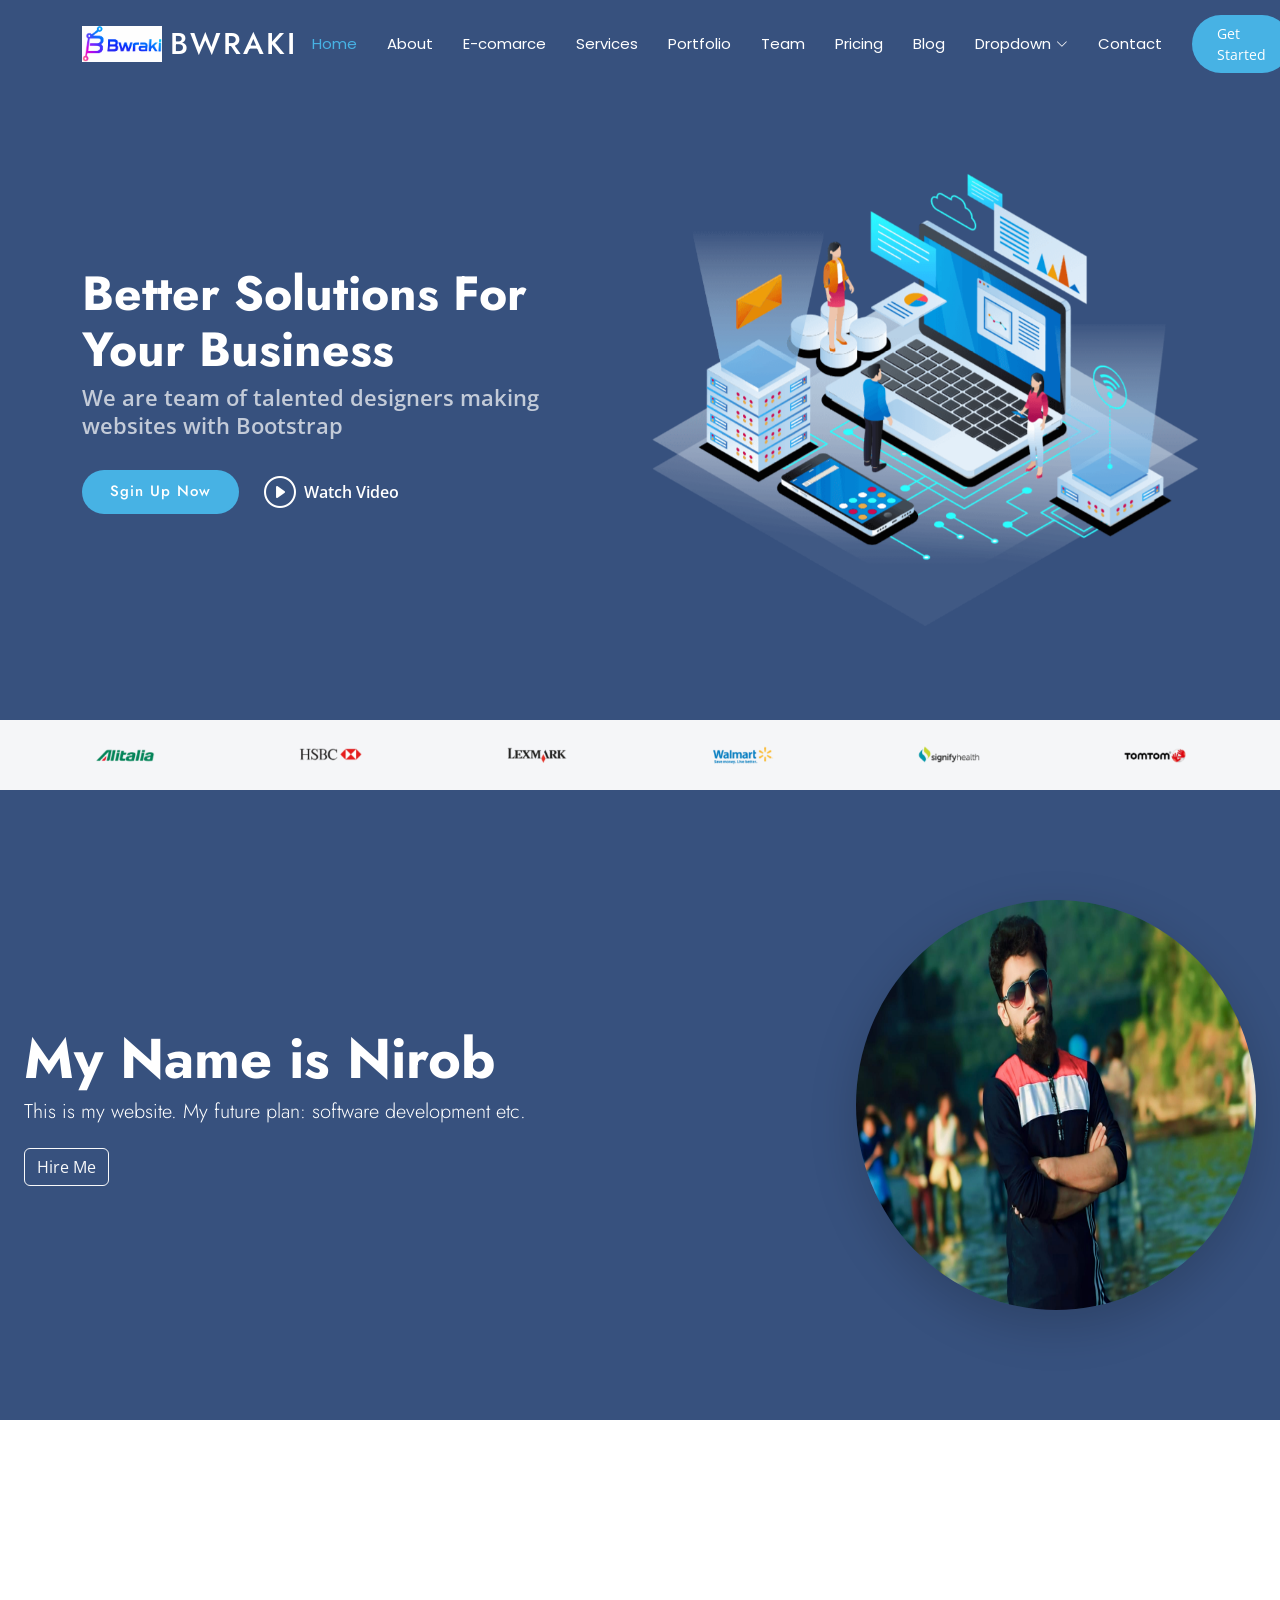
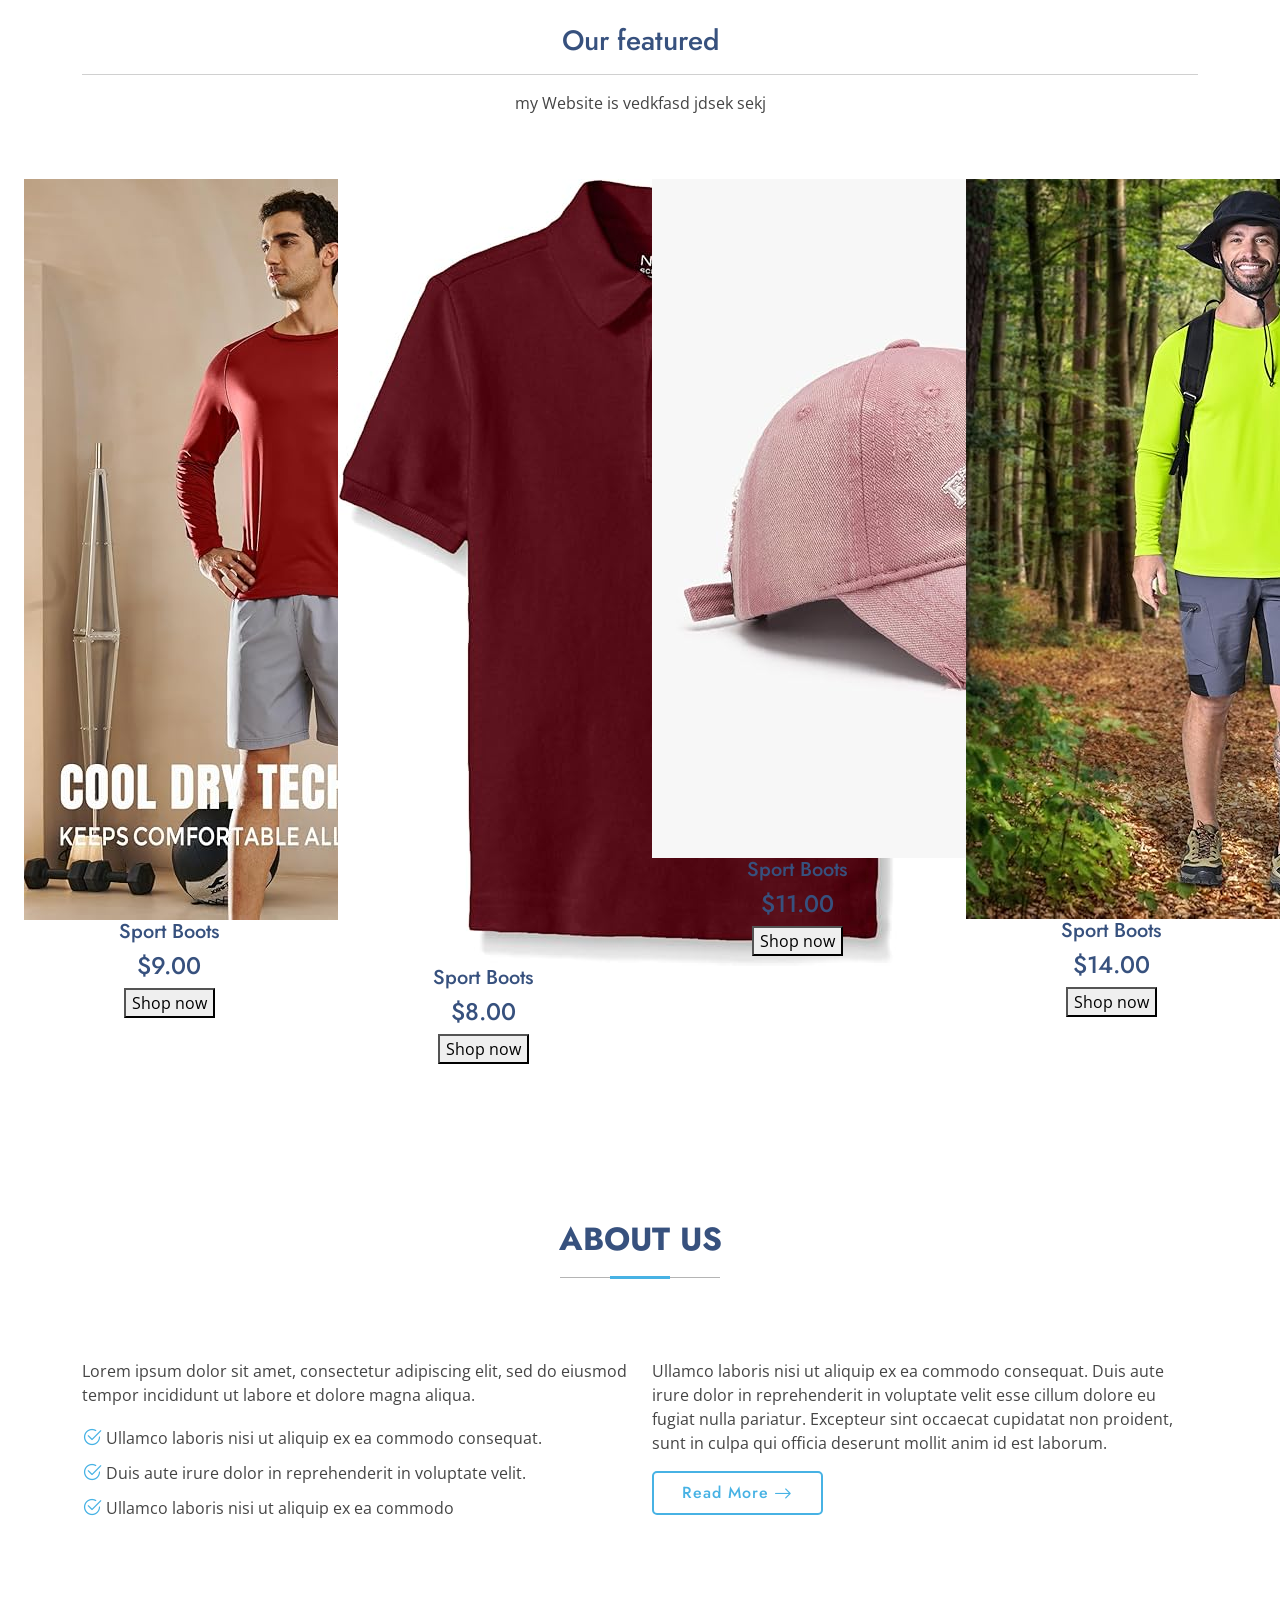
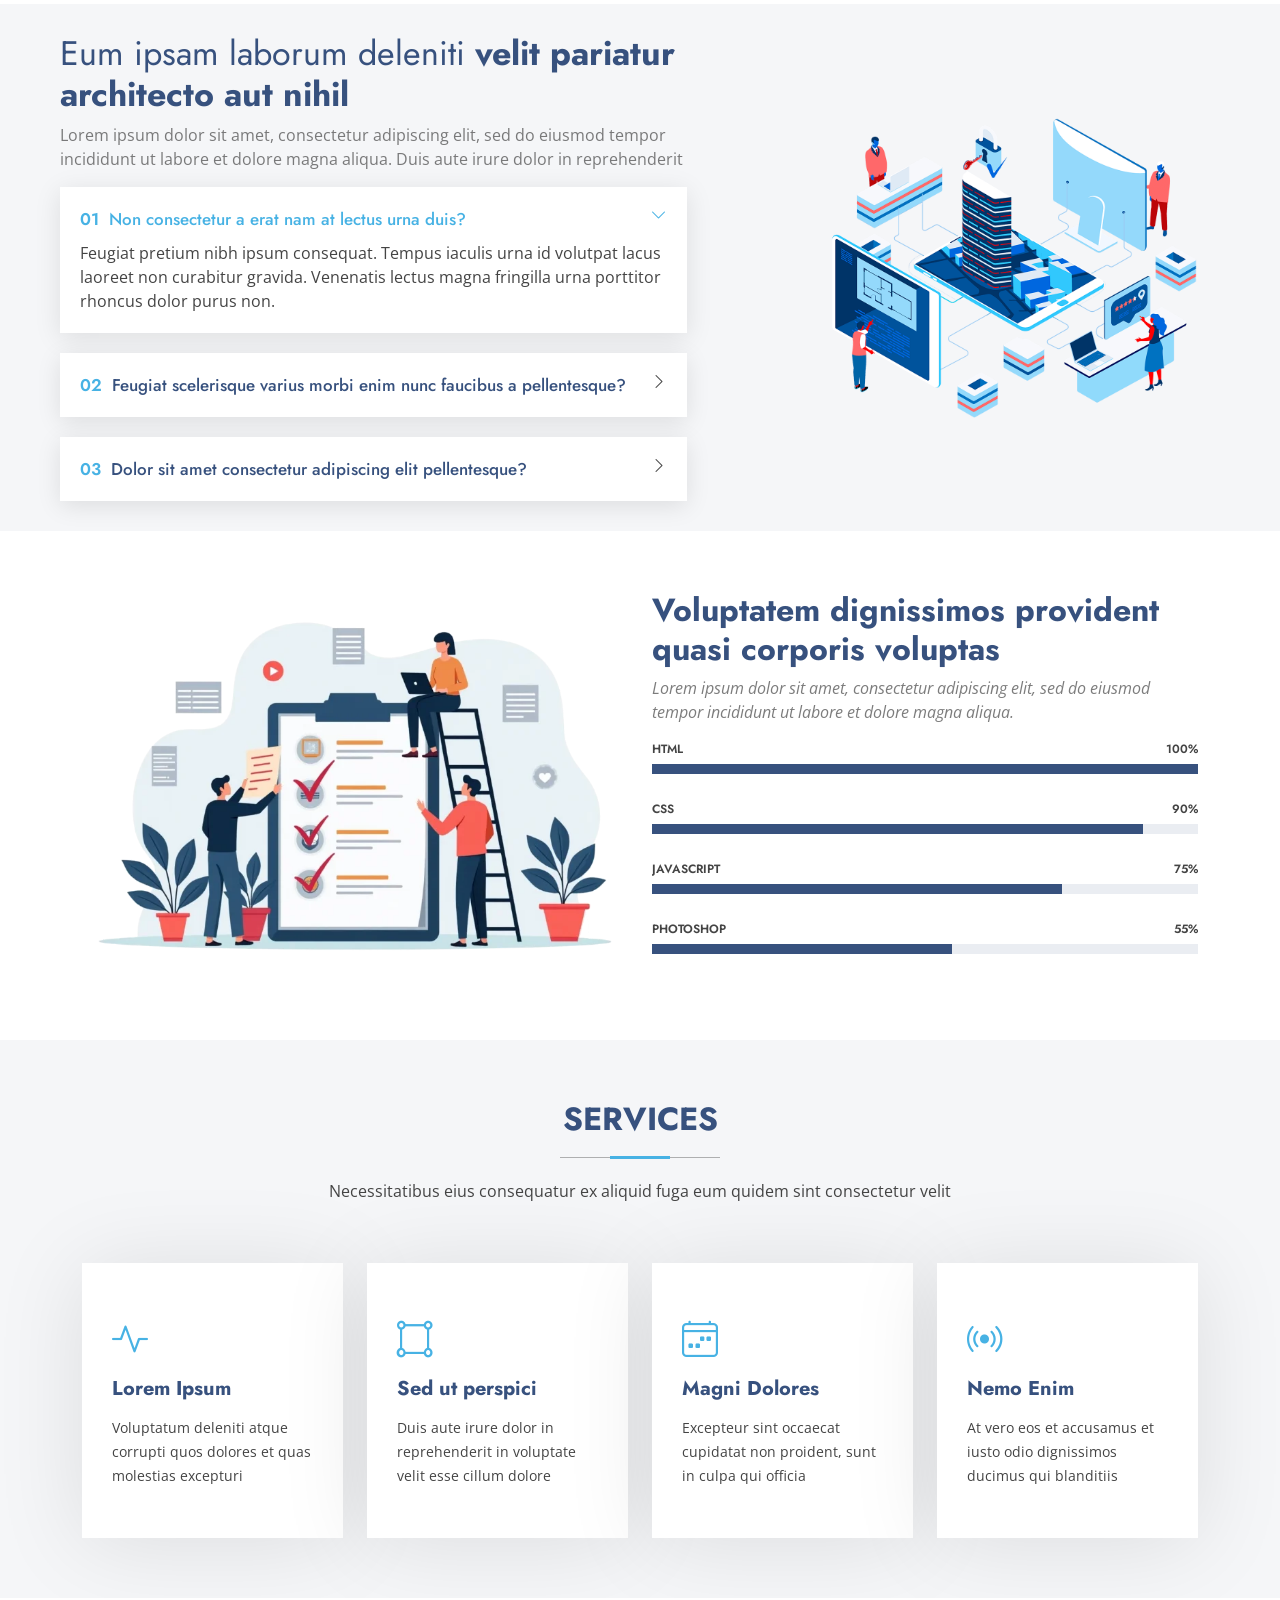
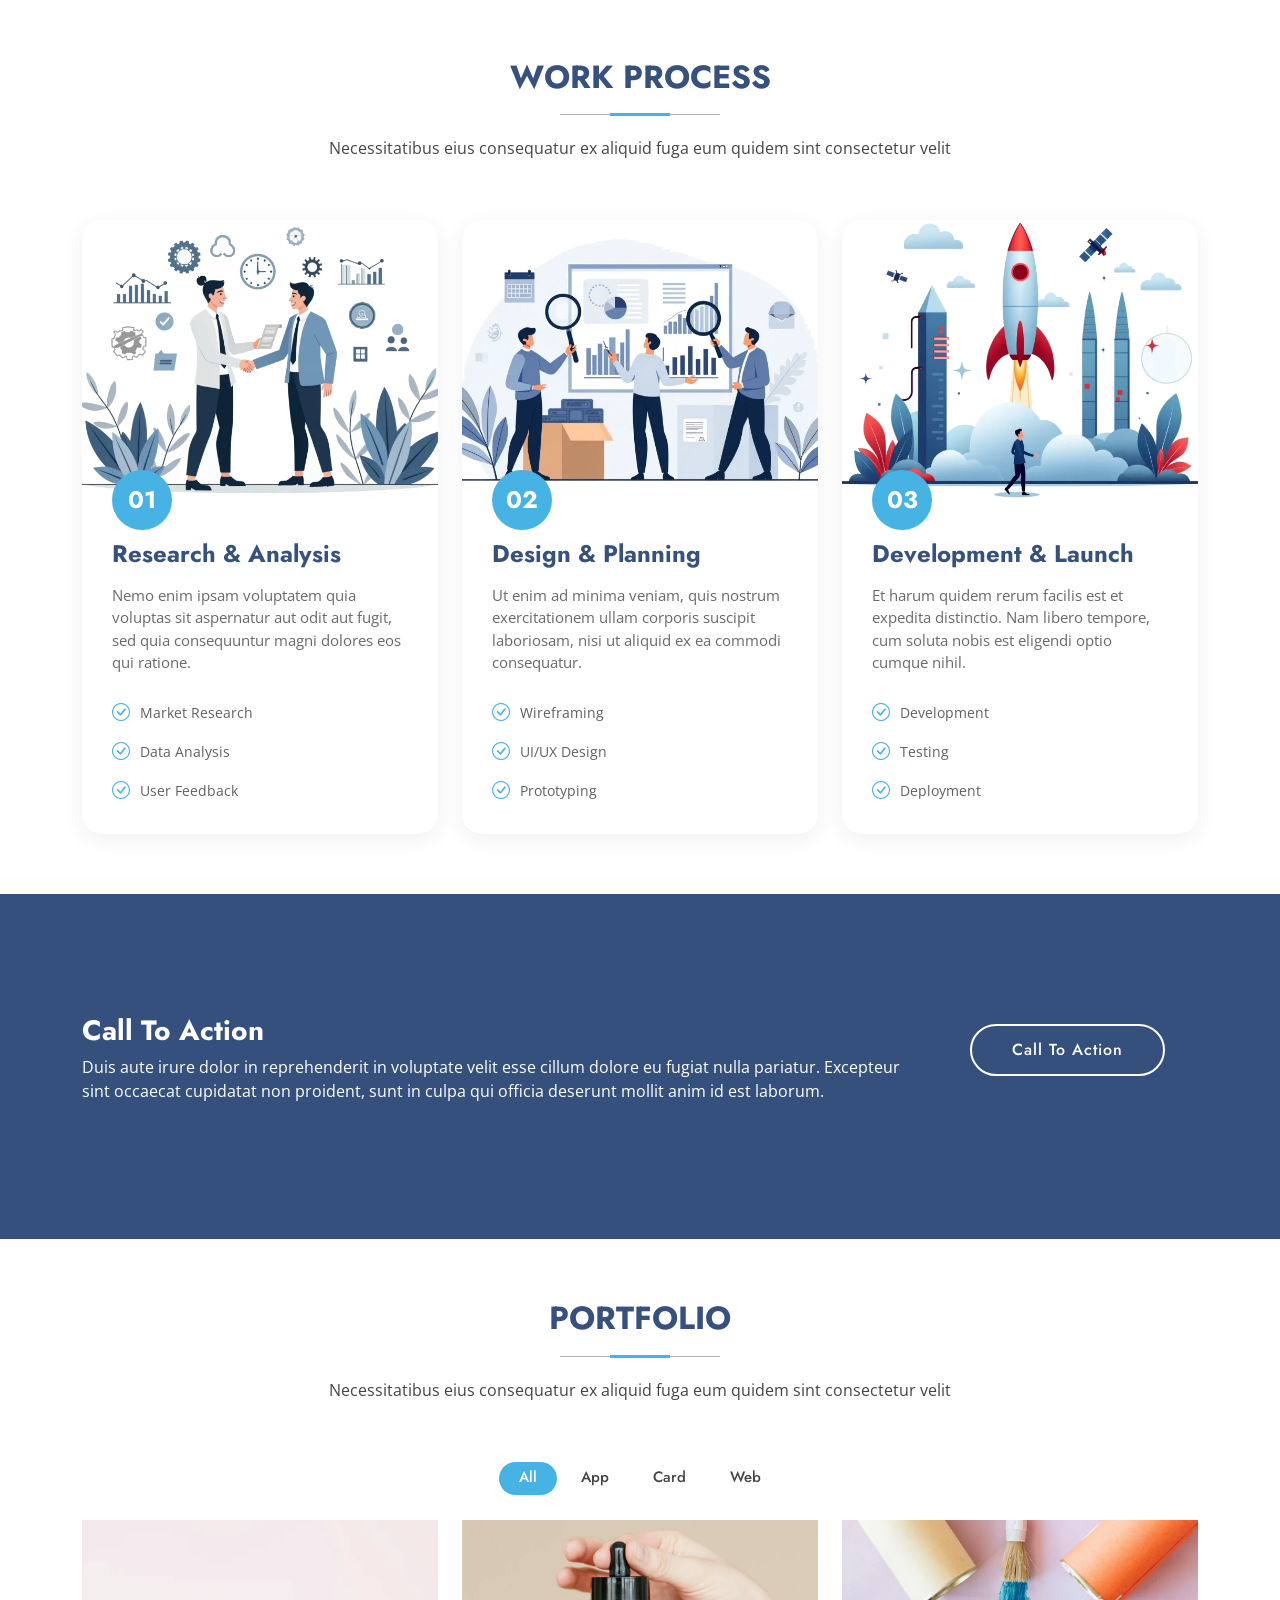
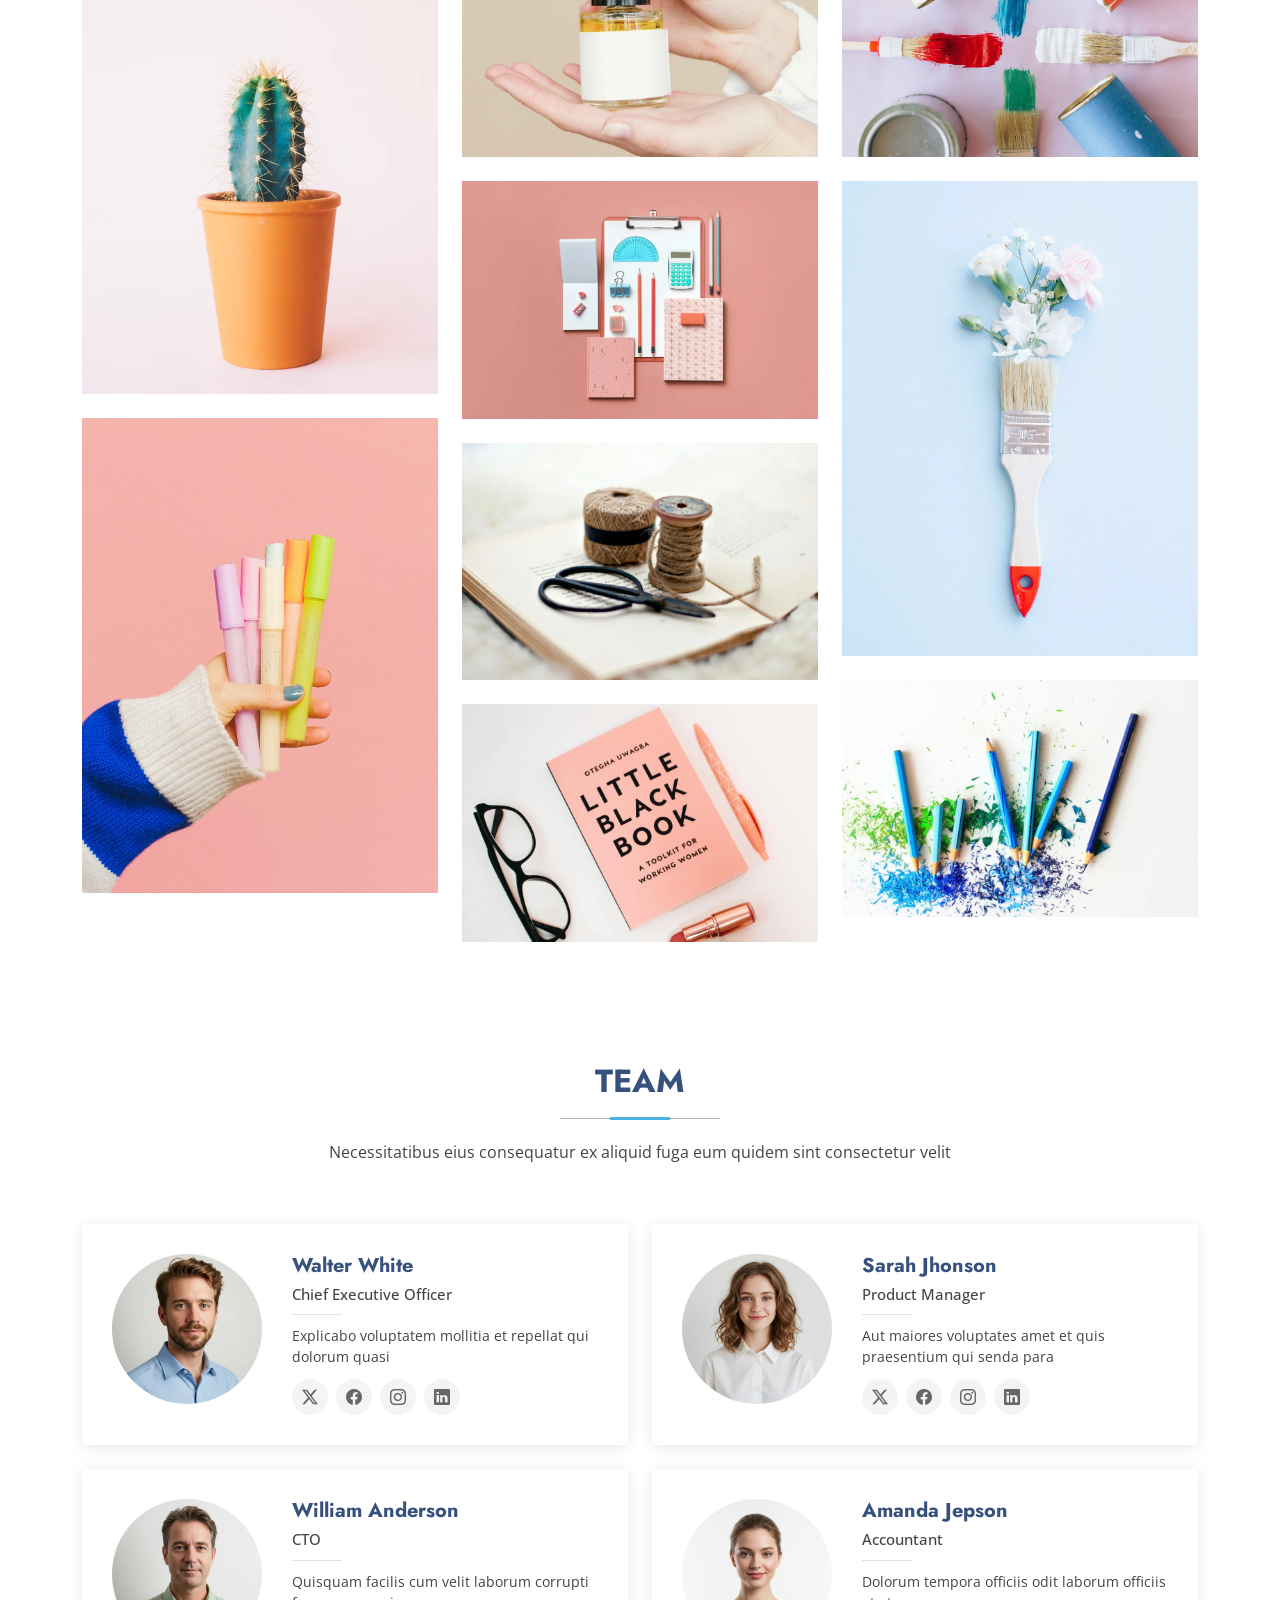
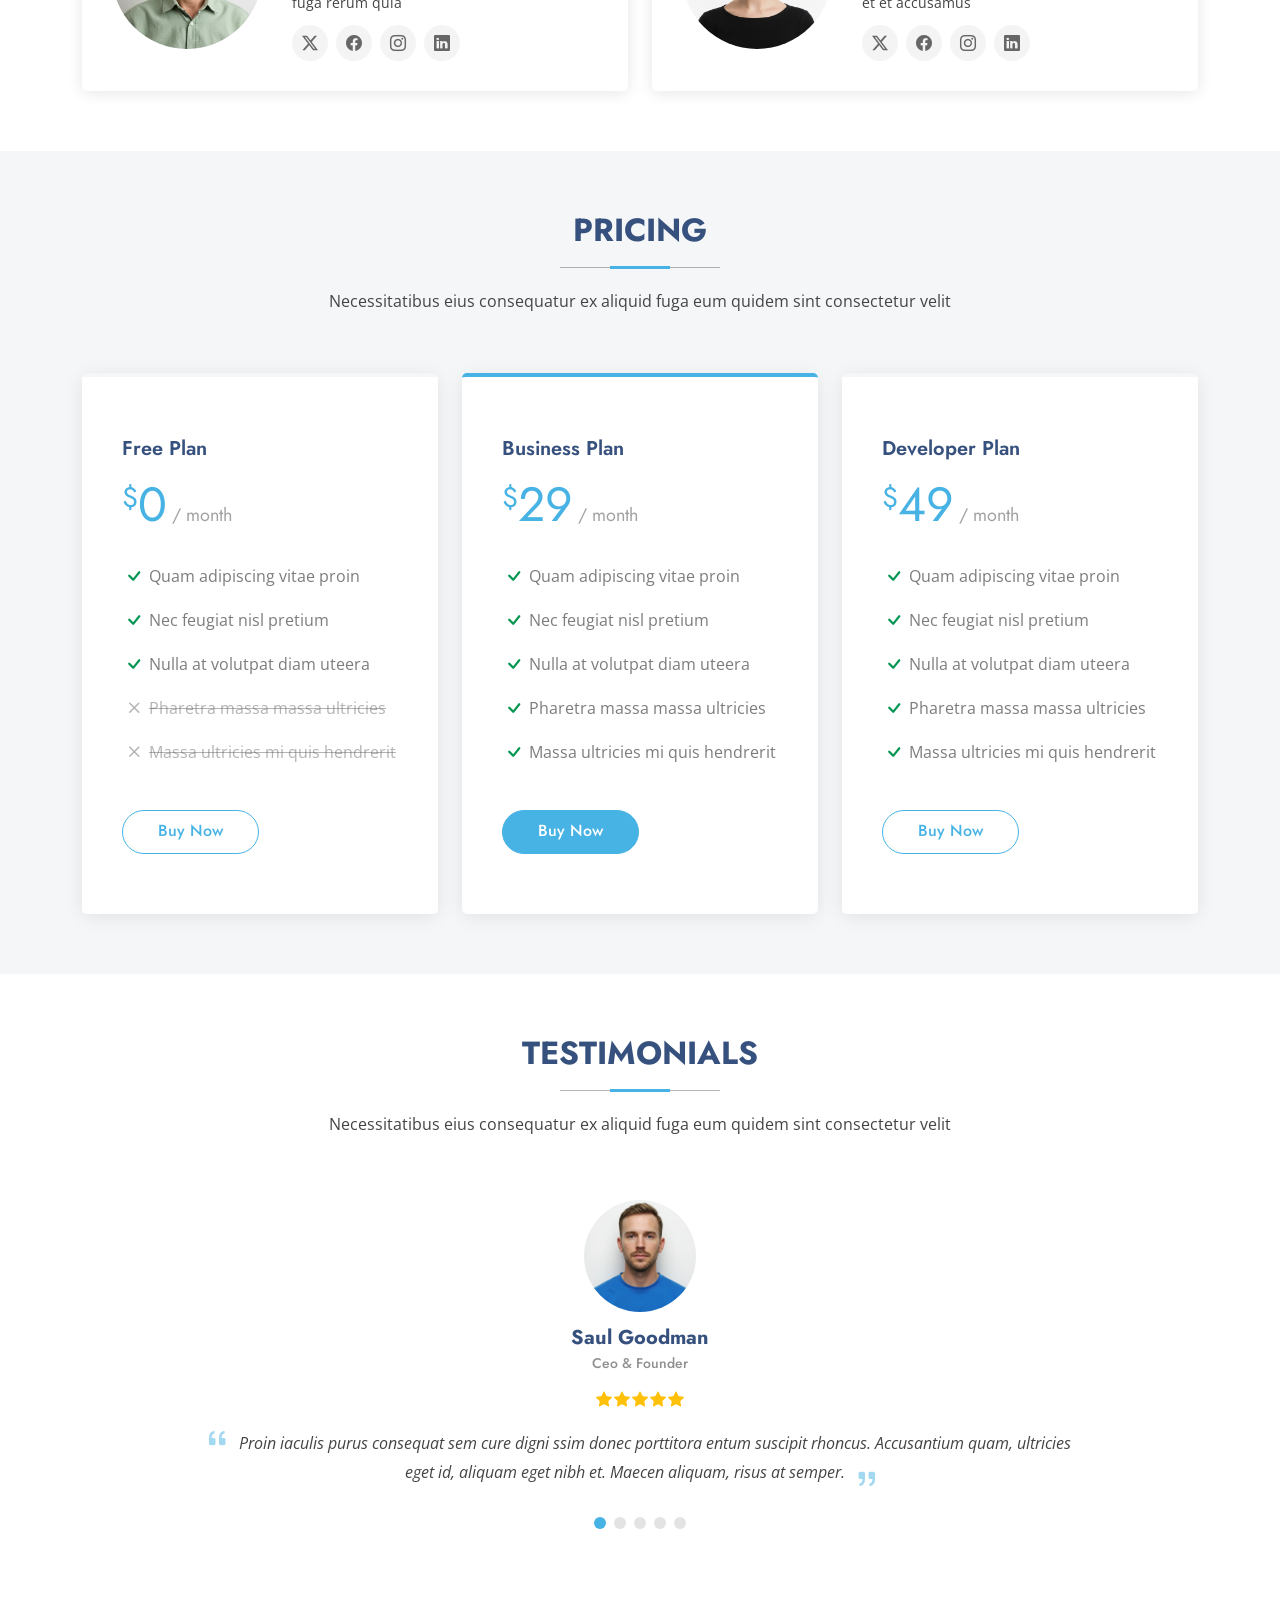
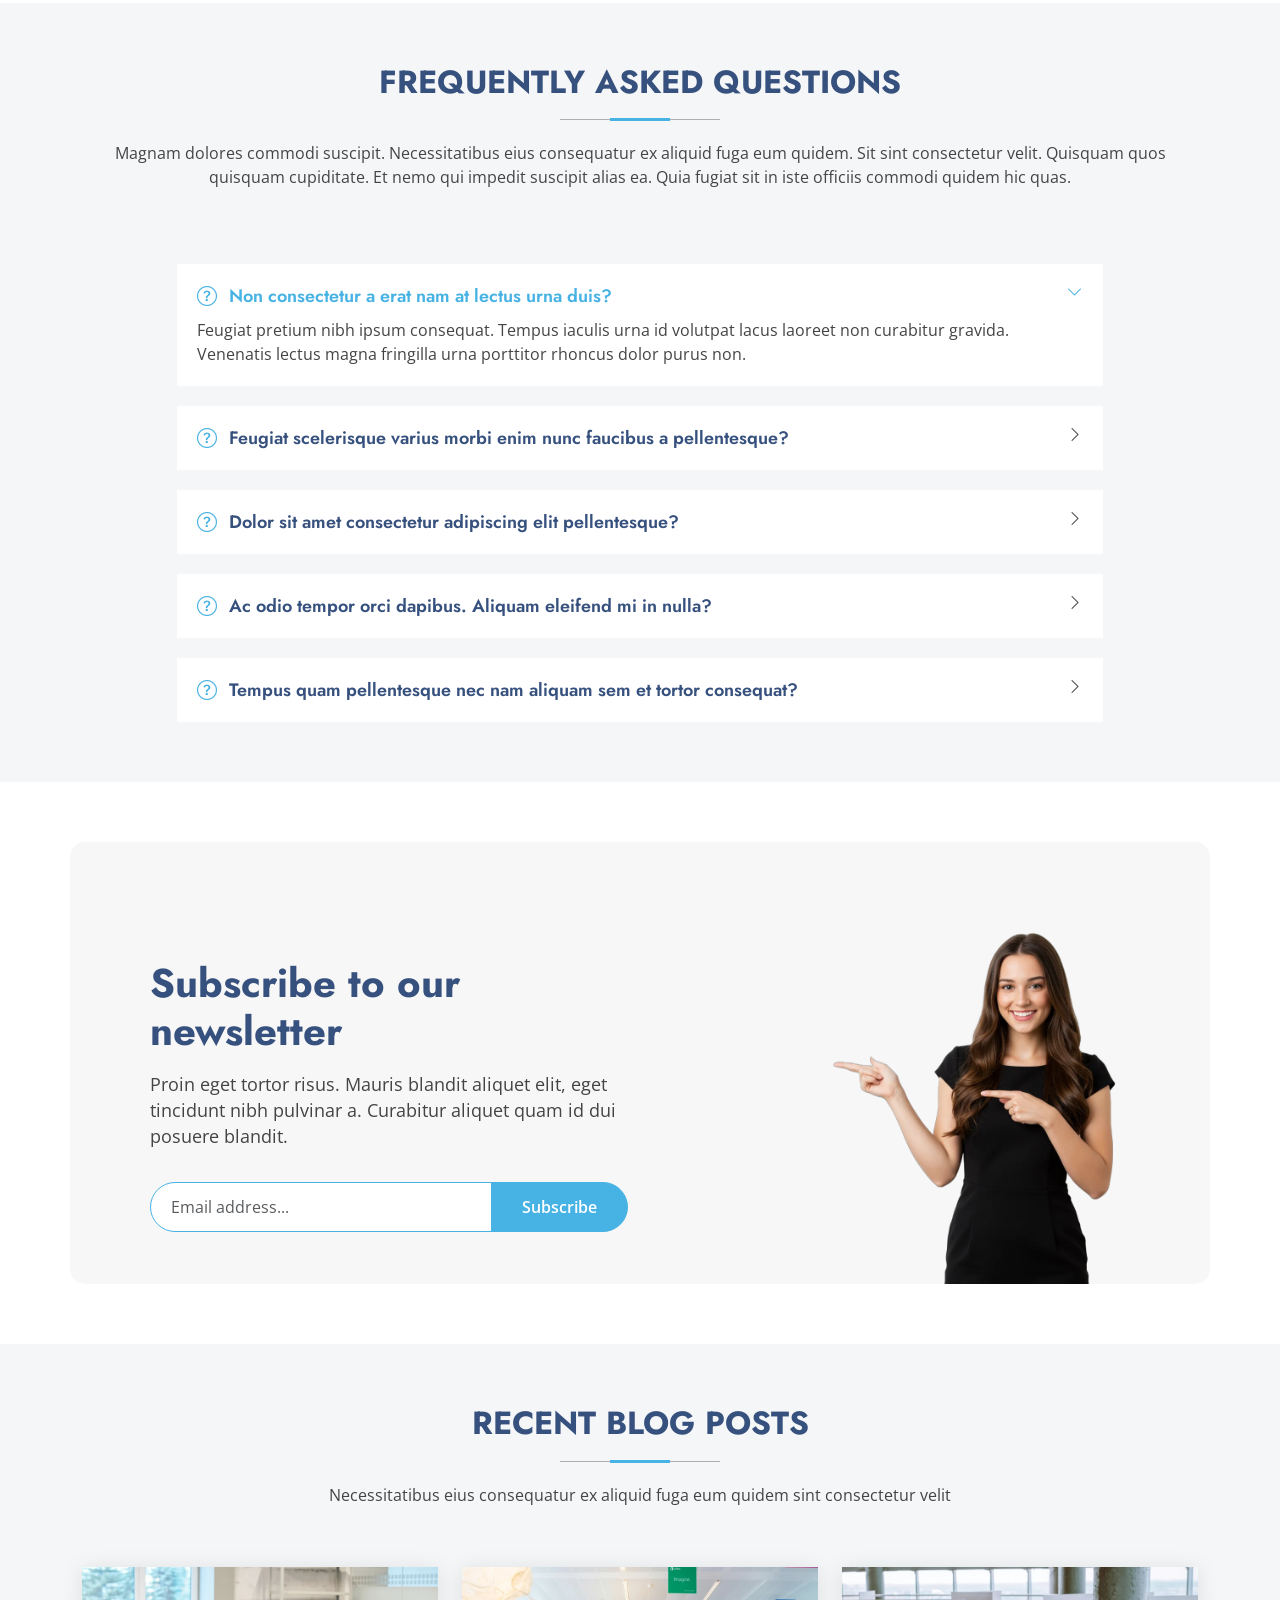
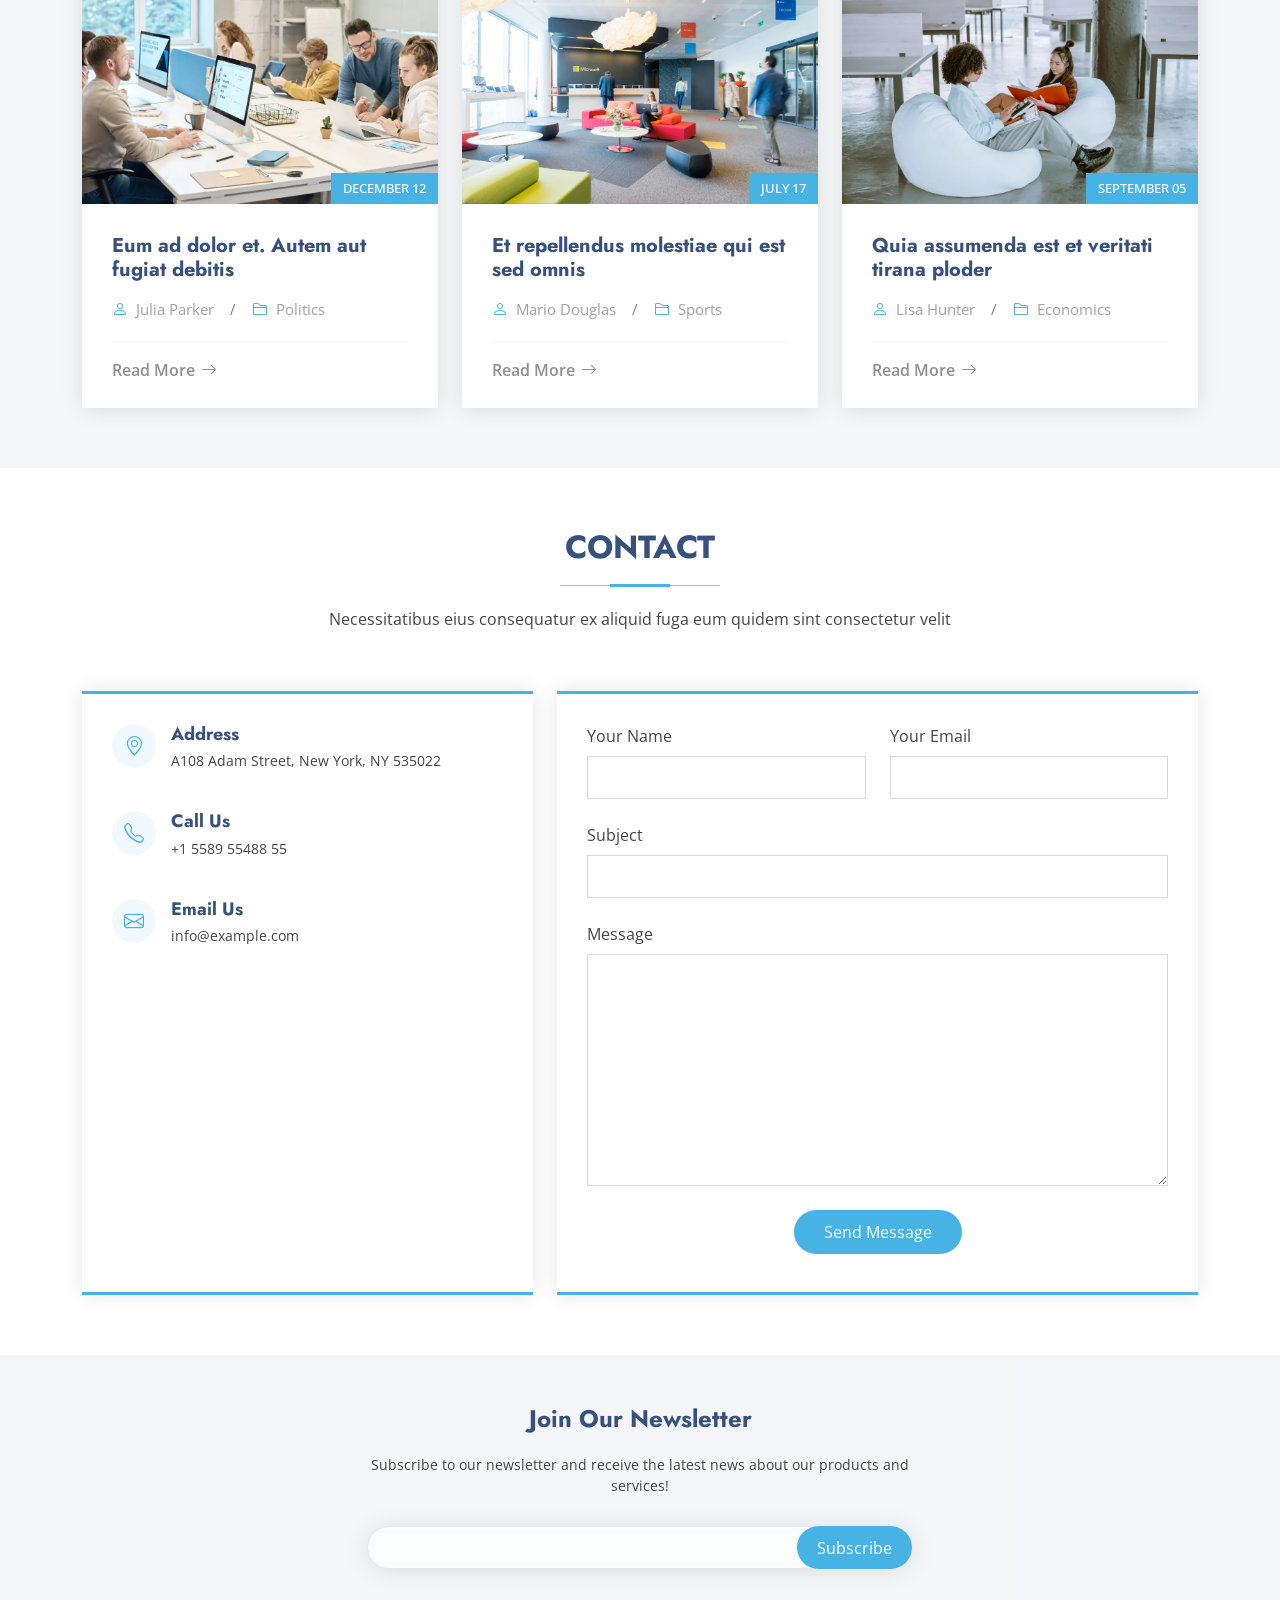
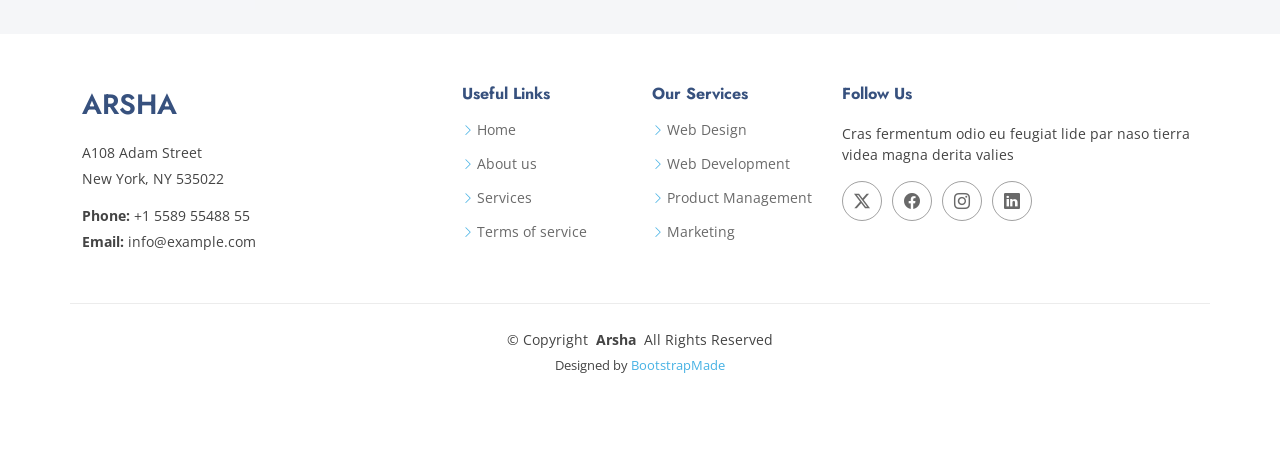
==== commit 546c3773: "vrsrsn87" ====
--- a/index.html
+++ b/index.html
@@ -178,7 +178,7 @@
     <a href="mailto:fujailakanda8655@gmail.com" class="btn btn-outline-light mt-3">Hire Me</a>
   </div>
   <div class="mt-4 mt-lg-0">
-    <img src="untitled-n.jpg" class="rounded-circle shadow-lg" class="img-fluid animated"alt="Nirob Image">
+    <img src="fujail2.jpg" class="rounded-circle shadow-lg" class="img-fluid animated"alt="Nirob Image">
    
   </div>
 </section>
